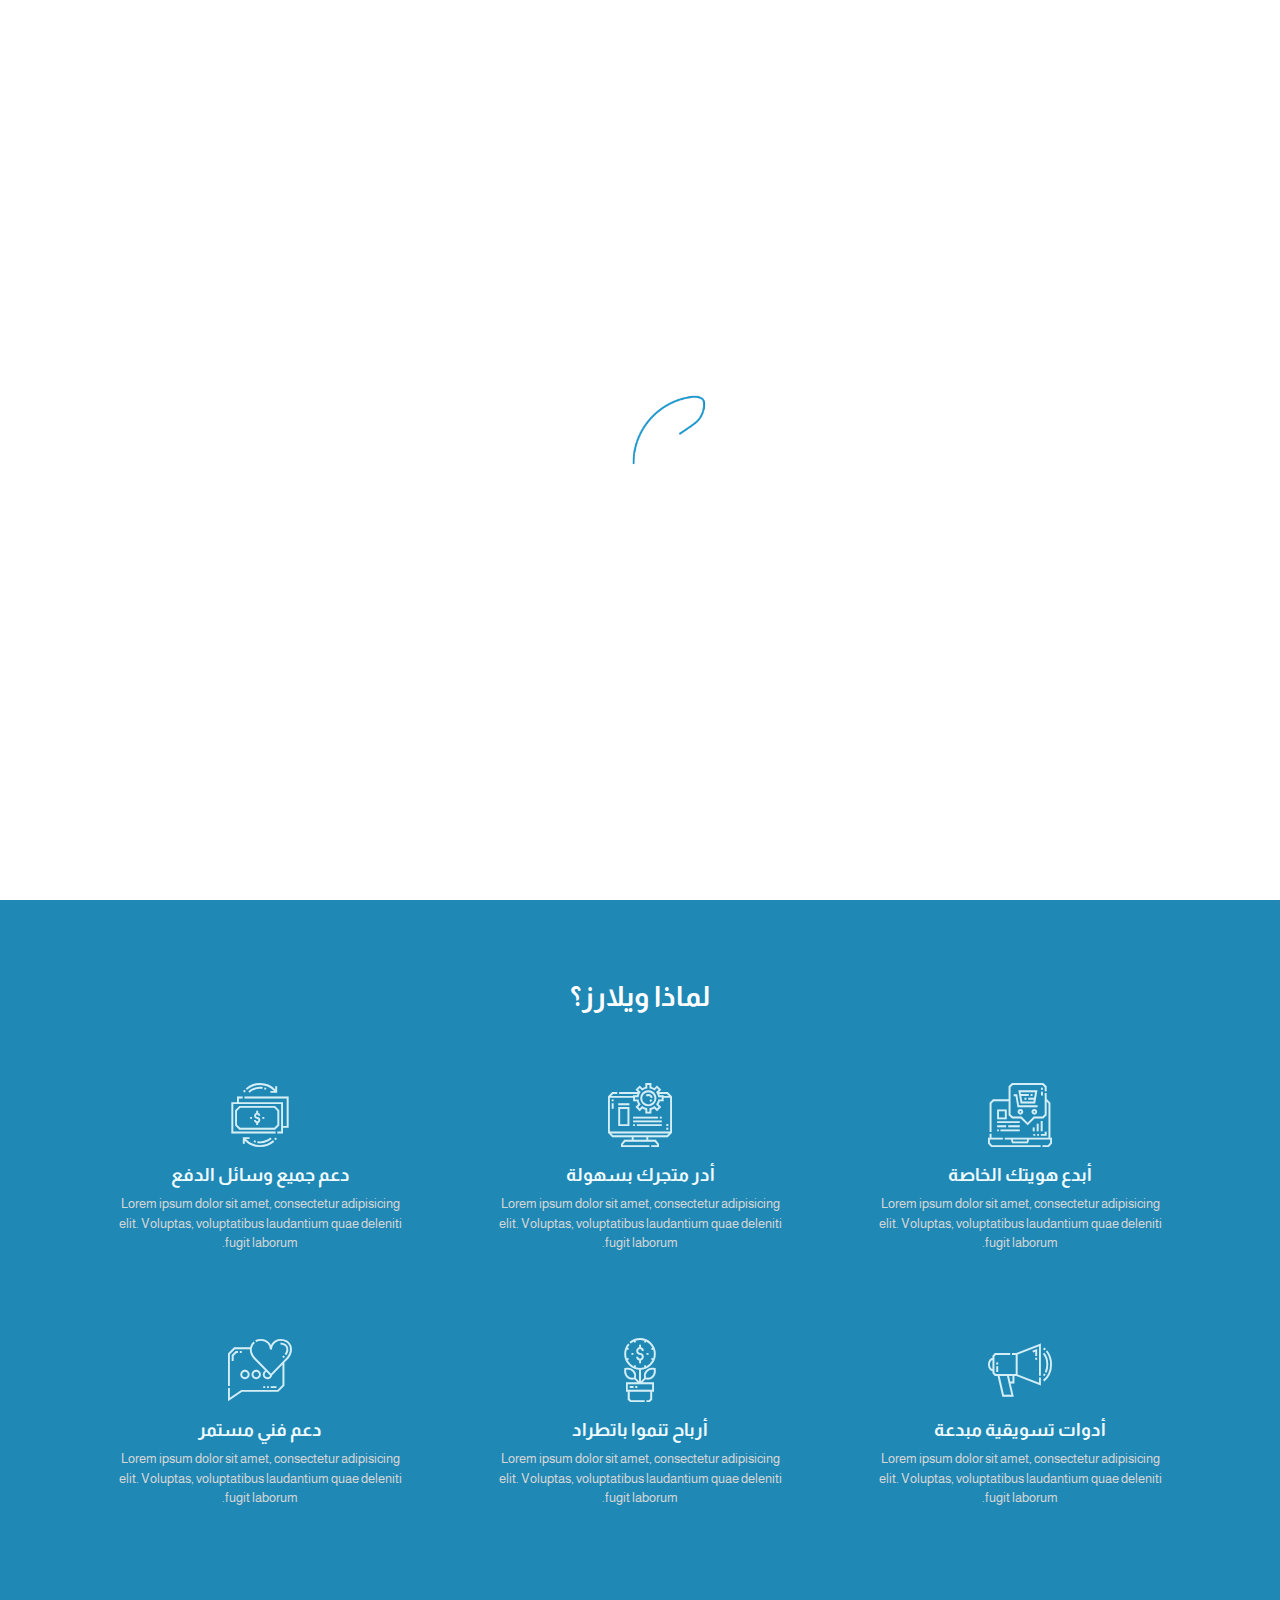
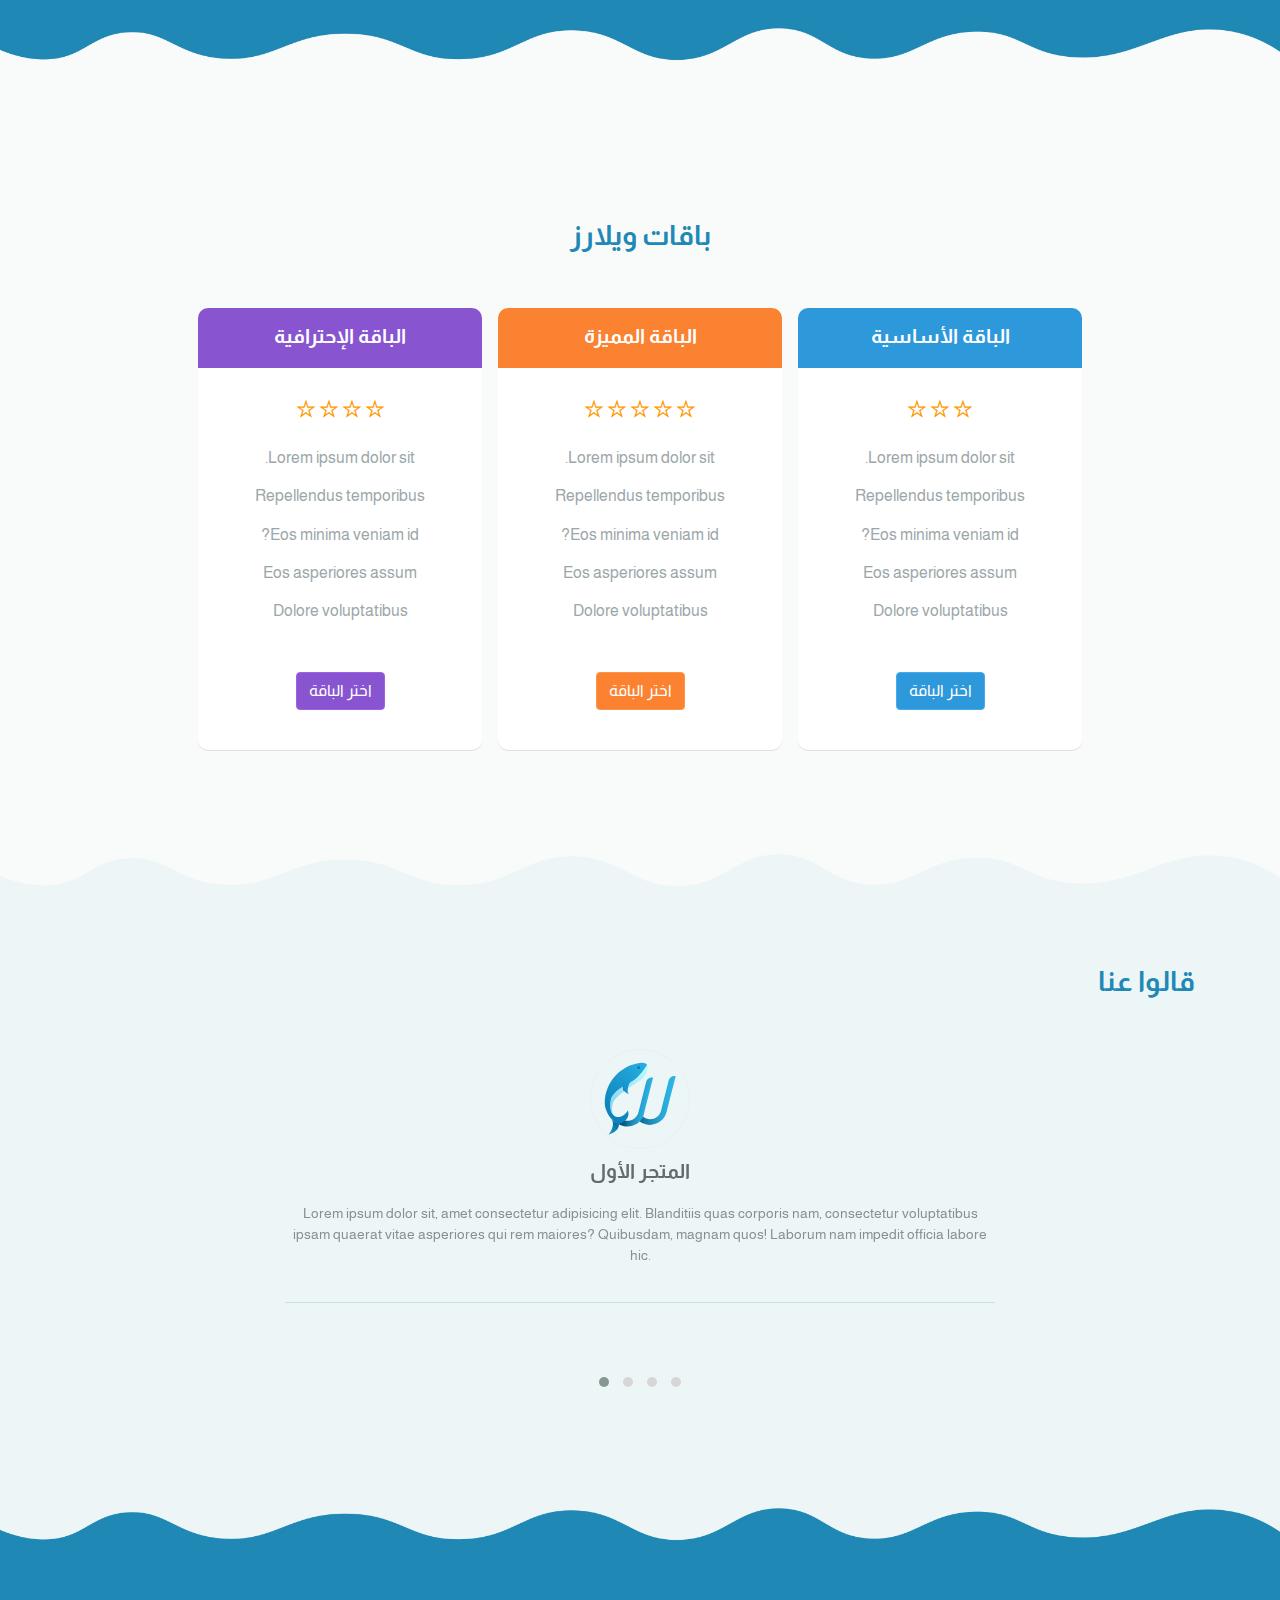
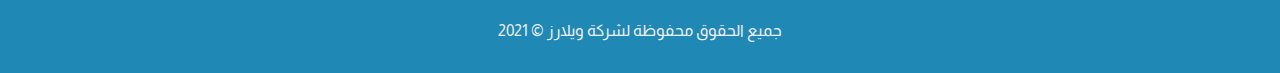
==== index.html @ 99e4add0 "first commit" ====
<!DOCTYPE html>
<html lang="en">

    <head>

        <!-- META ============================================= -->
        <meta charset="utf-8">
        <meta http-equiv="X-UA-Compatible" content="IE=edge">
        <meta name="keywords" content="" />
        <meta name="author" content="" />
        <meta name="robots" content="" />
        
        <!-- DESCRIPTION -->
        <meta name="description" content="Whalers" />
        
        <!-- OG -->
        <meta property="og:title" content="Whalers" />
        <meta property="og:description" content="Whalers" />
        <meta property="og:image" content="" />
        <meta name="format-detection" content="telephone=no">
        
        <link rel="shortcut icon" type="image/x-icon" href="./images/s-logo.svg" />
        
        <!-- PAGE TITLE HERE ============================================= -->
        <title>Whalers </title>
        
        <!-- MOBILE SPECIFIC ============================================= -->
        <meta name="viewport" content="width=device-width, initial-scale=1">
        
		<!-- REVOLUTION SLIDER CSS ============================================= -->
		
		<link rel="stylesheet" href="./css/owl.carousel.min.css">
        <link rel="stylesheet" href="./css/owl.theme.default.min.css">
        <link rel="stylesheet" href="https://maxcdn.bootstrapcdn.com/bootstrap/4.0.0/css/bootstrap.min.css" integrity="sha384-Gn5384xqQ1aoWXA+058RXPxPg6fy4IWvTNh0E263XmFcJlSAwiGgFAW/dAiS6JXm" crossorigin="anonymous">        <link href="https://fonts.googleapis.com/css2?family=Almarai:wght@300;400;700&display=swap" rel="stylesheet">
		<link rel="stylesheet" href="./css/themify-icons.css">
		<link rel="stylesheet" type="text/css" href="./fonts/flaticon.css">
        <link rel="stylesheet" type="text/css" href="./css/my.css">	
    </head>
	<body>
		<div class="loader-wrapper">
			<img class="loader" src="./images/logo.gif" alt="">
			<span class="loader"><span class="loader-inner"></span></span>
		</div>
		<div class="m-menu">
			<img class="img-menu" src="./images/l-logo.svg" alt="">
			<span class="ti-close close"></span>
			<ul>
				<li><a href="./index.html"><span class="ti-home"></span> الرئيسية</a> </li>
				<li><a href="#"><span class="ti-money"></span>الأسعار</a></li>
				<li><a href="#"><span class="ti-pencil-alt"></span>المدونة</a></li>
				<li><a href="#"><span class="ti-tag"></span>من نحن</a></li>
				<li><a href="#"><span class="ti-settings"></span>تجربة المنصة </a></li>
				<li><a href="#"><span class="ti-palette"></span>أنشئ متجرك</a></li>
			</ul>
		</div>
		<header>
			<div class="header">
				<div class="bg-header">
					<svg  id="01" xmlns="http://www.w3.org/2000/svg" xmlns:xlink="http://www.w3.org/1999/xlink" viewBox="-450 -310 1846.120000 900" shape-rendering="geometricPrecision" text-rendering="geometricPrecision"><defs><linearGradient id="01-xmlid_27_-fill" x1="640" y1="68.805900" x2="640" y2="842.082200" spreadMethod="pad" gradientUnits="userSpaceOnUse"><stop id="01-xmlid_27_-fill-0" offset="0%" stop-color="rgb(183,254,255)"/><stop id="01-xmlid_27_-fill-1" offset="100%" stop-color="rgb(145,208,211)"/></linearGradient></defs><rect id="01-xmlid_27_" width="1280" height="860.200000" rx="0" ry="0" transform="matrix(1.47771290854792 0 0 1.51043128864777 -465.73626147066943 -353.63650036283036)" fill="url(#01-xmlid_27_-fill)" stroke="none" stroke-width="1"/><path id="01-xmlid_31_" d="M-613,524.300000C-571.300000,552.900000,-523.200000,575.100000,-475,571.700000C-417.700000,567.700000,-405.800000,530.500000,-347,527.400000C-284,524.100000,-268.900000,565.400000,-193,570.600000C-108.800000,576.300000,-84.500000,528.400000,9,529.600000C96.500000,530.700000,110.400000,573.100000,193,571.700000C279.900000,570.200000,297.300000,522.600000,377,524.200000C456.600000,525.800000,473.200000,574,547,572.800000C623.100000,571.500000,641.600000,519.700000,713,521C779.700000,522.200000,791,568.100000,861,570.600000C931.800000,573.200000,951.300000,527.500000,1031,526.400000C1104.800000,525.400000,1114.200000,564.300000,1193,568.500000C1290.900000,573.700000,1335,516.700000,1425,523.200000C1474.900000,526.800000,1514.300000,548.300000,1545,574.100000L1567,876.100000L-647,876.100000L-613,524.300000Z" opacity="0.46" fill="rgb(10,120,172)" stroke="none" stroke-width="1"/><path id="01-xmlid_32_" d="M-676,491.300000C-634.300000,519.900000,-586.200000,542.100000,-538,538.700000C-480.700000,534.700000,-468.800000,497.500000,-410,494.400000C-347,491.100000,-331.900000,532.400000,-256,537.600000C-171.800000,543.300000,-147.500000,495.400000,-54,496.600000C33.500000,497.700000,47.400000,540.100000,130,538.700000C216.900000,537.200000,234.300000,489.600000,314,491.200000C393.600000,492.800000,410.200000,541,484,539.800000C560.100000,538.500000,578.600000,486.700000,650,488C716.700000,489.200000,728,535.100000,798,537.600000C868.800000,540.200000,888.300000,494.500000,968,493.400000C1041.800000,492.400000,1051.200000,531.300000,1130,535.500000C1227.900000,540.700000,1272,483.700000,1362,490.200000C1411.900000,493.800000,1451.300000,515.300000,1482,541.100000L1504,843.100000L-710,843.100000L-676,491.300000Z" opacity="0.46" fill="rgb(10,120,172)" stroke="none" stroke-width="1"/><path id="01-xmlid_34_" d="M-583,491.300000C-541.300000,519.900000,-493.200000,542.100000,-445,538.700000C-387.700000,534.700000,-375.800000,497.500000,-317,494.400000C-254,491.100000,-238.900000,532.400000,-163,537.600000C-78.800000,543.300000,-54.500000,495.400000,39,496.600000C126.500000,497.700000,140.400000,540.100000,223,538.700000C309.900000,537.200000,327.300000,489.600000,407,491.200000C486.600000,492.800000,503.200000,541,577,539.800000C653.100000,538.500000,671.600000,486.700000,743,488C809.700000,489.200000,821,535.100000,891,537.600000C961.800000,540.200000,981.300000,494.500000,1061,493.400000C1134.800000,492.400000,1144.200000,531.300000,1223,535.500000C1320.900000,540.700000,1365,483.700000,1455,490.200000C1504.900000,493.800000,1544.300000,515.300000,1575,541.100000L1597,843.100000L-617,843.100000L-583,491.300000Z" transform="matrix(1 0 0 1 17 0)" opacity="0.46" fill="rgb(10,120,172)" stroke="none" stroke-width="1"/><g id="01-xmlid_33_" transform="matrix(1 0 0 1 -1889.38770299999919 -241.00939940999959)" opacity="0.2"><path id="01-xmlid_72_" d="M15.600000,320.900000C17,320,16.900000,318.300000,17.500000,317C19.800000,311.500000,23.700000,307.600000,29.200000,305.300000C35.900000,302.500000,38.100000,300.700000,41.800000,294.700000C48.600000,283.600000,61.600000,277.800000,74.500000,280.500000C77.600000,281.100000,78.800000,280.400000,80.200000,277.700000C84.600000,268.900000,91.900000,263.700000,101.800000,262.900000C104.800000,262.700000,105.600000,261.300000,106.500000,258.800000C112.800000,240.700000,129,229.900000,147.600000,231.100000C165.500000,232.300000,180.500000,245.800000,184.100000,264.100000C185,268.500000,184.700000,273,184.300000,277.900000C189.100000,276.400000,193.600000,275.500000,198.200000,276.200000C209.600000,278,218.300000,287,219.200000,298.900000C219.500000,302,220.400000,303,223.300000,303.600000C233,305.500000,239.400000,312.500000,240.500000,321.800000C241.500000,325.700000,238.400000,324.400000,236.900000,324.400000C225.800000,324.500000,214.600000,324.500000,203.500000,324.500000C199.200000,324.500000,194.800000,324.500000,190.500000,324.500000C189.900000,324.500000,189.400000,324.500000,188.800000,324.400000C187.500000,323.700000,187.300000,322.300000,186.800000,321.100000C184.600000,316.300000,180.700000,313.900000,175.600000,315C172,315.800000,170.100000,314.600000,168.200000,311.700000C165.600000,307.800000,162.300000,304.300000,157.900000,302.500000C154.100000,300.900000,152.500000,298.200000,151.600000,294.300000C147.500000,275.800000,131.500000,266.300000,113.500000,271.600000C104.300000,274.300000,98.200000,280.800000,94.900000,289.700000C93.500000,293.500000,91.700000,295.700000,87.500000,296.600000C81,298,76.700000,302.400000,75.200000,308.900000C74.300000,312.700000,72.900000,314.200000,68.700000,313.600000C63,312.700000,58.800000,315.400000,56.300000,320.700000C55.700000,321.900000,55.600000,323.300000,54.500000,324.200000C53.900000,324.400000,53.400000,324.500000,52.800000,324.400000C42,324.400000,31.200000,324.400000,20.300000,324.400000C18.700000,324.400000,17,324.800000,15.400000,323.900000C15.600000,322.900000,15.600000,321.900000,15.600000,320.900000Z" fill="rgb(255,255,255)" stroke="none" stroke-width="1"/><path id="01-xmlid_66_" d="M189.200000,324.500000C144.500000,324.500000,99.900000,324.500000,55.200000,324.500000C55.800000,316.500000,62.300000,311.200000,70.300000,312.800000C73.300000,313.400000,73.800000,312.900000,74.400000,310C76,301.900000,81.600000,296.700000,89.900000,295.500000C92.700000,295.100000,93.400000,293.300000,94.100000,291.200000C100.600000,269.100000,126.900000,262.700000,143.600000,276.500000C149.600000,281.500000,153.200000,288.400000,154.100000,296.300000C154.400000,298.800000,155.300000,300.300000,157.600000,301.100000C163.500000,303.300000,167.700000,307.400000,170.800000,312.700000C172,314.800000,173.100000,314.900000,175.200000,314.400000C182.800000,312.500000,188.700000,316.800000,189.200000,324.500000Z" fill="rgb(227,245,253)" stroke="none" stroke-width="1"/></g><g id="01-xmlid_37_" transform="matrix(1 0 0 1 -1283.26043701000071 -259.30000304500004)" opacity="0.2"><path id="01-xmlid_39_" d="M729.400000,249.400000C730.600000,251.600000,732.800000,251,734.700000,251.300000C750.700000,254.400000,764.700000,261.100000,774.900000,274.300000C779.500000,280.200000,782.500000,286.900000,783.200000,294.300000C783.500000,297.400000,784.700000,298.600000,787.400000,299.400000C792.500000,300.900000,797.300000,303.400000,801.500000,306.700000C817.500000,319.300000,817.300000,340.100000,800.800000,352.100000C787.700000,361.600000,773,363.600000,757.600000,359.300000C753,358,749.500000,357.500000,746.400000,361.800000C745.800000,362.700000,744.500000,363,743.500000,363.600000C740.400000,354.500000,736.100000,351.400000,725.900000,350.900000C725.200000,350.900000,724.600000,350.900000,723.900000,350.900000C715.200000,351.100000,707.100000,351.400000,698.700000,346.400000C687.800000,340.100000,675.100000,342.600000,663,344.800000C660.200000,345.300000,657.500000,346.100000,654.800000,346.900000C652.400000,347.600000,650.200000,347.300000,648.100000,346.100000C633.200000,337.800000,617.100000,337,600.600000,338.300000C593.800000,338.800000,587,339.800000,580.400000,341.500000C578.800000,341.900000,577.100000,342,575.500000,341.400000C569.500000,333.300000,569.900000,323.400000,576.500000,315.800000C583.200000,308.200000,592.100000,305.400000,601.900000,304.700000C603.900000,304.600000,605.200000,304.400000,606.100000,302.200000C612.600000,286.500000,625.900000,281.100000,641.500000,279.500000C647,278.900000,652.500000,279.500000,657.800000,281C659.800000,281.600000,661.100000,281.600000,662.400000,279.500000C672.300000,262.800000,687.900000,254.800000,706.300000,251.200000C707.800000,250.900000,709.800000,251.400000,710.500000,249.300000C712.500000,249.300000,714.500000,249.300000,716.500000,249.300000C719.500000,250.100000,722.500000,250.100000,725.500000,249.300000C726.700000,249.400000,728,249.400000,729.400000,249.400000Z" fill="rgb(255,255,255)" stroke="none" stroke-width="1"/><path id="01-xmlid_38_" d="M575.400000,341.400000C597.400000,335.500000,619.400000,333.500000,641.400000,341.200000C641.900000,341.400000,642.500000,341.300000,642.800000,341.600000C649.600000,347.900000,656.800000,344.500000,664.100000,343C675.700000,340.700000,687.400000,339.800000,698.900000,344.300000C699.800000,344.700000,700.800000,345,701.700000,345.400000C709.700000,349.300000,709.700000,349.300000,718.500000,349.200000C725,349.100000,731.400000,349.100000,737.500000,352C742.800000,354.600000,744.700000,357.700000,743.400000,363.300000C730.200000,373.700000,706.500000,374.100000,691.300000,363.900000C688.400000,362,686.700000,361.700000,683.600000,363.600000C660.300000,377.500000,629.500000,374.300000,609.600000,355.900000C607.600000,354,605.500000,354.100000,603.200000,354C592.200000,353.800000,582.200000,351,575.400000,341.400000Z" fill="rgb(227,245,253)" stroke="none" stroke-width="1"/></g><script><![CDATA[!function(t,n){"object"==typeof exports&&"undefined"!=typeof module?module.exports=n():"function"==typeof define&&define.amd?define(n):(t=t||self).__SVGATOR_PLAYER__=n()}(this,(function(){"use strict";function t(n){return(t="function"==typeof Symbol&&"symbol"==typeof Symbol.iterator?function(t){return typeof t}:function(t){return t&&"function"==typeof Symbol&&t.constructor===Symbol&&t!==Symbol.prototype?"symbol":typeof t})(n)}function n(t,n){if(!(t instanceof n))throw new TypeError("Cannot call a class as a function")}function r(t,n){for(var r=0;r<n.length;r++){var e=n[r];e.enumerable=e.enumerable||!1,e.configurable=!0,"value"in e&&(e.writable=!0),Object.defineProperty(t,e.key,e)}}function e(t,n,e){return n&&r(t.prototype,n),e&&r(t,e),t}function i(t){return(i=Object.setPrototypeOf?Object.getPrototypeOf:function(t){return t.__proto__||Object.getPrototypeOf(t)})(t)}function o(t,n){return(o=Object.setPrototypeOf||function(t,n){return t.__proto__=n,t})(t,n)}function u(t,n){return!n||"object"!=typeof n&&"function"!=typeof n?function(t){if(void 0===t)throw new ReferenceError("this hasn't been initialised - super() hasn't been called");return t}(t):n}function a(t){var n=function(){if("undefined"==typeof Reflect||!Reflect.construct)return!1;if(Reflect.construct.sham)return!1;if("function"==typeof Proxy)return!0;try{return Date.prototype.toString.call(Reflect.construct(Date,[],(function(){}))),!0}catch(t){return!1}}();return function(){var r,e=i(t);if(n){var o=i(this).constructor;r=Reflect.construct(e,arguments,o)}else r=e.apply(this,arguments);return u(this,r)}}function l(t,n,r){return(l="undefined"!=typeof Reflect&&Reflect.get?Reflect.get:function(t,n,r){var e=function(t,n){for(;!Object.prototype.hasOwnProperty.call(t,n)&&null!==(t=i(t)););return t}(t,n);if(e){var o=Object.getOwnPropertyDescriptor(e,n);return o.get?o.get.call(r):o.value}})(t,n,r||t)}var f=Math.abs;function s(t){return t}function c(t,n,r){var e=1-r;return 3*r*e*(t*e+n*r)+r*r*r}function h(){var t=arguments.length>0&&void 0!==arguments[0]?arguments[0]:0,n=arguments.length>1&&void 0!==arguments[1]?arguments[1]:0,r=arguments.length>2&&void 0!==arguments[2]?arguments[2]:1,e=arguments.length>3&&void 0!==arguments[3]?arguments[3]:1;return t<0||t>1||r<0||r>1?null:f(t-n)<=1e-5&&f(r-e)<=1e-5?s:function(i){if(i<=0)return t>0?i*n/t:0===n&&r>0?i*e/r:0;if(i>=1)return r<1?1+(i-1)*(e-1)/(r-1):1===r&&t<1?1+(i-1)*(n-1)/(t-1):1;for(var o,u=0,a=1;u<a;){var l=c(t,r,o=(u+a)/2);if(f(i-l)<1e-5)break;l<i?u=o:a=o}return c(n,e,o)}}function v(){return 1}function y(t){return 1===t?1:0}function d(){var t=arguments.length>0&&void 0!==arguments[0]?arguments[0]:1,n=arguments.length>1&&void 0!==arguments[1]?arguments[1]:0;if(1===t){if(0===n)return y;if(1===n)return v}var r=1/t;return function(t){return t>=1?1:(t+=n*r)-t%r}}function g(t){var n=arguments.length>1&&void 0!==arguments[1]?arguments[1]:2;if(Number.isInteger(t))return t;var r=Math.pow(10,n);return Math.round(t*r)/r}var p=Math.PI/180;function m(t,n,r){return t>=.5?r:n}function b(t,n,r){return 0===t||n===r?n:t*(r-n)+n}function w(t,n,r){var e=b(t,n,r);return e<=0?0:e}function k(t,n,r){return 0===t?n:1===t?r:{x:b(t,n.x,r.x),y:b(t,n.y,r.y)}}function x(t,n,r){var e=function(t,n,r){return Math.round(b(t,n,r))}(t,n,r);return e<=0?0:e>=255?255:e}function A(t,n,r){return 0===t?n:1===t?r:{r:x(t,n.r,r.r),g:x(t,n.g,r.g),b:x(t,n.b,r.b),a:b(t,null==n.a?1:n.a,null==r.a?1:r.a)}}function _(t,n,r){if(0===t)return n;if(1===t)return r;var e=n.length;if(e!==r.length)return m(t,n,r);for(var i=[],o=0;o<e;o++)i.push(A(t,n[o],r[o]));return i}function S(t,n){for(var r=[],e=0;e<t;e++)r.push(n);return r}function O(t,n){if(--n<=0)return t;var r=(t=Object.assign([],t)).length;do{for(var e=0;e<r;e++)t.push(t[e])}while(--n>0);return t}var M,j=function(){function t(r){n(this,t),this.list=r,this.length=r.length}return e(t,[{key:"setAttribute",value:function(t,n){for(var r=this.list,e=0;e<this.length;e++)r[e].setAttribute(t,n)}},{key:"removeAttribute",value:function(t){for(var n=this.list,r=0;r<this.length;r++)n[r].removeAttribute(t)}},{key:"style",value:function(t,n){for(var r=this.list,e=0;e<this.length;e++)r[e].style[t]=n}}]),t}(),F=/-./g,P=function(t,n){return n.toUpperCase()};function q(t){return"function"==typeof t?t:m}function B(t){return t?"function"==typeof t?t:Array.isArray(t)?function(t){var n=arguments.length>1&&void 0!==arguments[1]?arguments[1]:s;if(!Array.isArray(t))return n;switch(t.length){case 1:return d(t[0])||n;case 2:return d(t[0],t[1])||n;case 4:return h(t[0],t[1],t[2],t[3])||n}return n}(t,null):function(t,n){var r=arguments.length>2&&void 0!==arguments[2]?arguments[2]:s;switch(t){case"linear":return s;case"steps":return d(n.steps||1,n.jump||0)||r;case"bezier":case"cubic-bezier":return h(n.x1||0,n.y1||0,n.x2||0,n.y2||0)||r}return r}(t.type,t.value,null):null}function I(t,n,r){var e=arguments.length>3&&void 0!==arguments[3]&&arguments[3],i=n.length-1;if(t<=n[0].t)return e?[0,0,n[0].v]:n[0].v;if(t>=n[i].t)return e?[i,1,n[i].v]:n[i].v;var o,u=n[0],a=null;for(o=1;o<=i;o++){if(!(t>n[o].t)){a=n[o];break}u=n[o]}return null==a?e?[i,1,n[i].v]:n[i].v:u.t===a.t?e?[o,1,a.v]:a.v:(t=(t-u.t)/(a.t-u.t),u.e&&(t=u.e(t)),e?[o,t,r(t,u.v,a.v)]:r(t,u.v,a.v))}function R(t,n){var r=arguments.length>2&&void 0!==arguments[2]?arguments[2]:null;return t&&t.length?"function"!=typeof n?null:("function"!=typeof r&&(r=null),function(e){var i=I(e,t,n);return null!=i&&r&&(i=r(i)),i}):null}function E(t,n){return t.t-n.t}function T(n,r,e,i,o){var u,a="@"===e[0],l="#"===e[0],f=M[e],s=m;switch(a?(u=e.substr(1),e=u.replace(F,P)):l&&(e=e.substr(1)),t(f)){case"function":if(s=f(i,o,I,B,e,a,r,n),l)return s;break;case"string":s=R(i,q(f));break;case"object":if((s=R(i,q(f.i),f.f))&&"function"==typeof f.u)return f.u(r,s,e,a,n)}return s?function(t,n,r){var e=arguments.length>3&&void 0!==arguments[3]&&arguments[3];if(e)return t instanceof j?function(e){return t.style(n,r(e))}:function(e){return t.style[n]=r(e)};if(Array.isArray(n)){var i=n.length;return function(e){var o=r(e);if(null==o)for(var u=0;u<i;u++)t[u].removeAttribute(n);else for(var a=0;a<i;a++)t[a].setAttribute(n,o)}}return function(e){var i=r(e);null==i?t.removeAttribute(n):t.setAttribute(n,i)}}(r,e,s,a):null}function z(n,r,e,i){if(!i||"object"!==t(i))return null;var o=null,u=null;return Array.isArray(i)?u=function(t){if(!t||!t.length)return null;for(var n=0;n<t.length;n++)t[n].e&&(t[n].e=B(t[n].e));return t.sort(E)}(i):(u=i.keys,o=i.data||null),u?T(n,r,e,u,o):null}function C(t,n,r){if(!r)return null;var e=[];for(var i in r)if(r.hasOwnProperty(i)){var o=z(t,n,i,r[i]);o&&e.push(o)}return e.length?e:null}function D(t,n){if(!n.duration||n.duration<0)return null;var r=function(t,n){if(!n)return null;var r=[];if(Array.isArray(n))for(var e=n.length,i=0;i<e;i++){var o=n[i];if(2===o.length){var u=null;if("string"==typeof o[0])u=t.getElementById(o[0]);else if(Array.isArray(o[0])){u=[];for(var a=0;a<o[0].length;a++)if("string"==typeof o[0][a]){var l=t.getElementById(o[0][a]);l&&u.push(l)}u=u.length?1===u.length?u[0]:new j(u):null}if(u){var f=C(t,u,o[1]);f&&(r=r.concat(f))}}}else for(var s in n)if(n.hasOwnProperty(s)){var c=t.getElementById(s);if(c){var h=C(t,c,n[s]);h&&(r=r.concat(h))}}return r.length?r:null}(t,n.elements);return r?function(t,n){var r=arguments.length>2&&void 0!==arguments[2]?arguments[2]:1/0,e=arguments.length>3&&void 0!==arguments[3]?arguments[3]:1,i=arguments.length>4&&void 0!==arguments[4]&&arguments[4],o=arguments.length>5&&void 0!==arguments[5]?arguments[5]:1,u=t.length,a=e>0?n:0;i&&r%2==0&&(a=n-a);var l=null;return function(f,s){var c=f%n,h=1+(f-c)/n;s*=e,i&&h%2==0&&(s=-s);var v=!1;if(h>r)c=a,v=!0,-1===o&&(c=e>0?0:n);else if(s<0&&(c=n-c),c===l)return!1;l=c;for(var y=0;y<u;y++)t[y](c);return v}}(r,n.duration,n.iterations||1/0,n.direction||1,!!n.alternate,n.fill||1):null}function N(t,n){if(M=n,!t||!t.root||!Array.isArray(t.animations))return null;for(var r=document.getElementsByTagName("svg"),e=!1,i=0;i<r.length;i++)if(r[i].id===t.root&&!r[i].svgatorAnimation){(e=r[i]).svgatorAnimation=!0;break}if(!e)return null;var o=t.animations.map((function(t){return D(e,t)})).filter((function(t){return!!t}));return o.length?{element:e,animations:o,animationSettings:t.animationSettings,options:t.options||void 0}:null}var L=function(){function t(r,e){var i=arguments.length>2&&void 0!==arguments[2]?arguments[2]:{};n(this,t),this._id=0,this._running=!1,this._rollingBack=!1,this._animations=r,this.duration=e.duration,this.alternate=e.alternate,this.fill=e.fill,this.iterations=e.iterations,this.direction=i.direction||1,this.speed=i.speed||1,this.fps=i.fps||100,this.offset=i.offset||0,this.rollbackStartOffset=0}return e(t,[{key:"_rollback",value:function(){var t=this,n=1/0,r=null;this.rollbackStartOffset=this.offset,this._rollingBack||(this._rollingBack=!0,this._running=!0);this._id=window.requestAnimationFrame((function e(i){if(t._rollingBack){null==r&&(r=i);var o=i-r,u=t.rollbackStartOffset-o,a=Math.round(u*t.speed);if(a>t.duration&&n!=1/0){var l=!!t.alternate&&a/t.duration%2>1,f=a%t.duration;a=(f+=l?t.duration:0)||t.duration}var s=t.fps?1e3/t.fps:0,c=Math.max(0,a);if(c<n-s){t.offset=c,n=c;for(var h=t._animations,v=h.length,y=0;y<v;y++)h[y](c,t.direction)}var d=!1;if(t.iterations>0&&-1===t.fill){var g=t.iterations*t.duration,p=g==a;a=p?0:a,t.offset=p?0:t.offset,d=a>g}a>0&&t.offset>=a&&!d?t._id=window.requestAnimationFrame(e):t.stop()}}))}},{key:"_start",value:function(){var t=this,n=arguments.length>0&&void 0!==arguments[0]?arguments[0]:0,r=-1/0,e=null,i={},o=function o(u){t._running=!0,null==e&&(e=u);var a=Math.round((u-e+n)*t.speed),l=t.fps?1e3/t.fps:0;if(a>r+l&&!t._rollingBack){t.offset=a,r=a;for(var f=t._animations,s=f.length,c=0,h=0;h<s;h++)i[h]?c++:(i[h]=f[h](a,t.direction),i[h]&&c++);if(c===s)return void t._stop()}t._id=window.requestAnimationFrame(o)};this._id=window.requestAnimationFrame(o)}},{key:"_stop",value:function(){this._id&&window.cancelAnimationFrame(this._id),this._running=!1,this._rollingBack=!1}},{key:"play",value:function(){!this._rollingBack&&this._running||(this._rollingBack=!1,this.rollbackStartOffset>this.duration&&(this.offset=this.rollbackStartOffset-(this.rollbackStartOffset-this.offset)%this.duration,this.rollbackStartOffset=0),this._start(this.offset))}},{key:"stop",value:function(){this._stop(),this.offset=0,this.rollbackStartOffset=0;var t=this.direction,n=this._animations;window.requestAnimationFrame((function(){for(var r=0;r<n.length;r++)n[r](0,t)}))}},{key:"reachedToEnd",value:function(){return this.iterations>0&&this.offset>=this.iterations*this.duration}},{key:"restart",value:function(){this._stop(),this.offset=0,this._start()}},{key:"pause",value:function(){this._stop()}},{key:"reverse",value:function(){this.direction=-this.direction}}],[{key:"build",value:function(n,r){return(n=N(n,r))?{el:n.element,options:n.options||{},player:new t(n.animations,n.animationSettings,n.options)}:null}}]),t}();!function(){for(var t=0,n=["ms","moz","webkit","o"],r=0;r<n.length&&!window.requestAnimationFrame;++r)window.requestAnimationFrame=window[n[r]+"RequestAnimationFrame"],window.cancelAnimationFrame=window[n[r]+"CancelAnimationFrame"]||window[n[r]+"CancelRequestAnimationFrame"];window.requestAnimationFrame||(window.requestAnimationFrame=function(n){var r=Date.now(),e=Math.max(0,16-(r-t)),i=window.setTimeout((function(){n(r+e)}),e);return t=r+e,i},window.cancelAnimationFrame=window.clearTimeout)}();var V=/\.0+$/g;function $(t){return Number.isInteger(t)?t+"":t.toFixed(6).replace(V,"")}function G(t){var n=arguments.length>1&&void 0!==arguments[1]?arguments[1]:" ";return t&&t.length?t.map($).join(n):""}function H(t){return t?null==t.a||t.a>=1?"rgb("+t.r+","+t.g+","+t.b+")":"rgba("+t.r+","+t.g+","+t.b+","+t.a+")":"transparent"}var Q={f:null,i:function(t,n,r){return 0===t?n:1===t?r:{x:w(t,n.x,r.x),y:w(t,n.y,r.y)}},u:function(t,n){return function(r){var e=n(r);t.setAttribute("rx",$(e.x)),t.setAttribute("ry",$(e.y))}}},U={f:null,i:function(t,n,r){return 0===t?n:1===t?r:{width:w(t,n.width,r.width),height:w(t,n.height,r.height)}},u:function(t,n){return function(r){var e=n(r);t.setAttribute("width",$(e.width)),t.setAttribute("height",$(e.height))}}},Y=Math.sin,Z=Math.cos,J=Math.acos,K=Math.asin,W=Math.tan,X=Math.atan2,tt=Math.PI/180,nt=180/Math.PI,rt=Math.sqrt,et=function(){function t(){var r=arguments.length>0&&void 0!==arguments[0]?arguments[0]:1,e=arguments.length>1&&void 0!==arguments[1]?arguments[1]:0,i=arguments.length>2&&void 0!==arguments[2]?arguments[2]:0,o=arguments.length>3&&void 0!==arguments[3]?arguments[3]:1,u=arguments.length>4&&void 0!==arguments[4]?arguments[4]:0,a=arguments.length>5&&void 0!==arguments[5]?arguments[5]:0;n(this,t),this.m=[r,e,i,o,u,a],this.i=null,this.w=null,this.s=null}return e(t,[{key:"point",value:function(t,n){var r=this.m;return{x:r[0]*t+r[2]*n+r[4],y:r[1]*t+r[3]*n+r[5]}}},{key:"translateSelf",value:function(){var t=arguments.length>0&&void 0!==arguments[0]?arguments[0]:0,n=arguments.length>1&&void 0!==arguments[1]?arguments[1]:0;if(!t&&!n)return this;var r=this.m;return r[4]+=r[0]*t+r[2]*n,r[5]+=r[1]*t+r[3]*n,this.w=this.s=this.i=null,this}},{key:"rotateSelf",value:function(){var t=arguments.length>0&&void 0!==arguments[0]?arguments[0]:0;if(t%=360){var n=Y(t*=tt),r=Z(t),e=this.m,i=e[0],o=e[1];e[0]=i*r+e[2]*n,e[1]=o*r+e[3]*n,e[2]=e[2]*r-i*n,e[3]=e[3]*r-o*n,this.w=this.s=this.i=null}return this}},{key:"scaleSelf",value:function(){var t=arguments.length>0&&void 0!==arguments[0]?arguments[0]:1,n=arguments.length>1&&void 0!==arguments[1]?arguments[1]:1;if(1!==t||1!==n){var r=this.m;r[0]*=t,r[1]*=t,r[2]*=n,r[3]*=n,this.w=this.s=this.i=null}return this}},{key:"skewSelf",value:function(t,n){if(n%=360,(t%=360)||n){var r=this.m,e=r[0],i=r[1],o=r[2],u=r[3];t&&(t=W(t*tt),r[2]+=e*t,r[3]+=i*t),n&&(n=W(n*tt),r[0]+=o*n,r[1]+=u*n),this.w=this.s=this.i=null}return this}},{key:"resetSelf",value:function(){var t=arguments.length>0&&void 0!==arguments[0]?arguments[0]:1,n=arguments.length>1&&void 0!==arguments[1]?arguments[1]:0,r=arguments.length>2&&void 0!==arguments[2]?arguments[2]:0,e=arguments.length>3&&void 0!==arguments[3]?arguments[3]:1,i=arguments.length>4&&void 0!==arguments[4]?arguments[4]:0,o=arguments.length>5&&void 0!==arguments[5]?arguments[5]:0,u=this.m;return u[0]=t,u[1]=n,u[2]=r,u[3]=e,u[4]=i,u[5]=o,this.w=this.s=this.i=null,this}},{key:"recomposeSelf",value:function(){var t=arguments.length>0&&void 0!==arguments[0]?arguments[0]:null,n=arguments.length>1&&void 0!==arguments[1]?arguments[1]:null,r=arguments.length>2&&void 0!==arguments[2]?arguments[2]:null,e=arguments.length>3&&void 0!==arguments[3]?arguments[3]:null,i=arguments.length>4&&void 0!==arguments[4]?arguments[4]:null;return this.isIdentity||this.resetSelf(),t&&(t.x||t.y)&&this.translateSelf(t.x,t.y),n&&this.rotateSelf(n),r&&(r.x&&this.skewSelf(r.x,0),r.y&&this.skewSelf(0,r.y)),!e||1===e.x&&1===e.y||this.scaleSelf(e.x,e.y),i&&(i.x||i.y)&&this.translateSelf(i.x,i.y),this}},{key:"decompose",value:function(){var t=arguments.length>0&&void 0!==arguments[0]?arguments[0]:0,n=arguments.length>1&&void 0!==arguments[1]?arguments[1]:0,r=this.m,e=r[0]*r[0]+r[1]*r[1],i=[[r[0],r[1]],[r[2],r[3]]],o=rt(e);if(0===o)return{origin:{x:r[4],y:r[5]},translate:{x:t,y:n},scale:{x:0,y:0},skew:{x:0,y:0},rotate:0};i[0][0]/=o,i[0][1]/=o;var u=r[0]*r[3]-r[1]*r[2]<0;u&&(o=-o);var a=i[0][0]*i[1][0]+i[0][1]*i[1][1];i[1][0]-=i[0][0]*a,i[1][1]-=i[0][1]*a;var l=rt(i[1][0]*i[1][0]+i[1][1]*i[1][1]);if(0===l)return{origin:{x:r[4],y:r[5]},translate:{x:t,y:n},scale:{x:o,y:0},skew:{x:0,y:0},rotate:0};i[1][0]/=l,i[1][1]/=l,a/=l;var f=0;return i[1][1]<0?(f=J(i[1][1])*nt,i[0][1]<0&&(f=360-f)):f=K(i[0][1])*nt,u&&(f=-f),a=X(a,rt(i[0][0]*i[0][0]+i[0][1]*i[0][1]))*nt,{origin:{x:r[4],y:r[5]},translate:{x:t,y:n},scale:{x:o,y:l},skew:{x:a,y:0},rotate:f}}},{key:"toString",value:function(){return null===this.s&&(this.s="matrix("+this.m.map(ot).join(" ")+")"),this.s}},{key:"determinant",get:function(){var t=this.m;return t[0]*t[3]-t[1]*t[2]}},{key:"isIdentity",get:function(){if(null===this.i){var t=this.m;this.i=1===t[0]&&0===t[1]&&0===t[2]&&1===t[3]&&0===t[4]&&0===t[5]}return this.i}}]),t}(),it=/\.0+$/;function ot(t){return Number.isInteger(t)?t:t.toFixed(14).replace(it,"")}Object.freeze({M:2,L:2,Z:0,H:1,V:1,C:6,Q:4,T:2,S:4,A:7});function ut(t,n,r){return t+(n-t)*r}function at(t,n,r){var e=arguments.length>3&&void 0!==arguments[3]&&arguments[3],i={x:ut(t.x,n.x,r),y:ut(t.y,n.y,r)};return e&&(i.a=lt(t,n)),i}function lt(t,n){return Math.atan2(n.y-t.y,n.x-t.x)}function ft(t,n,r,e){var i=1-e;return i*i*t+2*i*e*n+e*e*r}function st(t,n,r,e){return 2*(1-e)*(n-t)+2*e*(r-n)}function ct(t,n,r,e){var i=arguments.length>4&&void 0!==arguments[4]&&arguments[4],o={x:ft(t.x,n.x,r.x,e),y:ft(t.y,n.y,r.y,e)};return i&&(o.a=ht(t,n,r,e)),o}function ht(t,n,r,e){return Math.atan2(st(t.y,n.y,r.y,e),st(t.x,n.x,r.x,e))}function vt(t,n,r,e,i){var o=i*i;return i*o*(e-t+3*(n-r))+3*o*(t+r-2*n)+3*i*(n-t)+t}function yt(t,n,r,e,i){var o=1-i;return 3*(o*o*(n-t)+2*o*i*(r-n)+i*i*(e-r))}function dt(t,n,r,e,i){var o=arguments.length>5&&void 0!==arguments[5]&&arguments[5],u={x:vt(t.x,n.x,r.x,e.x,i),y:vt(t.y,n.y,r.y,e.y,i)};return o&&(u.a=gt(t,n,r,e,i)),u}function gt(t,n,r,e,i){return Math.atan2(yt(t.y,n.y,r.y,e.y,i),yt(t.x,n.x,r.x,e.x,i))}function pt(t,n,r){var e=arguments.length>3&&void 0!==arguments[3]&&arguments[3];if(bt(n)){if(wt(r))return ct(n,r.start,r,t,e)}else if(bt(r)){if(n.end)return ct(n,n.end,r,t,e)}else{if(n.end)return r.start?dt(n,n.end,r.start,r,t,e):ct(n,n.end,r,t,e);if(r.start)return ct(n,r.start,r,t,e)}return at(n,r,t,e)}function mt(t,n,r){var e=pt(t,n,r,!0);return e.a=function(t){var n=arguments.length>1&&void 0!==arguments[1]&&arguments[1];return n?t+Math.PI:t}(e.a)/p,e}function bt(t){return!t.type||"corner"===t.type}function wt(t){return null!=t.start&&!bt(t)}var kt=new et;var xt={f:$,i:b},At={f:$,i:function(t,n,r){var e=b(t,n,r);return e<=0?0:e>=1?1:e}};function _t(t,n,r,e,i,o,u,a){return n=function(t,n,r){for(var e,i,o,u=t.length-1,a={},l=0;l<=u;l++)(e=t[l]).e&&(e.e=n(e.e)),e.v&&"g"===(i=e.v).t&&i.r&&(o=r.getElementById(i.r))&&(a[i.r]=o.querySelectorAll("stop"));return a}(t,e,a),function(e){var i,o=r(e,t,St);return o?"c"===o.t?H(o.v):"g"===o.t?(n[o.r]&&function(t,n){for(var r=0,e=t.length;r<e;r++)t[r].setAttribute("stop-color",H(n[r]))}(n[o.r],o.v),(i=o.r)?"url(#"+i+")":"none"):"none":"none"}}function St(t,n,r){if(0===t)return n;if(1===t)return r;if(n&&r){var e=n.t;if(e===r.t)switch(n.t){case"c":return{t:e,v:A(t,n.v,r.v)};case"g":if(n.r===r.r)return{t:e,v:_(t,n.v,r.v),r:n.r}}}return m(t,n,r)}var Ot={fill:_t,"fill-opacity":At,stroke:_t,"stroke-opacity":At,"stroke-width":xt,"stroke-dashoffset":{f:$,i:b},"stroke-dasharray":{f:function(t){var n=arguments.length>1&&void 0!==arguments[1]?arguments[1]:" ";return t&&t.length>0&&(t=t.map((function(t){return Math.floor(1e4*t)/1e4}))),G(t,n)},i:function(t,n,r){var e,i,o,u=n.length,a=r.length;if(u!==a)if(0===u)n=S(u=a,0);else if(0===a)a=u,r=S(u,0);else{var l=(o=(e=u)*(i=a)/function(t,n){for(var r;n;)r=n,n=t%n,t=r;return t||1}(e,i))<0?-o:o;n=O(n,Math.floor(l/u)),r=O(r,Math.floor(l/a)),u=a=l}for(var f=[],s=0;s<u;s++)f.push(g(w(t,n[s],r[s]),6));return f}},opacity:At,transform:function(n,r,e,i){if(!(n=function(n,r){if(!n||"object"!==t(n))return null;var e=!1;for(var i in n)n.hasOwnProperty(i)&&(n[i]&&n[i].length?(n[i].forEach((function(t){t.e&&(t.e=r(t.e))})),e=!0):delete n[i]);return e?n:null}(n,i)))return null;var o=function(t,i,o){var u=arguments.length>3&&void 0!==arguments[3]?arguments[3]:null;return n[t]?e(i,n[t],o):r&&r[t]?r[t]:u};return r&&r.a&&n.o?function(t){var r=e(t,n.o,mt);return kt.recomposeSelf(r,o("r",t,b,0)+r.a,o("k",t,k),o("s",t,k),o("t",t,k)).toString()}:function(t){return kt.recomposeSelf(o("o",t,pt,null),o("r",t,b,0),o("k",t,k),o("s",t,k),o("t",t,k)).toString()}},r:xt,"#size":U,"#radius":Q,_:function(t,n){if(Array.isArray(t))for(var r=0;r<t.length;r++)this[t[r]]=n;else this[t]=n}};return function(t){!function(t,n){if("function"!=typeof n&&null!==n)throw new TypeError("Super expression must either be null or a function");t.prototype=Object.create(n&&n.prototype,{constructor:{value:t,writable:!0,configurable:!0}}),n&&o(t,n)}(u,t);var r=a(u);function u(){return n(this,u),r.apply(this,arguments)}return e(u,null,[{key:"build",value:function(t){var n=l(i(u),"build",this).call(this,t,Ot),r=(n.el,n.options,n.player);return function(t){t.play()}(r),r}}]),u}(L)}));
		__SVGATOR_PLAYER__.build({"root":"01","animations":[{"duration":6000,"direction":1,"iterations":0,"fill":1,"alternate":false,"elements":{"01-xmlid_31_":{"transform":{"data":{"t":{"x":-460,"y":-698.5379638671875}},"keys":{"o":[{"t":0,"v":{"x":460,"y":698.5379638671875,"type":"corner"},"e":[0.42,0,0.58,1]},{"t":2500,"v":{"x":607,"y":698.5379638671875,"type":"corner"},"e":[0.42,0,0.58,1]},{"t":6000,"v":{"x":460,"y":698.5379638671875,"type":"corner"},"e":[0.42,0,0.58,1]}]}}},"01-xmlid_32_":{"transform":{"data":{"t":{"x":-397,"y":-665.5379028320312}},"keys":{"o":[{"t":0,"v":{"x":397,"y":665.5379028320312,"type":"corner"},"e":[0.42,0,0.58,1]},{"t":3700,"v":{"x":307,"y":665.5379028320312,"type":"corner"},"e":[0.42,0,0.58,1]},{"t":6000,"v":{"x":397,"y":665.5379028320312,"type":"corner"},"e":[0.42,0,0.58,1]}]}}},"01-xmlid_34_":{"transform":{"data":{"t":{"x":-490,"y":-665.5379028320312}},"keys":{"o":[{"t":0,"v":{"x":507,"y":665.5379028320312,"type":"corner"},"e":[0.42,0,0.58,1]},{"t":2600,"v":{"x":448,"y":665.5379028320312,"type":"corner"},"e":[0.42,0,0.58,1]},{"t":6000,"v":{"x":507,"y":665.5379028320312,"type":"corner"},"e":[0.42,0,0.58,1]}]}}},"01-xmlid_33_":{"transform":{"data":{"t":{"x":-128.0474033355713,"y":-277.8086929321289}},"keys":{"o":[{"t":0,"v":{"x":-1761.340299664428,"y":36.79929352212932,"type":"corner"}},{"t":6000,"v":{"x":1532.647403715572,"y":36.79929352212935,"type":"corner"}}]}}},"01-xmlid_37_":{"transform":{"data":{"t":{"x":-692.3000793457031,"y":-310.75305938720703}},"keys":{"o":[{"t":0,"v":{"x":-590.9603576642976,"y":51.45305634220696,"type":"corner"}},{"t":6000,"v":{"x":3010.395533345705,"y":51.45305634220699,"type":"corner"}}]}}}}}],"options":{"start":"load","hover":"freeze","click":"freeze","scroll":25,"exportedIds":"names","title":"01"},"animationSettings":{"duration":6000,"direction":1,"iterations":0,"fill":1,"alternate":false}})]]></script></svg>
				</div>
				<div class="t-nav"> 
					<div class="container">
						<div class="nav-menu">
							<ul>
								<li><a class="ti-menu" href="#"></a></li>
								<li><a href="#">الدخول</a></li>
								<li><a href="#">أنشئ متجرك</a></li>
							</ul>
						</div>
						<div class="nav-logo">
							<img class="l-logo" src="./images/l-logo.svg" alt="">
							<img class="s-logo" src="./images/s-logo.svg" alt="">
						</div>
						<div class="row s1">
							
							<div class="col-md-7">
								<svg id="market" xmlns="http://www.w3.org/2000/svg" xmlns:xlink="http://www.w3.org/1999/xlink" viewBox="0 0 5000 3000" shape-rendering="geometricPrecision" text-rendering="geometricPrecision"><defs><linearGradient id="market-xmlid_88_-fill" x1="2909.401900" y1="510.799300" x2="3151.902100" y2="510.799300" spreadMethod="pad" gradientUnits="userSpaceOnUse"><stop id="market-xmlid_88_-fill-0" offset="0%" stop-color="rgb(5,85,125)"/><stop id="market-xmlid_88_-fill-1" offset="20.290000%" stop-color="rgb(19,118,162)"/><stop id="market-xmlid_88_-fill-2" offset="41.080000%" stop-color="rgb(30,145,191)"/><stop id="market-xmlid_88_-fill-3" offset="61.580000%" stop-color="rgb(38,164,213)"/><stop id="market-xmlid_88_-fill-4" offset="81.460000%" stop-color="rgb(43,176,226)"/><stop id="market-xmlid_88_-fill-5" offset="100%" stop-color="rgb(45,180,230)"/></linearGradient><linearGradient id="market-xmlid_87_-fill" x1="2862.814200" y1="508.120400" x2="3003.068800" y2="535.098100" spreadMethod="pad" gradientUnits="userSpaceOnUse"><stop id="market-xmlid_87_-fill-0" offset="0%" stop-color="rgb(5,85,125)"/><stop id="market-xmlid_87_-fill-1" offset="20.290000%" stop-color="rgb(19,118,162)"/><stop id="market-xmlid_87_-fill-2" offset="41.080000%" stop-color="rgb(30,145,191)"/><stop id="market-xmlid_87_-fill-3" offset="61.580000%" stop-color="rgb(38,164,213)"/><stop id="market-xmlid_87_-fill-4" offset="81.460000%" stop-color="rgb(43,176,226)"/><stop id="market-xmlid_87_-fill-5" offset="100%" stop-color="rgb(45,180,230)"/></linearGradient><linearGradient id="market-xmlid_86_-fill" x1="2749.004200" y1="555.489500" x2="3007.796600" y2="330.665300" spreadMethod="pad" gradientUnits="userSpaceOnUse"><stop id="market-xmlid_86_-fill-0" offset="0%" stop-color="rgb(134,212,240)"/><stop id="market-xmlid_86_-fill-1" offset="100%" stop-color="rgb(184,255,255)"/></linearGradient><linearGradient id="market-xmlid_83_-fill" x1="2673.577600" y1="832.243700" x2="2782.734100" y2="648.625700" spreadMethod="pad" gradientUnits="userSpaceOnUse"><stop id="market-xmlid_83_-fill-0" offset="0%" stop-color="rgb(45,180,230)"/><stop id="market-xmlid_83_-fill-1" offset="23.510000%" stop-color="rgb(42,176,226)"/><stop id="market-xmlid_83_-fill-2" offset="48.720000%" stop-color="rgb(35,163,214)"/><stop id="market-xmlid_83_-fill-3" offset="74.610000%" stop-color="rgb(23,141,193)"/><stop id="market-xmlid_83_-fill-4" offset="100%" stop-color="rgb(6,113,166)"/></linearGradient><linearGradient id="market-xmlid_82_-fill" x1="2727.017600" y1="609.380100" x2="3012.517300" y2="249.019000" spreadMethod="pad" gradientUnits="userSpaceOnUse"><stop id="market-xmlid_82_-fill-0" offset="0%" stop-color="rgb(8,127,185)"/><stop id="market-xmlid_82_-fill-1" offset="100%" stop-color="rgb(45,180,230)"/></linearGradient><linearGradient id="market-xmlid_81_-fill" x1="2824.330600" y1="420.555700" x2="2872.688200" y2="416.909200" spreadMethod="pad" gradientUnits="userSpaceOnUse"><stop id="market-xmlid_81_-fill-0" offset="0%" stop-color="rgb(6,113,166)"/><stop id="market-xmlid_81_-fill-1" offset="25.390000%" stop-color="rgb(23,141,193)"/><stop id="market-xmlid_81_-fill-2" offset="51.280000%" stop-color="rgb(35,163,214)"/><stop id="market-xmlid_81_-fill-3" offset="76.490000%" stop-color="rgb(42,176,226)"/><stop id="market-xmlid_81_-fill-4" offset="100%" stop-color="rgb(45,180,230)"/></linearGradient><linearGradient id="market-xmlid_80_-fill" x1="2812.073500" y1="545.681200" x2="2917.908700" y2="265.502200" spreadMethod="pad" gradientUnits="userSpaceOnUse"><stop id="market-xmlid_80_-fill-0" offset="0%" stop-color="rgb(8,127,185)"/><stop id="market-xmlid_80_-fill-1" offset="100%" stop-color="rgb(45,180,230)"/></linearGradient><linearGradient id="market-xmlid_79_-fill" x1="-11.102100" y1="-0.009900" x2="191.965800" y2="-0.009900" spreadMethod="pad" gradientUnits="userSpaceOnUse"><stop id="market-xmlid_79_-fill-0" offset="0%" stop-color="rgb(6,113,166)"/><stop id="market-xmlid_79_-fill-1" offset="25.390000%" stop-color="rgb(23,141,193)"/><stop id="market-xmlid_79_-fill-2" offset="51.280000%" stop-color="rgb(35,163,214)"/><stop id="market-xmlid_79_-fill-3" offset="76.490000%" stop-color="rgb(42,176,226)"/><stop id="market-xmlid_79_-fill-4" offset="100%" stop-color="rgb(45,180,230)"/></linearGradient></defs><g id="market-artwork" transform="matrix(1 0 0 1 0 0.21002197000007)"><path id="market-path1" d="M4663,2698.700000L2609.700000,2770.100000C2604.800000,2770.300000,2599.800000,2770.300000,2594.900000,2770.100000L437.900000,2699.800000C292.600000,2695.100000,191.600000,2533.300000,234.900000,2394.500000C300.500000,2184.200000,439.900000,1915.600000,732.200000,1820.600000C1257.900000,1649.800000,1692.500000,2095.400000,2316.900000,1732.500000C2820.500000,1439.800000,3029.600000,888.400000,3804.700000,815.400000C4416.900000,757.700000,4771.200000,1196.300000,4863.200000,1459.200000C4871.400000,1482.500000,4875.500000,1507.100000,4875.500000,1531.800000L4875.500000,2458.800000C4875.400000,2577.300000,4781.500000,2694.600000,4663,2698.700000Z" opacity="0.38" fill="rgb(243,243,255)" stroke="none" stroke-width="1"/><path id="market-path2" d="M1067.400000,2651.700000C1071.100000,2650.800000,1074.400000,2648.300000,1077.200000,2644.400000C1078.600000,2642.400000,1079.900000,2640.100000,1081.100000,2637.400000C1081.700000,2636.100000,1082.300000,2634.600000,1082.800000,2633.100000C1083.300000,2631.600000,1083.800000,2630,1084.200000,2628.300000C1085.100000,2624.900000,1085.800000,2621.200000,1086.500000,2617.200000C1086.600000,2616.700000,1086.700000,2616.200000,1086.700000,2615.700000C1086.800000,2615.200000,1086.800000,2614.700000,1086.900000,2614.200000C1087,2613.200000,1087.100000,2612.100000,1087.200000,2611C1087.400000,2608.800000,1087.600000,2606.600000,1087.700000,2604.300000C1087.800000,2603.100000,1087.800000,2602,1087.900000,2600.800000C1087.900000,2600.200000,1088,2599.600000,1088,2599C1088,2598.400000,1088,2597.800000,1088,2597.200000C1088,2594.800000,1088,2592.200000,1087.900000,2589.600000C1087.900000,2588.300000,1087.800000,2587,1087.800000,2585.700000C1087.700000,2584.400000,1087.700000,2583,1087.600000,2581.700000C1087.400000,2579,1087.200000,2576.200000,1086.900000,2573.400000C1086.800000,2572,1086.600000,2570.500000,1086.500000,2569.100000C1086.400000,2568.400000,1086.400000,2567.600000,1086.300000,2566.900000C1086.200000,2566.200000,1086.100000,2565.400000,1086,2564.700000C1085.600000,2561.800000,1085.200000,2558.800000,1084.700000,2555.700000C1084.500000,2554.200000,1084.200000,2552.600000,1084,2551.100000C1083.700000,2549.600000,1083.400000,2548,1083.100000,2546.400000C1082.500000,2543.300000,1081.800000,2540.100000,1081.200000,2536.800000C1080.900000,2535.200000,1080.500000,2533.600000,1080.100000,2531.900000C1079.700000,2530.300000,1079.300000,2528.600000,1078.900000,2527C1078.500000,2525.300000,1078.100000,2523.700000,1077.600000,2522C1077.400000,2521.200000,1077.200000,2520.300000,1076.900000,2519.500000C1076.700000,2518.700000,1076.400000,2517.800000,1076.200000,2517C1075.200000,2513.600000,1074.200000,2510.200000,1073.200000,2506.800000C1072.900000,2505.900000,1072.700000,2505.100000,1072.400000,2504.200000C1072.100000,2503.300000,1071.800000,2502.500000,1071.500000,2501.600000C1070.900000,2499.900000,1070.300000,2498.100000,1069.800000,2496.400000C1067.500000,2489.400000,1064.800000,2482.400000,1062,2475.200000C1061.700000,2474.300000,1061.300000,2473.400000,1060.900000,2472.500000C1060.500000,2471.600000,1060.200000,2470.700000,1059.800000,2469.800000C1059,2468,1058.300000,2466.200000,1057.500000,2464.400000C1056.700000,2462.600000,1056,2460.800000,1055.200000,2459C1054.400000,2457.200000,1053.600000,2455.400000,1052.700000,2453.600000C1051.900000,2451.800000,1051,2450,1050.200000,2448.200000C1049.400000,2446.400000,1048.500000,2444.600000,1047.600000,2442.800000C1045.800000,2439.200000,1044,2435.600000,1042.200000,2432C1041.300000,2430.200000,1040.300000,2428.400000,1039.400000,2426.600000C1038.400000,2424.800000,1037.500000,2423,1036.500000,2421.200000C1035.500000,2419.400000,1034.500000,2417.600000,1033.500000,2415.800000C1032.500000,2414,1031.400000,2412.200000,1030.400000,2410.500000C1029.400000,2408.700000,1028.300000,2406.900000,1027.300000,2405.100000C1026.800000,2404.200000,1026.300000,2403.300000,1025.700000,2402.400000L1024.100000,2399.800000C1021.900000,2396.300000,1019.700000,2392.700000,1017.500000,2389.200000C1015.300000,2385.700000,1012.900000,2382.200000,1010.600000,2378.700000C1008.300000,2375.200000,1005.900000,2371.800000,1003.500000,2368.300000C1001.100000,2364.900000,998.700000,2361.400000,996.200000,2358.100000C993.700000,2354.700000,991.300000,2351.300000,988.700000,2348C986.100000,2344.700000,983.600000,2341.400000,981,2338.100000L979.100000,2335.600000L977.100000,2333.200000C975.800000,2331.600000,974.500000,2330,973.200000,2328.400000C971.900000,2326.800000,970.600000,2325.200000,969.300000,2323.600000C968,2322,966.600000,2320.500000,965.300000,2318.900000C964,2317.300000,962.600000,2315.800000,961.300000,2314.200000C960,2312.600000,958.600000,2311.100000,957.300000,2309.600000C954.600000,2306.600000,951.900000,2303.500000,949.200000,2300.500000C947.900000,2299,946.500000,2297.500000,945.100000,2296.100000C943.700000,2294.600000,942.400000,2293.200000,941,2291.700000C939.600000,2290.200000,938.300000,2288.800000,936.900000,2287.300000C935.500000,2285.900000,934.100000,2284.500000,932.800000,2283.100000C930,2280.300000,927.300000,2277.500000,924.500000,2274.700000C921.700000,2272,919,2269.300000,916.200000,2266.600000C915.500000,2265.900000,914.800000,2265.300000,914.100000,2264.600000C913.400000,2263.900000,912.700000,2263.300000,912,2262.600000C910.600000,2261.300000,909.200000,2260,907.900000,2258.700000C902.400000,2253.500000,897,2248.600000,891.600000,2243.800000C890.300000,2242.600000,888.900000,2241.400000,887.600000,2240.300000C886.300000,2239.100000,884.900000,2238,883.600000,2236.800000C880.900000,2234.500000,878.300000,2232.200000,875.700000,2230.100000C870.400000,2225.700000,865.300000,2221.500000,860.200000,2217.500000C858.900000,2216.500000,857.700000,2215.500000,856.400000,2214.500000C855.800000,2214,855.200000,2213.500000,854.500000,2213C854.200000,2212.800000,853.900000,2212.500000,853.600000,2212.300000C853.300000,2212.100000,853,2211.800000,852.600000,2211.600000C851.300000,2210.600000,850,2209.600000,848.600000,2208.600000C847.300000,2207.600000,846,2206.600000,844.700000,2205.700000C834.200000,2198,824,2191.100000,814.300000,2185.200000C813.100000,2184.500000,811.900000,2183.700000,810.700000,2183C809.500000,2182.300000,808.300000,2181.600000,807.100000,2180.900000C804.700000,2179.500000,802.400000,2178.200000,800.200000,2177C795.600000,2174.500000,791.400000,2172.300000,787.300000,2170.300000C771.100000,2162.400000,753.700000,2156.100000,736.100000,2151.700000C733.900000,2151.200000,731.600000,2150.700000,729.400000,2150.200000C728.300000,2150,727.200000,2149.700000,726.100000,2149.500000C725,2149.300000,723.900000,2149.100000,722.700000,2148.900000C720.500000,2148.500000,718.200000,2148.100000,716,2147.700000C713.800000,2147.400000,711.600000,2147.100000,709.400000,2146.800000C707.200000,2146.500000,705,2146.300000,702.800000,2146C700.600000,2145.800000,698.500000,2145.700000,696.300000,2145.500000C694.200000,2145.400000,692,2145.200000,689.900000,2145.100000C687.800000,2145,685.700000,2145,683.700000,2145C667.200000,2144.800000,651.900000,2146.600000,638.200000,2149.600000C636.500000,2150,634.800000,2150.400000,633.100000,2150.800000C631.400000,2151.200000,629.800000,2151.600000,628.200000,2152.100000C625,2153,621.800000,2154,618.800000,2155C615.800000,2156.100000,612.800000,2157.200000,609.900000,2158.400000C609.200000,2158.700000,608.500000,2159,607.800000,2159.300000C607.100000,2159.600000,606.400000,2159.900000,605.700000,2160.200000C604.300000,2160.800000,603,2161.500000,601.600000,2162.100000C600.300000,2162.700000,599,2163.400000,597.700000,2164C596.400000,2164.600000,595.200000,2165.400000,593.900000,2166C591.400000,2167.400000,589,2168.800000,586.700000,2170.200000C584.400000,2171.700000,582.200000,2173.200000,580.100000,2174.700000C578,2176.200000,576,2177.800000,574.100000,2179.400000C570.300000,2182.600000,566.800000,2185.900000,563.700000,2189.300000C560.600000,2192.700000,557.900000,2196.200000,555.500000,2199.800000C553.100000,2203.400000,551.100000,2207,549.500000,2210.700000C547.900000,2214.400000,546.600000,2218.100000,545.600000,2221.900000C543.700000,2229.400000,543.200000,2237,544.200000,2244.600000C545.100000,2252.200000,547.400000,2259.500000,550.800000,2266.400000C552.500000,2269.800000,554.500000,2273.200000,556.700000,2276.400000C558.900000,2279.700000,561.300000,2282.900000,564,2285.900000C566.700000,2289,569.500000,2292,572.500000,2294.900000C575.500000,2297.800000,578.700000,2300.700000,582,2303.400000C583.700000,2304.800000,585.300000,2306.100000,587.100000,2307.500000C588.800000,2308.800000,590.600000,2310.200000,592.300000,2311.400000C594.100000,2312.700000,595.800000,2314,597.700000,2315.300000C598.600000,2315.900000,599.500000,2316.500000,600.400000,2317.200000C601.300000,2317.800000,602.200000,2318.500000,603.100000,2319.100000C604,2319.700000,604.900000,2320.300000,605.900000,2320.900000C606.400000,2321.200000,606.800000,2321.500000,607.300000,2321.800000C607.800000,2322.100000,608.200000,2322.400000,608.700000,2322.700000C610.500000,2323.900000,612.400000,2325.100000,614.300000,2326.300000C616.100000,2327.500000,618,2328.700000,619.900000,2329.800000C620.800000,2330.400000,621.800000,2331,622.700000,2331.500000C623.600000,2332.100000,624.600000,2332.600000,625.500000,2333.200000C632.900000,2337.700000,640.200000,2342,647.100000,2346.200000C648,2346.700000,648.800000,2347.200000,649.700000,2347.700000C650.500000,2348.200000,651.400000,2348.700000,652.200000,2349.200000C653,2349.700000,653.900000,2350.200000,654.700000,2350.700000C655.500000,2351.200000,656.300000,2351.700000,657.200000,2352.200000C658,2352.700000,658.800000,2353.100000,659.700000,2353.600000C660.500000,2354.100000,661.300000,2354.600000,662.200000,2355.100000C662.600000,2355.300000,663,2355.600000,663.400000,2355.800000C663.800000,2356,664.200000,2356.300000,664.700000,2356.500000C665.500000,2357,666.400000,2357.500000,667.300000,2357.900000C674.200000,2361.800000,681.800000,2365.700000,690.200000,2369.800000C692.300000,2370.800000,694.700000,2372,697.200000,2373.200000C699.800000,2374.500000,702.600000,2375.800000,705.500000,2377.300000C711.500000,2380.300000,718.400000,2383.800000,726.100000,2387.900000C727.100000,2388.400000,728,2388.900000,729,2389.500000C730,2390,731,2390.600000,732,2391.100000C734.200000,2392.300000,736.400000,2393.600000,738.700000,2394.800000C743.300000,2397.300000,747.900000,2400,752.700000,2402.700000C755.100000,2404,757.500000,2405.500000,759.900000,2406.900000C761.100000,2407.600000,762.300000,2408.300000,763.600000,2409C764.800000,2409.700000,766.100000,2410.400000,767.300000,2411.200000C772.200000,2414.100000,777.400000,2417.100000,782.400000,2420.200000C783.700000,2421,785,2421.700000,786.300000,2422.500000C786.900000,2422.900000,787.600000,2423.300000,788.200000,2423.700000C788.800000,2424.100000,789.500000,2424.500000,790.100000,2424.900000C792.700000,2426.500000,795.300000,2428.100000,797.900000,2429.700000C800.500000,2431.300000,803.100000,2433,805.800000,2434.700000C807.100000,2435.500000,808.500000,2436.400000,809.800000,2437.200000C811.100000,2438.100000,812.400000,2438.900000,813.700000,2439.800000C815,2440.700000,816.400000,2441.500000,817.700000,2442.400000C819,2443.300000,820.400000,2444.100000,821.700000,2445C824.400000,2446.800000,827,2448.500000,829.700000,2450.300000C831.100000,2451.200000,832.400000,2452.100000,833.700000,2453C835,2453.900000,836.400000,2454.800000,837.700000,2455.700000C839,2456.600000,840.400000,2457.500000,841.700000,2458.400000C843,2459.300000,844.300000,2460.300000,845.700000,2461.200000C847,2462.100000,848.400000,2463.100000,849.700000,2464L851.700000,2465.400000L853.700000,2466.800000C856.300000,2468.700000,859,2470.600000,861.600000,2472.500000C864.200000,2474.400000,866.800000,2476.400000,869.500000,2478.300000C872.200000,2480.200000,874.700000,2482.200000,877.300000,2484.200000C879.900000,2486.200000,882.500000,2488.100000,885,2490.200000C887.600000,2492.200000,890.100000,2494.200000,892.700000,2496.200000C895.200000,2498.200000,897.700000,2500.300000,900.200000,2502.300000L902.100000,2503.800000L903.900000,2505.400000C905.100000,2506.400000,906.400000,2507.500000,907.600000,2508.500000C908.800000,2509.500000,910.100000,2510.600000,911.300000,2511.600000C912.500000,2512.600000,913.700000,2513.700000,914.900000,2514.700000C916.100000,2515.700000,917.300000,2516.800000,918.500000,2517.800000C919.700000,2518.800000,920.900000,2519.900000,922.100000,2520.900000C924.500000,2523,926.800000,2525.100000,929.200000,2527.200000C930.400000,2528.200000,931.500000,2529.300000,932.700000,2530.400000C933.800000,2531.500000,935,2532.500000,936.100000,2533.600000C937.300000,2534.700000,938.400000,2535.700000,939.500000,2536.700000C940.600000,2537.800000,941.700000,2538.800000,942.800000,2539.900000C943.900000,2541,945,2542,946.100000,2543.100000C946.700000,2543.600000,947.200000,2544.100000,947.800000,2544.700000C948.400000,2545.200000,948.900000,2545.700000,949.400000,2546.300000C953.700000,2550.500000,958.100000,2554.700000,962.100000,2558.900000C963.100000,2559.900000,964.200000,2561,965.200000,2562C965.700000,2562.500000,966.200000,2563,966.800000,2563.500000C967.300000,2564,967.800000,2564.500000,968.300000,2565.100000C970.300000,2567.200000,972.300000,2569.200000,974.300000,2571.300000C974.800000,2571.800000,975.300000,2572.300000,975.800000,2572.800000C976.300000,2573.300000,976.800000,2573.800000,977.200000,2574.300000C978.200000,2575.300000,979.100000,2576.300000,980.100000,2577.300000C981.100000,2578.300000,982,2579.300000,983,2580.300000C983.900000,2581.300000,984.900000,2582.300000,985.800000,2583.300000C987.600000,2585.300000,989.400000,2587.300000,991.200000,2589.200000C992.100000,2590.200000,993,2591.100000,993.900000,2592.100000C994.800000,2593.100000,995.600000,2594,996.500000,2595C998.200000,2596.900000,999.900000,2598.800000,1001.600000,2600.600000C1002,2601.100000,1002.500000,2601.500000,1002.900000,2602C1003.300000,2602.500000,1003.700000,2602.900000,1004.100000,2603.400000C1004.900000,2604.300000,1005.700000,2605.200000,1006.500000,2606.100000C1008.100000,2607.900000,1009.700000,2609.600000,1011.300000,2611.300000C1012.100000,2612.100000,1012.900000,2613,1013.600000,2613.900000C1014.400000,2614.700000,1015.100000,2615.600000,1015.900000,2616.400000C1017.400000,2618,1018.900000,2619.600000,1020.400000,2621.200000C1020.800000,2621.600000,1021.100000,2622,1021.500000,2622.400000C1021.900000,2622.800000,1022.200000,2623.200000,1022.600000,2623.600000C1023.300000,2624.400000,1024,2625.100000,1024.700000,2625.900000C1026.100000,2627.400000,1027.500000,2628.800000,1028.900000,2630.200000C1029.600000,2630.900000,1030.300000,2631.600000,1031,2632.200000C1031.300000,2632.500000,1031.700000,2632.900000,1032,2633.200000C1032.300000,2633.500000,1032.700000,2633.800000,1033,2634.200000C1035.600000,2636.800000,1038.200000,2639.100000,1040.700000,2641.200000C1042,2642.200000,1043.200000,2643.200000,1044.400000,2644.100000C1045.600000,2645,1046.800000,2645.900000,1047.900000,2646.600000C1050.200000,2648.200000,1052.500000,2649.400000,1054.700000,2650.400000C1059.600000,2652,1063.700000,2652.600000,1067.400000,2651.700000Z" fill="rgb(145,208,211)" stroke="none" stroke-width="1"/><path id="market-path3" d="M546.400000,2247.300000C561.100000,2245.600000,575.900000,2244.200000,590.700000,2243.700000C605.500000,2243.200000,620.300000,2243.300000,635,2244.500000C649.700000,2245.700000,664.400000,2247.900000,678.700000,2251.200000L684.100000,2252.600000L686.800000,2253.300000C687.700000,2253.500000,688.600000,2253.800000,689.500000,2254.100000L692.200000,2254.900000C693.100000,2255.200000,694,2255.400000,694.800000,2255.700000L700.100000,2257.400000C707.100000,2259.700000,714,2262.300000,720.800000,2265.100000C727.600000,2268,734.300000,2271.100000,740.900000,2274.300000C747.500000,2277.600000,754,2281.100000,760.500000,2284.800000C766.900000,2288.500000,773.200000,2292.300000,779.500000,2296.300000C785.800000,2300.300000,791.900000,2304.400000,798,2308.600000L802.600000,2311.700000C804.100000,2312.800000,805.600000,2313.800000,807.200000,2314.900000L811.800000,2318.100000C813.300000,2319.200000,814.800000,2320.200000,816.300000,2321.300000L825.300000,2327.800000C826.800000,2328.900000,828.300000,2330,829.800000,2331.100000L834.300000,2334.400000C835.800000,2335.500000,837.300000,2336.600000,838.700000,2337.800000L843.100000,2341.200000L847.500000,2344.600000L849.700000,2346.300000L851.900000,2348L860.600000,2355L869.200000,2362.100000L871.300000,2363.900000C872,2364.500000,872.700000,2365.100000,873.400000,2365.700000L877.600000,2369.300000L881.800000,2372.900000C883.200000,2374.100000,884.600000,2375.400000,886,2376.600000L890.200000,2380.300000C891.600000,2381.500000,893,2382.800000,894.300000,2384L902.500000,2391.600000C913.300000,2401.800000,923.800000,2412.300000,934,2423C944.100000,2433.800000,953.900000,2445,963.300000,2456.400000L970.300000,2465.100000L977.100000,2473.900000C979.400000,2476.800000,981.500000,2479.800000,983.700000,2482.800000L987,2487.300000C988.100000,2488.800000,989.100000,2490.300000,990.200000,2491.900000L993.400000,2496.500000C994.500000,2498,995.500000,2499.500000,996.500000,2501.100000L1002.600000,2510.400000C1003.100000,2511.200000,1003.600000,2512,1004.100000,2512.700000L1005.600000,2515.100000L1008.500000,2519.800000C1010.500000,2522.900000,1012.300000,2526.200000,1014.200000,2529.300000L1017,2534.100000C1017.500000,2534.900000,1017.900000,2535.700000,1018.400000,2536.500000L1019.700000,2538.900000L1022.400000,2543.800000L1023.700000,2546.200000C1023.900000,2546.600000,1024.100000,2547,1024.400000,2547.400000L1025,2548.600000L1030.100000,2558.500000L1030.700000,2559.700000L1031.300000,2561L1032.500000,2563.500000L1034.900000,2568.500000L1036.100000,2571L1036.700000,2572.300000L1037.300000,2573.600000L1039.500000,2578.700000L1041.700000,2583.800000L1042.300000,2585.100000L1042.800000,2586.400000L1043.800000,2589L1045.900000,2594.100000L1046.900000,2596.700000C1047.300000,2597.600000,1047.600000,2598.400000,1047.900000,2599.300000L1051.800000,2609.700000C1056.800000,2623.700000,1061.100000,2637.800000,1064.800000,2652.200000L1070.400000,2650.800000C1066.700000,2636.300000,1062.300000,2621.900000,1057.300000,2607.800000L1053.400000,2597.300000C1053.100000,2596.400000,1052.700000,2595.600000,1052.400000,2594.700000L1051.300000,2592.100000L1049.200000,2586.900000L1048.100000,2584.300000L1047.600000,2583L1047,2581.700000L1044.700000,2576.600000L1042.400000,2571.500000L1041.800000,2570.200000L1041.200000,2568.900000L1040,2566.400000L1037.600000,2561.300000L1036.400000,2558.800000L1035.800000,2557.500000L1035.200000,2556.200000L1030.100000,2546.200000L1029.500000,2544.900000C1029.300000,2544.500000,1029.100000,2544.100000,1028.800000,2543.700000L1027.500000,2541.200000L1024.800000,2536.300000L1023.500000,2533.800000C1023.100000,2533,1022.600000,2532.200000,1022.100000,2531.400000L1019.300000,2526.500000C1017.400000,2523.300000,1015.600000,2520,1013.500000,2516.800000L1010.500000,2512L1009,2509.600000C1008.500000,2508.800000,1008,2508,1007.500000,2507.200000L1001.300000,2497.800000C1000.300000,2496.200000,999.200000,2494.700000,998.100000,2493.200000L994.900000,2488.600000C993.800000,2487.100000,992.800000,2485.500000,991.700000,2484L988.400000,2479.500000C986.200000,2476.500000,984,2473.400000,981.700000,2470.500000C979.400000,2467.500000,977.100000,2464.600000,974.900000,2461.600000L967.900000,2452.900000C958.400000,2441.300000,948.500000,2430.100000,938.300000,2419.200000C928,2408.300000,917.400000,2397.800000,906.500000,2387.500000L898.300000,2379.900000C896.900000,2378.600000,895.500000,2377.400000,894.100000,2376.100000L889.900000,2372.400000C888.500000,2371.200000,887.100000,2369.900000,885.700000,2368.700000L881.400000,2365L877.100000,2361.300000C876.400000,2360.700000,875.700000,2360.100000,875,2359.500000L872.800000,2357.700000L864.200000,2350.500000L855.500000,2343.500000L853.300000,2341.700000L851.100000,2340L846.700000,2336.600000L842.300000,2333.200000C840.800000,2332.100000,839.300000,2331,837.800000,2329.800000L833.300000,2326.400000C831.800000,2325.300000,830.300000,2324.100000,828.800000,2323.100000L819.700000,2316.500000C818.200000,2315.400000,816.700000,2314.300000,815.100000,2313.300000L810.500000,2310.100000C809,2309,807.500000,2307.900000,805.900000,2306.900000L801.300000,2303.700000C795.100000,2299.500000,788.900000,2295.300000,782.600000,2291.300000C776.300000,2287.300000,769.900000,2283.400000,763.400000,2279.700000C756.900000,2276,750.300000,2272.400000,743.600000,2269.100000C736.900000,2265.800000,730,2262.600000,723.100000,2259.700000C716.200000,2256.800000,709.100000,2254.200000,702,2251.800000L696.600000,2250.100000C695.700000,2249.800000,694.800000,2249.600000,693.900000,2249.300000L691.200000,2248.500000C690.300000,2248.200000,689.400000,2248,688.500000,2247.700000L685.800000,2247L680.300000,2245.600000C665.600000,2242.200000,650.700000,2240,635.700000,2238.700000C620.700000,2237.500000,605.700000,2237.400000,590.700000,2237.900000C575.700000,2238.500000,560.800000,2239.800000,545.900000,2241.500000L546.400000,2247.300000Z" fill="rgb(45,179,229)" stroke="none" stroke-width="1"/><path id="market-path4" d="M1052.700000,2637.200000C1056.400000,2638.200000,1060.800000,2637.700000,1065.400000,2635.200000C1070,2632.700000,1074.700000,2628.300000,1079,2621.500000C1080.100000,2619.900000,1081.100000,2618.200000,1082.100000,2616.500000C1083.100000,2614.800000,1084.100000,2613.200000,1085.100000,2611.400000C1087.100000,2607.900000,1089.100000,2604,1091.100000,2599.900000C1092.100000,2597.800000,1093.100000,2595.700000,1094,2593.400000C1095,2591.200000,1095.900000,2588.900000,1096.900000,2586.500000C1097.800000,2584.100000,1098.800000,2581.700000,1099.700000,2579.200000C1100.600000,2576.700000,1101.600000,2574.100000,1102.500000,2571.400000C1109.800000,2550.100000,1116.300000,2524.500000,1121,2495.600000C1125.700000,2466.700000,1128.400000,2434.600000,1128.100000,2400.700000C1127.900000,2383.800000,1127,2366.400000,1125.200000,2348.800000C1123.400000,2331.300000,1120.700000,2313.500000,1117,2296C1113.400000,2278.400000,1108.800000,2261,1103.300000,2244C1100.600000,2235.500000,1097.600000,2227.100000,1094.500000,2218.900000C1094.100000,2217.900000,1093.700000,2216.800000,1093.300000,2215.800000C1092.900000,2214.800000,1092.500000,2213.800000,1092.100000,2212.800000C1091.300000,2210.800000,1090.500000,2208.800000,1089.600000,2206.800000C1089.200000,2205.800000,1088.800000,2204.800000,1088.400000,2203.800000C1088,2202.800000,1087.600000,2201.800000,1087.100000,2200.800000C1086.200000,2198.800000,1085.400000,2196.900000,1084.500000,2195C1083.600000,2193.100000,1082.800000,2191.100000,1081.900000,2189.200000C1081,2187.300000,1080.100000,2185.400000,1079.200000,2183.600000C1078.300000,2181.700000,1077.400000,2179.900000,1076.500000,2178C1076.100000,2177.100000,1075.600000,2176.200000,1075.200000,2175.200000C1074.700000,2174.300000,1074.300000,2173.400000,1073.800000,2172.500000C1072,2168.900000,1070.200000,2165.300000,1068.300000,2161.800000C1066.400000,2158.400000,1064.600000,2154.900000,1062.700000,2151.600000C1061.800000,2149.900000,1060.800000,2148.300000,1059.900000,2146.700000C1059,2145.100000,1058,2143.500000,1057.100000,2141.900000C1056.200000,2140.300000,1055.200000,2138.700000,1054.300000,2137.100000C1053.400000,2135.600000,1052.400000,2134,1051.500000,2132.500000C1050.600000,2131,1049.600000,2129.500000,1048.700000,2128C1047.800000,2126.500000,1046.900000,2125,1045.900000,2123.600000C1044,2120.700000,1042.200000,2117.900000,1040.400000,2115.100000C1039.500000,2113.700000,1038.600000,2112.400000,1037.700000,2111C1036.800000,2109.700000,1035.900000,2108.300000,1035,2107C1033.200000,2104.400000,1031.400000,2101.800000,1029.700000,2099.400000C1027.900000,2097,1026.200000,2094.600000,1024.500000,2092.300000C1024.100000,2091.700000,1023.600000,2091.100000,1023.200000,2090.600000C1022.800000,2090,1022.300000,2089.500000,1021.900000,2088.900000C1021.100000,2087.800000,1020.200000,2086.700000,1019.400000,2085.600000C1017.700000,2083.500000,1016.100000,2081.400000,1014.500000,2079.400000C1012.900000,2077.400000,1011.300000,2075.500000,1009.800000,2073.700000C1008.300000,2071.900000,1006.800000,2070.100000,1005.400000,2068.400000C1004,2066.700000,1002.600000,2065.100000,1001.200000,2063.600000C990.400000,2051.400000,979,2040.400000,967.400000,2030.700000C955.800000,2021,942.700000,2011.300000,928.300000,2002.600000C921.100000,1998.300000,913.500000,1994.200000,905.800000,1990.600000C903.800000,1989.700000,901.900000,1988.800000,899.900000,1988C897.900000,1987.100000,895.900000,1986.300000,893.900000,1985.500000C891.900000,1984.700000,889.900000,1983.900000,887.900000,1983.200000C886.900000,1982.800000,885.900000,1982.500000,884.900000,1982.100000C884.400000,1981.900000,883.900000,1981.800000,883.400000,1981.600000C882.900000,1981.400000,882.400000,1981.300000,881.900000,1981.100000C873.800000,1978.400000,865.500000,1976.400000,857.500000,1974.900000C855.500000,1974.600000,853.500000,1974.200000,851.500000,1974C849.600000,1973.800000,847.600000,1973.600000,845.700000,1973.400000C843.800000,1973.200000,842,1973.100000,840.100000,1973C839.200000,1973,838.300000,1972.900000,837.400000,1972.900000C836.500000,1972.900000,835.600000,1972.900000,834.700000,1972.900000C833,1972.900000,831.200000,1972.900000,829.500000,1973C827.800000,1973.100000,826.200000,1973.200000,824.500000,1973.300000C822.900000,1973.400000,821.300000,1973.600000,819.700000,1973.800000C818.200000,1974,816.600000,1974.200000,815.100000,1974.400000C812.100000,1974.900000,809.200000,1975.500000,806.500000,1976.200000C805.100000,1976.500000,803.800000,1976.900000,802.500000,1977.300000C801.200000,1977.700000,799.900000,1978.100000,798.700000,1978.500000C788.700000,1981.900000,780.400000,1986.400000,773.500000,1991.600000C772.600000,1992.300000,771.800000,1992.900000,771,1993.600000C770.200000,1994.300000,769.400000,1995,768.600000,1995.700000C767.100000,1997.100000,765.600000,1998.500000,764.200000,2000C761.400000,2003,759,2006,756.900000,2009.300000C752.700000,2015.800000,749.600000,2022.800000,748,2030.300000C746.400000,2037.800000,746.200000,2045.400000,747.300000,2053.100000C747.900000,2056.900000,748.700000,2060.800000,749.900000,2064.600000C750.500000,2066.500000,751.100000,2068.400000,751.800000,2070.300000C752.200000,2071.300000,752.500000,2072.200000,752.900000,2073.200000C753.300000,2074.200000,753.700000,2075.100000,754.100000,2076C757.400000,2083.600000,761.500000,2091.100000,765.800000,2098.400000C766.300000,2099.300000,766.900000,2100.200000,767.400000,2101.100000C767.900000,2102,768.400000,2102.900000,769,2103.800000C770.100000,2105.600000,771.100000,2107.400000,772.100000,2109.100000C772.600000,2110,773.100000,2110.900000,773.600000,2111.700000C774.100000,2112.600000,774.600000,2113.400000,775.100000,2114.300000C775.600000,2115.200000,776,2116,776.500000,2116.900000C776.900000,2117.700000,777.400000,2118.600000,777.800000,2119.400000C778,2119.800000,778.200000,2120.200000,778.400000,2120.600000C778.600000,2121,778.800000,2121.400000,779,2121.800000C779.400000,2122.600000,779.800000,2123.400000,780.100000,2124.200000C780.400000,2125,780.800000,2125.800000,781.100000,2126.600000C781.400000,2127.400000,781.700000,2128.100000,782,2128.900000C782.500000,2130.400000,783.100000,2131.900000,783.600000,2133.500000C783.900000,2134.300000,784.200000,2135,784.400000,2135.800000C784.700000,2136.600000,785,2137.400000,785.300000,2138.100000C785.600000,2138.900000,785.900000,2139.700000,786.200000,2140.400000C786.500000,2141.200000,786.800000,2141.900000,787.200000,2142.800000C787.600000,2143.600000,787.900000,2144.400000,788.300000,2145.200000C788.700000,2146,789.100000,2146.900000,789.500000,2147.700000C791.100000,2151,793,2154.500000,795.100000,2158.200000C799.400000,2165.600000,804.900000,2173.900000,812.100000,2183.300000C819.300000,2192.800000,827,2202.100000,835,2211.100000C837,2213.300000,839.200000,2215.800000,841.600000,2218.400000C842.800000,2219.700000,844,2221,845.300000,2222.400000C846.500000,2223.800000,847.800000,2225.200000,849.100000,2226.600000C849.800000,2227.300000,850.400000,2228.100000,851.100000,2228.800000C851.400000,2229.200000,851.800000,2229.500000,852.100000,2229.900000C852.400000,2230.300000,852.800000,2230.700000,853.100000,2231C854.500000,2232.500000,855.900000,2234.100000,857.300000,2235.700000C858.800000,2237.300000,860.200000,2238.900000,861.700000,2240.600000C862.400000,2241.400000,863.200000,2242.300000,864,2243.100000C864.800000,2243.900000,865.500000,2244.800000,866.300000,2245.700000C867.800000,2247.400000,869.400000,2249.200000,870.900000,2251C871.700000,2251.900000,872.500000,2252.800000,873.200000,2253.700000C874,2254.600000,874.800000,2255.500000,875.600000,2256.500000C876.400000,2257.400000,877.200000,2258.400000,878,2259.300000C878.800000,2260.200000,879.600000,2261.200000,880.400000,2262.200000C881.200000,2263.200000,882,2264.100000,882.800000,2265.100000C883.600000,2266.100000,884.500000,2267.100000,885.200000,2268.100000C886.800000,2270.100000,888.400000,2272.100000,890.100000,2274.100000C891.700000,2276.200000,893.300000,2278.200000,895,2280.300000C895.400000,2280.800000,895.800000,2281.400000,896.200000,2281.900000C896.600000,2282.400000,897,2283,897.400000,2283.500000C898.200000,2284.600000,899,2285.600000,899.800000,2286.700000C900.600000,2287.800000,901.500000,2288.900000,902.300000,2290C903.100000,2291.100000,903.900000,2292.200000,904.700000,2293.300000C905.500000,2294.400000,906.300000,2295.500000,907.100000,2296.600000C907.500000,2297.200000,907.900000,2297.700000,908.300000,2298.300000C908.700000,2298.900000,909.100000,2299.400000,909.500000,2300C910.300000,2301.100000,911.100000,2302.300000,911.900000,2303.400000C912.300000,2304,912.700000,2304.500000,913.100000,2305.100000C913.500000,2305.700000,913.900000,2306.300000,914.300000,2306.900000C917.500000,2311.600000,920.600000,2316.400000,923.700000,2321.400000C929.900000,2331.400000,935.900000,2342.100000,941.700000,2353.300000C947.500000,2364.500000,953,2376.200000,958.100000,2388.300000C963.300000,2400.400000,968.100000,2412.900000,972.700000,2425.500000C981.800000,2450.700000,989.600000,2476.500000,996.600000,2501C1003.500000,2525.500000,1009.700000,2548.700000,1015.700000,2568.800000C1016.400000,2571.300000,1017.200000,2573.800000,1018,2576.200000C1018.800000,2578.600000,1019.500000,2581,1020.200000,2583.300000C1020.900000,2585.600000,1021.700000,2587.800000,1022.500000,2590C1023.200000,2592.200000,1024,2594.300000,1024.800000,2596.400000C1026.300000,2600.500000,1027.800000,2604.400000,1029.400000,2608C1030.200000,2609.800000,1031,2611.500000,1031.700000,2613.100000C1032.500000,2614.700000,1033.300000,2616.100000,1034.100000,2617.400000C1034.900000,2618.700000,1035.700000,2619.900000,1036.400000,2621C1037.200000,2622.200000,1037.900000,2623.300000,1038.600000,2624.400000C1040.100000,2626.600000,1041.500000,2628.600000,1042.900000,2630.400000C1046,2633.700000,1049,2636.200000,1052.700000,2637.200000Z" fill="rgb(183,254,255)" stroke="none" stroke-width="1"/><path id="market-path5" d="M749.200000,2033.200000C764.300000,2036.500000,779.200000,2039.900000,793.700000,2044.500000C800.900000,2046.900000,808.100000,2049.500000,815,2052.700000C821.900000,2055.900000,828.500000,2059.500000,834.900000,2063.600000C847.700000,2071.800000,859.500000,2081.600000,870.700000,2092C876.300000,2097.200000,881.800000,2102.600000,887.100000,2108.100000L895.100000,2116.400000C897.800000,2119.200000,900.400000,2122,903,2124.800000C924,2147.300000,943.700000,2170.900000,961.300000,2196C979,2221.100000,994.600000,2247.600000,1007.200000,2275.500000C1019.900000,2303.400000,1029.800000,2332.600000,1037.200000,2362.300000C1044.600000,2392.100000,1049.600000,2422.500000,1052.700000,2453C1055.800000,2483.600000,1057,2514.300000,1056.700000,2545.100000C1056.600000,2560.500000,1056.100000,2575.900000,1055.300000,2591.200000C1055.100000,2595,1054.900000,2598.900000,1054.700000,2602.700000L1054,2614.200000C1053.900000,2616.100000,1053.700000,2618,1053.500000,2619.900000C1053.300000,2621.800000,1053.100000,2623.600000,1052.800000,2625.500000C1052.200000,2629.200000,1051.200000,2632.900000,1049.800000,2636.300000L1055.400000,2637.800000C1056.900000,2634.100000,1057.900000,2630.300000,1058.600000,2626.400000C1058.900000,2624.500000,1059.200000,2622.500000,1059.400000,2620.500000C1059.600000,2618.500000,1059.800000,2616.600000,1059.900000,2614.600000L1060.600000,2603C1060.800000,2599.100000,1061,2595.300000,1061.200000,2591.400000C1062,2576,1062.400000,2560.500000,1062.600000,2545C1062.800000,2514.100000,1061.600000,2483.100000,1058.600000,2452.300000C1055.500000,2421.500000,1050.500000,2390.800000,1043,2360.800000C1035.500000,2330.700000,1025.500000,2301.200000,1012.700000,2273C999.900000,2244.700000,984.100000,2217.900000,966.200000,2192.500000C948.300000,2167.200000,928.500000,2143.300000,907.400000,2120.700000C904.700000,2117.900000,902.100000,2115.100000,899.400000,2112.300000L891.300000,2104C885.900000,2098.500000,880.400000,2093,874.700000,2087.700000C863.300000,2077.100000,851.300000,2067.100000,838.100000,2058.700000C831.500000,2054.500000,824.600000,2050.700000,817.500000,2047.400000C810.400000,2044.100000,803,2041.400000,795.600000,2039C780.700000,2034.200000,765.600000,2030.800000,750.500000,2027.500000L749.200000,2033.200000Z" fill="rgb(45,179,229)" stroke="none" stroke-width="1"/><path id="market-path6" d="M1066.200000,2647C1071.800000,2652.200000,1083.500000,2650.700000,1099.600000,2643C1107.600000,2639.100000,1116.800000,2633.700000,1126.700000,2626.700000C1136.600000,2619.600000,1147.400000,2611,1158.700000,2600.700000C1161.500000,2598.100000,1164.300000,2595.400000,1167.200000,2592.600000C1170,2589.800000,1173,2586.900000,1175.800000,2583.800000C1181.600000,2577.700000,1187.500000,2571.200000,1193.400000,2564.100000C1199.300000,2557,1205.100000,2549.400000,1210.900000,2541.100000C1216.700000,2532.800000,1222.300000,2523.900000,1227.700000,2514C1233.100000,2504.200000,1238.200000,2493.500000,1242.700000,2481.600000L1243.100000,2480.500000L1243.500000,2479.400000C1243.800000,2478.700000,1244,2478,1244.300000,2477.300000C1244.800000,2475.900000,1245.300000,2474.500000,1245.800000,2473.100000C1246.300000,2471.700000,1246.800000,2470.300000,1247.200000,2468.900000C1247.700000,2467.500000,1248.100000,2466.100000,1248.600000,2464.600000C1250.400000,2458.900000,1252.100000,2453.100000,1253.600000,2447.200000C1256.600000,2435.500000,1259,2423.500000,1260.900000,2411.400000C1262.700000,2399.300000,1264,2387.100000,1264.700000,2375C1266.200000,2350.700000,1265.700000,2326.700000,1264.100000,2303.400000C1262.500000,2280.100000,1259.700000,2257.500000,1256.600000,2235.900000C1255,2225.100000,1253.400000,2214.600000,1251.700000,2204.300000C1250.100000,2194.400000,1248.500000,2184.500000,1246.900000,2174.800000C1243.800000,2155.700000,1241,2137.800000,1238.900000,2121.300000C1236.800000,2104.800000,1235.400000,2089.700000,1234.700000,2076C1234.400000,2069.200000,1234.200000,2062.800000,1234.200000,2056.700000C1234.200000,2053.700000,1234.300000,2050.800000,1234.300000,2047.900000C1234.400000,2046.500000,1234.400000,2045.100000,1234.500000,2043.700000C1234.500000,2043.400000,1234.500000,2043,1234.500000,2042.700000C1234.500000,2042.400000,1234.500000,2042,1234.600000,2041.700000C1234.600000,2041,1234.700000,2040.400000,1234.700000,2039.700000C1234.700000,2039,1234.800000,2038.400000,1234.800000,2037.700000C1234.800000,2037.100000,1234.900000,2036.400000,1234.900000,2035.800000C1235,2034.500000,1235.100000,2033.300000,1235.200000,2032C1235.300000,2030.800000,1235.400000,2029.600000,1235.500000,2028.400000C1235.500000,2028.100000,1235.600000,2027.800000,1235.600000,2027.500000C1235.600000,2027.200000,1235.700000,2026.900000,1235.700000,2026.600000C1235.800000,2026,1235.800000,2025.400000,1235.900000,2024.900000C1236.100000,2022.600000,1236.500000,2020.400000,1236.700000,2018.300000C1236.800000,2017.200000,1237,2016.200000,1237.200000,2015.200000C1237.400000,2014.200000,1237.500000,2013.200000,1237.700000,2012.200000C1237.900000,2011.200000,1238,2010.300000,1238.200000,2009.300000C1238.200000,2009.100000,1238.300000,2008.800000,1238.300000,2008.600000C1238.300000,2008.400000,1238.400000,2008.200000,1238.400000,2007.900000C1238.500000,2007.500000,1238.600000,2007,1238.700000,2006.600000C1238.900000,2005.700000,1239,2004.800000,1239.200000,2004C1239.400000,2003.100000,1239.600000,2002.300000,1239.700000,2001.500000C1239.800000,2001.100000,1239.900000,2000.700000,1239.900000,2000.300000C1240,1999.900000,1240.100000,1999.500000,1240.200000,1999.100000C1240.400000,1998.300000,1240.500000,1997.500000,1240.700000,1996.700000C1241,1995.200000,1241.400000,1993.700000,1241.700000,1992.200000C1244.400000,1980.800000,1247.400000,1969.600000,1250.700000,1958.500000C1254,1947.500000,1257.600000,1936.600000,1261.400000,1926.100000C1263.300000,1920.800000,1265.200000,1915.600000,1267.200000,1910.400000C1269.200000,1905.200000,1271.200000,1900.200000,1273.200000,1895.100000C1275.200000,1890.100000,1277.200000,1885.100000,1279.200000,1880.200000C1280.200000,1877.700000,1281.200000,1875.300000,1282.200000,1872.900000C1282.400000,1872.300000,1282.700000,1871.700000,1282.900000,1871.100000C1283.200000,1870.500000,1283.400000,1869.900000,1283.600000,1869.300000C1284.100000,1868.100000,1284.500000,1866.900000,1285.100000,1865.700000C1287.200000,1860.800000,1289.900000,1855.500000,1292.700000,1850C1292.900000,1849.700000,1293,1849.300000,1293.200000,1849C1293.400000,1848.700000,1293.600000,1848.300000,1293.700000,1848C1294.100000,1847.300000,1294.400000,1846.600000,1294.800000,1845.900000C1295.100000,1845.200000,1295.500000,1844.500000,1295.800000,1843.800000C1296.200000,1843.100000,1296.500000,1842.400000,1296.900000,1841.700000C1297.300000,1841,1297.600000,1840.300000,1297.900000,1839.600000C1298.200000,1838.900000,1298.600000,1838.200000,1298.900000,1837.500000C1299.600000,1836.100000,1300.300000,1834.600000,1300.900000,1833.200000C1303.600000,1827.400000,1306,1821.700000,1308,1815.900000C1308.200000,1815.200000,1308.500000,1814.500000,1308.700000,1813.800000C1308.900000,1813.100000,1309.200000,1812.400000,1309.400000,1811.700000C1309.800000,1810.300000,1310.300000,1808.800000,1310.600000,1807.400000C1310.800000,1806.700000,1311,1806,1311.100000,1805.300000C1311.300000,1804.600000,1311.400000,1803.900000,1311.600000,1803.200000C1311.900000,1801.800000,1312.200000,1800.400000,1312.400000,1799.100000C1312.500000,1798.400000,1312.600000,1797.800000,1312.700000,1797.100000C1312.800000,1796.400000,1312.900000,1795.700000,1313,1795.100000C1313.200000,1793.800000,1313.300000,1792.400000,1313.400000,1791.200000C1313.500000,1789.900000,1313.500000,1788.700000,1313.600000,1787.400000C1313.600000,1786.100000,1313.600000,1784.900000,1313.500000,1783.700000C1313.400000,1782.500000,1313.400000,1781.300000,1313.200000,1780.200000C1313.100000,1779,1312.900000,1777.900000,1312.700000,1776.800000C1312.300000,1774.600000,1311.700000,1772.500000,1311.100000,1770.500000C1310.800000,1769.500000,1310.400000,1768.500000,1310,1767.600000C1309.600000,1766.600000,1309.200000,1765.700000,1308.700000,1764.800000C1307.800000,1763,1306.700000,1761.400000,1305.600000,1759.800000C1303.300000,1756.700000,1300.600000,1754,1297.500000,1751.700000C1291.400000,1747.100000,1284.200000,1744.100000,1276.800000,1741.700000C1274.900000,1741.100000,1273,1740.600000,1271.100000,1740C1270.100000,1739.700000,1269.200000,1739.500000,1268.200000,1739.300000C1267.200000,1739.100000,1266.200000,1738.800000,1265.300000,1738.600000C1264.300000,1738.400000,1263.300000,1738.200000,1262.400000,1738C1261.400000,1737.800000,1260.400000,1737.600000,1259.400000,1737.400000C1258.400000,1737.200000,1257.400000,1737,1256.400000,1736.800000C1255.900000,1736.700000,1255.400000,1736.600000,1254.900000,1736.500000C1254.400000,1736.400000,1253.900000,1736.300000,1253.300000,1736.300000C1252.200000,1736.100000,1251.200000,1736,1250.100000,1735.800000C1249.600000,1735.700000,1249,1735.700000,1248.500000,1735.600000C1248,1735.500000,1247.400000,1735.500000,1246.900000,1735.400000C1245.800000,1735.300000,1244.700000,1735.200000,1243.600000,1735.100000C1243.100000,1735,1242.500000,1735,1241.900000,1735C1241.300000,1735,1240.800000,1734.900000,1240.200000,1734.900000C1235.700000,1734.600000,1230.800000,1734.600000,1225.500000,1734.800000C1224.200000,1734.900000,1222.800000,1735,1221.500000,1735.100000L1221,1735.100000L1220.500000,1735.200000C1220.100000,1735.200000,1219.800000,1735.300000,1219.400000,1735.300000C1218.700000,1735.400000,1218,1735.500000,1217.300000,1735.600000C1216.600000,1735.700000,1215.900000,1735.800000,1215.100000,1735.900000C1214.400000,1736,1213.600000,1736.100000,1212.900000,1736.300000C1212.100000,1736.400000,1211.400000,1736.600000,1210.600000,1736.700000C1210.200000,1736.800000,1209.800000,1736.800000,1209.500000,1736.900000C1209.100000,1737,1208.700000,1737.100000,1208.300000,1737.100000C1202,1738.300000,1195.100000,1740.200000,1187.400000,1743.100000C1185.500000,1743.800000,1183.500000,1744.600000,1181.500000,1745.500000C1180.500000,1745.900000,1179.500000,1746.400000,1178.500000,1746.800000C1177.500000,1747.200000,1176.500000,1747.700000,1175.500000,1748.100000C1173.500000,1749,1171.500000,1750,1169.500000,1751C1168.500000,1751.500000,1167.500000,1752,1166.500000,1752.500000C1165.500000,1753,1164.500000,1753.600000,1163.500000,1754.100000C1155.400000,1758.400000,1147.200000,1763.400000,1139.100000,1769.200000C1131,1774.900000,1122.900000,1781.300000,1115,1788.400000C1107.100000,1795.500000,1099.400000,1803.300000,1092,1811.700000C1077.200000,1828.600000,1063.500000,1848.200000,1052.100000,1870.100000C1040.700000,1892,1031.400000,1916.300000,1025.400000,1942.200000C1024.700000,1945.400000,1023.900000,1948.800000,1023.200000,1952.400000C1022.900000,1954.200000,1022.500000,1956,1022.200000,1957.800000C1022,1958.700000,1021.900000,1959.600000,1021.700000,1960.600000C1021.500000,1961.500000,1021.400000,1962.500000,1021.200000,1963.400000C1020.900000,1965.300000,1020.600000,1967.300000,1020.300000,1969.300000C1020,1971.300000,1019.800000,1973.300000,1019.500000,1975.400000C1019.400000,1976.400000,1019.200000,1977.500000,1019.100000,1978.500000C1019,1979,1019,1979.500000,1018.900000,1980.100000C1018.800000,1980.600000,1018.800000,1981.100000,1018.700000,1981.700000C1018.500000,1983.800000,1018.300000,1985.900000,1018.100000,1988C1017.900000,1990.200000,1017.700000,1992.300000,1017.600000,1994.500000C1017.500000,1996.700000,1017.300000,1998.900000,1017.200000,2001.200000C1017,2005.700000,1016.800000,2010.300000,1016.700000,2014.900000C1016.700000,2016.100000,1016.700000,2017.200000,1016.600000,2018.400000C1016.600000,2019,1016.600000,2019.600000,1016.600000,2020.200000C1016.600000,2020.800000,1016.600000,2021.400000,1016.600000,2022C1016.600000,2024.400000,1016.600000,2026.700000,1016.700000,2029.100000C1016.700000,2031.500000,1016.800000,2033.900000,1016.900000,2036.300000C1016.900000,2037.500000,1017,2038.700000,1017,2040C1017.100000,2041.200000,1017.100000,2042.400000,1017.200000,2043.700000C1017.300000,2044.900000,1017.300000,2046.200000,1017.400000,2047.400000C1017.400000,2048,1017.500000,2048.600000,1017.500000,2049.300000C1017.500000,2049.900000,1017.600000,2050.500000,1017.600000,2051.100000C1017.800000,2053.600000,1018,2056,1018.200000,2058.500000C1018.700000,2063.500000,1019.100000,2068.500000,1019.800000,2073.500000C1021,2083.600000,1022.600000,2093.800000,1024.400000,2103.900000C1028.100000,2124.300000,1033.100000,2144.700000,1038.800000,2164.700000C1044.500000,2184.800000,1051,2204.500000,1057.700000,2223.700000C1061,2233.300000,1064.400000,2242.800000,1067.800000,2252.200000C1071.100000,2261.500000,1074.400000,2270.600000,1077.600000,2279.600000C1084,2297.700000,1090,2315.300000,1095.200000,2332.400000C1100.400000,2349.500000,1104.700000,2366.100000,1107.900000,2382.100000C1111.100000,2398.100000,1113.100000,2413.500000,1113.800000,2428.200000C1114,2431.900000,1114.100000,2435.500000,1114.100000,2439.200000C1114.100000,2440.100000,1114.100000,2441,1114.100000,2441.900000C1114.100000,2442.800000,1114.100000,2443.700000,1114.100000,2444.600000C1114.100000,2446.400000,1114,2448.100000,1114,2449.900000C1113.900000,2456.100000,1113.200000,2462.900000,1112.100000,2469.900000C1111,2476.900000,1109.500000,2484,1107.700000,2491.100000C1105.900000,2498.200000,1103.900000,2505.300000,1101.700000,2512.200000C1099.500000,2519.200000,1097.200000,2526,1094.900000,2532.600000C1093.800000,2535.900000,1092.600000,2539.200000,1091.400000,2542.400000C1090.200000,2545.600000,1089.100000,2548.800000,1087.900000,2551.900000C1083.300000,2564.400000,1078.800000,2576,1075,2586.500000C1071.200000,2597,1068,2606.400000,1065.700000,2614.600000C1061.100000,2630.300000,1060.500000,2641.800000,1066.200000,2647Z" fill="rgb(145,208,211)" stroke="none" stroke-width="1"/><path id="market-path7" d="M1294.100000,1751L1292.900000,1752.500000L1292.300000,1753.200000C1292.100000,1753.400000,1291.900000,1753.700000,1291.700000,1753.900000L1289.200000,1756.800000C1288.400000,1757.700000,1287.500000,1758.700000,1286.600000,1759.600000C1286.200000,1760.100000,1285.700000,1760.500000,1285.300000,1761L1283.900000,1762.300000L1282.500000,1763.600000L1281.800000,1764.300000L1281.100000,1764.900000L1278.300000,1767.500000C1277.300000,1768.400000,1276.400000,1769.200000,1275.400000,1770C1274.400000,1770.900000,1273.500000,1771.700000,1272.500000,1772.500000C1270.500000,1774.200000,1268.500000,1775.700000,1266.500000,1777.400000C1264.500000,1779,1262.400000,1780.600000,1260.400000,1782.100000C1256.300000,1785.200000,1252.100000,1788.300000,1247.900000,1791.400000C1243.700000,1794.500000,1239.600000,1797.600000,1235.400000,1800.900000C1233.300000,1802.500000,1231.300000,1804.200000,1229.300000,1805.800000L1227.800000,1807L1226.300000,1808.300000L1223.300000,1810.900000C1215.400000,1817.800000,1207.900000,1825.200000,1200.900000,1832.900000C1186.800000,1848.400000,1174.200000,1865.300000,1163.700000,1883.400000C1158.400000,1892.400000,1153.600000,1901.800000,1149.200000,1911.300000C1148.600000,1912.500000,1148.100000,1913.700000,1147.600000,1914.900000L1146,1918.500000C1145,1920.900000,1144,1923.400000,1143,1925.800000L1141.600000,1929.500000L1140.900000,1931.300000C1140.700000,1931.900000,1140.400000,1932.500000,1140.200000,1933.100000L1138.900000,1936.800000L1138.200000,1938.700000L1137.600000,1940.600000C1134.300000,1950.600000,1131.500000,1960.700000,1129.300000,1970.900000L1128.900000,1972.800000L1128.500000,1974.700000L1127.700000,1978.600000C1127.600000,1979.200000,1127.500000,1979.900000,1127.300000,1980.500000L1127,1982.400000L1126.300000,1986.300000C1125.900000,1988.900000,1125.500000,1991.500000,1125.200000,1994.100000L1124.700000,1998C1124.600000,1999.300000,1124.400000,2000.600000,1124.300000,2001.900000C1122.100000,2022.800000,1122.200000,2043.800000,1123.700000,2064.600000C1125.300000,2085.400000,1128.300000,2106.100000,1132.300000,2126.600000C1136.200000,2147.100000,1141,2167.300000,1146.100000,2187.500000C1151.100000,2207.700000,1156.500000,2227.700000,1161.500000,2247.800000C1166.500000,2267.900000,1171.100000,2288.100000,1174.800000,2308.400000C1178.500000,2328.700000,1181.300000,2349.200000,1182.600000,2369.800000C1183.900000,2390.400000,1183.600000,2411,1181.100000,2431.500000C1179.900000,2441.700000,1178.100000,2451.800000,1175.700000,2461.800000C1175.600000,2462.400000,1175.400000,2463.100000,1175.300000,2463.700000L1174.800000,2465.600000L1173.800000,2469.300000L1172.700000,2473C1172.300000,2474.200000,1172,2475.500000,1171.600000,2476.700000L1170.400000,2480.400000L1170.100000,2481.300000L1169.800000,2482.200000L1169.200000,2484C1168.800000,2485.200000,1168.300000,2486.400000,1167.900000,2487.600000L1166.500000,2491.200000L1165.800000,2493C1165.600000,2493.600000,1165.300000,2494.200000,1165.100000,2494.800000L1163.600000,2498.400000C1163.100000,2499.600000,1162.600000,2500.800000,1162.100000,2501.900000L1160.500000,2505.400000L1158.900000,2508.900000C1158.400000,2510.100000,1157.800000,2511.200000,1157.200000,2512.400000L1155.500000,2515.900000L1154.600000,2517.600000L1153.700000,2519.300000C1149,2528.500000,1144,2537.500000,1138.600000,2546.300000C1127.900000,2564,1116.100000,2580.900000,1103.500000,2597.300000C1090.900000,2613.700000,1077.600000,2629.600000,1063.700000,2644.900000L1068,2648.800000C1082,2633.400000,1095.500000,2617.400000,1108.100000,2600.900000C1120.800000,2584.300000,1132.700000,2567.200000,1143.500000,2549.300000C1148.900000,2540.400000,1154,2531.300000,1158.800000,2521.900000L1159.700000,2520.200000L1160.600000,2518.400000L1162.300000,2514.900000C1162.900000,2513.700000,1163.400000,2512.500000,1164,2511.400000L1165.700000,2507.800000L1167.300000,2504.200000C1167.800000,2503,1168.400000,2501.800000,1168.900000,2500.600000L1170.400000,2497C1170.600000,2496.400000,1170.900000,2495.800000,1171.100000,2495.200000L1171.800000,2493.400000L1173.200000,2489.700000C1173.700000,2488.500000,1174.100000,2487.200000,1174.500000,2486L1175.200000,2484.100000L1175.500000,2483.200000L1175.800000,2482.300000L1177,2478.600000C1177.400000,2477.400000,1177.800000,2476.100000,1178.200000,2474.800000L1179.300000,2471L1180.300000,2467.200000L1180.800000,2465.300000C1181,2464.700000,1181.100000,2464,1181.300000,2463.400000C1183.700000,2453.200000,1185.600000,2442.800000,1186.800000,2432.400000C1189.300000,2411.600000,1189.600000,2390.600000,1188.300000,2369.700000C1187,2348.800000,1184.200000,2328.100000,1180.400000,2307.600000C1176.600000,2287.100000,1172,2266.800000,1167,2246.600000C1162,2226.400000,1156.600000,2206.400000,1151.600000,2186.200000C1146.600000,2166.100000,1141.800000,2145.900000,1137.900000,2125.600000C1134,2105.300000,1131,2084.800000,1129.400000,2064.300000C1127.900000,2043.700000,1127.900000,2023.100000,1130,2002.600000C1130.100000,2001.300000,1130.300000,2000,1130.400000,1998.800000L1130.900000,1995C1131.200000,1992.500000,1131.600000,1989.900000,1132,1987.400000L1132.600000,1983.600000L1132.900000,1981.700000C1133,1981.100000,1133.100000,1980.400000,1133.200000,1979.800000L1133.900000,1976L1134.300000,1974.100000L1134.700000,1972.200000C1136.900000,1962.200000,1139.600000,1952.200000,1142.800000,1942.500000L1143.400000,1940.700000L1144,1938.900000L1145.300000,1935.300000C1145.500000,1934.700000,1145.700000,1934.100000,1146,1933.500000L1146.700000,1931.700000L1148.100000,1928.100000C1149.100000,1925.700000,1150,1923.300000,1151,1921L1152.500000,1917.500000C1153,1916.300000,1153.500000,1915.100000,1154.100000,1914C1158.300000,1904.600000,1163.100000,1895.500000,1168.300000,1886.600000C1178.700000,1868.800000,1191,1852.200000,1204.800000,1837C1211.700000,1829.400000,1219.100000,1822.200000,1226.800000,1815.400000C1230.700000,1812,1234.600000,1808.700000,1238.700000,1805.600000C1242.700000,1802.400000,1246.900000,1799.300000,1251,1796.200000C1255.200000,1793.100000,1259.300000,1790,1263.500000,1786.900000C1265.600000,1785.300000,1267.600000,1783.700000,1269.700000,1782.100000C1271.700000,1780.500000,1273.800000,1778.800000,1275.800000,1777.100000C1276.800000,1776.300000,1277.800000,1775.400000,1278.800000,1774.500000C1279.800000,1773.600000,1280.800000,1772.800000,1281.800000,1771.900000L1284.700000,1769.200000L1285.400000,1768.500000L1286.100000,1767.800000L1287.500000,1766.400000L1288.900000,1765C1289.400000,1764.500000,1289.800000,1764,1290.300000,1763.600000C1291.200000,1762.600000,1292.100000,1761.700000,1293,1760.700000L1295.600000,1757.700000C1295.800000,1757.400000,1296,1757.200000,1296.200000,1756.900000L1296.800000,1756.100000L1298,1754.500000L1294.100000,1751Z" fill="rgb(45,179,229)" stroke="none" stroke-width="1"/><path id="market-path8" d="M1071.100000,2651.700000C1072.200000,2655.400000,1075,2658.500000,1079.500000,2661C1081.800000,2662.300000,1084.400000,2663.400000,1087.500000,2664.400000C1088.300000,2664.600000,1089.100000,2664.900000,1089.900000,2665.100000C1090.700000,2665.300000,1091.600000,2665.500000,1092.400000,2665.700000C1094.100000,2666.100000,1096,2666.400000,1097.900000,2666.700000C1101.800000,2667.300000,1106.100000,2667.700000,1110.600000,2667.800000C1112.900000,2667.900000,1115.300000,2667.900000,1117.800000,2667.900000C1119,2667.900000,1120.300000,2667.900000,1121.600000,2667.800000C1122.900000,2667.800000,1124.200000,2667.700000,1125.500000,2667.600000C1128.100000,2667.400000,1130.900000,2667.200000,1133.700000,2666.900000C1135.100000,2666.800000,1136.500000,2666.600000,1138,2666.500000C1139.400000,2666.300000,1140.900000,2666.100000,1142.300000,2665.900000C1145.200000,2665.500000,1148.200000,2665,1151.300000,2664.500000C1152.100000,2664.400000,1152.900000,2664.200000,1153.600000,2664.100000C1154.400000,2663.900000,1155.100000,2663.800000,1155.900000,2663.600000C1157.500000,2663.300000,1159,2662.900000,1160.600000,2662.600000C1162.200000,2662.200000,1163.800000,2661.900000,1165.500000,2661.500000C1166.300000,2661.300000,1167.100000,2661.100000,1168,2660.900000C1168.400000,2660.800000,1168.800000,2660.700000,1169.200000,2660.600000C1169.600000,2660.500000,1170,2660.400000,1170.400000,2660.300000C1173.700000,2659.400000,1177.100000,2658.500000,1180.500000,2657.600000C1181.400000,2657.400000,1182.200000,2657.100000,1183.100000,2656.900000C1184,2656.700000,1184.800000,2656.400000,1185.700000,2656.100000C1187.400000,2655.600000,1189.200000,2655,1190.900000,2654.500000C1192.700000,2653.900000,1194.400000,2653.400000,1196.200000,2652.800000C1198,2652.200000,1199.800000,2651.600000,1201.600000,2651C1205.200000,2649.700000,1208.800000,2648.400000,1212.500000,2647C1213.400000,2646.700000,1214.300000,2646.300000,1215.300000,2645.900000C1216.200000,2645.500000,1217.100000,2645.200000,1218,2644.800000C1219.800000,2644,1221.700000,2643.300000,1223.500000,2642.500000C1225.400000,2641.700000,1227.200000,2640.900000,1229.100000,2640.100000C1231,2639.300000,1232.800000,2638.400000,1234.700000,2637.600000C1236.600000,2636.700000,1238.500000,2635.900000,1240.400000,2635C1241.300000,2634.600000,1242.300000,2634.100000,1243.300000,2633.700000C1243.800000,2633.500000,1244.300000,2633.300000,1244.700000,2633L1246.100000,2632.300000C1249.900000,2630.400000,1253.700000,2628.500000,1257.500000,2626.500000L1258.900000,2625.800000L1260.300000,2625C1261.200000,2624.500000,1262.200000,2624,1263.200000,2623.400000C1265.100000,2622.400000,1267,2621.300000,1268.900000,2620.200000C1269.900000,2619.700000,1270.800000,2619.100000,1271.800000,2618.600000L1273.300000,2617.800000L1274.700000,2617C1276.600000,2615.900000,1278.500000,2614.800000,1280.400000,2613.600000C1282.300000,2612.500000,1284.300000,2611.300000,1286.200000,2610.200000C1287.200000,2609.600000,1288.100000,2609,1289.100000,2608.400000C1290.100000,2607.800000,1291,2607.200000,1292,2606.600000C1293.900000,2605.400000,1295.800000,2604.200000,1297.800000,2602.900000C1298.800000,2602.300000,1299.700000,2601.700000,1300.700000,2601.100000C1301.700000,2600.500000,1302.600000,2599.800000,1303.600000,2599.200000C1307.400000,2596.600000,1311.200000,2594.100000,1315.100000,2591.400000C1318.900000,2588.700000,1322.700000,2586,1326.500000,2583.200000C1328.400000,2581.800000,1330.300000,2580.400000,1332.100000,2579C1334,2577.600000,1335.800000,2576.100000,1337.700000,2574.700000C1367.600000,2551.600000,1396.300000,2525,1422.100000,2496.500000C1435,2482.200000,1447.200000,2467.500000,1458.600000,2452.600000C1460,2450.700000,1461.400000,2448.800000,1462.800000,2447C1463.500000,2446.100000,1464.200000,2445.100000,1464.900000,2444.200000C1465.600000,2443.300000,1466.300000,2442.300000,1467,2441.400000C1469.700000,2437.600000,1472.400000,2433.800000,1475.100000,2430.100000C1477.700000,2426.300000,1480.300000,2422.500000,1482.800000,2418.700000C1483.400000,2417.800000,1484.100000,2416.800000,1484.700000,2415.900000C1485.300000,2414.900000,1485.900000,2414,1486.500000,2413C1487.700000,2411.100000,1488.900000,2409.200000,1490.200000,2407.300000C1490.800000,2406.400000,1491.400000,2405.400000,1492,2404.500000C1492.600000,2403.600000,1493.200000,2402.600000,1493.800000,2401.700000C1494.900000,2399.900000,1496,2398.200000,1497.100000,2396.400000C1498.200000,2394.600000,1499.300000,2392.900000,1500.400000,2391.200000C1501.500000,2389.500000,1502.500000,2387.800000,1503.500000,2386.100000C1504.500000,2384.400000,1505.600000,2382.700000,1506.600000,2381C1507.600000,2379.300000,1508.600000,2377.700000,1509.600000,2376C1510.600000,2374.400000,1511.600000,2372.700000,1512.500000,2371.100000C1513.400000,2369.500000,1514.400000,2367.900000,1515.300000,2366.300000C1517.100000,2363.200000,1519,2360.100000,1520.700000,2357C1522.400000,2354,1524.200000,2351,1525.900000,2348.100000C1529.200000,2342.400000,1532.400000,2336.900000,1535.400000,2331.600000C1546.700000,2312.100000,1556.300000,2295.500000,1563.400000,2283.200000C1566.700000,2277.400000,1569.800000,2271.800000,1572.800000,2266.400000C1573.500000,2265.100000,1574.300000,2263.700000,1575,2262.400000C1575.400000,2261.700000,1575.700000,2261,1576.100000,2260.400000C1576.500000,2259.700000,1576.800000,2259.100000,1577.200000,2258.400000C1577.900000,2257.100000,1578.600000,2255.800000,1579.300000,2254.500000C1579.600000,2253.800000,1580,2253.200000,1580.300000,2252.500000C1580.600000,2251.900000,1580.900000,2251.300000,1581.300000,2250.600000C1586.400000,2240.700000,1591,2231.100000,1595.300000,2222C1603.900000,2203.700000,1610.800000,2186.900000,1616.800000,2170.600000C1617.500000,2168.500000,1618.300000,2166.500000,1619,2164.500000C1619.400000,2163.500000,1619.700000,2162.500000,1620.100000,2161.500000C1620.500000,2160.500000,1620.800000,2159.500000,1621.100000,2158.500000C1621.400000,2157.500000,1621.800000,2156.500000,1622.100000,2155.500000C1622.400000,2154.500000,1622.800000,2153.500000,1623.100000,2152.500000C1623.400000,2151.500000,1623.800000,2150.500000,1624.100000,2149.500000C1624.400000,2148.500000,1624.700000,2147.500000,1625.100000,2146.500000C1627.600000,2138.600000,1629.900000,2130.600000,1631.700000,2122.800000C1632.200000,2120.800000,1632.600000,2118.900000,1633,2116.900000C1633.400000,2114.900000,1633.700000,2113,1634,2111C1634.300000,2109.100000,1634.600000,2107.100000,1634.800000,2105.200000C1634.900000,2104.200000,1635,2103.300000,1635.100000,2102.300000C1635.200000,2101.300000,1635.200000,2100.400000,1635.300000,2099.400000C1635.700000,2091.700000,1635.200000,2084.100000,1633.100000,2076.700000C1631,2069.300000,1627.400000,2062.600000,1621.900000,2056.700000C1621.200000,2056,1620.500000,2055.200000,1619.800000,2054.500000C1619.100000,2053.800000,1618.300000,2053.100000,1617.500000,2052.400000C1615.900000,2051.100000,1614.200000,2049.800000,1612.400000,2048.600000C1610.600000,2047.400000,1608.700000,2046.200000,1606.600000,2045.200000C1604.600000,2044.100000,1602.400000,2043.100000,1600.200000,2042.200000C1591.200000,2038.600000,1580.400000,2036.400000,1568.200000,2036.100000C1566.700000,2036,1565.100000,2036,1563.600000,2036.100000C1562,2036.100000,1560.500000,2036.200000,1558.800000,2036.200000C1557.200000,2036.300000,1555.600000,2036.400000,1553.900000,2036.500000C1552.300000,2036.600000,1550.600000,2036.800000,1548.900000,2037C1547.200000,2037.200000,1545.600000,2037.400000,1543.800000,2037.700000C1542.900000,2037.800000,1542.100000,2038,1541.200000,2038.100000C1540.300000,2038.300000,1539.500000,2038.400000,1538.600000,2038.600000C1536.900000,2038.900000,1535.100000,2039.300000,1533.400000,2039.700000C1531.700000,2040.100000,1529.900000,2040.500000,1528.100000,2041C1527.200000,2041.200000,1526.300000,2041.500000,1525.400000,2041.700000C1524.500000,2042,1523.600000,2042.200000,1522.700000,2042.500000C1520.900000,2043,1519.100000,2043.600000,1517.300000,2044.200000C1513.700000,2045.400000,1510,2046.700000,1506.400000,2048.100000C1502.700000,2049.500000,1499.100000,2051.100000,1495.400000,2052.800000C1491.800000,2054.500000,1488,2056.300000,1484.400000,2058.300000C1469.700000,2066.100000,1455.100000,2075.900000,1441.300000,2087.500000C1427.400000,2099.100000,1414.400000,2112.400000,1402.400000,2127.200000C1401.700000,2128.100000,1400.900000,2129.100000,1400.200000,2130C1399.500000,2130.900000,1398.800000,2131.800000,1398.100000,2132.700000C1396.700000,2134.500000,1395.300000,2136.400000,1393.900000,2138.300000C1393.200000,2139.200000,1392.500000,2140.200000,1391.800000,2141.100000C1391.100000,2142,1390.500000,2143,1389.800000,2143.900000C1388.500000,2145.800000,1387.100000,2147.700000,1385.800000,2149.600000C1380.600000,2157.300000,1375.600000,2165.200000,1371.100000,2173.200000C1370.500000,2174.200000,1369.900000,2175.200000,1369.300000,2176.300000C1368.700000,2177.300000,1368.200000,2178.400000,1367.600000,2179.500000C1366.400000,2181.700000,1365.200000,2183.900000,1364,2186.200000C1363.400000,2187.400000,1362.800000,2188.500000,1362.200000,2189.700000C1361.600000,2190.900000,1361,2192.100000,1360.400000,2193.300000C1359.800000,2194.500000,1359.100000,2195.800000,1358.500000,2197.100000C1358.200000,2197.700000,1357.900000,2198.400000,1357.500000,2199C1357.200000,2199.600000,1356.900000,2200.300000,1356.600000,2200.900000C1355.400000,2203.500000,1354.100000,2206.200000,1352.800000,2208.900000C1352.500000,2209.600000,1352.200000,2210.300000,1351.800000,2211C1351.500000,2211.700000,1351.200000,2212.400000,1350.900000,2213.100000C1350.300000,2214.500000,1349.600000,2215.900000,1349,2217.300000C1348.400000,2218.700000,1347.700000,2220.100000,1347.100000,2221.600000C1346.500000,2223,1345.800000,2224.500000,1345.200000,2225.900000C1344.600000,2227.400000,1343.900000,2228.800000,1343.300000,2230.300000C1342.700000,2231.800000,1342,2233.300000,1341.400000,2234.800000C1340.100000,2237.800000,1338.800000,2240.800000,1337.500000,2243.900000C1336.200000,2247,1334.900000,2250.100000,1333.600000,2253.200000C1332.300000,2256.300000,1331,2259.500000,1329.700000,2262.700000C1328.400000,2265.900000,1327.100000,2269.100000,1325.800000,2272.300000C1323.300000,2278.600000,1320.700000,2285.100000,1318,2291.700000C1317.400000,2293.300000,1316.700000,2295,1316,2296.600000C1315.400000,2298.200000,1314.700000,2299.800000,1314,2301.500000C1313.300000,2303.100000,1312.700000,2304.800000,1312,2306.400000C1311.400000,2307.900000,1310.700000,2309.500000,1310.100000,2311C1309.500000,2312.500000,1308.900000,2314.100000,1308.200000,2315.600000C1307.900000,2316.400000,1307.600000,2317.100000,1307.300000,2317.900000C1307,2318.700000,1306.600000,2319.400000,1306.300000,2320.200000C1305,2323.300000,1303.600000,2326.400000,1302.300000,2329.600000C1300.900000,2332.700000,1299.500000,2335.900000,1298.100000,2339.100000C1297.800000,2339.900000,1297.400000,2340.700000,1297,2341.500000C1296.600000,2342.300000,1296.300000,2343.100000,1295.900000,2343.900000C1295.200000,2345.500000,1294.400000,2347.100000,1293.700000,2348.700000C1287.600000,2361.500000,1281,2374.600000,1274,2387.700000C1259.900000,2413.800000,1243.700000,2439.700000,1226.700000,2464.200000C1225.600000,2465.700000,1224.600000,2467.200000,1223.500000,2468.800000C1222.400000,2470.300000,1221.400000,2471.900000,1220.300000,2473.300000C1218.100000,2476.300000,1215.900000,2479.300000,1213.800000,2482.200000C1211.600000,2485.100000,1209.400000,2488,1207.200000,2490.900000C1206.600000,2491.600000,1206.100000,2492.400000,1205.500000,2493.100000C1204.900000,2493.800000,1204.400000,2494.500000,1203.800000,2495.200000C1202.700000,2496.600000,1201.600000,2498,1200.500000,2499.500000C1199.900000,2500.200000,1199.400000,2500.900000,1198.800000,2501.600000C1198.200000,2502.300000,1197.700000,2503,1197.100000,2503.700000C1196,2505.100000,1194.800000,2506.500000,1193.700000,2507.800000C1192.600000,2509.200000,1191.500000,2510.600000,1190.400000,2511.900000L1189.600000,2512.900000L1188.800000,2513.900000C1188.200000,2514.600000,1187.700000,2515.200000,1187.100000,2515.900000C1186,2517.200000,1184.900000,2518.600000,1183.700000,2519.900000C1183.100000,2520.600000,1182.600000,2521.200000,1182,2521.900000L1181.200000,2522.900000L1180.400000,2523.900000C1178.100000,2526.500000,1175.900000,2529.100000,1173.700000,2531.600000L1172.900000,2532.600000L1172.100000,2533.500000C1171.500000,2534.100000,1171,2534.700000,1170.400000,2535.400000C1169.300000,2536.600000,1168.200000,2537.900000,1167.100000,2539.100000C1166,2540.300000,1164.900000,2541.600000,1163.800000,2542.800000C1162.700000,2544,1161.600000,2545.200000,1160.500000,2546.400000C1159.400000,2547.600000,1158.300000,2548.800000,1157.200000,2550C1156.700000,2550.600000,1156.100000,2551.200000,1155.600000,2551.800000C1155.100000,2552.400000,1154.500000,2552.900000,1154,2553.500000C1151.800000,2555.800000,1149.600000,2558.100000,1147.500000,2560.300000C1146.400000,2561.500000,1145.400000,2562.500000,1144.300000,2563.600000C1143.200000,2564.700000,1142.200000,2565.800000,1141.100000,2566.800000C1140,2567.900000,1139,2569,1138,2570C1137.500000,2570.500000,1137,2571.100000,1136.400000,2571.600000C1135.900000,2572.100000,1135.400000,2572.600000,1134.800000,2573.100000C1132.700000,2575.100000,1130.700000,2577.200000,1128.700000,2579.200000L1128,2580C1127.700000,2580.200000,1127.500000,2580.500000,1127.200000,2580.700000C1126.700000,2581.200000,1126.200000,2581.700000,1125.700000,2582.100000C1124.700000,2583.100000,1123.700000,2584,1122.700000,2585C1121.700000,2586,1120.800000,2586.900000,1119.800000,2587.900000C1119.300000,2588.400000,1118.800000,2588.900000,1118.400000,2589.300000C1117.900000,2589.800000,1117.400000,2590.200000,1117,2590.700000C1115.100000,2592.500000,1113.300000,2594.300000,1111.500000,2596.100000C1110.600000,2597,1109.700000,2597.900000,1108.800000,2598.800000C1107.900000,2599.600000,1107,2600.500000,1106.200000,2601.300000C1104.500000,2603,1102.800000,2604.600000,1101.200000,2606.300000C1100.400000,2607.100000,1099.600000,2608,1098.800000,2608.700000C1098,2609.500000,1097.200000,2610.200000,1096.500000,2611C1095,2612.500000,1093.500000,2614,1092.100000,2615.500000C1089.300000,2618.600000,1086.700000,2621.300000,1084.300000,2624C1083.100000,2625.400000,1082,2626.700000,1081,2628C1080.500000,2628.700000,1080,2629.300000,1079.500000,2630C1079,2630.600000,1078.600000,2631.200000,1078.100000,2631.900000C1076.300000,2634.400000,1074.900000,2636.700000,1073.800000,2639C1070.800000,2643.800000,1070.100000,2648,1071.100000,2651.700000Z" fill="rgb(182,194,255)" stroke="none" stroke-width="1"/><path id="market-path9" d="M1630.400000,2074.700000C1622,2077.200000,1613.800000,2080.300000,1605.800000,2083.800000C1604.800000,2084.200000,1603.800000,2084.700000,1602.800000,2085.200000L1599.800000,2086.600000C1597.800000,2087.600000,1595.900000,2088.600000,1594,2089.500000C1592.100000,2090.500000,1590.200000,2091.600000,1588.300000,2092.600000L1585.500000,2094.200000L1584.100000,2095L1582.700000,2095.800000C1567.800000,2104.800000,1553.800000,2115.400000,1541,2127.200000C1528.200000,2139,1516.400000,2151.800000,1505.600000,2165.400000C1500.200000,2172.200000,1495,2179.200000,1490.100000,2186.300000L1488.200000,2189C1487.600000,2189.900000,1487,2190.800000,1486.400000,2191.700000L1482.800000,2197.100000C1481.600000,2198.900000,1480.400000,2200.700000,1479.300000,2202.600000L1475.800000,2208.100000C1466.700000,2222.800000,1458.300000,2238,1450.300000,2253.300000C1442.300000,2268.600000,1434.600000,2284.100000,1427,2299.500000C1419.400000,2315,1411.800000,2330.400000,1404,2345.700000C1402,2349.500000,1400.100000,2353.400000,1398,2357.100000L1395,2362.800000L1393.500000,2365.600000L1391.900000,2368.400000L1388.700000,2374C1387.600000,2375.900000,1386.600000,2377.700000,1385.500000,2379.600000C1383.300000,2383.300000,1381.100000,2387,1378.900000,2390.700000C1370,2405.400000,1360.500000,2419.700000,1350.500000,2433.600000C1340.500000,2447.600000,1330,2461.200000,1319.100000,2474.400000L1315,2479.300000C1313.600000,2480.900000,1312.300000,2482.600000,1310.800000,2484.200000L1302.300000,2493.900000L1293.600000,2503.400000C1292.900000,2504.200000,1292.100000,2505,1291.400000,2505.700000L1289.200000,2508L1284.800000,2512.600000C1272.800000,2524.900000,1260.400000,2536.700000,1247.500000,2548C1234.600000,2559.300000,1221.200000,2570.100000,1207.400000,2580.100000C1193.500000,2590.200000,1179.200000,2599.500000,1164.400000,2608.200000C1134.800000,2625.400000,1103.300000,2639.400000,1070.400000,2648.900000L1072,2654.400000C1105.400000,2644.800000,1137.300000,2630.600000,1167.300000,2613.200000C1182.300000,2604.500000,1196.800000,2595,1210.800000,2584.800000C1224.800000,2574.600000,1238.300000,2563.800000,1251.300000,2552.400000C1264.300000,2541,1276.900000,2529.100000,1288.900000,2516.600000L1293.400000,2511.900000L1295.600000,2509.600000C1296.300000,2508.800000,1297.100000,2508,1297.800000,2507.200000L1306.600000,2497.600000L1315.200000,2487.900000C1316.600000,2486.300000,1318,2484.600000,1319.400000,2483L1323.600000,2478C1334.700000,2464.700000,1345.200000,2451,1355.300000,2436.900000C1365.300000,2422.800000,1374.900000,2408.400000,1383.900000,2393.600000C1386.100000,2389.900000,1388.300000,2386.200000,1390.500000,2382.400000C1391.600000,2380.500000,1392.700000,2378.700000,1393.700000,2376.800000L1396.900000,2371.200000L1398.500000,2368.400000L1400,2365.500000L1403.100000,2359.800000C1405.200000,2356,1407.100000,2352.100000,1409.100000,2348.300000C1417,2333,1424.600000,2317.500000,1432.200000,2302C1439.800000,2286.500000,1447.400000,2271.100000,1455.400000,2255.900000C1463.400000,2240.700000,1471.700000,2225.700000,1480.700000,2211.100000L1484.100000,2205.700000C1485.200000,2203.900000,1486.400000,2202.100000,1487.600000,2200.300000L1491.200000,2194.900000C1491.800000,2194,1492.400000,2193.100000,1493,2192.200000L1494.800000,2189.600000C1499.700000,2182.600000,1504.800000,2175.700000,1510.100000,2169C1520.800000,2155.600000,1532.300000,2143,1544.900000,2131.500000C1557.500000,2120,1571.100000,2109.600000,1585.600000,2100.800000L1587,2100L1588.400000,2099.200000L1591.200000,2097.600000C1593.100000,2096.600000,1594.900000,2095.600000,1596.800000,2094.600000C1598.700000,2093.600000,1600.600000,2092.700000,1602.500000,2091.700000L1605.400000,2090.300000C1606.400000,2089.800000,1607.300000,2089.400000,1608.300000,2089C1616.100000,2085.500000,1624,2082.600000,1632.100000,2080.100000L1630.400000,2074.700000Z" fill="rgb(45,179,229)" stroke="none" stroke-width="1"/><path id="market-path10" d="M1067.400000,2651.700000C1069.600000,2649.900000,1071.400000,2647.400000,1072.400000,2644.200000C1073.400000,2641,1073.800000,2637,1073.100000,2632.400000C1072.800000,2630.100000,1072.200000,2627.700000,1071.300000,2625.100000C1070.500000,2622.600000,1069.200000,2619.900000,1067.800000,2617.100000C1064.900000,2611.700000,1061.100000,2606.100000,1056.900000,2600.900000C1052.800000,2595.600000,1048.400000,2590.500000,1044.600000,2585.700000C1042.700000,2583.300000,1041,2581,1039.500000,2578.700000C1039.200000,2578.100000,1038.800000,2577.600000,1038.500000,2577C1038.300000,2576.700000,1038.200000,2576.500000,1038,2576.200000L1037.900000,2576L1037.800000,2575.900000L1037.700000,2575.800000L1037.200000,2575.200000C1035.900000,2573.700000,1034.600000,2572.200000,1033.300000,2570.700000C1022.600000,2558.600000,1009.900000,2546.500000,995.700000,2535.200000C981.500000,2523.900000,966,2513.400000,949.900000,2504.200000C947.900000,2503,945.900000,2501.900000,943.900000,2500.800000C941.900000,2499.700000,939.800000,2498.600000,937.800000,2497.500000C935.800000,2496.500000,933.700000,2495.400000,931.700000,2494.400000C930.700000,2493.900000,929.700000,2493.400000,928.700000,2492.900000C928.200000,2492.600000,927.700000,2492.400000,927.200000,2492.100000C926.700000,2491.900000,926.200000,2491.600000,925.700000,2491.400000C923.700000,2490.400000,921.600000,2489.500000,919.600000,2488.600000C918.600000,2488.100000,917.600000,2487.700000,916.600000,2487.200000C915.600000,2486.800000,914.600000,2486.300000,913.600000,2485.900000C909.600000,2484.200000,905.600000,2482.400000,901.600000,2480.900000C885.700000,2474.600000,870.500000,2469.800000,857,2466.400000C855.300000,2466,853.700000,2465.600000,852,2465.200000C851.200000,2465,850.400000,2464.800000,849.600000,2464.600000C848.800000,2464.400000,848,2464.300000,847.200000,2464.100000C844.100000,2463.400000,841.100000,2462.800000,838.200000,2462.300000C835.400000,2461.800000,832.700000,2461.400000,830.100000,2461C828.800000,2460.800000,827.600000,2460.600000,826.400000,2460.500000C825.200000,2460.300000,824.100000,2460.200000,823,2460.100000C805.500000,2458.300000,788.500000,2459.800000,773.300000,2463.900000C771.400000,2464.400000,769.500000,2465,767.700000,2465.500000C765.900000,2466.100000,764.100000,2466.700000,762.300000,2467.400000C758.800000,2468.700000,755.300000,2470.200000,752.100000,2471.800000C748.800000,2473.400000,745.700000,2475.100000,742.800000,2477C739.800000,2478.900000,737,2480.900000,734.400000,2482.900000C733.100000,2483.900000,731.800000,2485,730.600000,2486.100000C729.400000,2487.200000,728.200000,2488.300000,727.100000,2489.400000C724.800000,2491.700000,722.700000,2494,720.800000,2496.400000C718.900000,2498.800000,717.200000,2501.300000,715.600000,2503.900000C714.100000,2506.400000,712.700000,2509,711.600000,2511.700000C707,2522.400000,705.600000,2533.600000,707.200000,2545C708.800000,2556.400000,713.400000,2566.800000,719.600000,2576.100000C721.200000,2578.400000,722.800000,2580.700000,724.600000,2582.900000C726.400000,2585.100000,728.200000,2587.200000,730.200000,2589.200000C732.100000,2591.200000,734.200000,2593.200000,736.300000,2595.100000C737.300000,2596,738.400000,2597,739.500000,2597.900000C740.600000,2598.800000,741.700000,2599.700000,742.800000,2600.600000C745,2602.400000,747.300000,2604,749.700000,2605.600000C752,2607.200000,754.500000,2608.700000,756.900000,2610.100000C759.400000,2611.500000,761.900000,2612.900000,764.400000,2614.100000C765.700000,2614.700000,767,2615.300000,768.300000,2615.900000C769.600000,2616.500000,770.900000,2617.100000,772.200000,2617.600000C782.800000,2621.900000,794.100000,2624.800000,806.100000,2626C807.600000,2626.100000,809.200000,2626.300000,811,2626.400000C812.800000,2626.500000,814.600000,2626.600000,816.600000,2626.800000C818.600000,2626.900000,820.700000,2627.100000,822.900000,2627.200000C823.500000,2627.200000,824,2627.200000,824.600000,2627.300000C825.200000,2627.300000,825.700000,2627.400000,826.300000,2627.400000C827.500000,2627.500000,828.600000,2627.500000,829.800000,2627.600000C839.400000,2628.100000,850.600000,2628.700000,862.800000,2629.700000C865.900000,2629.900000,868.900000,2630.200000,872.100000,2630.500000C872.900000,2630.600000,873.700000,2630.600000,874.500000,2630.700000C875.300000,2630.800000,876.100000,2630.900000,876.900000,2631C878.500000,2631.200000,880.100000,2631.300000,881.800000,2631.500000C882.200000,2631.500000,882.600000,2631.600000,883,2631.600000L884.200000,2631.700000C885,2631.800000,885.800000,2631.900000,886.700000,2632C888.400000,2632.200000,890,2632.400000,891.700000,2632.600000C893.400000,2632.800000,895,2633,896.700000,2633.300000C898.400000,2633.500000,900.100000,2633.700000,901.800000,2634C915.400000,2635.900000,929.300000,2638.200000,943.100000,2640.900000C956.900000,2643.600000,970.500000,2646.600000,983.300000,2649.600000C984.900000,2650,986.500000,2650.300000,988.100000,2650.700000L988.700000,2650.800000L988.800000,2650.800000L989,2650.900000L989.400000,2651C990,2651.200000,990.500000,2651.400000,991,2651.600000C992.100000,2652,993.100000,2652.300000,994.200000,2652.600000C998.400000,2653.800000,1002.300000,2654.700000,1005.900000,2655.400000C1013.100000,2656.700000,1019.100000,2657.100000,1024.300000,2657.300000C1029.500000,2657.400000,1033.900000,2657.300000,1037.900000,2657C1039.900000,2656.900000,1041.800000,2656.700000,1043.800000,2656.700000C1045.700000,2656.600000,1047.600000,2656.600000,1049.400000,2656.500000C1056.700000,2655.800000,1062.900000,2655.200000,1067.400000,2651.700000Z" fill="rgb(45,179,229)" stroke="none" stroke-width="1"/><path id="market-path11" d="M708.400000,2547C724.300000,2544.800000,740.300000,2543.400000,756.300000,2542.900000C772.300000,2542.400000,788.400000,2542.900000,804.300000,2544.100000C820.300000,2545.300000,836.200000,2547.500000,851.900000,2550.500000C859.800000,2552,867.600000,2553.700000,875.400000,2555.600000L881.200000,2557.100000C883.100000,2557.600000,885.100000,2558.100000,887,2558.600000C890.900000,2559.700000,894.700000,2560.700000,898.500000,2561.900000L904.200000,2563.700000L909.900000,2565.600000C913.700000,2566.800000,917.500000,2568.200000,921.300000,2569.500000C923.200000,2570.200000,925.100000,2570.900000,926.900000,2571.600000L932.500000,2573.700000L938.100000,2576C940,2576.800000,941.800000,2577.500000,943.600000,2578.300000C958.300000,2584.600000,972.800000,2591.700000,986.700000,2599.500000C993.700000,2603.500000,1000.600000,2607.500000,1007.300000,2611.900000L1012.400000,2615.200000C1014.100000,2616.300000,1015.900000,2617.400000,1017.600000,2618.400000C1021.100000,2620.500000,1024.600000,2622.500000,1028.200000,2624.400000C1035.300000,2628.300000,1042.300000,2632.100000,1048.800000,2636.600000C1052,2638.900000,1055.100000,2641.300000,1057.900000,2644C1059.300000,2645.300000,1060.700000,2646.800000,1061.900000,2648.300000C1063.200000,2649.800000,1064.400000,2651.400000,1065.500000,2653L1068.900000,2650.300000C1067.700000,2648.600000,1066.500000,2647,1065.100000,2645.400000C1063.700000,2643.800000,1062.300000,2642.300000,1060.800000,2640.900000C1057.800000,2638,1054.600000,2635.500000,1051.200000,2633.100000C1044.400000,2628.400000,1037.300000,2624.600000,1030.200000,2620.700000C1026.700000,2618.800000,1023.200000,2616.800000,1019.800000,2614.800000C1018.100000,2613.800000,1016.400000,2612.700000,1014.700000,2611.600000L1009.600000,2608.300000C1002.800000,2603.900000,995.800000,2599.800000,988.800000,2595.800000C974.700000,2587.900000,960.100000,2580.700000,945.200000,2574.400000C943.400000,2573.600000,941.500000,2572.800000,939.600000,2572.100000L934,2569.800000L928.300000,2567.600000C926.400000,2566.900000,924.500000,2566.100000,922.600000,2565.500000C918.800000,2564.200000,915,2562.800000,911.100000,2561.500000L905.300000,2559.600000L899.500000,2557.800000C895.600000,2556.600000,891.700000,2555.500000,887.800000,2554.400000C885.900000,2553.800000,883.900000,2553.400000,881.900000,2552.800000L876,2551.300000C868.100000,2549.400000,860.200000,2547.600000,852.300000,2546.200000C836.400000,2543.200000,820.300000,2541,804.200000,2539.700000C788.100000,2538.400000,771.900000,2538,755.700000,2538.500000C739.500000,2539,723.400000,2540.400000,707.300000,2542.600000L708.400000,2547Z" fill="rgb(45,179,229)" stroke="none" stroke-width="1"/><path id="market-path12" d="M3385.800000,1498.900000C3429.800000,1412.400000,3551.700000,1364.900000,3635.500000,1438.300000C3658.900000,1458.800000,3671.600000,1480.700000,3692.300000,1501.300000C3714.700000,1521.200000,3740.400000,1516.400000,3757.400000,1492.300000C3787.100000,1450.300000,3814.300000,1434.200000,3867.400000,1431C3922.700000,1427.600000,3963.400000,1452.400000,3980.900000,1481.700000C4027.400000,1559.600000,3991.400000,1612.900000,4045,1653.800000C4107.400000,1687.300000,4144.300000,1627.300000,4232.700000,1631.600000C4301.300000,1634.900000,4340.600000,1710.100000,4320.600000,1767.700000C4314.700000,1784.600000,4300.900000,1794.800000,4282.900000,1794.800000C4235.100000,1794.800000,3315.300000,1794.800000,3266.100000,1794.800000C3212,1794.800000,3152.300000,1789.500000,3149.600000,1721.800000C3147.700000,1675,3179.200000,1629.300000,3226.800000,1621.400000C3298.300000,1610.500000,3303.900000,1643,3345.500000,1634.700000C3387.700000,1626.200000,3354,1544.400000,3385.800000,1498.900000Z" fill="rgb(240,244,255)" stroke="none" stroke-width="1"/><path id="market-path13" d="M4144.500000,2641.700000C4140.800000,2640.800000,4137.500000,2638.300000,4134.700000,2634.400000C4133.300000,2632.400000,4132,2630.100000,4130.800000,2627.400000C4130.200000,2626.100000,4129.600000,2624.600000,4129.100000,2623.100000C4128.600000,2621.600000,4128.100000,2620,4127.700000,2618.300000C4126.800000,2614.900000,4126.100000,2611.200000,4125.400000,2607.200000C4125.300000,2606.700000,4125.200000,2606.200000,4125.200000,2605.700000C4125.100000,2605.200000,4125.100000,2604.700000,4125,2604.200000C4124.900000,2603.200000,4124.800000,2602.100000,4124.700000,2601C4124.500000,2598.800000,4124.300000,2596.600000,4124.200000,2594.300000C4124.100000,2593.100000,4124.100000,2592,4124,2590.800000C4124,2590.200000,4123.900000,2589.600000,4123.900000,2589C4123.900000,2588.400000,4123.900000,2587.800000,4123.900000,2587.200000C4123.900000,2584.800000,4123.900000,2582.200000,4124,2579.600000C4124,2578.300000,4124.100000,2577,4124.100000,2575.700000C4124.200000,2574.400000,4124.200000,2573,4124.300000,2571.700000C4124.500000,2569,4124.700000,2566.200000,4125,2563.400000C4125.100000,2562,4125.300000,2560.500000,4125.400000,2559.100000C4125.500000,2558.400000,4125.500000,2557.600000,4125.600000,2556.900000C4125.700000,2556.200000,4125.800000,2555.400000,4125.900000,2554.700000C4126.300000,2551.800000,4126.700000,2548.800000,4127.200000,2545.700000C4127.400000,2544.200000,4127.700000,2542.600000,4127.900000,2541.100000C4128.200000,2539.600000,4128.500000,2538,4128.800000,2536.400000C4129.400000,2533.300000,4130.100000,2530.100000,4130.700000,2526.800000C4131,2525.200000,4131.400000,2523.600000,4131.800000,2521.900000C4132.200000,2520.300000,4132.600000,2518.600000,4133,2517C4133.400000,2515.300000,4133.800000,2513.700000,4134.300000,2512C4134.500000,2511.200000,4134.700000,2510.300000,4135,2509.500000C4135.200000,2508.700000,4135.500000,2507.800000,4135.700000,2507C4136.700000,2503.600000,4137.700000,2500.200000,4138.700000,2496.800000C4139,2495.900000,4139.200000,2495.100000,4139.500000,2494.200000C4139.800000,2493.300000,4140.100000,2492.500000,4140.400000,2491.600000C4141,2489.900000,4141.600000,2488.100000,4142.100000,2486.400000C4144.400000,2479.400000,4147.100000,2472.400000,4149.900000,2465.200000C4150.200000,2464.300000,4150.600000,2463.400000,4151,2462.500000C4151.400000,2461.600000,4151.700000,2460.700000,4152.100000,2459.800000C4152.900000,2458,4153.600000,2456.200000,4154.400000,2454.400000C4155.200000,2452.600000,4155.900000,2450.800000,4156.700000,2449C4157.500000,2447.200000,4158.300000,2445.400000,4159.200000,2443.600000C4160,2441.800000,4160.900000,2440,4161.700000,2438.200000C4162.500000,2436.400000,4163.400000,2434.600000,4164.300000,2432.800000C4166.100000,2429.200000,4167.900000,2425.600000,4169.700000,2422C4170.600000,2420.200000,4171.600000,2418.400000,4172.500000,2416.600000C4173.500000,2414.800000,4174.400000,2413,4175.400000,2411.200000C4176.400000,2409.400000,4177.400000,2407.600000,4178.400000,2405.800000C4179.400000,2404,4180.500000,2402.200000,4181.500000,2400.500000C4182.500000,2398.700000,4183.600000,2396.900000,4184.600000,2395.100000C4185.100000,2394.200000,4185.600000,2393.300000,4186.200000,2392.400000L4187.800000,2389.800000C4190,2386.300000,4192.200000,2382.700000,4194.400000,2379.200000C4196.600000,2375.700000,4199,2372.200000,4201.300000,2368.700000C4203.600000,2365.200000,4206,2361.800000,4208.400000,2358.300000C4210.800000,2354.900000,4213.200000,2351.400000,4215.700000,2348.100000C4218.200000,2344.700000,4220.600000,2341.300000,4223.200000,2338C4225.800000,2334.700000,4228.300000,2331.400000,4230.900000,2328.100000L4232.800000,2325.600000L4234.800000,2323.200000C4236.100000,2321.600000,4237.400000,2320,4238.700000,2318.400000C4240,2316.800000,4241.300000,2315.200000,4242.600000,2313.600000C4243.900000,2312,4245.300000,2310.500000,4246.600000,2308.900000C4247.900000,2307.300000,4249.300000,2305.800000,4250.600000,2304.200000C4251.900000,2302.600000,4253.300000,2301.100000,4254.600000,2299.600000C4257.300000,2296.600000,4260,2293.500000,4262.700000,2290.500000C4264,2289,4265.400000,2287.500000,4266.800000,2286.100000C4268.200000,2284.600000,4269.500000,2283.200000,4270.900000,2281.700000C4272.300000,2280.200000,4273.600000,2278.800000,4275,2277.300000C4276.400000,2275.900000,4277.800000,2274.500000,4279.100000,2273.100000C4281.900000,2270.300000,4284.600000,2267.500000,4287.400000,2264.700000C4290.200000,2262,4292.900000,2259.300000,4295.700000,2256.600000C4296.400000,2255.900000,4297.100000,2255.300000,4297.800000,2254.600000C4298.500000,2253.900000,4299.200000,2253.300000,4299.900000,2252.600000C4301.300000,2251.300000,4302.700000,2250,4304,2248.700000C4309.500000,2243.500000,4314.900000,2238.600000,4320.300000,2233.800000C4321.600000,2232.600000,4323,2231.400000,4324.300000,2230.300000C4325.600000,2229.100000,4327,2228,4328.300000,2226.800000C4331,2224.500000,4333.600000,2222.200000,4336.200000,2220.100000C4341.500000,2215.700000,4346.600000,2211.500000,4351.700000,2207.500000C4353,2206.500000,4354.200000,2205.500000,4355.500000,2204.500000C4356.100000,2204,4356.700000,2203.500000,4357.400000,2203C4357.700000,2202.800000,4358,2202.500000,4358.300000,2202.300000C4358.600000,2202.100000,4358.900000,2201.800000,4359.300000,2201.600000C4360.600000,2200.600000,4361.900000,2199.600000,4363.300000,2198.600000C4364.600000,2197.600000,4365.900000,2196.600000,4367.200000,2195.700000C4377.700000,2188,4387.900000,2181.100000,4397.600000,2175.200000C4398.800000,2174.500000,4400,2173.700000,4401.200000,2173C4402.400000,2172.300000,4403.600000,2171.600000,4404.800000,2170.900000C4407.200000,2169.500000,4409.500000,2168.200000,4411.700000,2167C4416.300000,2164.500000,4420.500000,2162.300000,4424.600000,2160.300000C4440.800000,2152.400000,4458.200000,2146.100000,4475.800000,2141.700000C4478,2141.200000,4480.300000,2140.700000,4482.500000,2140.200000C4483.600000,2140,4484.700000,2139.700000,4485.800000,2139.500000C4486.900000,2139.300000,4488,2139.100000,4489.200000,2138.900000C4491.400000,2138.500000,4493.700000,2138.100000,4495.900000,2137.700000C4498.100000,2137.400000,4500.300000,2137.100000,4502.500000,2136.800000C4504.700000,2136.500000,4506.900000,2136.300000,4509.100000,2136C4511.300000,2135.800000,4513.400000,2135.700000,4515.600000,2135.500000C4517.700000,2135.400000,4519.900000,2135.200000,4522,2135.100000C4524.100000,2135,4526.200000,2135,4528.200000,2135C4544.700000,2134.800000,4560,2136.600000,4573.700000,2139.600000C4575.400000,2140,4577.100000,2140.400000,4578.800000,2140.800000C4580.500000,2141.200000,4582.100000,2141.600000,4583.700000,2142.100000C4586.900000,2143,4590.100000,2144,4593.100000,2145C4596.100000,2146.100000,4599.100000,2147.200000,4602,2148.400000C4602.700000,2148.700000,4603.400000,2149,4604.100000,2149.300000C4604.800000,2149.600000,4605.500000,2149.900000,4606.200000,2150.200000C4607.600000,2150.800000,4608.900000,2151.500000,4610.300000,2152.100000C4611.600000,2152.700000,4612.900000,2153.400000,4614.200000,2154C4615.500000,2154.600000,4616.700000,2155.400000,4618,2156C4620.500000,2157.400000,4622.900000,2158.800000,4625.200000,2160.200000C4627.500000,2161.700000,4629.700000,2163.200000,4631.800000,2164.700000C4633.900000,2166.200000,4635.900000,2167.800000,4637.800000,2169.400000C4641.600000,2172.600000,4645.100000,2175.900000,4648.200000,2179.300000C4651.300000,2182.700000,4654,2186.200000,4656.400000,2189.800000C4658.800000,2193.400000,4660.800000,2197,4662.400000,2200.700000C4664,2204.400000,4665.300000,2208.100000,4666.300000,2211.900000C4668.200000,2219.400000,4668.700000,2227,4667.700000,2234.600000C4666.800000,2242.200000,4664.500000,2249.500000,4661.100000,2256.400000C4659.400000,2259.800000,4657.400000,2263.200000,4655.200000,2266.400000C4653,2269.700000,4650.600000,2272.900000,4647.900000,2275.900000C4645.200000,2279,4642.400000,2282,4639.400000,2284.900000C4636.400000,2287.800000,4633.200000,2290.700000,4629.900000,2293.400000C4628.200000,2294.800000,4626.600000,2296.100000,4624.800000,2297.500000C4623.100000,2298.800000,4621.300000,2300.200000,4619.600000,2301.400000C4617.800000,2302.700000,4616.100000,2304,4614.200000,2305.300000C4613.300000,2305.900000,4612.400000,2306.500000,4611.500000,2307.200000C4610.600000,2307.800000,4609.700000,2308.500000,4608.800000,2309.100000C4607.900000,2309.700000,4607,2310.300000,4606,2310.900000C4605.500000,2311.200000,4605.100000,2311.500000,4604.600000,2311.800000C4604.100000,2312.100000,4603.700000,2312.400000,4603.200000,2312.700000C4601.400000,2313.900000,4599.500000,2315.100000,4597.600000,2316.300000C4595.800000,2317.500000,4593.900000,2318.700000,4592,2319.800000C4591.100000,2320.400000,4590.100000,2321,4589.200000,2321.500000C4588.300000,2322.100000,4587.300000,2322.600000,4586.400000,2323.200000C4579,2327.700000,4571.700000,2332,4564.800000,2336.200000C4563.900000,2336.700000,4563.100000,2337.200000,4562.200000,2337.700000C4561.400000,2338.200000,4560.500000,2338.700000,4559.700000,2339.200000C4558.900000,2339.700000,4558,2340.200000,4557.200000,2340.700000C4556.400000,2341.200000,4555.600000,2341.700000,4554.700000,2342.200000C4553.900000,2342.700000,4553.100000,2343.100000,4552.200000,2343.600000C4551.400000,2344.100000,4550.600000,2344.600000,4549.700000,2345.100000C4549.300000,2345.300000,4548.900000,2345.600000,4548.500000,2345.800000C4548.100000,2346,4547.700000,2346.300000,4547.200000,2346.500000C4546.400000,2347,4545.500000,2347.500000,4544.600000,2347.900000C4537.700000,2351.800000,4530.100000,2355.700000,4521.700000,2359.800000C4519.600000,2360.800000,4517.200000,2362,4514.700000,2363.200000C4512.100000,2364.500000,4509.300000,2365.800000,4506.400000,2367.300000C4500.400000,2370.300000,4493.500000,2373.800000,4485.800000,2377.900000C4484.800000,2378.400000,4483.900000,2378.900000,4482.900000,2379.500000C4481.900000,2380,4480.900000,2380.600000,4479.900000,2381.100000C4477.700000,2382.300000,4475.500000,2383.600000,4473.200000,2384.800000C4468.600000,2387.300000,4464,2390,4459.200000,2392.700000C4456.800000,2394,4454.400000,2395.500000,4452,2396.900000C4450.800000,2397.600000,4449.600000,2398.300000,4448.300000,2399C4447.100000,2399.700000,4445.800000,2400.400000,4444.600000,2401.200000C4439.700000,2404.100000,4434.500000,2407.100000,4429.500000,2410.200000C4428.200000,2411,4426.900000,2411.700000,4425.600000,2412.500000C4425,2412.900000,4424.300000,2413.300000,4423.700000,2413.700000C4423.100000,2414.100000,4422.400000,2414.500000,4421.800000,2414.900000C4419.200000,2416.500000,4416.600000,2418.100000,4414,2419.700000C4411.400000,2421.300000,4408.800000,2423,4406.100000,2424.700000C4404.800000,2425.500000,4403.400000,2426.400000,4402.100000,2427.200000C4400.800000,2428.100000,4399.500000,2428.900000,4398.200000,2429.800000C4396.900000,2430.700000,4395.500000,2431.500000,4394.200000,2432.400000C4392.900000,2433.300000,4391.500000,2434.100000,4390.200000,2435C4387.500000,2436.800000,4384.900000,2438.500000,4382.200000,2440.300000C4380.800000,2441.200000,4379.500000,2442.100000,4378.200000,2443C4376.900000,2443.900000,4375.500000,2444.800000,4374.200000,2445.700000C4372.900000,2446.600000,4371.500000,2447.500000,4370.200000,2448.400000C4368.900000,2449.300000,4367.600000,2450.300000,4366.200000,2451.200000C4364.900000,2452.100000,4363.500000,2453.100000,4362.200000,2454L4360.200000,2455.400000L4358.200000,2456.800000C4355.600000,2458.700000,4352.900000,2460.600000,4350.300000,2462.500000C4347.700000,2464.400000,4345.100000,2466.400000,4342.400000,2468.300000C4339.700000,2470.200000,4337.200000,2472.200000,4334.600000,2474.200000C4332,2476.200000,4329.400000,2478.100000,4326.900000,2480.200000C4324.300000,2482.200000,4321.800000,2484.200000,4319.200000,2486.200000C4316.700000,2488.200000,4314.200000,2490.300000,4311.700000,2492.300000L4309.800000,2493.800000L4308,2495.400000C4306.800000,2496.400000,4305.500000,2497.500000,4304.300000,2498.500000C4303.100000,2499.500000,4301.800000,2500.600000,4300.600000,2501.600000C4299.400000,2502.600000,4298.200000,2503.700000,4297,2504.700000C4295.800000,2505.700000,4294.600000,2506.800000,4293.400000,2507.800000C4292.200000,2508.800000,4291,2509.900000,4289.800000,2510.900000C4287.400000,2513,4285.100000,2515.100000,4282.700000,2517.200000C4281.500000,2518.200000,4280.400000,2519.300000,4279.200000,2520.400000C4278.100000,2521.500000,4276.900000,2522.500000,4275.800000,2523.600000C4274.700000,2524.700000,4273.500000,2525.700000,4272.400000,2526.700000C4271.300000,2527.800000,4270.200000,2528.800000,4269.100000,2529.900000C4268,2531,4266.900000,2532,4265.800000,2533.100000C4265.200000,2533.600000,4264.700000,2534.100000,4264.100000,2534.700000C4263.500000,2535.200000,4263,2535.700000,4262.500000,2536.300000C4258.200000,2540.500000,4253.800000,2544.700000,4249.800000,2548.900000C4248.800000,2549.900000,4247.700000,2551,4246.700000,2552C4246.200000,2552.500000,4245.700000,2553,4245.100000,2553.500000C4244.600000,2554,4244.100000,2554.500000,4243.600000,2555.100000C4241.600000,2557.200000,4239.600000,2559.200000,4237.600000,2561.300000C4237.100000,2561.800000,4236.600000,2562.300000,4236.100000,2562.800000C4235.600000,2563.300000,4235.100000,2563.800000,4234.700000,2564.300000C4233.700000,2565.300000,4232.800000,2566.300000,4231.800000,2567.300000C4230.800000,2568.300000,4229.900000,2569.300000,4228.900000,2570.300000C4228,2571.300000,4227,2572.300000,4226.100000,2573.300000C4224.300000,2575.300000,4222.500000,2577.300000,4220.700000,2579.200000C4219.800000,2580.200000,4218.900000,2581.100000,4218,2582.100000C4217.100000,2583.100000,4216.300000,2584,4215.400000,2585C4213.700000,2586.900000,4212,2588.800000,4210.300000,2590.600000C4209.900000,2591.100000,4209.400000,2591.500000,4209,2592C4208.600000,2592.500000,4208.200000,2592.900000,4207.800000,2593.400000C4207,2594.300000,4206.200000,2595.200000,4205.400000,2596.100000C4203.800000,2597.900000,4202.200000,2599.600000,4200.600000,2601.300000C4199.800000,2602.100000,4199,2603,4198.300000,2603.900000C4197.500000,2604.700000,4196.800000,2605.600000,4196,2606.400000C4194.500000,2608,4193,2609.600000,4191.500000,2611.200000C4191.100000,2611.600000,4190.800000,2612,4190.400000,2612.400000C4190,2612.800000,4189.700000,2613.200000,4189.300000,2613.600000C4188.600000,2614.400000,4187.900000,2615.100000,4187.200000,2615.900000C4185.800000,2617.400000,4184.400000,2618.800000,4183,2620.200000C4182.300000,2620.900000,4181.600000,2621.600000,4180.900000,2622.200000C4180.600000,2622.500000,4180.200000,2622.900000,4179.900000,2623.200000C4179.600000,2623.500000,4179.200000,2623.800000,4178.900000,2624.200000C4176.300000,2626.800000,4173.700000,2629.100000,4171.200000,2631.200000C4169.900000,2632.200000,4168.700000,2633.200000,4167.500000,2634.100000C4166.300000,2635,4165.100000,2635.900000,4164,2636.600000C4161.700000,2638.200000,4159.400000,2639.400000,4157.200000,2640.400000C4152.300000,2642,4148.300000,2642.600000,4144.500000,2641.700000Z" fill="rgb(145,208,211)" stroke="none" stroke-width="1"/><path id="market-path14" d="M4665.600000,2237.300000C4650.900000,2235.600000,4636.100000,2234.200000,4621.300000,2233.700000C4606.500000,2233.200000,4591.700000,2233.300000,4577,2234.500000C4562.300000,2235.700000,4547.600000,2237.900000,4533.300000,2241.200000L4527.900000,2242.600000L4525.200000,2243.300000C4524.300000,2243.500000,4523.400000,2243.800000,4522.500000,2244.100000L4519.800000,2244.900000C4518.900000,2245.200000,4518,2245.400000,4517.200000,2245.700000L4511.900000,2247.400000C4504.900000,2249.700000,4498,2252.300000,4491.200000,2255.100000C4484.400000,2258,4477.700000,2261.100000,4471.100000,2264.300000C4464.500000,2267.600000,4458,2271.100000,4451.500000,2274.800000C4445.100000,2278.500000,4438.800000,2282.300000,4432.500000,2286.300000C4426.200000,2290.300000,4420.100000,2294.400000,4414,2298.600000L4409.400000,2301.700000C4407.900000,2302.800000,4406.400000,2303.800000,4404.800000,2304.900000L4400.200000,2308.100000C4398.700000,2309.200000,4397.200000,2310.200000,4395.700000,2311.300000L4386.700000,2317.800000C4385.200000,2318.900000,4383.700000,2320,4382.200000,2321.100000L4377.700000,2324.400000C4376.200000,2325.500000,4374.700000,2326.600000,4373.300000,2327.800000L4368.900000,2331.200000L4364.500000,2334.600000L4362.300000,2336.300000L4360.100000,2338L4351.400000,2345L4342.800000,2352.100000L4340.700000,2353.900000C4340,2354.500000,4339.300000,2355.100000,4338.600000,2355.700000L4334.400000,2359.300000L4330.200000,2362.900000C4328.800000,2364.100000,4327.400000,2365.400000,4326,2366.600000L4321.800000,2370.300000C4320.400000,2371.500000,4319,2372.800000,4317.700000,2374L4309.500000,2381.600000C4298.700000,2391.800000,4288.200000,2402.300000,4278,2413C4267.900000,2423.800000,4258.100000,2435,4248.700000,2446.400000L4241.700000,2455.100000L4234.900000,2463.900000C4232.600000,2466.800000,4230.500000,2469.800000,4228.300000,2472.800000L4225,2477.300000C4223.900000,2478.800000,4222.900000,2480.300000,4221.800000,2481.900000L4218.600000,2486.500000C4217.500000,2488,4216.500000,2489.500000,4215.500000,2491.100000L4209.400000,2500.400000C4208.900000,2501.200000,4208.400000,2502,4207.900000,2502.700000L4206.400000,2505.100000L4203.500000,2509.800000C4201.500000,2512.900000,4199.700000,2516.200000,4197.800000,2519.300000L4195,2524.100000C4194.500000,2524.900000,4194.100000,2525.700000,4193.600000,2526.500000L4192.300000,2528.900000L4189.600000,2533.800000L4188.300000,2536.200000C4188.100000,2536.600000,4187.900000,2537,4187.600000,2537.400000L4187,2538.600000L4181.900000,2548.500000L4181.300000,2549.700000L4180.700000,2551L4179.500000,2553.500000L4177.100000,2558.500000L4175.900000,2561L4175.300000,2562.300000L4174.700000,2563.600000L4172.500000,2568.700000L4170.300000,2573.800000L4169.700000,2575.100000L4169.200000,2576.400000L4168.200000,2579L4166.100000,2584.100000L4165.100000,2586.700000C4164.700000,2587.600000,4164.400000,2588.400000,4164.100000,2589.300000L4160.200000,2599.700000C4155.200000,2613.700000,4150.900000,2627.800000,4147.200000,2642.200000L4141.600000,2640.800000C4145.300000,2626.300000,4149.700000,2611.900000,4154.700000,2597.800000L4158.600000,2587.300000C4158.900000,2586.400000,4159.300000,2585.600000,4159.600000,2584.700000L4160.700000,2582.100000L4162.800000,2576.900000L4163.900000,2574.300000L4164.400000,2573L4165,2571.700000L4167.300000,2566.600000L4169.600000,2561.500000L4170.200000,2560.200000L4170.800000,2558.900000L4172,2556.400000L4174.400000,2551.300000L4175.600000,2548.800000L4176.200000,2547.500000L4176.800000,2546.200000L4181.900000,2536.200000L4182.500000,2534.900000C4182.700000,2534.500000,4182.900000,2534.100000,4183.200000,2533.700000L4184.500000,2531.200000L4187.200000,2526.300000L4188.500000,2523.800000C4188.900000,2523,4189.400000,2522.200000,4189.900000,2521.400000L4192.700000,2516.500000C4194.600000,2513.300000,4196.400000,2510,4198.500000,2506.800000L4201.500000,2502L4203,2499.600000C4203.500000,2498.800000,4204,2498,4204.500000,2497.200000L4210.700000,2487.800000C4211.700000,2486.200000,4212.800000,2484.700000,4213.900000,2483.200000L4217.100000,2478.600000C4218.200000,2477.100000,4219.200000,2475.500000,4220.300000,2474L4223.600000,2469.500000C4225.800000,2466.500000,4228,2463.400000,4230.300000,2460.500000C4232.600000,2457.500000,4234.900000,2454.600000,4237.100000,2451.600000L4244.100000,2442.900000C4253.600000,2431.300000,4263.500000,2420.100000,4273.700000,2409.200000C4284,2398.300000,4294.600000,2387.800000,4305.500000,2377.500000L4313.700000,2369.900000C4315.100000,2368.600000,4316.500000,2367.400000,4317.900000,2366.100000L4322.100000,2362.400000C4323.500000,2361.200000,4324.900000,2359.900000,4326.300000,2358.700000L4330.600000,2355L4334.900000,2351.300000C4335.600000,2350.700000,4336.300000,2350.100000,4337,2349.500000L4339.200000,2347.700000L4347.800000,2340.500000L4356.500000,2333.500000L4358.700000,2331.700000L4360.900000,2330L4365.300000,2326.600000L4369.700000,2323.200000C4371.200000,2322.100000,4372.700000,2321,4374.200000,2319.800000L4378.700000,2316.400000C4380.200000,2315.300000,4381.700000,2314.100000,4383.200000,2313.100000L4392.300000,2306.500000C4393.800000,2305.400000,4395.300000,2304.300000,4396.900000,2303.300000L4401.500000,2300.100000C4403,2299,4404.500000,2297.900000,4406.100000,2296.900000L4410.700000,2293.700000C4416.900000,2289.500000,4423.100000,2285.300000,4429.400000,2281.300000C4435.700000,2277.300000,4442.100000,2273.400000,4448.600000,2269.700000C4455.100000,2266,4461.700000,2262.400000,4468.400000,2259.100000C4475.100000,2255.800000,4482,2252.600000,4488.900000,2249.700000C4495.800000,2246.800000,4502.900000,2244.200000,4510,2241.800000L4515.400000,2240.100000C4516.300000,2239.800000,4517.200000,2239.600000,4518.100000,2239.300000L4520.800000,2238.500000C4521.700000,2238.200000,4522.600000,2238,4523.500000,2237.700000L4526.200000,2237L4531.700000,2235.600000C4546.400000,2232.200000,4561.300000,2230,4576.300000,2228.700000C4591.300000,2227.500000,4606.300000,2227.400000,4621.300000,2227.900000C4636.300000,2228.500000,4651.200000,2229.800000,4666.100000,2231.500000L4665.600000,2237.300000Z" fill="rgb(45,179,229)" stroke="none" stroke-width="1"/><path id="market-path15" d="M4159.300000,2627.200000C4155.600000,2628.200000,4151.200000,2627.700000,4146.600000,2625.200000C4142,2622.700000,4137.300000,2618.300000,4133,2611.500000C4131.900000,2609.900000,4130.900000,2608.200000,4129.900000,2606.500000C4128.900000,2604.800000,4127.900000,2603.200000,4126.900000,2601.400000C4124.900000,2597.900000,4122.900000,2594,4120.900000,2589.900000C4119.900000,2587.800000,4118.900000,2585.700000,4118,2583.400000C4117,2581.200000,4116.100000,2578.900000,4115.100000,2576.500000C4114.200000,2574.100000,4113.200000,2571.700000,4112.300000,2569.200000C4111.400000,2566.700000,4110.400000,2564.100000,4109.500000,2561.400000C4102.200000,2540.100000,4095.700000,2514.500000,4091,2485.600000C4086.300000,2456.700000,4083.600000,2424.600000,4083.900000,2390.700000C4084.100000,2373.800000,4085,2356.400000,4086.800000,2338.800000C4088.600000,2321.300000,4091.300000,2303.500000,4095,2286C4098.600000,2268.400000,4103.200000,2251,4108.700000,2234C4111.400000,2225.500000,4114.400000,2217.100000,4117.500000,2208.900000C4117.900000,2207.900000,4118.300000,2206.800000,4118.700000,2205.800000C4119.100000,2204.800000,4119.500000,2203.800000,4119.900000,2202.800000C4120.700000,2200.800000,4121.500000,2198.800000,4122.400000,2196.800000C4122.800000,2195.800000,4123.200000,2194.800000,4123.600000,2193.800000C4124,2192.800000,4124.400000,2191.800000,4124.900000,2190.800000C4125.800000,2188.800000,4126.600000,2186.900000,4127.500000,2185C4128.400000,2183.100000,4129.200000,2181.100000,4130.100000,2179.200000C4131,2177.300000,4131.900000,2175.400000,4132.800000,2173.600000C4133.700000,2171.700000,4134.600000,2169.900000,4135.500000,2168C4135.900000,2167.100000,4136.400000,2166.200000,4136.800000,2165.200000C4137.300000,2164.300000,4137.700000,2163.400000,4138.200000,2162.500000C4140,2158.900000,4141.800000,2155.300000,4143.700000,2151.800000C4145.600000,2148.400000,4147.400000,2144.900000,4149.300000,2141.600000C4150.200000,2139.900000,4151.200000,2138.300000,4152.100000,2136.700000C4153,2135.100000,4154,2133.500000,4154.900000,2131.900000C4155.800000,2130.300000,4156.800000,2128.700000,4157.700000,2127.100000C4158.600000,2125.600000,4159.600000,2124,4160.500000,2122.500000C4161.400000,2121,4162.400000,2119.500000,4163.300000,2118C4164.200000,2116.500000,4165.100000,2115,4166.100000,2113.600000C4168,2110.700000,4169.800000,2107.900000,4171.600000,2105.100000C4172.500000,2103.700000,4173.400000,2102.400000,4174.300000,2101C4175.200000,2099.700000,4176.100000,2098.300000,4177,2097C4178.800000,2094.400000,4180.600000,2091.800000,4182.300000,2089.400000C4184.100000,2087,4185.800000,2084.600000,4187.500000,2082.300000C4187.900000,2081.700000,4188.400000,2081.100000,4188.800000,2080.600000C4189.200000,2080,4189.700000,2079.500000,4190.100000,2078.900000C4190.900000,2077.800000,4191.800000,2076.700000,4192.600000,2075.600000C4194.300000,2073.500000,4195.900000,2071.400000,4197.500000,2069.400000C4199.100000,2067.400000,4200.700000,2065.500000,4202.200000,2063.700000C4203.700000,2061.900000,4205.200000,2060.100000,4206.600000,2058.400000C4208,2056.700000,4209.400000,2055.100000,4210.800000,2053.600000C4221.600000,2041.400000,4233,2030.400000,4244.600000,2020.700000C4256.200000,2011,4269.300000,2001.300000,4283.700000,1992.600000C4290.900000,1988.300000,4298.500000,1984.200000,4306.200000,1980.600000C4308.200000,1979.700000,4310.100000,1978.800000,4312.100000,1978C4314.100000,1977.100000,4316.100000,1976.300000,4318.100000,1975.500000C4320.100000,1974.700000,4322.100000,1973.900000,4324.100000,1973.200000C4325.100000,1972.800000,4326.100000,1972.500000,4327.100000,1972.100000C4327.600000,1971.900000,4328.100000,1971.800000,4328.600000,1971.600000C4329.100000,1971.400000,4329.600000,1971.300000,4330.100000,1971.100000C4338.200000,1968.400000,4346.500000,1966.400000,4354.500000,1964.900000C4356.500000,1964.600000,4358.500000,1964.200000,4360.500000,1964C4362.400000,1963.800000,4364.400000,1963.600000,4366.300000,1963.400000C4368.200000,1963.200000,4370,1963.100000,4371.900000,1963C4372.800000,1963,4373.700000,1962.900000,4374.600000,1962.900000C4375.500000,1962.900000,4376.400000,1962.900000,4377.200000,1962.900000C4378.900000,1962.900000,4380.700000,1962.900000,4382.400000,1963C4384.100000,1963.100000,4385.700000,1963.200000,4387.400000,1963.300000C4389,1963.400000,4390.600000,1963.600000,4392.200000,1963.800000C4393.700000,1964,4395.300000,1964.200000,4396.800000,1964.400000C4399.800000,1964.900000,4402.700000,1965.500000,4405.400000,1966.200000C4406.800000,1966.500000,4408.100000,1966.900000,4409.400000,1967.300000C4410.700000,1967.700000,4412,1968.100000,4413.200000,1968.500000C4423.200000,1971.900000,4431.500000,1976.400000,4438.400000,1981.600000C4439.300000,1982.300000,4440.100000,1982.900000,4440.900000,1983.600000C4441.700000,1984.300000,4442.500000,1985,4443.300000,1985.700000C4444.800000,1987.100000,4446.300000,1988.500000,4447.700000,1990C4450.500000,1993,4452.900000,1996,4455,1999.300000C4459.200000,2005.800000,4462.300000,2012.800000,4463.900000,2020.300000C4465.500000,2027.800000,4465.700000,2035.400000,4464.600000,2043.100000C4464,2046.900000,4463.200000,2050.800000,4462,2054.600000C4461.400000,2056.500000,4460.800000,2058.400000,4460.100000,2060.300000C4459.700000,2061.300000,4459.400000,2062.200000,4459,2063.200000C4458.600000,2064.200000,4458.200000,2065.100000,4457.800000,2066C4454.500000,2073.600000,4450.400000,2081.100000,4446.100000,2088.400000C4445.600000,2089.300000,4445,2090.200000,4444.500000,2091.100000C4444,2092,4443.500000,2092.900000,4442.900000,2093.800000C4441.800000,2095.600000,4440.800000,2097.400000,4439.800000,2099.100000C4439.300000,2100,4438.800000,2100.900000,4438.300000,2101.700000C4437.800000,2102.600000,4437.300000,2103.400000,4436.800000,2104.300000C4436.300000,2105.200000,4435.900000,2106,4435.400000,2106.900000C4435,2107.700000,4434.500000,2108.600000,4434.100000,2109.400000C4433.900000,2109.800000,4433.700000,2110.200000,4433.500000,2110.600000C4433.300000,2111,4433.100000,2111.400000,4432.900000,2111.800000C4432.500000,2112.600000,4432.100000,2113.400000,4431.800000,2114.200000C4431.500000,2115,4431.100000,2115.800000,4430.800000,2116.600000C4430.500000,2117.400000,4430.200000,2118.100000,4429.900000,2118.900000C4429.400000,2120.400000,4428.800000,2121.900000,4428.300000,2123.500000C4428,2124.300000,4427.700000,2125,4427.500000,2125.800000C4427.200000,2126.600000,4426.900000,2127.400000,4426.600000,2128.100000C4426.300000,2128.900000,4426,2129.700000,4425.700000,2130.400000C4425.400000,2131.200000,4425.100000,2131.900000,4424.700000,2132.800000C4424.300000,2133.600000,4424,2134.400000,4423.600000,2135.200000C4423.200000,2136,4422.800000,2136.900000,4422.400000,2137.700000C4420.800000,2141,4418.900000,2144.500000,4416.800000,2148.200000C4412.500000,2155.600000,4407,2163.900000,4399.800000,2173.300000C4392.600000,2182.800000,4384.900000,2192.100000,4376.900000,2201.100000C4374.900000,2203.300000,4372.700000,2205.800000,4370.300000,2208.400000C4369.100000,2209.700000,4367.900000,2211,4366.600000,2212.400000C4365.400000,2213.800000,4364.100000,2215.200000,4362.800000,2216.600000C4362.100000,2217.300000,4361.500000,2218.100000,4360.800000,2218.800000C4360.500000,2219.200000,4360.100000,2219.500000,4359.800000,2219.900000C4359.500000,2220.300000,4359.100000,2220.700000,4358.800000,2221C4357.400000,2222.500000,4356,2224.100000,4354.600000,2225.700000C4353.100000,2227.300000,4351.700000,2228.900000,4350.200000,2230.600000C4349.500000,2231.400000,4348.700000,2232.300000,4347.900000,2233.100000C4347.100000,2233.900000,4346.400000,2234.800000,4345.600000,2235.700000C4344.100000,2237.400000,4342.500000,2239.200000,4341,2241C4340.200000,2241.900000,4339.400000,2242.800000,4338.700000,2243.700000C4337.900000,2244.600000,4337.100000,2245.500000,4336.300000,2246.500000C4335.500000,2247.400000,4334.700000,2248.400000,4333.900000,2249.300000C4333.100000,2250.200000,4332.300000,2251.200000,4331.500000,2252.200000C4330.700000,2253.200000,4329.900000,2254.100000,4329.100000,2255.100000C4328.300000,2256.100000,4327.400000,2257.100000,4326.700000,2258.100000C4325.100000,2260.100000,4323.500000,2262.100000,4321.800000,2264.100000C4320.200000,2266.200000,4318.600000,2268.200000,4316.900000,2270.300000C4316.500000,2270.800000,4316.100000,2271.400000,4315.700000,2271.900000C4315.300000,2272.400000,4314.900000,2273,4314.500000,2273.500000C4313.700000,2274.600000,4312.900000,2275.600000,4312.100000,2276.700000C4311.300000,2277.800000,4310.400000,2278.900000,4309.600000,2280C4308.800000,2281.100000,4308,2282.200000,4307.200000,2283.300000C4306.400000,2284.400000,4305.600000,2285.500000,4304.800000,2286.600000C4304.400000,2287.200000,4304,2287.700000,4303.600000,2288.300000C4303.200000,2288.900000,4302.800000,2289.400000,4302.400000,2290C4301.600000,2291.100000,4300.800000,2292.300000,4300,2293.400000C4299.600000,2294,4299.200000,2294.500000,4298.800000,2295.100000C4298.400000,2295.700000,4298,2296.300000,4297.600000,2296.900000C4294.400000,2301.600000,4291.300000,2306.400000,4288.200000,2311.400000C4282,2321.400000,4276,2332.100000,4270.200000,2343.300000C4264.400000,2354.500000,4258.900000,2366.200000,4253.800000,2378.300000C4248.600000,2390.400000,4243.800000,2402.900000,4239.200000,2415.500000C4230.100000,2440.700000,4222.300000,2466.500000,4215.300000,2491C4208.400000,2515.500000,4202.200000,2538.700000,4196.200000,2558.800000C4195.500000,2561.300000,4194.700000,2563.800000,4193.900000,2566.200000C4193.100000,2568.600000,4192.400000,2571,4191.700000,2573.300000C4191,2575.600000,4190.200000,2577.800000,4189.400000,2580C4188.700000,2582.200000,4187.900000,2584.300000,4187.100000,2586.400000C4185.600000,2590.500000,4184.100000,2594.400000,4182.500000,2598C4181.700000,2599.800000,4180.900000,2601.500000,4180.200000,2603.100000C4179.400000,2604.700000,4178.600000,2606.100000,4177.800000,2607.400000C4177,2608.700000,4176.200000,2609.900000,4175.500000,2611C4174.700000,2612.200000,4174,2613.300000,4173.300000,2614.400000C4171.800000,2616.600000,4170.400000,2618.600000,4169,2620.400000C4165.900000,2623.700000,4163,2626.200000,4159.300000,2627.200000Z" fill="rgb(183,254,255)" stroke="none" stroke-width="1"/><path id="market-path16" d="M4462.800000,2023.200000C4447.700000,2026.500000,4432.800000,2029.900000,4418.300000,2034.500000C4411.100000,2036.900000,4403.900000,2039.500000,4397,2042.700000C4390.100000,2045.900000,4383.500000,2049.500000,4377.100000,2053.600000C4364.300000,2061.800000,4352.500000,2071.600000,4341.300000,2082C4335.700000,2087.200000,4330.200000,2092.600000,4324.900000,2098.100000L4316.900000,2106.400000C4314.200000,2109.200000,4311.600000,2112,4309,2114.800000C4288,2137.300000,4268.300000,2160.900000,4250.700000,2186C4233,2211.100000,4217.400000,2237.600000,4204.800000,2265.500000C4192.100000,2293.400000,4182.200000,2322.600000,4174.800000,2352.300000C4167.400000,2382.100000,4162.400000,2412.500000,4159.300000,2443C4156.200000,2473.600000,4155,2504.300000,4155.300000,2535.100000C4155.400000,2550.500000,4155.900000,2565.900000,4156.700000,2581.200000C4156.900000,2585,4157.100000,2588.900000,4157.300000,2592.700000L4158,2604.200000C4158.100000,2606.100000,4158.300000,2608,4158.500000,2609.900000C4158.700000,2611.800000,4158.900000,2613.600000,4159.200000,2615.500000C4159.800000,2619.200000,4160.800000,2622.900000,4162.200000,2626.300000L4156.600000,2627.800000C4155.100000,2624.100000,4154.100000,2620.300000,4153.400000,2616.400000C4153.100000,2614.500000,4152.800000,2612.500000,4152.600000,2610.500000C4152.400000,2608.500000,4152.200000,2606.600000,4152.100000,2604.600000L4151.400000,2593C4151.200000,2589.100000,4151,2585.300000,4150.800000,2581.400000C4150,2566,4149.600000,2550.500000,4149.400000,2535C4149.200000,2504.100000,4150.400000,2473.100000,4153.400000,2442.300000C4156.500000,2411.500000,4161.500000,2380.800000,4169,2350.800000C4176.500000,2320.700000,4186.500000,2291.200000,4199.300000,2263C4212.100000,2234.700000,4227.900000,2207.900000,4245.800000,2182.500000C4263.700000,2157.200000,4283.500000,2133.300000,4304.600000,2110.700000C4307.300000,2107.900000,4309.900000,2105.100000,4312.600000,2102.300000L4320.700000,2094C4326.100000,2088.500000,4331.600000,2083,4337.300000,2077.700000C4348.700000,2067.100000,4360.700000,2057.100000,4373.900000,2048.700000C4380.500000,2044.500000,4387.400000,2040.700000,4394.500000,2037.400000C4401.600000,2034.100000,4409,2031.400000,4416.400000,2029C4431.300000,2024.200000,4446.400000,2020.800000,4461.500000,2017.500000L4462.800000,2023.200000Z" fill="rgb(45,179,229)" stroke="none" stroke-width="1"/><path id="market-path17" d="M4145.700000,2637C4140.100000,2642.200000,4128.400000,2640.700000,4112.300000,2633C4104.300000,2629.100000,4095.100000,2623.700000,4085.200000,2616.700000C4075.300000,2609.600000,4064.500000,2601,4053.200000,2590.700000C4050.400000,2588.100000,4047.600000,2585.400000,4044.700000,2582.600000C4041.900000,2579.800000,4038.900000,2576.900000,4036.100000,2573.800000C4030.300000,2567.700000,4024.400000,2561.200000,4018.500000,2554.100000C4012.600000,2547,4006.800000,2539.400000,4001,2531.100000C3995.200000,2522.800000,3989.600000,2513.900000,3984.200000,2504C3978.800000,2494.200000,3973.700000,2483.500000,3969.200000,2471.600000L3968.800000,2470.500000L3968.400000,2469.400000C3968.100000,2468.700000,3967.900000,2468,3967.600000,2467.300000C3967.100000,2465.900000,3966.600000,2464.500000,3966.100000,2463.100000C3965.600000,2461.700000,3965.100000,2460.300000,3964.700000,2458.900000C3964.200000,2457.500000,3963.800000,2456.100000,3963.300000,2454.600000C3961.500000,2448.900000,3959.800000,2443.100000,3958.300000,2437.200000C3955.300000,2425.500000,3952.900000,2413.500000,3951,2401.400000C3949.200000,2389.300000,3947.900000,2377.100000,3947.200000,2365C3945.700000,2340.700000,3946.200000,2316.700000,3947.800000,2293.400000C3949.400000,2270.100000,3952.200000,2247.500000,3955.300000,2225.900000C3956.900000,2215.100000,3958.500000,2204.600000,3960.200000,2194.300000C3961.800000,2184.400000,3963.400000,2174.500000,3965,2164.800000C3968.100000,2145.700000,3970.900000,2127.800000,3973,2111.300000C3975.100000,2094.800000,3976.500000,2079.700000,3977.200000,2066C3977.500000,2059.200000,3977.700000,2052.800000,3977.700000,2046.700000C3977.700000,2043.700000,3977.600000,2040.800000,3977.600000,2037.900000C3977.500000,2036.500000,3977.500000,2035.100000,3977.400000,2033.700000C3977.400000,2033.400000,3977.400000,2033,3977.400000,2032.700000C3977.400000,2032.400000,3977.400000,2032,3977.300000,2031.700000C3977.300000,2031,3977.200000,2030.400000,3977.200000,2029.700000C3977.200000,2029,3977.100000,2028.400000,3977.100000,2027.700000C3977.100000,2027.100000,3977,2026.400000,3977,2025.800000C3976.900000,2024.500000,3976.800000,2023.300000,3976.700000,2022C3976.600000,2020.800000,3976.500000,2019.600000,3976.400000,2018.400000C3976.400000,2018.100000,3976.300000,2017.800000,3976.300000,2017.500000C3976.300000,2017.200000,3976.200000,2016.900000,3976.200000,2016.600000C3976.100000,2016,3976.100000,2015.400000,3976,2014.900000C3975.800000,2012.600000,3975.400000,2010.400000,3975.200000,2008.300000C3975.100000,2007.200000,3974.900000,2006.200000,3974.700000,2005.200000C3974.500000,2004.200000,3974.400000,2003.200000,3974.200000,2002.200000C3974,2001.200000,3973.900000,2000.300000,3973.700000,1999.300000C3973.700000,1999.100000,3973.600000,1998.800000,3973.600000,1998.600000C3973.600000,1998.400000,3973.500000,1998.200000,3973.500000,1997.900000C3973.400000,1997.500000,3973.300000,1997,3973.200000,1996.600000C3973,1995.700000,3972.900000,1994.800000,3972.700000,1994C3972.500000,1993.100000,3972.300000,1992.300000,3972.200000,1991.500000C3972.100000,1991.100000,3972,1990.700000,3972,1990.300000C3971.900000,1989.900000,3971.800000,1989.500000,3971.700000,1989.100000C3971.500000,1988.300000,3971.400000,1987.500000,3971.200000,1986.700000C3970.900000,1985.200000,3970.500000,1983.700000,3970.200000,1982.200000C3967.500000,1970.800000,3964.500000,1959.600000,3961.200000,1948.500000C3957.900000,1937.500000,3954.300000,1926.600000,3950.500000,1916.100000C3948.600000,1910.800000,3946.700000,1905.600000,3944.700000,1900.400000C3942.700000,1895.200000,3940.700000,1890.200000,3938.700000,1885.100000C3936.700000,1880.100000,3934.700000,1875.100000,3932.700000,1870.200000C3931.700000,1867.700000,3930.700000,1865.300000,3929.700000,1862.900000C3929.500000,1862.300000,3929.200000,1861.700000,3929,1861.100000C3928.700000,1860.500000,3928.500000,1859.900000,3928.300000,1859.300000C3927.800000,1858.100000,3927.400000,1856.900000,3926.800000,1855.700000C3924.700000,1850.800000,3922,1845.500000,3919.200000,1840C3919,1839.700000,3918.900000,1839.300000,3918.700000,1839C3918.500000,1838.700000,3918.300000,1838.300000,3918.200000,1838C3917.800000,1837.300000,3917.500000,1836.600000,3917.100000,1835.900000C3916.800000,1835.200000,3916.400000,1834.500000,3916.100000,1833.800000C3915.700000,1833.100000,3915.400000,1832.400000,3915,1831.700000C3914.600000,1831,3914.300000,1830.300000,3914,1829.600000C3913.700000,1828.900000,3913.300000,1828.200000,3913,1827.500000C3912.300000,1826.100000,3911.600000,1824.600000,3911,1823.200000C3908.300000,1817.400000,3905.900000,1811.700000,3903.900000,1805.900000C3903.700000,1805.200000,3903.400000,1804.500000,3903.200000,1803.800000C3903,1803.100000,3902.700000,1802.400000,3902.500000,1801.700000C3902.100000,1800.300000,3901.600000,1798.800000,3901.300000,1797.400000C3901.100000,1796.700000,3900.900000,1796,3900.800000,1795.300000C3900.600000,1794.600000,3900.500000,1793.900000,3900.300000,1793.200000C3900,1791.800000,3899.700000,1790.400000,3899.500000,1789.100000C3899.400000,1788.400000,3899.300000,1787.800000,3899.200000,1787.100000C3899.100000,1786.400000,3899,1785.700000,3898.900000,1785.100000C3898.700000,1783.800000,3898.600000,1782.400000,3898.500000,1781.200000C3898.400000,1779.900000,3898.400000,1778.700000,3898.300000,1777.400000C3898.300000,1776.100000,3898.300000,1774.900000,3898.400000,1773.700000C3898.500000,1772.500000,3898.500000,1771.300000,3898.700000,1770.200000C3898.800000,1769,3899,1767.900000,3899.200000,1766.800000C3899.600000,1764.600000,3900.200000,1762.500000,3900.800000,1760.500000C3901.100000,1759.500000,3901.500000,1758.500000,3901.900000,1757.600000C3902.300000,1756.600000,3902.700000,1755.700000,3903.200000,1754.800000C3904.100000,1753,3905.200000,1751.400000,3906.300000,1749.800000C3908.600000,1746.700000,3911.300000,1744,3914.400000,1741.700000C3920.500000,1737.100000,3927.700000,1734.100000,3935.100000,1731.700000C3937,1731.100000,3938.900000,1730.600000,3940.800000,1730C3941.800000,1729.700000,3942.700000,1729.500000,3943.700000,1729.300000C3944.700000,1729.100000,3945.700000,1728.800000,3946.600000,1728.600000C3947.600000,1728.400000,3948.600000,1728.200000,3949.500000,1728C3950.500000,1727.800000,3951.500000,1727.600000,3952.500000,1727.400000C3953.500000,1727.200000,3954.500000,1727,3955.500000,1726.800000C3956,1726.700000,3956.500000,1726.600000,3957,1726.500000C3957.500000,1726.400000,3958,1726.300000,3958.600000,1726.300000C3959.700000,1726.100000,3960.700000,1726,3961.800000,1725.800000C3962.300000,1725.700000,3962.900000,1725.700000,3963.400000,1725.600000C3963.900000,1725.500000,3964.500000,1725.500000,3965,1725.400000C3966.100000,1725.300000,3967.200000,1725.200000,3968.300000,1725.100000C3968.800000,1725,3969.400000,1725,3970,1725C3970.600000,1725,3971.100000,1724.900000,3971.700000,1724.900000C3976.200000,1724.600000,3981.100000,1724.600000,3986.400000,1724.800000C3987.700000,1724.900000,3989.100000,1725,3990.400000,1725.100000L3990.900000,1725.100000L3991.400000,1725.200000C3991.800000,1725.200000,3992.100000,1725.300000,3992.500000,1725.300000C3993.200000,1725.400000,3993.900000,1725.500000,3994.600000,1725.600000C3995.300000,1725.700000,3996,1725.800000,3996.800000,1725.900000C3997.500000,1726,3998.300000,1726.100000,3999,1726.300000C3999.800000,1726.400000,4000.500000,1726.600000,4001.300000,1726.700000C4001.700000,1726.800000,4002.100000,1726.800000,4002.400000,1726.900000C4002.800000,1727,4003.200000,1727.100000,4003.600000,1727.100000C4009.900000,1728.300000,4016.800000,1730.200000,4024.500000,1733.100000C4026.400000,1733.800000,4028.400000,1734.600000,4030.400000,1735.500000C4031.400000,1735.900000,4032.400000,1736.400000,4033.400000,1736.800000C4034.400000,1737.200000,4035.400000,1737.700000,4036.400000,1738.100000C4038.400000,1739,4040.400000,1740,4042.400000,1741C4043.400000,1741.500000,4044.400000,1742,4045.400000,1742.500000C4046.400000,1743,4047.400000,1743.600000,4048.400000,1744.100000C4056.500000,1748.400000,4064.700000,1753.400000,4072.800000,1759.200000C4080.900000,1764.900000,4089,1771.300000,4096.900000,1778.400000C4104.800000,1785.500000,4112.500000,1793.300000,4119.900000,1801.700000C4134.700000,1818.600000,4148.400000,1838.200000,4159.800000,1860.100000C4171.200000,1882,4180.500000,1906.300000,4186.500000,1932.200000C4187.200000,1935.400000,4188,1938.800000,4188.700000,1942.400000C4189,1944.200000,4189.400000,1946,4189.700000,1947.800000C4189.900000,1948.700000,4190,1949.600000,4190.200000,1950.600000C4190.400000,1951.500000,4190.500000,1952.500000,4190.700000,1953.400000C4191,1955.300000,4191.300000,1957.300000,4191.600000,1959.300000C4191.900000,1961.300000,4192.100000,1963.300000,4192.400000,1965.400000C4192.500000,1966.400000,4192.700000,1967.500000,4192.800000,1968.500000C4192.900000,1969,4192.900000,1969.500000,4193,1970.100000C4193.100000,1970.600000,4193.100000,1971.100000,4193.200000,1971.700000C4193.400000,1973.800000,4193.600000,1975.900000,4193.800000,1978C4194,1980.200000,4194.200000,1982.300000,4194.300000,1984.500000C4194.400000,1986.700000,4194.600000,1988.900000,4194.700000,1991.200000C4194.900000,1995.700000,4195.100000,2000.300000,4195.200000,2004.900000C4195.200000,2006.100000,4195.200000,2007.200000,4195.300000,2008.400000C4195.300000,2009,4195.300000,2009.600000,4195.300000,2010.200000C4195.300000,2010.800000,4195.300000,2011.400000,4195.300000,2012C4195.300000,2014.400000,4195.300000,2016.700000,4195.200000,2019.100000C4195.200000,2021.500000,4195.100000,2023.900000,4195,2026.300000C4195,2027.500000,4194.900000,2028.700000,4194.900000,2030C4194.800000,2031.200000,4194.800000,2032.400000,4194.700000,2033.700000C4194.600000,2034.900000,4194.600000,2036.200000,4194.500000,2037.400000C4194.500000,2038,4194.400000,2038.600000,4194.400000,2039.300000C4194.400000,2039.900000,4194.300000,2040.500000,4194.300000,2041.100000C4194.100000,2043.600000,4193.900000,2046,4193.700000,2048.500000C4193.200000,2053.500000,4192.800000,2058.500000,4192.100000,2063.500000C4190.900000,2073.600000,4189.300000,2083.800000,4187.500000,2093.900000C4183.800000,2114.300000,4178.800000,2134.700000,4173.100000,2154.700000C4167.400000,2174.800000,4160.900000,2194.500000,4154.200000,2213.700000C4150.900000,2223.300000,4147.500000,2232.800000,4144.100000,2242.200000C4140.800000,2251.500000,4137.500000,2260.600000,4134.300000,2269.600000C4127.900000,2287.700000,4121.900000,2305.300000,4116.700000,2322.400000C4111.500000,2339.500000,4107.200000,2356.100000,4104,2372.100000C4100.800000,2388.100000,4098.800000,2403.500000,4098.100000,2418.200000C4097.900000,2421.900000,4097.800000,2425.500000,4097.800000,2429.200000C4097.800000,2430.100000,4097.800000,2431,4097.800000,2431.900000C4097.800000,2432.800000,4097.800000,2433.700000,4097.800000,2434.600000C4097.800000,2436.400000,4097.900000,2438.100000,4097.900000,2439.900000C4098,2446.100000,4098.700000,2452.900000,4099.800000,2459.900000C4100.900000,2466.900000,4102.400000,2474,4104.200000,2481.100000C4106,2488.200000,4108,2495.300000,4110.200000,2502.200000C4112.400000,2509.200000,4114.700000,2516,4117,2522.600000C4118.100000,2525.900000,4119.300000,2529.200000,4120.500000,2532.400000C4121.700000,2535.600000,4122.800000,2538.800000,4124,2541.900000C4128.600000,2554.400000,4133.100000,2566,4136.900000,2576.500000C4140.700000,2587,4143.900000,2596.400000,4146.200000,2604.600000C4150.900000,2620.300000,4151.400000,2631.800000,4145.700000,2637Z" fill="rgb(145,208,211)" stroke="none" stroke-width="1"/><path id="market-path18" d="M3917.900000,1741L3919.100000,1742.500000L3919.700000,1743.200000C3919.900000,1743.400000,3920.100000,1743.700000,3920.300000,1743.900000L3922.800000,1746.800000C3923.600000,1747.700000,3924.500000,1748.700000,3925.400000,1749.600000C3925.800000,1750.100000,3926.300000,1750.500000,3926.700000,1751L3928.100000,1752.300000L3929.500000,1753.600000L3930.200000,1754.300000L3930.900000,1754.900000L3933.700000,1757.500000C3934.700000,1758.400000,3935.600000,1759.200000,3936.600000,1760C3937.600000,1760.900000,3938.500000,1761.700000,3939.500000,1762.500000C3941.500000,1764.200000,3943.500000,1765.700000,3945.500000,1767.400000C3947.500000,1769,3949.600000,1770.600000,3951.600000,1772.100000C3955.700000,1775.200000,3959.900000,1778.300000,3964.100000,1781.400000C3968.300000,1784.500000,3972.400000,1787.600000,3976.600000,1790.900000C3978.700000,1792.500000,3980.700000,1794.200000,3982.700000,1795.800000L3984.200000,1797L3985.700000,1798.300000L3988.700000,1800.900000C3996.600000,1807.800000,4004.100000,1815.200000,4011.100000,1822.900000C4025.200000,1838.400000,4037.800000,1855.300000,4048.300000,1873.400000C4053.600000,1882.400000,4058.400000,1891.800000,4062.800000,1901.300000C4063.400000,1902.500000,4063.900000,1903.700000,4064.400000,1904.900000L4066,1908.500000C4067,1910.900000,4068,1913.400000,4069,1915.800000L4070.400000,1919.500000L4071.100000,1921.300000C4071.300000,1921.900000,4071.600000,1922.500000,4071.800000,1923.100000L4073.100000,1926.800000L4073.800000,1928.700000L4074.400000,1930.600000C4077.700000,1940.600000,4080.500000,1950.700000,4082.700000,1960.900000L4083.100000,1962.800000L4083.500000,1964.700000L4084.300000,1968.600000C4084.400000,1969.200000,4084.500000,1969.900000,4084.700000,1970.500000L4085,1972.400000L4085.700000,1976.300000C4086.100000,1978.900000,4086.500000,1981.500000,4086.800000,1984.100000L4087.300000,1988C4087.400000,1989.300000,4087.600000,1990.600000,4087.700000,1991.900000C4089.900000,2012.800000,4089.800000,2033.800000,4088.300000,2054.600000C4086.700000,2075.400000,4083.700000,2096.100000,4079.700000,2116.600000C4075.800000,2137.100000,4071,2157.300000,4065.900000,2177.500000C4060.900000,2197.700000,4055.500000,2217.700000,4050.500000,2237.800000C4045.500000,2257.900000,4040.900000,2278.100000,4037.200000,2298.400000C4033.500000,2318.700000,4030.700000,2339.200000,4029.400000,2359.800000C4028.100000,2380.400000,4028.400000,2401,4030.900000,2421.500000C4032.100000,2431.700000,4033.900000,2441.800000,4036.300000,2451.800000C4036.400000,2452.400000,4036.600000,2453.100000,4036.700000,2453.700000L4037.200000,2455.600000L4038.200000,2459.300000L4039.300000,2463C4039.700000,2464.200000,4040,2465.500000,4040.400000,2466.700000L4041.600000,2470.400000L4041.900000,2471.300000L4042.200000,2472.200000L4042.800000,2474C4043.200000,2475.200000,4043.700000,2476.400000,4044.100000,2477.600000L4045.500000,2481.200000L4046.200000,2483C4046.400000,2483.600000,4046.700000,2484.200000,4046.900000,2484.800000L4048.400000,2488.400000C4048.900000,2489.600000,4049.400000,2490.800000,4049.900000,2491.900000L4051.500000,2495.400000L4053.100000,2498.900000C4053.600000,2500.100000,4054.200000,2501.200000,4054.800000,2502.400000L4056.500000,2505.900000L4057.400000,2507.600000L4058.300000,2509.300000C4063,2518.500000,4068,2527.500000,4073.400000,2536.300000C4084.100000,2554,4095.900000,2570.900000,4108.500000,2587.300000C4121.100000,2603.700000,4134.400000,2619.600000,4148.300000,2634.900000L4144,2638.800000C4130,2623.400000,4116.500000,2607.400000,4103.900000,2590.900000C4091.200000,2574.300000,4079.300000,2557.200000,4068.500000,2539.300000C4063.100000,2530.400000,4058,2521.300000,4053.200000,2511.900000L4052.300000,2510.200000L4051.400000,2508.400000L4049.700000,2504.900000C4049.100000,2503.700000,4048.600000,2502.500000,4048,2501.400000L4046.300000,2497.800000L4044.700000,2494.200000C4044.200000,2493,4043.600000,2491.800000,4043.100000,2490.600000L4041.600000,2487C4041.400000,2486.400000,4041.100000,2485.800000,4040.900000,2485.200000L4040.200000,2483.400000L4038.800000,2479.700000C4038.300000,2478.500000,4037.900000,2477.200000,4037.500000,2476L4036.800000,2474.100000L4036.500000,2473.200000L4036.200000,2472.300000L4035,2468.600000C4034.600000,2467.400000,4034.200000,2466.100000,4033.800000,2464.800000L4032.700000,2461L4031.700000,2457.200000L4031.200000,2455.300000C4031,2454.700000,4030.900000,2454,4030.700000,2453.400000C4028.300000,2443.200000,4026.400000,2432.800000,4025.200000,2422.400000C4022.700000,2401.600000,4022.400000,2380.600000,4023.700000,2359.700000C4025,2338.800000,4027.800000,2318.100000,4031.600000,2297.600000C4035.400000,2277.100000,4040,2256.800000,4045,2236.600000C4050,2216.400000,4055.400000,2196.400000,4060.400000,2176.200000C4065.400000,2156.100000,4070.200000,2135.900000,4074.100000,2115.600000C4078,2095.300000,4081,2074.800000,4082.600000,2054.300000C4084.100000,2033.700000,4084.100000,2013.100000,4082,1992.600000C4081.900000,1991.300000,4081.700000,1990,4081.600000,1988.800000L4081.100000,1985C4080.800000,1982.500000,4080.400000,1979.900000,4080,1977.400000L4079.400000,1973.600000L4079.100000,1971.700000C4079,1971.100000,4078.900000,1970.400000,4078.800000,1969.800000L4078.100000,1966L4077.700000,1964.100000L4077.300000,1962.200000C4075.100000,1952.200000,4072.400000,1942.200000,4069.200000,1932.500000L4068.600000,1930.700000L4068,1928.900000L4066.700000,1925.300000C4066.500000,1924.700000,4066.300000,1924.100000,4066,1923.500000L4065.300000,1921.700000L4063.900000,1918.100000C4062.900000,1915.700000,4062,1913.300000,4061,1911L4059.500000,1907.500000C4059,1906.300000,4058.500000,1905.100000,4057.900000,1904C4053.600000,1894.600000,4048.900000,1885.500000,4043.700000,1876.600000C4033.300000,1858.800000,4021,1842.200000,4007.200000,1827C4000.300000,1819.400000,3992.900000,1812.200000,3985.200000,1805.400000C3981.300000,1802,3977.400000,1798.700000,3973.300000,1795.600000C3969.300000,1792.400000,3965.100000,1789.300000,3961,1786.200000C3956.800000,1783.100000,3952.700000,1780,3948.500000,1776.900000C3946.400000,1775.300000,3944.400000,1773.700000,3942.300000,1772.100000C3940.300000,1770.500000,3938.200000,1768.800000,3936.200000,1767.100000C3935.200000,1766.300000,3934.200000,1765.400000,3933.200000,1764.500000C3932.200000,1763.600000,3931.200000,1762.800000,3930.200000,1761.900000L3927.300000,1759.200000L3926.600000,1758.500000L3925.900000,1757.800000L3924.500000,1756.400000L3923.100000,1755C3922.600000,1754.500000,3922.200000,1754,3921.700000,1753.600000C3920.800000,1752.600000,3919.900000,1751.700000,3919,1750.700000L3916.400000,1747.700000C3916.200000,1747.400000,3916,1747.200000,3915.800000,1746.900000L3915.200000,1746.100000L3914,1744.500000L3917.900000,1741Z" fill="rgb(45,179,229)" stroke="none" stroke-width="1"/><path id="market-path19" d="M4140.900000,2641.700000C4139.800000,2645.400000,4137,2648.500000,4132.500000,2651C4130.200000,2652.300000,4127.600000,2653.400000,4124.500000,2654.400000C4123.700000,2654.600000,4122.900000,2654.900000,4122.100000,2655.100000C4121.300000,2655.300000,4120.400000,2655.500000,4119.600000,2655.700000C4117.900000,2656.100000,4116,2656.400000,4114.100000,2656.700000C4110.200000,2657.300000,4105.900000,2657.700000,4101.400000,2657.800000C4099.100000,2657.900000,4096.700000,2657.900000,4094.200000,2657.900000C4093,2657.900000,4091.700000,2657.900000,4090.400000,2657.800000C4089.100000,2657.800000,4087.800000,2657.700000,4086.500000,2657.600000C4083.900000,2657.400000,4081.100000,2657.200000,4078.300000,2656.900000C4076.900000,2656.800000,4075.500000,2656.600000,4074,2656.500000C4072.600000,2656.300000,4071.100000,2656.100000,4069.700000,2655.900000C4066.800000,2655.500000,4063.800000,2655,4060.700000,2654.500000C4059.900000,2654.400000,4059.100000,2654.200000,4058.400000,2654.100000C4057.600000,2653.900000,4056.900000,2653.800000,4056.100000,2653.600000C4054.500000,2653.300000,4053,2652.900000,4051.400000,2652.600000C4049.800000,2652.200000,4048.200000,2651.900000,4046.500000,2651.500000C4045.700000,2651.300000,4044.900000,2651.100000,4044,2650.900000C4043.600000,2650.800000,4043.200000,2650.700000,4042.800000,2650.600000C4042.400000,2650.500000,4042,2650.400000,4041.600000,2650.300000C4038.300000,2649.400000,4034.900000,2648.500000,4031.500000,2647.600000C4030.600000,2647.400000,4029.800000,2647.100000,4028.900000,2646.900000C4028,2646.700000,4027.200000,2646.400000,4026.300000,2646.100000C4024.600000,2645.600000,4022.800000,2645,4021.100000,2644.500000C4019.300000,2643.900000,4017.600000,2643.400000,4015.800000,2642.800000C4014,2642.200000,4012.200000,2641.600000,4010.400000,2641C4006.800000,2639.700000,4003.200000,2638.400000,3999.500000,2637C3998.600000,2636.700000,3997.700000,2636.300000,3996.700000,2635.900000C3995.800000,2635.500000,3994.900000,2635.200000,3994,2634.800000C3992.200000,2634,3990.300000,2633.300000,3988.500000,2632.500000C3986.600000,2631.700000,3984.800000,2630.900000,3982.900000,2630.100000C3981,2629.300000,3979.200000,2628.400000,3977.300000,2627.600000C3975.400000,2626.700000,3973.500000,2625.900000,3971.600000,2625C3970.700000,2624.600000,3969.700000,2624.100000,3968.700000,2623.700000C3968.200000,2623.500000,3967.700000,2623.300000,3967.300000,2623L3965.900000,2622.300000C3962.100000,2620.400000,3958.300000,2618.500000,3954.500000,2616.500000L3953.100000,2615.800000L3951.700000,2615C3950.800000,2614.500000,3949.800000,2614,3948.800000,2613.400000C3946.900000,2612.400000,3945,2611.300000,3943.100000,2610.200000C3942.100000,2609.700000,3941.200000,2609.100000,3940.200000,2608.600000L3938.700000,2607.800000L3937.300000,2607C3935.400000,2605.900000,3933.500000,2604.800000,3931.600000,2603.600000C3929.700000,2602.500000,3927.700000,2601.300000,3925.800000,2600.200000C3924.800000,2599.600000,3923.900000,2599,3922.900000,2598.400000C3921.900000,2597.800000,3921,2597.200000,3920,2596.600000C3918.100000,2595.400000,3916.200000,2594.200000,3914.200000,2592.900000C3913.200000,2592.300000,3912.300000,2591.700000,3911.300000,2591.100000C3910.300000,2590.500000,3909.400000,2589.800000,3908.400000,2589.200000C3904.600000,2586.600000,3900.800000,2584.100000,3896.900000,2581.400000C3893.100000,2578.700000,3889.300000,2576,3885.500000,2573.200000C3883.600000,2571.800000,3881.700000,2570.400000,3879.900000,2569C3878,2567.600000,3876.200000,2566.100000,3874.300000,2564.700000C3844.400000,2541.600000,3815.700000,2515,3789.900000,2486.500000C3777,2472.200000,3764.800000,2457.500000,3753.400000,2442.600000C3752,2440.700000,3750.600000,2438.800000,3749.200000,2437C3748.500000,2436.100000,3747.800000,2435.100000,3747.100000,2434.200000C3746.400000,2433.300000,3745.700000,2432.300000,3745,2431.400000C3742.300000,2427.600000,3739.600000,2423.800000,3736.900000,2420.100000C3734.300000,2416.300000,3731.700000,2412.500000,3729.200000,2408.700000C3728.600000,2407.800000,3727.900000,2406.800000,3727.300000,2405.900000C3726.700000,2404.900000,3726.100000,2404,3725.500000,2403C3724.300000,2401.100000,3723.100000,2399.200000,3721.800000,2397.300000C3721.200000,2396.400000,3720.600000,2395.400000,3720,2394.500000C3719.400000,2393.600000,3718.800000,2392.600000,3718.200000,2391.700000C3717.100000,2389.900000,3716,2388.200000,3714.900000,2386.400000C3713.800000,2384.600000,3712.700000,2382.900000,3711.600000,2381.200000C3710.500000,2379.500000,3709.500000,2377.800000,3708.500000,2376.100000C3707.500000,2374.400000,3706.400000,2372.700000,3705.400000,2371C3704.400000,2369.300000,3703.400000,2367.700000,3702.400000,2366C3701.400000,2364.400000,3700.400000,2362.700000,3699.500000,2361.100000C3698.600000,2359.500000,3697.600000,2357.900000,3696.700000,2356.300000C3694.900000,2353.200000,3693,2350.100000,3691.300000,2347C3689.600000,2344,3687.800000,2341,3686.100000,2338.100000C3682.800000,2332.400000,3679.600000,2326.900000,3676.600000,2321.600000C3665.300000,2302.100000,3655.700000,2285.500000,3648.600000,2273.200000C3645.300000,2267.400000,3642.200000,2261.800000,3639.200000,2256.400000C3638.500000,2255.100000,3637.700000,2253.700000,3637,2252.400000C3636.600000,2251.700000,3636.300000,2251,3635.900000,2250.400000C3635.500000,2249.700000,3635.200000,2249.100000,3634.800000,2248.400000C3634.100000,2247.100000,3633.400000,2245.800000,3632.700000,2244.500000C3632.400000,2243.800000,3632,2243.200000,3631.700000,2242.500000C3631.400000,2241.900000,3631.100000,2241.300000,3630.700000,2240.600000C3625.600000,2230.700000,3621,2221.100000,3616.700000,2212C3608.100000,2193.700000,3601.200000,2176.900000,3595.200000,2160.600000C3594.500000,2158.500000,3593.700000,2156.500000,3593,2154.500000C3592.600000,2153.500000,3592.300000,2152.500000,3591.900000,2151.500000C3591.500000,2150.500000,3591.200000,2149.500000,3590.900000,2148.500000C3590.600000,2147.500000,3590.200000,2146.500000,3589.900000,2145.500000C3589.600000,2144.500000,3589.200000,2143.500000,3588.900000,2142.500000C3588.600000,2141.500000,3588.200000,2140.500000,3587.900000,2139.500000C3587.600000,2138.500000,3587.300000,2137.500000,3586.900000,2136.500000C3584.400000,2128.600000,3582.100000,2120.600000,3580.300000,2112.800000C3579.900000,2110.800000,3579.400000,2108.900000,3579,2106.900000C3578.600000,2104.900000,3578.300000,2103,3578,2101C3577.700000,2099.100000,3577.400000,2097.100000,3577.200000,2095.200000C3577.100000,2094.200000,3577,2093.300000,3576.900000,2092.300000C3576.800000,2091.300000,3576.800000,2090.400000,3576.700000,2089.400000C3576.300000,2081.700000,3576.800000,2074.100000,3578.900000,2066.700000C3581,2059.300000,3584.600000,2052.600000,3590.100000,2046.700000C3590.800000,2046,3591.500000,2045.200000,3592.200000,2044.500000C3592.900000,2043.800000,3593.700000,2043.100000,3594.500000,2042.400000C3596.100000,2041.100000,3597.800000,2039.800000,3599.600000,2038.600000C3601.400000,2037.400000,3603.300000,2036.200000,3605.400000,2035.200000C3607.400000,2034.100000,3609.600000,2033.100000,3611.800000,2032.200000C3620.800000,2028.600000,3631.600000,2026.400000,3643.800000,2026.100000C3645.300000,2026,3646.900000,2026,3648.400000,2026.100000C3650,2026.100000,3651.500000,2026.200000,3653.200000,2026.200000C3654.800000,2026.300000,3656.400000,2026.400000,3658.100000,2026.500000C3659.700000,2026.600000,3661.400000,2026.800000,3663.100000,2027C3664.800000,2027.200000,3666.400000,2027.400000,3668.200000,2027.700000C3669.100000,2027.800000,3669.900000,2028,3670.800000,2028.100000C3671.700000,2028.300000,3672.500000,2028.400000,3673.400000,2028.600000C3675.100000,2028.900000,3676.900000,2029.300000,3678.600000,2029.700000C3680.300000,2030.100000,3682.100000,2030.500000,3683.900000,2031C3684.800000,2031.200000,3685.700000,2031.500000,3686.600000,2031.700000C3687.500000,2032,3688.400000,2032.200000,3689.300000,2032.500000C3691.100000,2033,3692.900000,2033.600000,3694.700000,2034.200000C3698.300000,2035.400000,3702,2036.700000,3705.600000,2038.100000C3709.300000,2039.500000,3712.900000,2041.100000,3716.600000,2042.800000C3720.200000,2044.500000,3724,2046.300000,3727.600000,2048.300000C3742.300000,2056.100000,3756.900000,2065.900000,3770.700000,2077.500000C3784.600000,2089.100000,3797.600000,2102.400000,3809.600000,2117.200000C3810.300000,2118.100000,3811.100000,2119.100000,3811.800000,2120C3812.500000,2120.900000,3813.200000,2121.800000,3813.900000,2122.700000C3815.300000,2124.500000,3816.700000,2126.400000,3818.100000,2128.300000C3818.800000,2129.200000,3819.500000,2130.200000,3820.200000,2131.100000C3820.900000,2132,3821.500000,2133,3822.200000,2133.900000C3823.500000,2135.800000,3824.900000,2137.700000,3826.200000,2139.600000C3831.400000,2147.300000,3836.400000,2155.200000,3840.900000,2163.200000C3841.500000,2164.200000,3842.100000,2165.200000,3842.700000,2166.300000C3843.300000,2167.300000,3843.800000,2168.400000,3844.400000,2169.500000C3845.600000,2171.700000,3846.800000,2173.900000,3848,2176.200000C3848.600000,2177.400000,3849.200000,2178.500000,3849.800000,2179.700000C3850.400000,2180.900000,3851,2182.100000,3851.600000,2183.300000C3852.200000,2184.500000,3852.900000,2185.800000,3853.500000,2187.100000C3853.800000,2187.700000,3854.100000,2188.400000,3854.500000,2189C3854.800000,2189.600000,3855.100000,2190.300000,3855.400000,2190.900000C3856.600000,2193.500000,3857.900000,2196.200000,3859.200000,2198.900000C3859.500000,2199.600000,3859.800000,2200.300000,3860.200000,2201C3860.500000,2201.700000,3860.800000,2202.400000,3861.100000,2203.100000C3861.700000,2204.500000,3862.400000,2205.900000,3863,2207.300000C3863.600000,2208.700000,3864.300000,2210.100000,3864.900000,2211.600000C3865.500000,2213,3866.200000,2214.500000,3866.800000,2215.900000C3867.400000,2217.400000,3868.100000,2218.800000,3868.700000,2220.300000C3869.300000,2221.800000,3870,2223.300000,3870.600000,2224.800000C3871.900000,2227.800000,3873.200000,2230.800000,3874.500000,2233.900000C3875.800000,2237,3877.100000,2240.100000,3878.400000,2243.200000C3879.700000,2246.300000,3881,2249.500000,3882.300000,2252.700000C3883.600000,2255.900000,3884.900000,2259.100000,3886.200000,2262.300000C3888.700000,2268.600000,3891.300000,2275.100000,3894,2281.700000C3894.600000,2283.300000,3895.300000,2285,3896,2286.600000C3896.600000,2288.200000,3897.300000,2289.800000,3898,2291.500000C3898.700000,2293.100000,3899.300000,2294.800000,3900,2296.400000C3900.600000,2297.900000,3901.300000,2299.500000,3901.900000,2301C3902.500000,2302.500000,3903.100000,2304.100000,3903.800000,2305.600000C3904.100000,2306.400000,3904.400000,2307.100000,3904.700000,2307.900000C3905,2308.700000,3905.400000,2309.400000,3905.700000,2310.200000C3907,2313.300000,3908.400000,2316.400000,3909.700000,2319.600000C3911.100000,2322.700000,3912.500000,2325.900000,3913.900000,2329.100000C3914.200000,2329.900000,3914.600000,2330.700000,3915,2331.500000C3915.400000,2332.300000,3915.700000,2333.100000,3916.100000,2333.900000C3916.800000,2335.500000,3917.600000,2337.100000,3918.300000,2338.700000C3924.400000,2351.500000,3931,2364.600000,3938,2377.700000C3952.100000,2403.800000,3968.300000,2429.700000,3985.300000,2454.200000C3986.400000,2455.700000,3987.400000,2457.200000,3988.500000,2458.800000C3989.600000,2460.300000,3990.600000,2461.900000,3991.700000,2463.300000C3993.900000,2466.300000,3996.100000,2469.300000,3998.200000,2472.200000C4000.400000,2475.100000,4002.600000,2478,4004.800000,2480.900000C4005.400000,2481.600000,4005.900000,2482.400000,4006.500000,2483.100000C4007.100000,2483.800000,4007.600000,2484.500000,4008.200000,2485.200000C4009.300000,2486.600000,4010.400000,2488,4011.500000,2489.500000C4012.100000,2490.200000,4012.600000,2490.900000,4013.200000,2491.600000C4013.800000,2492.300000,4014.300000,2493,4014.900000,2493.700000C4016,2495.100000,4017.200000,2496.500000,4018.300000,2497.800000C4019.400000,2499.200000,4020.500000,2500.600000,4021.600000,2501.900000L4022.400000,2502.900000L4023.200000,2503.900000C4023.800000,2504.600000,4024.300000,2505.200000,4024.900000,2505.900000C4026,2507.200000,4027.100000,2508.600000,4028.300000,2509.900000C4028.900000,2510.600000,4029.400000,2511.200000,4030,2511.900000L4030.800000,2512.900000L4031.600000,2513.900000C4033.900000,2516.500000,4036.100000,2519.100000,4038.300000,2521.600000L4039.100000,2522.600000L4039.900000,2523.500000C4040.500000,2524.100000,4041,2524.700000,4041.600000,2525.400000C4042.700000,2526.600000,4043.800000,2527.900000,4044.900000,2529.100000C4046,2530.300000,4047.100000,2531.600000,4048.200000,2532.800000C4049.300000,2534,4050.400000,2535.200000,4051.500000,2536.400000C4052.600000,2537.600000,4053.700000,2538.800000,4054.800000,2540C4055.300000,2540.600000,4055.900000,2541.200000,4056.400000,2541.800000C4056.900000,2542.400000,4057.500000,2542.900000,4058,2543.500000C4060.200000,2545.800000,4062.400000,2548.100000,4064.500000,2550.300000C4065.600000,2551.500000,4066.600000,2552.500000,4067.700000,2553.600000C4068.800000,2554.700000,4069.800000,2555.800000,4070.900000,2556.800000C4072,2557.900000,4073,2559,4074,2560C4074.500000,2560.500000,4075,2561.100000,4075.600000,2561.600000C4076.100000,2562.100000,4076.600000,2562.600000,4077.200000,2563.100000C4079.300000,2565.100000,4081.300000,2567.200000,4083.300000,2569.200000L4084,2570C4084.300000,2570.200000,4084.500000,2570.500000,4084.800000,2570.700000C4085.300000,2571.200000,4085.800000,2571.700000,4086.300000,2572.100000C4087.300000,2573.100000,4088.300000,2574,4089.300000,2575C4090.300000,2576,4091.200000,2576.900000,4092.200000,2577.900000C4092.700000,2578.400000,4093.200000,2578.900000,4093.600000,2579.300000C4094.100000,2579.800000,4094.600000,2580.200000,4095,2580.700000C4096.900000,2582.500000,4098.700000,2584.300000,4100.600000,2586.100000C4101.500000,2587,4102.400000,2587.900000,4103.300000,2588.800000C4104.200000,2589.600000,4105.100000,2590.500000,4105.900000,2591.300000C4107.600000,2593,4109.300000,2594.600000,4110.900000,2596.300000C4111.700000,2597.100000,4112.500000,2598,4113.300000,2598.700000C4114.100000,2599.500000,4114.900000,2600.200000,4115.600000,2601C4117.100000,2602.500000,4118.600000,2604,4120,2605.500000C4122.800000,2608.600000,4125.400000,2611.300000,4127.800000,2614C4129,2615.400000,4130.100000,2616.700000,4131.100000,2618C4131.600000,2618.700000,4132.100000,2619.300000,4132.600000,2620C4133.100000,2620.600000,4133.500000,2621.200000,4134,2621.900000C4135.800000,2624.400000,4137.200000,2626.700000,4138.300000,2629C4141.200000,2633.800000,4141.900000,2638,4140.900000,2641.700000Z" fill="rgb(233,237,255)" stroke="none" stroke-width="1"/><path id="market-path20" d="M3581.600000,2064.700000C3590,2067.200000,3598.200000,2070.300000,3606.200000,2073.800000C3607.200000,2074.200000,3608.200000,2074.700000,3609.200000,2075.200000L3612.200000,2076.600000C3614.200000,2077.600000,3616.100000,2078.600000,3618,2079.500000C3619.900000,2080.500000,3621.800000,2081.600000,3623.700000,2082.600000L3626.500000,2084.200000L3627.900000,2085L3629.300000,2085.800000C3644.200000,2094.800000,3658.200000,2105.400000,3671,2117.200000C3683.800000,2129,3695.600000,2141.800000,3706.400000,2155.400000C3711.800000,2162.200000,3717,2169.200000,3721.900000,2176.300000L3723.800000,2179C3724.400000,2179.900000,3725,2180.800000,3725.600000,2181.700000L3729.200000,2187.100000C3730.400000,2188.900000,3731.600000,2190.700000,3732.700000,2192.600000L3736.200000,2198.100000C3745.300000,2212.800000,3753.700000,2228,3761.700000,2243.300000C3769.700000,2258.600000,3777.400000,2274.100000,3785,2289.500000C3792.600000,2305,3800.200000,2320.400000,3808,2335.700000C3810,2339.500000,3811.900000,2343.400000,3814,2347.100000L3817,2352.800000L3818.500000,2355.600000L3820.100000,2358.400000L3823.300000,2364C3824.400000,2365.900000,3825.400000,2367.700000,3826.500000,2369.600000C3828.700000,2373.300000,3830.900000,2377,3833.100000,2380.700000C3842,2395.400000,3851.500000,2409.700000,3861.500000,2423.600000C3871.500000,2437.600000,3882,2451.200000,3892.900000,2464.400000L3897,2469.300000C3898.400000,2470.900000,3899.700000,2472.600000,3901.200000,2474.200000L3909.700000,2483.900000L3918.400000,2493.400000C3919.100000,2494.200000,3919.900000,2495,3920.600000,2495.700000L3922.800000,2498L3927.200000,2502.600000C3939.200000,2514.900000,3951.600000,2526.700000,3964.500000,2538C3977.400000,2549.300000,3990.800000,2560.100000,4004.600000,2570.100000C4018.500000,2580.200000,4032.800000,2589.500000,4047.600000,2598.200000C4077.200000,2615.400000,4108.700000,2629.400000,4141.600000,2638.900000L4140,2644.400000C4106.600000,2634.800000,4074.700000,2620.600000,4044.700000,2603.200000C4029.700000,2594.500000,4015.200000,2585,4001.200000,2574.800000C3987.200000,2564.600000,3973.700000,2553.800000,3960.700000,2542.400000C3947.700000,2531,3935.100000,2519.100000,3923.100000,2506.600000L3918.600000,2501.900000L3916.400000,2499.600000C3915.700000,2498.800000,3914.900000,2498,3914.200000,2497.200000L3905.400000,2487.600000L3896.800000,2477.900000C3895.400000,2476.300000,3894,2474.600000,3892.600000,2473L3888.400000,2468C3877.300000,2454.700000,3866.800000,2441,3856.700000,2426.900000C3846.700000,2412.800000,3837.100000,2398.400000,3828.100000,2383.600000C3825.900000,2379.900000,3823.700000,2376.200000,3821.500000,2372.400000C3820.400000,2370.500000,3819.300000,2368.700000,3818.300000,2366.800000L3815.100000,2361.200000L3813.500000,2358.400000L3812,2355.500000L3808.900000,2349.800000C3806.800000,2346,3804.900000,2342.100000,3802.900000,2338.300000C3795,2323,3787.400000,2307.500000,3779.800000,2292C3772.200000,2276.500000,3764.600000,2261.100000,3756.600000,2245.900000C3748.600000,2230.700000,3740.300000,2215.700000,3731.300000,2201.100000L3727.900000,2195.700000C3726.800000,2193.900000,3725.600000,2192.100000,3724.400000,2190.300000L3720.800000,2184.900000C3720.200000,2184,3719.600000,2183.100000,3719,2182.200000L3717.200000,2179.600000C3712.300000,2172.600000,3707.200000,2165.700000,3701.900000,2159C3691.200000,2145.600000,3679.700000,2133,3667.100000,2121.500000C3654.500000,2110,3640.900000,2099.600000,3626.400000,2090.800000L3625,2090L3623.600000,2089.200000L3620.800000,2087.600000C3618.900000,2086.600000,3617.100000,2085.600000,3615.200000,2084.600000C3613.300000,2083.600000,3611.400000,2082.700000,3609.500000,2081.700000L3606.600000,2080.300000C3605.600000,2079.800000,3604.700000,2079.400000,3603.700000,2079C3595.900000,2075.500000,3588,2072.600000,3579.900000,2070.100000L3581.600000,2064.700000Z" fill="rgb(45,179,229)" stroke="none" stroke-width="1"/><path id="market-path21" d="M4144.500000,2641.700000C4142.300000,2639.900000,4140.500000,2637.400000,4139.500000,2634.200000C4138.500000,2631,4138.100000,2627,4138.800000,2622.400000C4139.100000,2620.100000,4139.700000,2617.700000,4140.600000,2615.100000C4141.400000,2612.600000,4142.700000,2609.900000,4144.100000,2607.100000C4147,2601.700000,4150.800000,2596.100000,4155,2590.900000C4159.100000,2585.600000,4163.500000,2580.500000,4167.300000,2575.700000C4169.200000,2573.300000,4170.900000,2571,4172.400000,2568.700000C4172.700000,2568.100000,4173.100000,2567.600000,4173.400000,2567C4173.600000,2566.700000,4173.700000,2566.500000,4173.900000,2566.200000L4174,2566L4174.100000,2565.900000L4174.200000,2565.800000L4174.700000,2565.200000C4176,2563.700000,4177.300000,2562.200000,4178.600000,2560.700000C4189.300000,2548.600000,4202,2536.500000,4216.200000,2525.200000C4230.400000,2513.900000,4245.900000,2503.400000,4262,2494.200000C4264,2493,4266,2491.900000,4268,2490.800000C4270,2489.700000,4272.100000,2488.600000,4274.100000,2487.500000C4276.100000,2486.500000,4278.200000,2485.400000,4280.200000,2484.400000C4281.200000,2483.900000,4282.200000,2483.400000,4283.200000,2482.900000C4283.700000,2482.600000,4284.200000,2482.400000,4284.700000,2482.100000C4285.200000,2481.900000,4285.700000,2481.600000,4286.200000,2481.400000C4288.200000,2480.400000,4290.300000,2479.500000,4292.300000,2478.600000C4293.300000,2478.100000,4294.300000,2477.700000,4295.300000,2477.200000C4296.300000,2476.800000,4297.300000,2476.300000,4298.300000,2475.900000C4302.300000,2474.200000,4306.300000,2472.400000,4310.300000,2470.900000C4326.200000,2464.600000,4341.400000,2459.800000,4354.900000,2456.400000C4356.600000,2456,4358.200000,2455.600000,4359.900000,2455.200000C4360.700000,2455,4361.500000,2454.800000,4362.300000,2454.600000C4363.100000,2454.400000,4363.900000,2454.300000,4364.700000,2454.100000C4367.800000,2453.400000,4370.800000,2452.800000,4373.700000,2452.300000C4376.500000,2451.800000,4379.200000,2451.400000,4381.800000,2451C4383.100000,2450.800000,4384.300000,2450.600000,4385.500000,2450.500000C4386.700000,2450.300000,4387.800000,2450.200000,4388.900000,2450.100000C4406.400000,2448.300000,4423.400000,2449.800000,4438.600000,2453.900000C4440.500000,2454.400000,4442.400000,2455,4444.200000,2455.500000C4446,2456.100000,4447.800000,2456.700000,4449.600000,2457.400000C4453.100000,2458.700000,4456.600000,2460.200000,4459.800000,2461.800000C4463.100000,2463.400000,4466.200000,2465.100000,4469.100000,2467C4472.100000,2468.900000,4474.900000,2470.900000,4477.500000,2472.900000C4478.800000,2473.900000,4480.100000,2475,4481.300000,2476.100000C4482.500000,2477.200000,4483.700000,2478.300000,4484.800000,2479.400000C4487.100000,2481.700000,4489.200000,2484,4491.100000,2486.400000C4493,2488.800000,4494.700000,2491.300000,4496.300000,2493.900000C4497.800000,2496.400000,4499.200000,2499,4500.300000,2501.700000C4504.900000,2512.400000,4506.300000,2523.600000,4504.700000,2535C4503.100000,2546.400000,4498.500000,2556.800000,4492.300000,2566.100000C4490.700000,2568.400000,4489.100000,2570.700000,4487.300000,2572.900000C4485.500000,2575.100000,4483.700000,2577.200000,4481.700000,2579.200000C4479.800000,2581.200000,4477.700000,2583.200000,4475.600000,2585.100000C4474.600000,2586,4473.500000,2587,4472.400000,2587.900000C4471.300000,2588.800000,4470.200000,2589.700000,4469.100000,2590.600000C4466.900000,2592.400000,4464.600000,2594,4462.200000,2595.600000C4459.800000,2597.200000,4457.400000,2598.700000,4455,2600.100000C4452.500000,2601.500000,4450,2602.900000,4447.500000,2604.100000C4446.200000,2604.700000,4444.900000,2605.300000,4443.600000,2605.900000C4442.300000,2606.500000,4441,2607.100000,4439.700000,2607.600000C4429.100000,2611.900000,4417.800000,2614.800000,4405.800000,2616C4404.300000,2616.100000,4402.700000,2616.300000,4400.900000,2616.400000C4399.100000,2616.500000,4397.300000,2616.600000,4395.300000,2616.800000C4393.300000,2616.900000,4391.200000,2617.100000,4389,2617.200000C4388.400000,2617.200000,4387.900000,2617.200000,4387.300000,2617.300000C4386.700000,2617.300000,4386.200000,2617.400000,4385.600000,2617.400000C4384.400000,2617.500000,4383.300000,2617.500000,4382.100000,2617.600000C4372.500000,2618.100000,4361.300000,2618.700000,4349.100000,2619.700000C4346,2619.900000,4343,2620.200000,4339.800000,2620.500000C4339,2620.600000,4338.200000,2620.600000,4337.400000,2620.700000C4336.600000,2620.800000,4335.800000,2620.900000,4335,2621C4333.400000,2621.200000,4331.800000,2621.300000,4330.100000,2621.500000C4329.700000,2621.500000,4329.300000,2621.600000,4328.900000,2621.600000L4327.700000,2621.700000C4326.900000,2621.800000,4326.100000,2621.900000,4325.200000,2622C4323.500000,2622.200000,4321.900000,2622.400000,4320.200000,2622.600000C4318.500000,2622.800000,4316.900000,2623,4315.200000,2623.300000C4313.500000,2623.500000,4311.800000,2623.700000,4310.100000,2624C4296.500000,2625.900000,4282.600000,2628.200000,4268.800000,2630.900000C4255,2633.600000,4241.400000,2636.600000,4228.600000,2639.600000C4227,2640,4225.400000,2640.300000,4223.800000,2640.700000L4223.200000,2640.800000L4223.100000,2640.800000L4222.900000,2640.900000L4222.500000,2641C4222,2641.200000,4221.400000,2641.400000,4220.900000,2641.600000C4219.800000,2642,4218.800000,2642.300000,4217.700000,2642.600000C4213.500000,2643.800000,4209.600000,2644.700000,4206,2645.400000C4198.800000,2646.700000,4192.800000,2647.100000,4187.600000,2647.300000C4182.400000,2647.400000,4178,2647.300000,4174,2647C4172,2646.900000,4170.100000,2646.700000,4168.100000,2646.700000C4166.200000,2646.600000,4164.300000,2646.600000,4162.500000,2646.500000C4155.200000,2645.800000,4149,2645.200000,4144.500000,2641.700000Z" fill="rgb(45,179,229)" stroke="none" stroke-width="1"/><path id="market-path22" d="M4503.600000,2537C4487.700000,2534.800000,4471.700000,2533.400000,4455.700000,2532.900000C4439.700000,2532.400000,4423.600000,2532.900000,4407.700000,2534.100000C4391.700000,2535.300000,4375.800000,2537.500000,4360.100000,2540.500000C4352.200000,2542,4344.400000,2543.700000,4336.600000,2545.600000L4330.800000,2547.100000C4328.900000,2547.600000,4326.900000,2548.100000,4325,2548.600000C4321.100000,2549.700000,4317.300000,2550.700000,4313.500000,2551.900000L4307.800000,2553.700000L4302.100000,2555.600000C4298.300000,2556.800000,4294.500000,2558.200000,4290.700000,2559.500000C4288.800000,2560.200000,4286.900000,2560.900000,4285.100000,2561.600000L4279.500000,2563.700000L4273.900000,2566C4272,2566.800000,4270.200000,2567.500000,4268.400000,2568.300000C4253.700000,2574.600000,4239.200000,2581.700000,4225.300000,2589.500000C4218.300000,2593.500000,4211.400000,2597.500000,4204.700000,2601.900000L4199.600000,2605.200000C4197.900000,2606.300000,4196.100000,2607.400000,4194.400000,2608.400000C4190.900000,2610.500000,4187.400000,2612.500000,4183.800000,2614.400000C4176.700000,2618.300000,4169.700000,2622.100000,4163.200000,2626.600000C4160,2628.900000,4156.900000,2631.300000,4154.100000,2634C4152.700000,2635.300000,4151.300000,2636.800000,4150.100000,2638.300000C4148.800000,2639.800000,4147.600000,2641.400000,4146.500000,2643L4143.100000,2640.300000C4144.300000,2638.600000,4145.500000,2637,4146.900000,2635.400000C4148.300000,2633.800000,4149.700000,2632.300000,4151.200000,2630.900000C4154.200000,2628,4157.400000,2625.500000,4160.800000,2623.100000C4167.600000,2618.400000,4174.700000,2614.600000,4181.800000,2610.700000C4185.300000,2608.800000,4188.800000,2606.800000,4192.200000,2604.800000C4193.900000,2603.800000,4195.600000,2602.700000,4197.300000,2601.600000L4202.400000,2598.300000C4209.200000,2593.900000,4216.200000,2589.800000,4223.200000,2585.800000C4237.300000,2577.900000,4251.900000,2570.700000,4266.800000,2564.400000C4268.600000,2563.600000,4270.500000,2562.800000,4272.400000,2562.100000L4278,2559.800000L4283.700000,2557.600000C4285.600000,2556.900000,4287.500000,2556.100000,4289.400000,2555.500000C4293.200000,2554.200000,4297,2552.800000,4300.900000,2551.500000L4306.700000,2549.600000L4312.500000,2547.800000C4316.400000,2546.600000,4320.300000,2545.500000,4324.200000,2544.400000C4326.100000,2543.800000,4328.100000,2543.400000,4330.100000,2542.800000L4336,2541.300000C4343.900000,2539.400000,4351.800000,2537.600000,4359.700000,2536.200000C4375.600000,2533.200000,4391.700000,2531,4407.800000,2529.700000C4423.900000,2528.400000,4440.100000,2528,4456.300000,2528.500000C4472.500000,2529,4488.600000,2530.400000,4504.700000,2532.600000L4503.600000,2537Z" fill="rgb(45,179,229)" stroke="none" stroke-width="1"/><path id="market-path23" d="M792.600000,2017.700000L630.200000,2017.700000C626.500000,2017.700000,623.600000,2014.700000,623.600000,2011.100000C623.600000,2007.400000,626.600000,2004.500000,630.200000,2004.500000L792.600000,2004.500000C796.300000,2004.500000,799.200000,2007.500000,799.200000,2011.100000C799.200000,2014.700000,796.200000,2017.700000,792.600000,2017.700000Z" fill="rgb(141,155,160)" stroke="none" stroke-width="1"/><path id="market-path24" d="M857.500000,2017.700000L816.900000,2017.700000C813.200000,2017.700000,810.300000,2014.700000,810.300000,2011.100000C810.300000,2007.400000,813.300000,2004.500000,816.900000,2004.500000L857.500000,2004.500000C861.200000,2004.500000,864.100000,2007.500000,864.100000,2011.100000C864.200000,2014.700000,861.200000,2017.700000,857.500000,2017.700000Z" fill="rgb(141,155,160)" stroke="none" stroke-width="1"/><path id="market-path25" d="M902.800000,2017.700000L880.500000,2017.700000C876.800000,2017.700000,873.900000,2014.700000,873.900000,2011.100000C873.900000,2007.400000,876.900000,2004.500000,880.500000,2004.500000L902.800000,2004.500000C906.500000,2004.500000,909.400000,2007.500000,909.400000,2011.100000C909.500000,2014.700000,906.500000,2017.700000,902.800000,2017.700000Z" fill="rgb(141,155,160)" stroke="none" stroke-width="1"/><path id="market-path26" d="M3694,1434.400000L3579.700000,1434.400000C3576,1434.400000,3573.100000,1431.400000,3573.100000,1427.800000C3573.100000,1424.100000,3576.100000,1421.200000,3579.700000,1421.200000L3694,1421.200000C3697.700000,1421.200000,3700.600000,1424.200000,3700.600000,1427.800000C3700.700000,1431.500000,3697.700000,1434.400000,3694,1434.400000Z" fill="rgb(141,155,160)" stroke="none" stroke-width="1"/><path id="market-path27" d="M3739.800000,1434.400000L3711.200000,1434.400000C3707.500000,1434.400000,3704.600000,1431.400000,3704.600000,1427.800000C3704.600000,1424.100000,3707.600000,1421.200000,3711.200000,1421.200000L3739.800000,1421.200000C3743.500000,1421.200000,3746.400000,1424.200000,3746.400000,1427.800000C3746.400000,1431.500000,3743.400000,1434.400000,3739.800000,1434.400000Z" fill="rgb(141,155,160)" stroke="none" stroke-width="1"/><path id="market-path28" d="M3562.300000,1434.400000L3546.600000,1434.400000C3542.900000,1434.400000,3540,1431.400000,3540,1427.800000C3540,1424.100000,3543,1421.200000,3546.600000,1421.200000L3562.300000,1421.200000C3566,1421.200000,3568.900000,1424.200000,3568.900000,1427.800000C3569,1431.500000,3566,1434.400000,3562.300000,1434.400000Z" fill="rgb(141,155,160)" stroke="none" stroke-width="1"/><path id="market-path29" d="M4332.700000,2155.300000L4216.800000,2155.300000C4213.100000,2155.300000,4210.200000,2152.300000,4210.200000,2148.700000C4210.200000,2145,4213.200000,2142.100000,4216.800000,2142.100000L4332.700000,2142.100000C4336.400000,2142.100000,4339.300000,2145.100000,4339.300000,2148.700000C4339.300000,2152.400000,4336.400000,2155.300000,4332.700000,2155.300000Z" fill="rgb(141,155,160)" stroke="none" stroke-width="1"/><path id="market-path30" d="M4433.100000,2155.300000L4370.300000,2155.300000C4366.600000,2155.300000,4363.700000,2152.300000,4363.700000,2148.700000C4363.700000,2145,4366.700000,2142.100000,4370.300000,2142.100000L4433.100000,2142.100000C4436.800000,2142.100000,4439.700000,2145.100000,4439.700000,2148.700000C4439.800000,2152.400000,4436.800000,2155.300000,4433.100000,2155.300000Z" fill="rgb(141,155,160)" stroke="none" stroke-width="1"/><path id="market-path31" d="M2358.400000,1259.100000L2051.700000,1259.100000C2048,1259.100000,2045.100000,1256.100000,2045.100000,1252.500000C2045.100000,1248.800000,2048.100000,1245.900000,2051.700000,1245.900000L2358.400000,1245.900000C2362.100000,1245.900000,2365,1248.900000,2365,1252.500000C2365.100000,1256.100000,2362.100000,1259.100000,2358.400000,1259.100000Z" fill="rgb(141,155,160)" stroke="none" stroke-width="1"/><path id="market-path32" d="M2304.100000,1219.600000L2274,1219.600000C2270.300000,1219.600000,2267.400000,1216.600000,2267.400000,1213C2267.400000,1209.300000,2270.400000,1206.400000,2274,1206.400000L2304.100000,1206.400000C2307.800000,1206.400000,2310.700000,1209.400000,2310.700000,1213C2310.700000,1216.600000,2307.700000,1219.600000,2304.100000,1219.600000Z" fill="rgb(141,155,160)" stroke="none" stroke-width="1"/><path id="market-path33" d="M2396.800000,1219.600000L2329.800000,1219.600000C2326.100000,1219.600000,2323.200000,1216.600000,2323.200000,1213C2323.200000,1209.300000,2326.200000,1206.400000,2329.800000,1206.400000L2396.800000,1206.400000C2400.500000,1206.400000,2403.400000,1209.400000,2403.400000,1213C2403.400000,1216.600000,2400.500000,1219.600000,2396.800000,1219.600000Z" fill="rgb(141,155,160)" stroke="none" stroke-width="1"/><path id="market-path34" d="M2425.600000,892.200000L2372.800000,892.200000C2369.100000,892.200000,2366.200000,889.200000,2366.200000,885.600000C2366.200000,881.900000,2369.200000,879,2372.800000,879L2425.600000,879C2429.300000,879,2432.200000,882,2432.200000,885.600000C2432.200000,889.200000,2429.200000,892.200000,2425.600000,892.200000Z" fill="rgb(141,155,160)" stroke="none" stroke-width="1"/><path id="market-path35" d="M1533.300000,1351.900000L1484,1351.900000C1480.300000,1351.900000,1477.400000,1348.900000,1477.400000,1345.300000C1477.400000,1341.600000,1480.400000,1338.700000,1484,1338.700000L1533.300000,1338.700000C1537,1338.700000,1539.900000,1341.700000,1539.900000,1345.300000C1540,1348.900000,1537,1351.900000,1533.300000,1351.900000Z" fill="rgb(141,155,160)" stroke="none" stroke-width="1"/><path id="market-path36" d="M1828.400000,1345C1826.600000,1345,1824.900000,1344.300000,1823.700000,1343.100000L1791.500000,1310.900000C1790.300000,1309.700000,1789.600000,1308,1789.600000,1306.200000C1789.600000,1304.400000,1790.300000,1302.800000,1791.500000,1301.500000L1823.700000,1269.300000C1824.900000,1268.100000,1826.600000,1267.400000,1828.400000,1267.400000L1828.400000,1267.400000C1830.200000,1267.400000,1831.800000,1268.100000,1833.100000,1269.300000L1865.300000,1301.500000C1867.900000,1304.100000,1867.900000,1308.300000,1865.300000,1310.900000L1833.100000,1343.100000C1831.900000,1344.300000,1830.200000,1345,1828.400000,1345ZM1805.700000,1306.200000L1828.500000,1329L1851.300000,1306.200000L1828.500000,1283.400000L1805.700000,1306.200000Z" fill="rgb(141,155,160)" stroke="none" stroke-width="1"/><path id="market-path37" d="M1304.600000,1917C1280.300000,1917,1260.600000,1897.300000,1260.600000,1873C1260.600000,1848.700000,1280.300000,1829,1304.600000,1829C1328.900000,1829,1348.600000,1848.700000,1348.600000,1873C1348.600000,1897.300000,1328.900000,1917,1304.600000,1917ZM1304.600000,1842.300000C1287.700000,1842.300000,1273.900000,1856.100000,1273.900000,1873C1273.900000,1889.900000,1287.700000,1903.700000,1304.600000,1903.700000C1321.500000,1903.700000,1335.300000,1889.900000,1335.300000,1873C1335.400000,1856.100000,1321.600000,1842.300000,1304.600000,1842.300000Z" fill="rgb(141,155,160)" stroke="none" stroke-width="1"/><path id="market-path38" d="M4264.400000,1882C4240.100000,1882,4220.400000,1862.300000,4220.400000,1838C4220.400000,1813.700000,4240.100000,1794,4264.400000,1794C4288.700000,1794,4308.400000,1813.700000,4308.400000,1838C4308.400000,1862.300000,4288.700000,1882,4264.400000,1882ZM4264.400000,1807.200000C4247.500000,1807.200000,4233.700000,1821,4233.700000,1837.900000C4233.700000,1854.800000,4247.500000,1868.600000,4264.400000,1868.600000C4281.300000,1868.600000,4295.100000,1854.800000,4295.100000,1837.900000C4295.200000,1821,4281.400000,1807.200000,4264.400000,1807.200000Z" fill="rgb(141,155,160)" stroke="none" stroke-width="1"/><path id="market-path39" d="M3932.400000,1513.600000C3916.500000,1513.600000,3903.600000,1500.700000,3903.600000,1484.800000C3903.600000,1468.900000,3916.500000,1456,3932.400000,1456C3948.300000,1456,3961.200000,1468.900000,3961.200000,1484.800000C3961.200000,1500.700000,3948.200000,1513.600000,3932.400000,1513.600000ZM3932.400000,1469.300000C3923.800000,1469.300000,3916.900000,1476.300000,3916.900000,1484.800000C3916.900000,1493.400000,3923.900000,1500.300000,3932.400000,1500.300000C3940.900000,1500.300000,3947.900000,1493.300000,3947.900000,1484.800000C3947.900000,1476.200000,3940.900000,1469.300000,3932.400000,1469.300000Z" fill="rgb(141,155,160)" stroke="none" stroke-width="1"/><path id="market-path40" d="M3814.700000,1763.400000L3553.800000,1763.400000C3550.100000,1763.400000,3547.200000,1760.400000,3547.200000,1756.800000C3547.200000,1753.200000,3550.200000,1750.200000,3553.800000,1750.200000L3814.700000,1750.200000C3818.400000,1750.200000,3821.300000,1753.200000,3821.300000,1756.800000C3821.300000,1760.400000,3818.400000,1763.400000,3814.700000,1763.400000Z" fill="rgb(141,155,160)" stroke="none" stroke-width="1"/><path id="market-path41" d="M3648.800000,1636L3590.100000,1636C3586.400000,1636,3583.500000,1633,3583.500000,1629.400000C3583.500000,1625.700000,3586.500000,1622.800000,3590.100000,1622.800000L3648.800000,1622.800000C3652.500000,1622.800000,3655.400000,1625.800000,3655.400000,1629.400000C3655.400000,1633,3652.400000,1636,3648.800000,1636Z" fill="rgb(141,155,160)" stroke="none" stroke-width="1"/><path id="market-path42" d="M3755.300000,1678.700000L3588.100000,1678.700000C3584.400000,1678.700000,3581.500000,1675.700000,3581.500000,1672.100000C3581.500000,1668.400000,3584.500000,1665.500000,3588.100000,1665.500000L3755.300000,1665.500000C3759,1665.500000,3761.900000,1668.500000,3761.900000,1672.100000C3762,1675.700000,3759,1678.700000,3755.300000,1678.700000Z" fill="rgb(141,155,160)" stroke="none" stroke-width="1"/><path id="market-path43" d="M3640,1724L3558.600000,1724C3554.900000,1724,3552,1721,3552,1717.400000C3552,1713.800000,3555,1710.800000,3558.600000,1710.800000L3640,1710.800000C3643.700000,1710.800000,3646.600000,1713.800000,3646.600000,1717.400000C3646.600000,1721,3643.600000,1724,3640,1724Z" fill="rgb(252,180,76)" stroke="none" stroke-width="1"/><path id="market-path44" d="M3884.100000,1724L3678.700000,1724C3675,1724,3672.100000,1721,3672.100000,1717.400000C3672.100000,1713.800000,3675.100000,1710.800000,3678.700000,1710.800000L3884.100000,1710.800000C3887.800000,1710.800000,3890.700000,1713.800000,3890.700000,1717.400000C3890.700000,1721,3887.800000,1724,3884.100000,1724Z" fill="rgb(141,155,160)" stroke="none" stroke-width="1"/><path id="market-path45" d="M3839.900000,1636L3695.200000,1636C3691.500000,1636,3688.600000,1633,3688.600000,1629.400000C3688.600000,1625.700000,3691.600000,1622.800000,3695.200000,1622.800000L3839.900000,1622.800000C3843.600000,1622.800000,3846.500000,1625.800000,3846.500000,1629.400000C3846.600000,1633,3843.600000,1636,3839.900000,1636Z" fill="rgb(252,180,76)" stroke="none" stroke-width="1"/><path id="market-path46" d="M3814.700000,1598.500000L3553.800000,1598.500000C3550.100000,1598.500000,3547.200000,1595.500000,3547.200000,1591.900000C3547.200000,1588.200000,3550.200000,1585.300000,3553.800000,1585.300000L3814.700000,1585.300000C3818.400000,1585.300000,3821.300000,1588.300000,3821.300000,1591.900000C3821.400000,1595.500000,3818.400000,1598.500000,3814.700000,1598.500000Z" fill="rgb(141,155,160)" stroke="none" stroke-width="1"/><path id="market-path47" d="M3595.300000,1672.400000C3595.300000,1726.800000,3551.200000,1770.900000,3496.800000,1770.900000C3442.400000,1770.900000,3398.300000,1726.800000,3398.300000,1672.400000C3398.300000,1618,3442.400000,1573.900000,3496.800000,1573.900000C3551.200000,1574,3595.300000,1618,3595.300000,1672.400000Z" fill="rgb(243,243,255)" stroke="none" stroke-width="1"/><path id="market-path48" d="M3496.800000,1777.500000C3438.800000,1777.500000,3391.700000,1730.300000,3391.700000,1672.400000C3391.700000,1614.400000,3438.900000,1567.300000,3496.800000,1567.300000C3554.700000,1567.300000,3601.900000,1614.500000,3601.900000,1672.400000C3601.900000,1730.400000,3554.700000,1777.500000,3496.800000,1777.500000ZM3496.800000,1580.600000C3446.200000,1580.600000,3405,1621.800000,3405,1672.400000C3405,1723,3446.200000,1764.200000,3496.800000,1764.200000C3547.400000,1764.200000,3588.600000,1723,3588.600000,1672.400000C3588.600000,1621.800000,3547.400000,1580.600000,3496.800000,1580.600000Z" fill="rgb(141,155,160)" stroke="none" stroke-width="1"/><path id="market-path49" d="M3595.300000,1672.400000C3595.300000,1726.800000,3551.200000,1770.900000,3496.800000,1770.900000C3442.400000,1770.900000,3398.300000,1726.800000,3398.300000,1672.400000C3398.300000,1618,3442.400000,1573.900000,3496.800000,1573.900000C3551.200000,1574,3595.300000,1618,3595.300000,1672.400000Z" fill="rgb(243,243,255)" stroke="none" stroke-width="1"/><path id="market-path50" d="M3496.800000,1777.500000C3438.800000,1777.500000,3391.700000,1730.300000,3391.700000,1672.400000C3391.700000,1614.400000,3438.900000,1567.300000,3496.800000,1567.300000C3554.700000,1567.300000,3601.900000,1614.500000,3601.900000,1672.400000C3601.900000,1730.400000,3554.700000,1777.500000,3496.800000,1777.500000ZM3496.800000,1580.600000C3446.200000,1580.600000,3405,1621.800000,3405,1672.400000C3405,1723,3446.200000,1764.200000,3496.800000,1764.200000C3547.400000,1764.200000,3588.600000,1723,3588.600000,1672.400000C3588.600000,1621.800000,3547.400000,1580.600000,3496.800000,1580.600000Z" fill="rgb(141,155,160)" stroke="none" stroke-width="1"/><path id="market-path51" d="M3496.800000,1777.500000C3459.800000,1777.500000,3430.800000,1731.300000,3430.800000,1672.400000C3430.800000,1613.500000,3459.800000,1567.300000,3496.800000,1567.300000C3533.800000,1567.300000,3562.800000,1613.500000,3562.800000,1672.400000C3562.800000,1731.400000,3533.800000,1777.500000,3496.800000,1777.500000ZM3496.800000,1580.600000C3468.200000,1580.600000,3444.100000,1622.700000,3444.100000,1672.400000C3444.100000,1722.200000,3468.300000,1764.200000,3496.800000,1764.200000C3525.400000,1764.200000,3549.500000,1722.100000,3549.500000,1672.400000C3549.500000,1622.600000,3525.400000,1580.600000,3496.800000,1580.600000Z" fill="rgb(141,155,160)" stroke="none" stroke-width="1"/><path id="market-path52" d="M3496.800000,1777.500000C3493.100000,1777.500000,3490.200000,1774.500000,3490.200000,1770.900000L3490.200000,1574C3490.200000,1570.300000,3493.200000,1567.400000,3496.800000,1567.400000C3500.500000,1567.400000,3503.400000,1570.400000,3503.400000,1574L3503.400000,1770.900000C3503.400000,1774.600000,3500.500000,1777.500000,3496.800000,1777.500000Z" fill="rgb(141,155,160)" stroke="none" stroke-width="1"/><path id="market-path53" d="M3595.300000,1679.100000L3398.400000,1679.100000C3394.700000,1679.100000,3391.800000,1676.100000,3391.800000,1672.500000C3391.800000,1668.800000,3394.800000,1665.900000,3398.400000,1665.900000L3595.300000,1665.900000C3599,1665.900000,3601.900000,1668.900000,3601.900000,1672.500000C3601.900000,1676.100000,3598.900000,1679.100000,3595.300000,1679.100000Z" fill="rgb(141,155,160)" stroke="none" stroke-width="1"/><path id="market-path54" d="M3496.800000,1640C3465.300000,1640,3435.800000,1631.400000,3415.900000,1616.300000C3414.500000,1615.200000,3413.500000,1613.600000,3413.300000,1611.800000C3413.100000,1610,3413.600000,1608.200000,3414.700000,1606.800000C3434.800000,1581.700000,3464.700000,1567.300000,3496.800000,1567.300000C3528.900000,1567.300000,3558.800000,1581.700000,3578.900000,1606.800000C3580,1608.200000,3580.500000,1610,3580.300000,1611.800000C3580.100000,1613.600000,3579.100000,1615.200000,3577.700000,1616.300000C3557.800000,1631.400000,3528.300000,1640,3496.800000,1640ZM3429.700000,1609.700000C3447.100000,1620.600000,3471.100000,1626.700000,3496.800000,1626.700000C3522.400000,1626.700000,3546.400000,1620.600000,3563.900000,1609.700000C3546.500000,1591.100000,3522.500000,1580.600000,3496.800000,1580.600000C3471.100000,1580.600000,3447.100000,1591.100000,3429.700000,1609.700000Z" fill="rgb(141,155,160)" stroke="none" stroke-width="1"/><path id="market-path55" d="M3496.800000,1777.500000C3464.700000,1777.500000,3434.800000,1763.100000,3414.700000,1738C3413.600000,1736.600000,3413.100000,1734.800000,3413.300000,1733C3413.500000,1731.200000,3414.500000,1729.600000,3415.900000,1728.500000C3435.800000,1713.400000,3465.300000,1704.800000,3496.800000,1704.800000C3528.300000,1704.800000,3557.800000,1713.400000,3577.700000,1728.500000C3579.100000,1729.600000,3580.100000,1731.200000,3580.300000,1733C3580.500000,1734.800000,3580,1736.600000,3578.900000,1738C3558.800000,1763.100000,3528.900000,1777.500000,3496.800000,1777.500000ZM3429.700000,1735.100000C3447.100000,1753.700000,3471.100000,1764.200000,3496.800000,1764.200000C3522.400000,1764.200000,3546.500000,1753.700000,3563.900000,1735.100000C3546.500000,1724.200000,3522.500000,1718.100000,3496.800000,1718.100000C3471.100000,1718.100000,3447.100000,1724.300000,3429.700000,1735.100000Z" fill="rgb(141,155,160)" stroke="none" stroke-width="1"/><path id="market-path56" d="M1084.400000,1631.900000L895.800000,1631.900000C892.100000,1631.900000,889.200000,1628.900000,889.200000,1625.300000C889.200000,1621.700000,892.200000,1618.700000,895.800000,1618.700000L1084.400000,1618.700000C1088.100000,1618.700000,1091,1621.700000,1091,1625.300000C1091,1628.900000,1088.100000,1631.900000,1084.400000,1631.900000Z" fill="rgb(141,155,160)" stroke="none" stroke-width="1"/><path id="market-path57" d="M1082,1532.900000L949,1532.900000C945.300000,1532.900000,942.400000,1529.900000,942.400000,1526.300000C942.400000,1522.700000,945.400000,1519.700000,949,1519.700000L1082,1519.700000C1085.700000,1519.700000,1088.600000,1522.700000,1088.600000,1526.300000C1088.600000,1529.900000,1085.700000,1532.900000,1082,1532.900000Z" fill="rgb(252,180,76)" stroke="none" stroke-width="1"/><path id="market-path58" d="M1082,1586L1032.800000,1586C1029.100000,1586,1026.200000,1583,1026.200000,1579.400000C1026.200000,1575.700000,1029.200000,1572.800000,1032.800000,1572.800000L1082,1572.800000C1085.700000,1572.800000,1088.600000,1575.800000,1088.600000,1579.400000C1088.700000,1583,1085.700000,1586,1082,1586Z" fill="rgb(141,155,160)" stroke="none" stroke-width="1"/><path id="market-path59" d="M1005.300000,1586L813.700000,1586C810,1586,807.100000,1583,807.100000,1579.400000C807.100000,1575.700000,810.100000,1572.800000,813.700000,1572.800000L1005.300000,1572.800000C1009,1572.800000,1011.900000,1575.800000,1011.900000,1579.400000C1011.900000,1583,1008.900000,1586,1005.300000,1586Z" fill="rgb(141,155,160)" stroke="none" stroke-width="1"/><path id="market-path60" d="M1082,1485.500000L863,1485.500000C859.300000,1485.500000,856.400000,1482.500000,856.400000,1478.900000C856.400000,1475.200000,859.400000,1472.300000,863,1472.300000L1082,1472.300000C1085.700000,1472.300000,1088.600000,1475.300000,1088.600000,1478.900000C1088.700000,1482.500000,1085.700000,1485.500000,1082,1485.500000Z" fill="rgb(141,155,160)" stroke="none" stroke-width="1"/><path id="market-path61" d="M1357.500000,1613.600000C1357.500000,1626.400000,1347.300000,1636.700000,1334.800000,1636.700000L1112.200000,1636.700000C1099.700000,1636.700000,1089.500000,1626.300000,1089.500000,1613.600000L1089.500000,1488.500000C1089.500000,1475.700000,1099.700000,1465.400000,1112.200000,1465.400000L1334.800000,1465.400000C1347.300000,1465.400000,1357.500000,1475.800000,1357.500000,1488.500000L1357.500000,1613.600000Z" fill="rgb(243,243,255)" stroke="none" stroke-width="1"/><path id="market-path62" d="M1334.800000,1454L1112.200000,1454C1093.500000,1454,1078.200000,1469.400000,1078.200000,1488.400000L1078.200000,1613.500000C1078.200000,1632.500000,1093.500000,1647.900000,1112.200000,1647.900000L1334.800000,1647.900000C1353.600000,1647.900000,1368.800000,1632.500000,1368.800000,1613.500000L1368.800000,1488.400000C1368.800000,1469.500000,1353.600000,1454,1334.800000,1454ZM1357.500000,1613.600000C1357.500000,1626.400000,1347.300000,1636.700000,1334.800000,1636.700000L1112.200000,1636.700000C1099.700000,1636.700000,1089.500000,1626.300000,1089.500000,1613.600000L1089.500000,1488.500000C1089.500000,1475.700000,1099.700000,1465.400000,1112.200000,1465.400000L1334.800000,1465.400000C1347.300000,1465.400000,1357.500000,1475.800000,1357.500000,1488.500000L1357.500000,1613.600000Z" fill="rgb(141,155,160)" stroke="none" stroke-width="1"/><path id="market-path63" d="M1332.200000,1494.900000C1330.300000,1492.400000,1326.800000,1492,1324.300000,1493.900000L1223.500000,1571.500000L1122,1493.900000C1119.500000,1492,1116,1492.500000,1114.100000,1495C1112.200000,1497.500000,1112.700000,1501,1115.200000,1502.900000L1182.700000,1554.500000L1115.200000,1606.400000C1112.700000,1608.300000,1112.300000,1611.800000,1114.200000,1614.300000C1115.300000,1615.700000,1117,1616.500000,1118.700000,1616.500000C1119.900000,1616.500000,1121.100000,1616.100000,1122.100000,1615.300000L1192,1561.600000L1220.200000,1583.100000C1221.200000,1583.900000,1222.400000,1584.300000,1223.600000,1584.300000C1224.800000,1584.300000,1226,1583.900000,1227,1583.100000L1255,1561.600000L1324.400000,1615.300000C1325.400000,1616.100000,1326.600000,1616.500000,1327.800000,1616.500000C1329.500000,1616.500000,1331.200000,1615.700000,1332.300000,1614.300000C1334.200000,1611.800000,1333.800000,1608.300000,1331.300000,1606.400000L1264.300000,1554.500000L1331.300000,1502.900000C1333.600000,1500.900000,1334.100000,1497.300000,1332.200000,1494.900000Z" fill="rgb(141,155,160)" stroke="none" stroke-width="1"/><path id="market-path64" d="M2087.900000,1034.600000C2086.200000,1034.600000,2084.500000,1034,2083.200000,1032.700000L2049.800000,999.300000C2047.200000,996.700000,2047.200000,992.500000,2049.800000,989.900000C2052.400000,987.300000,2056.600000,987.300000,2059.200000,989.900000L2092.600000,1023.300000C2095.200000,1025.900000,2095.200000,1030.100000,2092.600000,1032.700000C2091.300000,1034,2089.600000,1034.600000,2087.900000,1034.600000Z" fill="rgb(141,155,160)" stroke="none" stroke-width="1"/><path id="market-path65" d="M2054.500000,1034.600000C2052.800000,1034.600000,2051.100000,1034,2049.800000,1032.700000C2047.200000,1030.100000,2047.200000,1025.900000,2049.800000,1023.300000L2083.200000,989.900000C2085.800000,987.300000,2090,987.300000,2092.600000,989.900000C2095.200000,992.500000,2095.200000,996.700000,2092.600000,999.300000L2059.200000,1032.700000C2057.900000,1034,2056.200000,1034.600000,2054.500000,1034.600000Z" fill="rgb(141,155,160)" stroke="none" stroke-width="1"/><path id="market-path66" d="M3328.100000,1388.300000C3326.400000,1388.300000,3324.700000,1387.700000,3323.400000,1386.400000L3290,1353C3287.400000,1350.400000,3287.400000,1346.200000,3290,1343.600000C3292.600000,1341,3296.800000,1341,3299.400000,1343.600000L3332.800000,1377C3335.400000,1379.600000,3335.400000,1383.800000,3332.800000,1386.400000C3331.500000,1387.600000,3329.800000,1388.300000,3328.100000,1388.300000Z" fill="rgb(141,155,160)" stroke="none" stroke-width="1"/><path id="market-path67" d="M3294.700000,1388.300000C3293,1388.300000,3291.300000,1387.700000,3290,1386.400000C3287.400000,1383.800000,3287.400000,1379.600000,3290,1377L3323.400000,1343.600000C3326,1341,3330.200000,1341,3332.800000,1343.600000C3335.400000,1346.200000,3335.400000,1350.400000,3332.800000,1353L3299.400000,1386.400000C3298.100000,1387.600000,3296.400000,1388.300000,3294.700000,1388.300000Z" fill="rgb(141,155,160)" stroke="none" stroke-width="1"/><path id="market-path68" d="M1120.800000,1822.400000C1119.100000,1822.400000,1117.400000,1821.800000,1116.100000,1820.500000L1082.700000,1787.100000C1080.100000,1784.500000,1080.100000,1780.300000,1082.700000,1777.700000C1085.300000,1775.100000,1089.500000,1775.100000,1092.100000,1777.700000L1125.500000,1811.100000C1128.100000,1813.700000,1128.100000,1817.900000,1125.500000,1820.500000C1124.200000,1821.700000,1122.500000,1822.400000,1120.800000,1822.400000Z" fill="rgb(141,155,160)" stroke="none" stroke-width="1"/><path id="market-path69" d="M1087.400000,1822.400000C1085.700000,1822.400000,1084,1821.800000,1082.700000,1820.500000C1080.100000,1817.900000,1080.100000,1813.700000,1082.700000,1811.100000L1116.100000,1777.700000C1118.700000,1775.100000,1122.900000,1775.100000,1125.500000,1777.700000C1128.100000,1780.300000,1128.100000,1784.500000,1125.500000,1787.100000L1092.100000,1820.500000C1090.800000,1821.700000,1089.100000,1822.400000,1087.400000,1822.400000Z" fill="rgb(141,155,160)" stroke="none" stroke-width="1"/><path id="market-path70" d="M4016.900000,1939.600000C4015.200000,1939.600000,4013.500000,1939,4012.200000,1937.700000L3978.800000,1904.300000C3976.200000,1901.700000,3976.200000,1897.500000,3978.800000,1894.900000C3981.400000,1892.300000,3985.600000,1892.300000,3988.200000,1894.900000L4021.600000,1928.300000C4024.200000,1930.900000,4024.200000,1935.100000,4021.600000,1937.700000C4020.300000,1938.900000,4018.600000,1939.600000,4016.900000,1939.600000Z" fill="rgb(141,155,160)" stroke="none" stroke-width="1"/><path id="market-path71" d="M3983.500000,1939.600000C3981.800000,1939.600000,3980.100000,1939,3978.800000,1937.700000C3976.200000,1935.100000,3976.200000,1930.900000,3978.800000,1928.300000L4012.200000,1894.900000C4014.800000,1892.300000,4019,1892.300000,4021.600000,1894.900000C4024.200000,1897.500000,4024.200000,1901.700000,4021.600000,1904.300000L3988.200000,1937.700000C3986.900000,1938.900000,3985.200000,1939.600000,3983.500000,1939.600000Z" fill="rgb(141,155,160)" stroke="none" stroke-width="1"/><path id="market-path72" d="M3486.800000,1095.100000C3485,1095.100000,3483.400000,1094.400000,3482.100000,1093.200000L3449.900000,1061C3448.700000,1059.800000,3448,1058.100000,3448,1056.300000C3448,1054.500000,3448.700000,1052.900000,3449.900000,1051.600000L3482.100000,1019.400000C3484.700000,1016.800000,3488.900000,1016.800000,3491.500000,1019.400000L3523.700000,1051.600000C3526.300000,1054.200000,3526.300000,1058.400000,3523.700000,1061L3491.500000,1093.200000C3490.200000,1094.400000,3488.600000,1095.100000,3486.800000,1095.100000ZM3464,1056.200000L3486.800000,1079L3509.600000,1056.200000L3486.800000,1033.400000L3464,1056.200000Z" fill="rgb(141,155,160)" stroke="none" stroke-width="1"/><path id="market-path73" d="M3776.700000,1160.100000C3776.700000,1213.500000,3734.700000,1237.300000,3719.100000,1237.300000C3703.900000,1237.300000,3661.500000,1213.300000,3661.500000,1160.100000C3661.500000,1128.300000,3687.300000,1101.300000,3719.100000,1101.300000C3750.900000,1101.200000,3776.700000,1128.200000,3776.700000,1160.100000Z" fill="rgb(45,179,229)" stroke="none" stroke-width="1"/><path id="market-path74" d="M3719.100000,1243.900000C3701.400000,1243.900000,3654.900000,1218.100000,3654.900000,1160.100000C3654.900000,1124,3683.700000,1094.600000,3719.100000,1094.600000C3754.500000,1094.600000,3783.300000,1124,3783.300000,1160.100000C3783.300000,1218.100000,3736.800000,1243.900000,3719.100000,1243.900000ZM3719.100000,1107.900000C3691.500000,1107.900000,3668.200000,1131.800000,3668.200000,1160.100000C3668.200000,1209.400000,3706.900000,1230.600000,3719.100000,1230.600000C3731.300000,1230.600000,3770,1209.400000,3770,1160.100000C3770,1131.800000,3746.700000,1107.900000,3719.100000,1107.900000Z" fill="rgb(141,155,160)" stroke="none" stroke-width="1"/><path id="market-path75" d="M3719.100000,1348C3715.400000,1348,3712.500000,1345,3712.500000,1341.400000L3712.500000,1239C3712.500000,1235.300000,3715.500000,1232.400000,3719.100000,1232.400000C3722.800000,1232.400000,3725.700000,1235.400000,3725.700000,1239L3725.700000,1341.300000C3725.700000,1345,3722.800000,1348,3719.100000,1348Z" fill="rgb(141,155,160)" stroke="none" stroke-width="1"/><polygon id="market-polygon1" points="3729,1248 3708.300000,1248 3719.100000,1237.200000" fill="rgb(45,179,229)" stroke="none" stroke-width="1"/><path id="market-path76" d="M3729,1254.700000L3708.300000,1254.700000C3705.600000,1254.700000,3703.200000,1253.100000,3702.200000,1250.600000C3701.200000,1248.100000,3701.700000,1245.300000,3703.600000,1243.400000L3714.400000,1232.600000C3715.700000,1231.300000,3717.500000,1230.600000,3719.200000,1230.700000C3721,1230.700000,3722.700000,1231.500000,3723.900000,1232.800000L3733.800000,1243.600000C3735.600000,1245.500000,3736.100000,1248.400000,3735,1250.800000C3734.100000,1253.100000,3731.700000,1254.700000,3729,1254.700000Z" fill="rgb(141,155,160)" stroke="none" stroke-width="1"/><path id="market-path77" d="M1736.300000,960C1736.300000,1013.400000,1694.300000,1037.200000,1678.700000,1037.200000C1663.500000,1037.200000,1621.100000,1013.200000,1621.100000,960C1621.100000,928.200000,1646.900000,901.200000,1678.700000,901.200000C1710.600000,901.100000,1736.300000,928.200000,1736.300000,960Z" fill="rgb(252,180,76)" stroke="none" stroke-width="1"/><path id="market-path78" d="M1678.800000,1043.800000C1661.100000,1043.800000,1614.600000,1018,1614.600000,960C1614.600000,923.900000,1643.400000,894.500000,1678.800000,894.500000C1714.200000,894.500000,1743,923.900000,1743,960C1743,1018,1696.400000,1043.800000,1678.800000,1043.800000ZM1678.800000,907.800000C1651.200000,907.800000,1627.800000,931.700000,1627.800000,960C1627.800000,1009.300000,1666.500000,1030.500000,1678.800000,1030.500000C1691.100000,1030.500000,1729.700000,1009.300000,1729.700000,960C1729.700000,931.700000,1706.400000,907.800000,1678.800000,907.800000Z" fill="rgb(141,155,160)" stroke="none" stroke-width="1"/><path id="market-path79" d="M1678.800000,1147.900000C1675.100000,1147.900000,1672.200000,1144.900000,1672.200000,1141.300000L1672.200000,1039C1672.200000,1035.300000,1675.200000,1032.400000,1678.800000,1032.400000C1682.500000,1032.400000,1685.400000,1035.400000,1685.400000,1039L1685.400000,1141.300000C1685.400000,1144.900000,1682.400000,1147.900000,1678.800000,1147.900000Z" fill="rgb(141,155,160)" stroke="none" stroke-width="1"/><polygon id="market-polygon2" points="1688.700000,1048 1668,1048 1678.800000,1037.100000" fill="rgb(45,179,229)" stroke="none" stroke-width="1"/><path id="market-path80" d="M1688.700000,1054.600000L1668,1054.600000C1665.300000,1054.600000,1662.900000,1053,1661.900000,1050.500000C1660.900000,1048,1661.400000,1045.200000,1663.300000,1043.300000L1674.100000,1032.500000C1675.400000,1031.200000,1677.100000,1030.500000,1678.900000,1030.600000C1680.700000,1030.600000,1682.400000,1031.400000,1683.600000,1032.700000L1693.500000,1043.500000C1695.300000,1045.400000,1695.800000,1048.300000,1694.700000,1050.700000C1693.700000,1053,1691.300000,1054.600000,1688.700000,1054.600000Z" fill="rgb(141,155,160)" stroke="none" stroke-width="1"/><line id="market-line1" x1="1023.100000" y1="2662.600000" x2="3480" y2="2662.600000" fill="rgb(243,243,255)" stroke="none" stroke-width="1"/><path id="market-path81" d="M3480,2669.300000L1023.100000,2669.300000C1019.400000,2669.300000,1016.500000,2666.300000,1016.500000,2662.700000C1016.500000,2659,1019.500000,2656.100000,1023.100000,2656.100000L3480,2656.100000C3483.700000,2656.100000,3486.600000,2659.100000,3486.600000,2662.700000C3486.600000,2666.300000,3483.600000,2669.300000,3480,2669.300000Z" fill="rgb(141,155,160)" stroke="none" stroke-width="1"/><line id="market-line2" x1="577" y1="2662.600000" x2="837.400000" y2="2662.600000" fill="rgb(243,243,255)" stroke="none" stroke-width="1"/><path id="market-path82" d="M837.400000,2669.300000L573.800000,2669.300000C567.100000,2663.400000,571.200000,2656,577,2656L837.100000,2656C840.700000,2656,843.900000,2658.800000,844,2662.400000C844.100000,2666.200000,841.100000,2669.300000,837.400000,2669.300000Z" fill="rgb(141,155,160)" stroke="none" stroke-width="1"/><line id="market-line3" x1="898.300000" y1="2662.600000" x2="969.300000" y2="2662.600000" fill="rgb(243,243,255)" stroke="none" stroke-width="1"/><path id="market-path83" d="M969.300000,2669.300000L898.300000,2669.300000C894.600000,2669.300000,891.700000,2666.300000,891.700000,2662.700000C891.700000,2659,894.700000,2656.100000,898.300000,2656.100000L969.300000,2656.100000C973,2656.100000,975.900000,2659.100000,975.900000,2662.700000C975.900000,2666.300000,973,2669.300000,969.300000,2669.300000Z" fill="rgb(141,155,160)" stroke="none" stroke-width="1"/><path id="market-path84" d="M3605.800000,2669.300000L3528.700000,2669.300000C3525,2669.300000,3522.100000,2666.300000,3522.100000,2662.700000C3522.100000,2659,3525.100000,2656.100000,3528.700000,2656.100000L3605.800000,2656.100000C3609.500000,2656.100000,3612.400000,2659.100000,3612.400000,2662.700000C3612.400000,2666.300000,3609.500000,2669.300000,3605.800000,2669.300000Z" fill="rgb(141,155,160)" stroke="none" stroke-width="1"/><path id="market-path85" d="M3731.100000,2669.300000L3643.200000,2669.300000C3639.500000,2669.300000,3636.600000,2666.300000,3636.600000,2662.700000C3636.600000,2659,3639.600000,2656.100000,3643.200000,2656.100000L3731.100000,2656.100000C3734.800000,2656.100000,3737.700000,2659.100000,3737.700000,2662.700000C3737.800000,2666.300000,3734.800000,2669.300000,3731.100000,2669.300000Z" fill="rgb(141,155,160)" stroke="none" stroke-width="1"/><path id="market-path86" d="M4175.500000,2669.300000L3765.200000,2669.300000C3761.500000,2669.300000,3758.600000,2666.300000,3758.600000,2662.700000C3758.600000,2659,3761.600000,2656.100000,3765.200000,2656.100000L4175.500000,2656.100000C4179.200000,2656.100000,4182.100000,2659.100000,4182.100000,2662.700000C4182.100000,2666.300000,4179.100000,2669.300000,4175.500000,2669.300000Z" fill="rgb(141,155,160)" stroke="none" stroke-width="1"/><path id="market-path87" d="M4535.500000,2669.300000L4211.100000,2669.300000C4207.400000,2669.300000,4204.500000,2666.300000,4204.500000,2662.700000C4204.500000,2659,4207.500000,2656.100000,4211.100000,2656.100000L4535.500000,2656.100000C4539.200000,2656.100000,4542.100000,2659.100000,4542.100000,2662.700000C4542.200000,2666.300000,4539.200000,2669.300000,4535.500000,2669.300000Z" fill="rgb(141,155,160)" stroke="none" stroke-width="1"/><rect id="market-rect1" width="1269" height="548.900000" rx="0" ry="0" transform="matrix(1 0 0 1 1581.70000000000005 1709.29999999999995)" fill="rgb(243,243,255)" stroke="none" stroke-width="1"/><path id="market-path88" d="M2850.600000,2264.800000L1581.600000,2264.800000C1577.900000,2264.800000,1575,2261.800000,1575,2258.200000L1575,1709.300000C1575,1705.600000,1578,1702.700000,1581.600000,1702.700000L2850.600000,1702.700000C2854.300000,1702.700000,2857.200000,1705.700000,2857.200000,1709.300000L2857.200000,2258.200000C2857.300000,2261.800000,2854.300000,2264.800000,2850.600000,2264.800000ZM1588.300000,2251.500000L2844,2251.500000L2844,1715.900000L1588.300000,1715.900000L1588.300000,2251.500000Z" fill="rgb(141,155,160)" stroke="none" stroke-width="1"/><circle id="market-circle1" r="130.300000" transform="matrix(1 0 0 1 2213.50000000000000 2046.59999999999991)" fill="rgb(252,180,76)" stroke="none" stroke-width="1"/><path id="market-path89" d="M2231.300000,2077.400000C2231.300000,2072.600000,2230,2068.800000,2227.300000,2066C2224.700000,2063.200000,2220.200000,2060.600000,2213.800000,2058.200000C2207.500000,2055.800000,2202,2053.400000,2197.400000,2051.100000C2192.800000,2048.700000,2188.900000,2046,2185.600000,2043C2182.300000,2039.900000,2179.800000,2036.400000,2177.900000,2032.200000C2176.100000,2028.100000,2175.200000,2023.200000,2175.200000,2017.500000C2175.200000,2007.700000,2178.300000,1999.600000,2184.600000,1993.400000C2190.900000,1987.100000,2199.200000,1983.500000,2209.600000,1982.400000L2209.600000,1963.700000L2223.500000,1963.700000L2223.500000,1982.600000C2233.800000,1984.100000,2241.800000,1988.300000,2247.600000,1995.500000C2253.400000,2002.600000,2256.300000,2011.800000,2256.300000,2023.200000L2231.100000,2023.200000C2231.100000,2016.200000,2229.700000,2011,2226.800000,2007.600000C2223.900000,2004.100000,2220.100000,2002.400000,2215.300000,2002.400000C2210.500000,2002.400000,2206.800000,2003.800000,2204.200000,2006.500000C2201.600000,2009.200000,2200.300000,2012.900000,2200.300000,2017.700000C2200.300000,2022.100000,2201.600000,2025.700000,2204.100000,2028.300000C2206.700000,2031,2211.400000,2033.700000,2218.400000,2036.500000C2225.300000,2039.300000,2231,2041.900000,2235.500000,2044.400000C2240,2046.900000,2243.800000,2049.700000,2246.800000,2052.800000C2249.900000,2055.900000,2252.200000,2059.500000,2253.900000,2063.400000C2255.500000,2067.400000,2256.300000,2072,2256.300000,2077.300000C2256.300000,2087.200000,2253.200000,2095.200000,2247.100000,2101.400000C2240.900000,2107.600000,2232.500000,2111.200000,2221.600000,2112.300000L2221.600000,2129.600000L2207.700000,2129.600000L2207.700000,2112.300000C2195.800000,2111,2186.600000,2106.800000,2180,2099.600000C2173.500000,2092.400000,2170.200000,2082.900000,2170.200000,2071L2195.400000,2071C2195.400000,2077.900000,2197,2083.200000,2200.300000,2086.900000C2203.600000,2090.600000,2208.300000,2092.400000,2214.500000,2092.400000C2219.600000,2092.400000,2223.700000,2091,2226.600000,2088.300000C2229.800000,2085.600000,2231.300000,2081.900000,2231.300000,2077.400000Z" fill="rgb(45,179,229)" stroke="none" stroke-width="1"/><polygon id="market-polygon3" points="2382.500000,2657.900000 2049.800000,2657.900000 2101.300000,2492.100000 2331,2492.100000" fill="rgb(183,254,255)" stroke="none" stroke-width="1"/><path id="market-path90" d="M2382.500000,2664.500000L2049.900000,2664.500000C2047.800000,2664.500000,2045.800000,2663.500000,2044.600000,2661.800000C2043.300000,2660.100000,2043,2657.900000,2043.600000,2655.900000L2095.100000,2490.100000C2096,2487.300000,2098.500000,2485.400000,2101.400000,2485.400000L2331,2485.400000C2333.900000,2485.400000,2336.500000,2487.300000,2337.300000,2490.100000L2388.800000,2655.900000C2389.400000,2657.900000,2389.100000,2660.100000,2387.800000,2661.800000C2386.600000,2663.500000,2384.600000,2664.500000,2382.500000,2664.500000ZM2058.900000,2651.200000L2373.500000,2651.200000L2326.100000,2498.600000L2106.200000,2498.600000L2058.900000,2651.200000Z" fill="rgb(141,155,160)" stroke="none" stroke-width="1"/><path id="market-path91" d="M1452.400000,1709.300000L1452.400000,1776.800000C1452.400000,1822.900000,1489.800000,1860.300000,1535.900000,1860.300000L1559.800000,1860.300000C1605.900000,1860.300000,1643.300000,1822.900000,1643.300000,1776.800000L1643.300000,1709.300000L1452.400000,1709.300000Z" fill="rgb(45,179,229)" stroke="none" stroke-width="1"/><path id="market-path92" d="M1559.900000,1866.900000L1536,1866.900000C1486.300000,1866.900000,1445.900000,1826.500000,1445.900000,1776.800000L1445.900000,1709.300000C1445.900000,1705.600000,1448.900000,1702.700000,1452.500000,1702.700000L1643.400000,1702.700000C1647.100000,1702.700000,1650,1705.700000,1650,1709.300000L1650,1776.800000C1650,1826.400000,1609.600000,1866.900000,1559.900000,1866.900000ZM1459.100000,1715.900000L1459.100000,1776.700000C1459.100000,1819.100000,1493.600000,1853.600000,1536,1853.600000L1559.900000,1853.600000C1602.300000,1853.600000,1636.800000,1819.100000,1636.800000,1776.700000L1636.800000,1715.900000L1459.100000,1715.900000Z" fill="rgb(141,155,160)" stroke="none" stroke-width="1"/><path id="market-path93" d="M1643.400000,1709.300000L1643.400000,1776.800000C1643.400000,1822.900000,1680.800000,1860.300000,1726.900000,1860.300000L1750.800000,1860.300000C1796.900000,1860.300000,1834.300000,1822.900000,1834.300000,1776.800000L1834.300000,1709.300000L1643.400000,1709.300000Z" fill="rgb(145,208,211)" stroke="none" stroke-width="1"/><path id="market-path94" d="M1750.800000,1866.900000L1726.900000,1866.900000C1677.200000,1866.900000,1636.800000,1826.500000,1636.800000,1776.800000L1636.800000,1709.300000C1636.800000,1705.600000,1639.800000,1702.700000,1643.400000,1702.700000L1834.300000,1702.700000C1838,1702.700000,1840.900000,1705.700000,1840.900000,1709.300000L1840.900000,1776.800000C1840.900000,1826.400000,1800.500000,1866.900000,1750.800000,1866.900000ZM1650,1715.900000L1650,1776.700000C1650,1819.100000,1684.500000,1853.600000,1726.900000,1853.600000L1750.800000,1853.600000C1793.200000,1853.600000,1827.700000,1819.100000,1827.700000,1776.700000L1827.700000,1715.900000L1650,1715.900000Z" fill="rgb(141,155,160)" stroke="none" stroke-width="1"/><path id="market-path95" d="M1834.300000,1709.300000L1834.300000,1776.800000C1834.300000,1822.900000,1871.700000,1860.300000,1917.800000,1860.300000L1941.700000,1860.300000C1987.800000,1860.300000,2025.200000,1822.900000,2025.200000,1776.800000L2025.200000,1709.300000L1834.300000,1709.300000Z" fill="rgb(45,179,229)" stroke="none" stroke-width="1"/><path id="market-path96" d="M1941.700000,1866.900000L1917.800000,1866.900000C1868.100000,1866.900000,1827.700000,1826.500000,1827.700000,1776.800000L1827.700000,1709.300000C1827.700000,1705.600000,1830.700000,1702.700000,1834.300000,1702.700000L2025.200000,1702.700000C2028.900000,1702.700000,2031.800000,1705.700000,2031.800000,1709.300000L2031.800000,1776.800000C2031.900000,1826.400000,1991.400000,1866.900000,1941.700000,1866.900000ZM1840.900000,1715.900000L1840.900000,1776.700000C1840.900000,1819.100000,1875.400000,1853.600000,1917.800000,1853.600000L1941.700000,1853.600000C1984.100000,1853.600000,2018.600000,1819.100000,2018.600000,1776.700000L2018.600000,1715.900000L1840.900000,1715.900000Z" fill="rgb(141,155,160)" stroke="none" stroke-width="1"/><path id="market-path97" d="M2025.200000,1709.300000L2025.200000,1776.800000C2025.200000,1822.900000,2062.600000,1860.300000,2108.700000,1860.300000L2132.600000,1860.300000C2178.700000,1860.300000,2216.100000,1822.900000,2216.100000,1776.800000L2216.100000,1709.300000L2025.200000,1709.300000Z" fill="rgb(145,208,211)" stroke="none" stroke-width="1"/><path id="market-path98" d="M2132.700000,1866.900000L2108.800000,1866.900000C2059.100000,1866.900000,2018.700000,1826.500000,2018.700000,1776.800000L2018.700000,1709.300000C2018.700000,1705.600000,2021.700000,1702.700000,2025.300000,1702.700000L2216.200000,1702.700000C2219.900000,1702.700000,2222.800000,1705.700000,2222.800000,1709.300000L2222.800000,1776.800000C2222.800000,1826.400000,2182.400000,1866.900000,2132.700000,1866.900000ZM2031.900000,1715.900000L2031.900000,1776.700000C2031.900000,1819.100000,2066.400000,1853.600000,2108.800000,1853.600000L2132.700000,1853.600000C2175.100000,1853.600000,2209.600000,1819.100000,2209.600000,1776.700000L2209.600000,1715.900000L2031.900000,1715.900000Z" fill="rgb(141,155,160)" stroke="none" stroke-width="1"/><path id="market-path99" d="M2216.200000,1709.300000L2216.200000,1776.800000C2216.200000,1822.900000,2253.600000,1860.300000,2299.700000,1860.300000L2323.600000,1860.300000C2369.700000,1860.300000,2407.100000,1822.900000,2407.100000,1776.800000L2407.100000,1709.300000L2216.200000,1709.300000Z" fill="rgb(45,179,229)" stroke="none" stroke-width="1"/><path id="market-path100" d="M2323.600000,1866.900000L2299.700000,1866.900000C2250,1866.900000,2209.600000,1826.500000,2209.600000,1776.800000L2209.600000,1709.300000C2209.600000,1705.600000,2212.600000,1702.700000,2216.200000,1702.700000L2407.100000,1702.700000C2410.800000,1702.700000,2413.700000,1705.700000,2413.700000,1709.300000L2413.700000,1776.800000C2413.700000,1826.400000,2373.300000,1866.900000,2323.600000,1866.900000ZM2222.800000,1715.900000L2222.800000,1776.700000C2222.800000,1819.100000,2257.300000,1853.600000,2299.700000,1853.600000L2323.600000,1853.600000C2366,1853.600000,2400.500000,1819.100000,2400.500000,1776.700000L2400.500000,1715.900000L2222.800000,1715.900000Z" fill="rgb(141,155,160)" stroke="none" stroke-width="1"/><path id="market-path101" d="M2407.100000,1709.300000L2407.100000,1776.800000C2407.100000,1822.900000,2444.500000,1860.300000,2490.600000,1860.300000L2514.500000,1860.300000C2560.600000,1860.300000,2598,1822.900000,2598,1776.800000L2598,1709.300000L2407.100000,1709.300000Z" fill="rgb(145,208,211)" stroke="none" stroke-width="1"/><path id="market-path102" d="M2514.500000,1866.900000L2490.600000,1866.900000C2440.900000,1866.900000,2400.500000,1826.500000,2400.500000,1776.800000L2400.500000,1709.300000C2400.500000,1705.600000,2403.500000,1702.700000,2407.100000,1702.700000L2598,1702.700000C2601.700000,1702.700000,2604.600000,1705.700000,2604.600000,1709.300000L2604.600000,1776.800000C2604.700000,1826.400000,2564.200000,1866.900000,2514.500000,1866.900000ZM2413.700000,1715.900000L2413.700000,1776.700000C2413.700000,1819.100000,2448.200000,1853.600000,2490.600000,1853.600000L2514.500000,1853.600000C2556.900000,1853.600000,2591.400000,1819.100000,2591.400000,1776.700000L2591.400000,1715.900000L2413.700000,1715.900000Z" fill="rgb(141,155,160)" stroke="none" stroke-width="1"/><path id="market-path103" d="M2598,1709.300000L2598,1776.800000C2598,1822.900000,2635.400000,1860.300000,2681.500000,1860.300000L2705.400000,1860.300000C2751.500000,1860.300000,2788.900000,1822.900000,2788.900000,1776.800000L2788.900000,1709.300000L2598,1709.300000Z" fill="rgb(45,179,229)" stroke="none" stroke-width="1"/><path id="market-path104" d="M2705.500000,1866.900000L2681.600000,1866.900000C2631.900000,1866.900000,2591.500000,1826.500000,2591.500000,1776.800000L2591.500000,1709.300000C2591.500000,1705.600000,2594.500000,1702.700000,2598.100000,1702.700000L2789,1702.700000C2792.700000,1702.700000,2795.600000,1705.700000,2795.600000,1709.300000L2795.600000,1776.800000C2795.600000,1826.400000,2755.200000,1866.900000,2705.500000,1866.900000ZM2604.700000,1715.900000L2604.700000,1776.700000C2604.700000,1819.100000,2639.200000,1853.600000,2681.600000,1853.600000L2705.500000,1853.600000C2747.900000,1853.600000,2782.400000,1819.100000,2782.400000,1776.700000L2782.400000,1715.900000L2604.700000,1715.900000Z" fill="rgb(141,155,160)" stroke="none" stroke-width="1"/><path id="market-path105" d="M2788.900000,1709.300000L2788.900000,1776.800000C2788.900000,1822.900000,2826.300000,1860.300000,2872.400000,1860.300000L2896.300000,1860.300000C2942.400000,1860.300000,2979.800000,1822.900000,2979.800000,1776.800000L2979.800000,1709.300000L2788.900000,1709.300000Z" fill="rgb(145,208,211)" stroke="none" stroke-width="1"/><path id="market-path106" d="M2896.400000,1866.900000L2872.500000,1866.900000C2822.800000,1866.900000,2782.400000,1826.500000,2782.400000,1776.800000L2782.400000,1709.300000C2782.400000,1705.600000,2785.400000,1702.700000,2789,1702.700000L2979.900000,1702.700000C2983.600000,1702.700000,2986.500000,1705.700000,2986.500000,1709.300000L2986.500000,1776.800000C2986.500000,1826.400000,2946.100000,1866.900000,2896.400000,1866.900000ZM2795.600000,1715.900000L2795.600000,1776.700000C2795.600000,1819.100000,2830.100000,1853.600000,2872.500000,1853.600000L2896.400000,1853.600000C2938.800000,1853.600000,2973.300000,1819.100000,2973.300000,1776.700000L2973.300000,1715.900000L2795.600000,1715.900000Z" fill="rgb(141,155,160)" stroke="none" stroke-width="1"/><polygon id="market-polygon4" points="2115.200000,1444.400000 2029.800000,1709.300000 2216.200000,1709.300000 2227.100000,1444.400000" fill="rgb(183,254,255)" stroke="none" stroke-width="1"/><path id="market-path107" d="M2216.200000,1715.900000L2029.800000,1715.900000C2027.700000,1715.900000,2025.700000,1714.900000,2024.400000,1713.200000C2023.200000,1711.500000,2022.800000,1709.300000,2023.400000,1707.300000L2108.900000,1442.500000C2109.800000,1439.800000,2112.300000,1437.900000,2115.200000,1437.900000L2227,1437.900000C2228.800000,1437.900000,2230.500000,1438.600000,2231.800000,1439.900000C2233.100000,1441.200000,2233.700000,1443,2233.600000,1444.800000L2222.700000,1709.600000C2222.600000,1713.100000,2219.700000,1715.900000,2216.200000,1715.900000ZM2038.900000,1702.600000L2209.800000,1702.600000L2220.200000,1451.100000L2120.100000,1451.100000L2038.900000,1702.600000Z" fill="rgb(141,155,160)" stroke="none" stroke-width="1"/><polygon id="market-polygon5" points="2685.300000,1444.400000 2570.700000,1444.400000 2788.900000,1709.300000 2979.900000,1709.300000" fill="rgb(183,254,255)" stroke="none" stroke-width="1"/><path id="market-path108" d="M2979.900000,1715.900000L2789,1715.900000C2787,1715.900000,2785.100000,1715,2783.900000,1713.500000L2565.700000,1448.700000C2564.100000,1446.700000,2563.700000,1444,2564.800000,1441.600000C2565.900000,1439.300000,2568.200000,1437.800000,2570.800000,1437.800000L2685.400000,1437.800000C2687,1437.800000,2688.600000,1438.400000,2689.800000,1439.500000L2984.400000,1704.300000C2986.400000,1706.100000,2987.100000,1709,2986.200000,1711.600000C2985.100000,1714.200000,2982.600000,1715.900000,2979.900000,1715.900000ZM2792.100000,1702.600000L2962.600000,1702.600000L2682.800000,1451.100000L2584.900000,1451.100000L2792.100000,1702.600000Z" fill="rgb(141,155,160)" stroke="none" stroke-width="1"/><polygon id="market-polygon6" points="1880.600000,1444.400000 1638.800000,1709.300000 1834.300000,1709.300000 1997.900000,1444.400000" fill="rgb(183,254,255)" stroke="none" stroke-width="1"/><path id="market-path109" d="M1834.300000,1715.900000L1638.800000,1715.900000C1636.200000,1715.900000,1633.800000,1714.300000,1632.700000,1711.900000C1631.600000,1709.500000,1632.100000,1706.700000,1633.900000,1704.700000L1875.800000,1439.900000C1877.100000,1438.500000,1878.800000,1437.700000,1880.700000,1437.700000L1998,1437.700000C2000.400000,1437.700000,2002.600000,1439,2003.800000,1441.100000C2005,1443.200000,2004.900000,1445.800000,2003.600000,1447.800000L1839.900000,1712.600000C1838.700000,1714.700000,1836.600000,1715.900000,1834.300000,1715.900000ZM1653.800000,1702.600000L1830.500000,1702.600000L1985.900000,1451.100000L1883.400000,1451.100000L1653.800000,1702.600000Z" fill="rgb(141,155,160)" stroke="none" stroke-width="1"/><polygon id="market-polygon7" points="1768.800000,1444.400000 1452.400000,1709.300000 1638.800000,1709.300000 1880.600000,1444.400000" fill="rgb(45,179,229)" stroke="none" stroke-width="1"/><path id="market-path110" d="M1638.800000,1715.900000L1452.400000,1715.900000C1449.600000,1715.900000,1447.100000,1714.200000,1446.200000,1711.500000C1445.200000,1708.900000,1446,1705.900000,1448.200000,1704.100000L1764.600000,1439.300000C1765.800000,1438.300000,1767.300000,1437.800000,1768.900000,1437.800000L1880.700000,1437.800000C1883.300000,1437.800000,1885.700000,1439.400000,1886.800000,1441.800000C1887.900000,1444.200000,1887.400000,1447,1885.600000,1449L1643.700000,1713.800000C1642.400000,1715.100000,1640.600000,1715.900000,1638.800000,1715.900000ZM1470.700000,1702.600000L1635.800000,1702.600000L1865.500000,1451.100000L1771.200000,1451.100000L1470.700000,1702.600000Z" fill="rgb(141,155,160)" stroke="none" stroke-width="1"/><polygon id="market-polygon8" points="1997.900000,1444.400000 1834.300000,1709.300000 2029.800000,1709.300000 2115.200000,1444.400000" fill="rgb(45,179,229)" stroke="none" stroke-width="1"/><path id="market-path111" d="M2029.800000,1715.900000L1834.300000,1715.900000C1831.900000,1715.900000,1829.700000,1714.600000,1828.500000,1712.500000C1827.300000,1710.400000,1827.400000,1707.800000,1828.700000,1705.800000L1992.400000,1441C1993.600000,1439,1995.700000,1437.900000,1998,1437.900000L2115.300000,1437.900000C2117.400000,1437.900000,2119.400000,1438.900000,2120.700000,1440.600000C2121.900000,1442.300000,2122.300000,1444.500000,2121.700000,1446.500000L2036.200000,1711.300000C2035.200000,1714,2032.700000,1715.900000,2029.800000,1715.900000ZM1846.200000,1702.600000L2025,1702.600000L2106.200000,1451.100000L2001.700000,1451.100000L1846.200000,1702.600000Z" fill="rgb(141,155,160)" stroke="none" stroke-width="1"/><polygon id="market-polygon9" points="2227.100000,1444.400000 2216.200000,1709.300000 2407.100000,1709.300000 2341.600000,1444.400000" fill="rgb(45,179,229)" stroke="none" stroke-width="1"/><path id="market-path112" d="M2407.100000,1715.900000L2216.200000,1715.900000C2214.400000,1715.900000,2212.700000,1715.200000,2211.400000,1713.900000C2210.100000,1712.600000,2209.500000,1710.800000,2209.600000,1709L2220.500000,1444.200000C2220.600000,1440.600000,2223.600000,1437.800000,2227.100000,1437.800000L2341.700000,1437.800000C2344.800000,1437.800000,2347.400000,1439.900000,2348.100000,1442.800000L2413.600000,1707.600000C2414.100000,1709.600000,2413.600000,1711.700000,2412.400000,1713.300000C2411.100000,1715,2409.100000,1715.900000,2407.100000,1715.900000ZM2223.100000,1702.600000L2398.600000,1702.600000L2336.400000,1451.100000L2233.400000,1451.100000L2223.100000,1702.600000Z" fill="rgb(141,155,160)" stroke="none" stroke-width="1"/><polygon id="market-polygon10" points="2456.200000,1444.400000 2598,1709.300000 2788.900000,1709.300000 2570.700000,1444.400000" fill="rgb(45,179,229)" stroke="none" stroke-width="1"/><path id="market-path113" d="M2788.900000,1715.900000L2598,1715.900000C2595.600000,1715.900000,2593.300000,1714.600000,2592.100000,1712.400000L2450.300000,1447.600000C2449.200000,1445.500000,2449.300000,1443.100000,2450.500000,1441.100000C2451.700000,1439.100000,2453.900000,1437.900000,2456.200000,1437.900000L2570.800000,1437.900000C2572.800000,1437.900000,2574.700000,1438.800000,2575.900000,1440.300000L2794.100000,1705.100000C2795.700000,1707.100000,2796.100000,1709.800000,2795,1712.200000C2793.900000,1714.400000,2791.500000,1715.900000,2788.900000,1715.900000ZM2602,1702.600000L2774.900000,1702.600000L2567.600000,1451.100000L2467.300000,1451.100000L2602,1702.600000Z" fill="rgb(141,155,160)" stroke="none" stroke-width="1"/><polygon id="market-polygon11" points="2341.600000,1444.400000 2407.100000,1709.300000 2598,1709.300000 2456.200000,1444.400000" fill="rgb(183,254,255)" stroke="none" stroke-width="1"/><path id="market-path114" d="M2598,1715.900000L2407.100000,1715.900000C2404,1715.900000,2401.400000,1713.800000,2400.700000,1710.900000L2335.200000,1446.100000C2334.700000,1444.100000,2335.200000,1442,2336.400000,1440.400000C2337.700000,1438.800000,2339.600000,1437.900000,2341.600000,1437.900000L2456.200000,1437.900000C2458.600000,1437.900000,2460.900000,1439.200000,2462.100000,1441.400000L2603.900000,1706.200000C2605,1708.300000,2604.900000,1710.700000,2603.700000,1712.700000C2602.500000,1714.700000,2600.300000,1715.900000,2598,1715.900000ZM2412.300000,1702.600000L2586.900000,1702.600000L2452.200000,1451.100000L2350.100000,1451.100000L2412.300000,1702.600000Z" fill="rgb(141,155,160)" stroke="none" stroke-width="1"/><path id="market-path115" d="M1581.700000,2402.500000C1581.700000,2452,1621.800000,2492,1671.200000,2492L2761.100000,2492C2810.500000,2492,2850.600000,2451.900000,2850.600000,2402.500000L2850.600000,2258.200000L1581.600000,2258.200000L1581.600000,2402.500000Z" fill="rgb(243,243,255)" stroke="none" stroke-width="1"/><path id="market-path116" d="M2761.100000,2498.700000L1671.200000,2498.700000C1618.200000,2498.700000,1575,2455.600000,1575,2402.500000L1575,2258.200000C1575,2254.500000,1578,2251.600000,1581.600000,2251.600000L2850.600000,2251.600000C2854.300000,2251.600000,2857.200000,2254.600000,2857.200000,2258.200000L2857.200000,2402.500000C2857.300000,2455.500000,2814.100000,2498.700000,2761.100000,2498.700000ZM1588.300000,2264.800000L1588.300000,2402.500000C1588.300000,2448.200000,1625.500000,2485.400000,1671.200000,2485.400000L2761.100000,2485.400000C2806.800000,2485.400000,2844,2448.200000,2844,2402.500000L2844,2264.800000L1588.300000,2264.800000Z" fill="rgb(141,155,160)" stroke="none" stroke-width="1"/><path id="market-path117" d="M2260.800000,2375.100000C2260.800000,2399.700000,2240.800000,2419.700000,2216.200000,2419.700000C2191.600000,2419.700000,2171.600000,2399.700000,2171.600000,2375.100000C2171.600000,2350.500000,2191.600000,2330.500000,2216.200000,2330.500000C2240.800000,2330.500000,2260.800000,2350.500000,2260.800000,2375.100000Z" fill="rgb(45,179,229)" stroke="none" stroke-width="1"/><path id="market-path118" d="M2216.200000,2426.400000C2187.900000,2426.400000,2164.900000,2403.400000,2164.900000,2375.100000C2164.900000,2346.800000,2187.900000,2323.800000,2216.200000,2323.800000C2244.500000,2323.800000,2267.500000,2346.800000,2267.500000,2375.100000C2267.400000,2403.400000,2244.400000,2426.400000,2216.200000,2426.400000ZM2216.200000,2337.100000C2195.300000,2337.100000,2178.200000,2354.100000,2178.200000,2375.100000C2178.200000,2396.100000,2195.200000,2413.100000,2216.200000,2413.100000C2237.100000,2413.100000,2254.200000,2396.100000,2254.200000,2375.100000C2254.100000,2354.200000,2237.100000,2337.100000,2216.200000,2337.100000Z" fill="rgb(141,155,160)" stroke="none" stroke-width="1"/><path id="market-path119" d="M2237.900000,2375.100000C2237.900000,2387.100000,2228.200000,2396.900000,2216.100000,2396.900000C2204.100000,2396.900000,2194.300000,2387.100000,2194.300000,2375.100000C2194.300000,2363.100000,2204,2353.300000,2216.100000,2353.300000C2228.200000,2353.300000,2237.900000,2363.100000,2237.900000,2375.100000Z" fill="rgb(141,155,160)" stroke="none" stroke-width="1"/><path id="market-path120" d="M2216.200000,2403.500000C2200.500000,2403.500000,2187.800000,2390.800000,2187.800000,2375.100000C2187.800000,2359.400000,2200.500000,2346.700000,2216.200000,2346.700000C2231.900000,2346.700000,2244.600000,2359.400000,2244.600000,2375.100000C2244.600000,2390.800000,2231.800000,2403.500000,2216.200000,2403.500000ZM2216.200000,2360C2207.900000,2360,2201.100000,2366.800000,2201.100000,2375.100000C2201.100000,2383.400000,2207.900000,2390.200000,2216.200000,2390.200000C2224.500000,2390.200000,2231.300000,2383.400000,2231.300000,2375.100000C2231.300000,2366.800000,2224.500000,2360,2216.200000,2360Z" fill="rgb(141,155,160)" stroke="none" stroke-width="1"/><rect id="market-rect2" width="347.400000" height="236.500000" rx="0" ry="0" transform="matrix(1 0 0 1 1670.79999999999995 1907.70000000000005)" fill="rgb(243,243,255)" stroke="none" stroke-width="1"/><path id="market-path121" d="M2018.200000,2150.900000L1670.800000,2150.900000C1667.100000,2150.900000,1664.200000,2147.900000,1664.200000,2144.300000L1664.200000,1907.800000C1664.200000,1904.100000,1667.200000,1901.200000,1670.800000,1901.200000L2018.200000,1901.200000C2021.900000,1901.200000,2024.800000,1904.200000,2024.800000,1907.800000L2024.800000,2144.300000C2024.800000,2147.900000,2021.900000,2150.900000,2018.200000,2150.900000ZM1677.500000,2137.600000L2011.600000,2137.600000L2011.600000,1914.400000L1677.500000,1914.400000L1677.500000,2137.600000Z" fill="rgb(141,155,160)" stroke="none" stroke-width="1"/><path id="market-path122" d="M1747,1932.900000C1752.300000,1931.900000,1757.800000,1931.800000,1763.400000,1932.700000C1789.400000,1936.800000,1807.200000,1961.300000,1803,1987.400000L1791.100000,2062.200000L1783.900000,2106.400000L1783.300000,2110C1782.500000,2114.700000,1778.100000,2117.900000,1773.400000,2117.200000L1696.200000,2104.900000C1691.500000,2104.100000,1688.300000,2099.700000,1689,2095L1689.600000,2091.300000L1696.800000,2047.100000L1708.700000,1972.300000C1712,1951.900000,1727.800000,1936.500000,1747,1932.900000" fill="rgb(243,243,255)" stroke="none" stroke-width="1"/><path id="market-path123" d="M1774.800000,2123.900000C1774,2123.900000,1773.200000,2123.800000,1772.400000,2123.700000L1695.200000,2111.400000C1686.900000,2110.100000,1681.200000,2102.200000,1682.500000,2093.900000L1683.100000,2090.300000L1690.300000,2046.100000L1702.200000,1971.300000C1705.800000,1948.700000,1723.300000,1930.700000,1745.800000,1926.400000L1745.800000,1926.400000C1752,1925.200000,1758.200000,1925.100000,1764.500000,1926.100000C1778.800000,1928.400000,1791.400000,1936.100000,1800,1947.900000C1808.500000,1959.700000,1812,1974,1809.700000,1988.400000L1797.800000,2063.200000L1790,2111C1788.700000,2118.600000,1782.200000,2123.900000,1774.800000,2123.900000ZM1755.800000,1938.700000C1753.300000,1938.700000,1750.700000,1938.900000,1748.200000,1939.400000C1748.200000,1939.400000,1748.200000,1939.400000,1748.200000,1939.400000C1731.200000,1942.600000,1718,1956.300000,1715.200000,1973.300000L1703.300000,2048.100000L1695.500000,2095.900000C1695.300000,2097,1696.100000,2098,1697.200000,2098.200000L1774.400000,2110.500000C1775.500000,2110.700000,1776.500000,2109.900000,1776.700000,2108.800000L1777.300000,2105.200000L1784.500000,2061L1796.400000,1986.200000C1798.100000,1975.400000,1795.500000,1964.500000,1789.100000,1955.600000C1782.700000,1946.700000,1773.100000,1940.900000,1762.300000,1939.100000C1760.200000,1938.900000,1758,1938.700000,1755.800000,1938.700000ZM1747,1932.900000L1747,1932.900000L1747,1932.900000Z" fill="rgb(141,155,160)" stroke="none" stroke-width="1"/><path id="market-path124" d="M1745.100000,2005.700000C1746.300000,2005.900000,1747.300000,2005.600000,1748.100000,2004.900000C1748.900000,2004.200000,1749.800000,2002.700000,1750.900000,2000.600000C1752,1998.500000,1753,1996.900000,1753.900000,1995.700000C1756.400000,1992.500000,1759.200000,1991.200000,1762.500000,1991.700000C1764.200000,1992,1765.600000,1992.700000,1766.800000,1993.900000C1768,1995.100000,1768.800000,1996.600000,1769.200000,1998.500000C1769.600000,2000.400000,1769.700000,2002.400000,1769.300000,2004.600000C1768.900000,2006.800000,1768.200000,2008.700000,1767.100000,2010.300000C1766,2011.900000,1764.700000,2013.100000,1763,2013.800000C1761.400000,2014.500000,1759.600000,2014.700000,1757.800000,2014.400000L1758.900000,2008C1760.300000,2008.200000,1761.500000,2008,1762.400000,2007.200000C1763.300000,2006.400000,1763.900000,2005.200000,1764.200000,2003.600000C1764.500000,2002,1764.300000,2000.800000,1763.800000,1999.800000C1763.300000,1998.800000,1762.500000,1998.300000,1761.400000,1998.100000C1760.400000,1997.900000,1759.500000,1998.300000,1758.600000,1999.200000C1757.700000,2000.100000,1756.900000,2001.500000,1755.900000,2003.400000C1754.200000,2006.900000,1752.400000,2009.300000,1750.500000,2010.700000C1748.600000,2012.100000,1746.500000,2012.600000,1744,2012.200000C1741.300000,2011.800000,1739.400000,2010.400000,1738.200000,2008.100000C1737,2005.800000,1736.700000,2003,1737.300000,1999.500000C1737.700000,1997.100000,1738.500000,1995,1739.700000,1993.200000C1740.900000,1991.400000,1742.300000,1990.100000,1744,1989.300000C1745.700000,1988.500000,1747.500000,1988.300000,1749.500000,1988.600000L1748.400000,1995C1745,1994.400000,1742.900000,1996.200000,1742.300000,2000.300000C1742,2001.800000,1742.200000,2003.100000,1742.600000,2004C1743.200000,2004.900000,1744,2005.500000,1745.100000,2005.700000Z" fill="rgb(141,155,160)" stroke="none" stroke-width="1"/><path id="market-path125" d="M1738.700000,2033.700000L1740.500000,2022.500000L1734.500000,2019.300000L1735.600000,2012.500000L1764.700000,2029.200000L1763.700000,2035.100000L1730.800000,2041.600000L1731.900000,2034.800000L1738.700000,2033.700000ZM1745.500000,2025L1744.200000,2032.800000L1756.500000,2030.800000L1745.500000,2025Z" fill="rgb(141,155,160)" stroke="none" stroke-width="1"/><path id="market-path126" d="M1734.500000,2051.700000L1732.300000,2065.300000L1727.200000,2064.500000L1730.500000,2044.500000L1761.500000,2049.600000L1760.400000,2056L1734.500000,2051.700000Z" fill="rgb(141,155,160)" stroke="none" stroke-width="1"/><path id="market-path127" d="M1736.900000,2089L1738.900000,2076.700000L1730.500000,2075.300000L1728.100000,2089.700000L1723,2088.900000L1726.400000,2068.100000L1757.400000,2073.200000L1754,2094L1748.800000,2093.100000L1751.200000,2078.700000L1743.800000,2077.500000L1741.800000,2089.800000L1736.900000,2089Z" fill="rgb(141,155,160)" stroke="none" stroke-width="1"/><path id="market-path128" d="M1760.100000,1953.300000C1759.400000,1953.200000,1758.800000,1953.100000,1758.100000,1953.100000C1751.800000,1953.100000,1746.600000,1957.600000,1745.600000,1963.800000C1745.100000,1967.200000,1745.900000,1970.500000,1747.900000,1973.300000C1749.900000,1976,1752.800000,1977.900000,1756.200000,1978.400000C1756.900000,1978.500000,1757.500000,1978.600000,1758.200000,1978.600000C1764.500000,1978.600000,1769.700000,1974.100000,1770.700000,1967.900000C1771.700000,1960.900000,1767,1954.400000,1760.100000,1953.300000Z" fill="rgb(141,155,160)" stroke="none" stroke-width="1"/><path id="market-path129" d="M1646,2012.700000L1648.700000,2010.800000L1671.600000,1994.200000L1709.600000,1966.600000L1691,2083.300000C1688.800000,2083.100000,1686.700000,2082.100000,1685.300000,2080.100000L1644.300000,2023.500000C1641.800000,2020,1642.600000,2015.200000,1646,2012.700000Z" fill="rgb(45,179,229)" stroke="none" stroke-width="1"/><path id="market-path130" d="M1691.100000,2089.900000C1690.900000,2089.900000,1690.800000,2089.900000,1690.600000,2089.900000C1686.400000,2089.600000,1682.500000,2087.400000,1680,2084L1639,2027.400000C1634.300000,2021,1635.800000,2012,1642.200000,2007.300000C1642.200000,2007.300000,1642.200000,2007.300000,1642.200000,2007.300000L1705.800000,1961.200000C1708,1959.600000,1710.900000,1959.500000,1713.200000,1960.900000C1715.500000,1962.300000,1716.700000,1965,1716.300000,1967.600000L1697.700000,2084.300000C1697.100000,2087.500000,1694.300000,2089.900000,1691.100000,2089.900000ZM1649.900000,2018.100000C1649.400000,2018.500000,1649.300000,2019.100000,1649.700000,2019.600000L1686.400000,2070.200000L1700.500000,1981.300000L1649.900000,2018.100000Z" fill="rgb(141,155,160)" stroke="none" stroke-width="1"/><path id="market-path131" d="M1755.900000,1972.100000C1755.200000,1972.100000,1754.600000,1972,1754,1972C1750.400000,1971.400000,1747.900000,1968,1748.500000,1964.400000C1749.100000,1960.900000,1752.300000,1958.400000,1755.900000,1958.900000C1758.300000,1958,1765.200000,1948.600000,1768.100000,1930.300000C1771.300000,1910.100000,1770.300000,1901.100000,1764.500000,1899.100000C1762.300000,1898.300000,1760.100000,1899.500000,1756.300000,1903.400000C1753.700000,1906,1749.500000,1906.100000,1746.900000,1903.600000C1744.300000,1901.100000,1744.200000,1896.800000,1746.700000,1894.200000C1749.700000,1891.100000,1757.700000,1882.900000,1768.600000,1886.600000C1787.400000,1892.900000,1783.400000,1917.700000,1781.100000,1932.400000C1779.400000,1942.900000,1776.300000,1952.600000,1772.200000,1959.700000C1766.300000,1970,1760,1972.100000,1755.900000,1972.100000Z" fill="rgb(141,155,160)" stroke="none" stroke-width="1"/><path id="market-path132" d="M2466.800000,2648.700000C2466.800000,2656.400000,2459.500000,2662.600000,2450.500000,2662.600000L1976.500000,2662.600000C1967.500000,2662.600000,1960.200000,2656.400000,1960.200000,2648.700000L1960.200000,2648.700000C1960.200000,2641,1967.500000,2634.800000,1976.500000,2634.800000L2450.500000,2634.800000C2459.500000,2634.800000,2466.800000,2641,2466.800000,2648.700000L2466.800000,2648.700000Z" fill="rgb(45,179,229)" stroke="none" stroke-width="1"/><path id="market-path133" d="M2450.500000,2669.300000L1976.500000,2669.300000C1963.800000,2669.300000,1953.600000,2660.100000,1953.600000,2648.700000C1953.600000,2637.400000,1963.900000,2628.100000,1976.500000,2628.100000L2450.500000,2628.100000C2463.200000,2628.100000,2473.400000,2637.300000,2473.400000,2648.700000C2473.400000,2660.100000,2463.100000,2669.300000,2450.500000,2669.300000ZM1976.400000,2641.400000C1971.200000,2641.400000,1966.700000,2644.700000,1966.700000,2648.700000C1966.700000,2652.600000,1971.100000,2656,1976.400000,2656L2450.400000,2656C2455.600000,2656,2460.100000,2652.700000,2460.100000,2648.700000C2460.100000,2644.800000,2455.700000,2641.400000,2450.400000,2641.400000L1976.400000,2641.400000Z" fill="rgb(141,155,160)" stroke="none" stroke-width="1"/><path id="market-path134" d="M2760.600000,2051.200000L2406.600000,2051.200000C2402.900000,2051.200000,2400,2048.200000,2400,2044.600000C2400,2041,2403,2038,2406.600000,2038L2760.600000,2038C2764.300000,2038,2767.200000,2041,2767.200000,2044.600000C2767.200000,2048.200000,2764.200000,2051.200000,2760.600000,2051.200000Z" fill="rgb(141,155,160)" stroke="none" stroke-width="1"/><path id="market-path135" d="M2536.500000,2084L2406.600000,2084C2402.900000,2084,2400,2081,2400,2077.400000C2400,2073.700000,2403,2070.800000,2406.600000,2070.800000L2536.500000,2070.800000C2540.200000,2070.800000,2543.100000,2073.800000,2543.100000,2077.400000C2543.200000,2081,2540.200000,2084,2536.500000,2084Z" fill="rgb(141,155,160)" stroke="none" stroke-width="1"/><path id="market-path136" d="M2760.600000,2084L2580.100000,2084C2576.400000,2084,2573.500000,2081,2573.500000,2077.400000C2573.500000,2073.700000,2576.500000,2070.800000,2580.100000,2070.800000L2760.600000,2070.800000C2764.300000,2070.800000,2767.200000,2073.800000,2767.200000,2077.400000C2767.200000,2081,2764.200000,2084,2760.600000,2084Z" fill="rgb(45,179,229)" stroke="none" stroke-width="1"/><path id="market-path137" d="M2760.600000,2193.200000L2630.700000,2193.200000C2627,2193.200000,2624.100000,2190.200000,2624.100000,2186.600000C2624.100000,2183,2627.100000,2180,2630.700000,2180L2760.600000,2180C2764.300000,2180,2767.200000,2183,2767.200000,2186.600000C2767.200000,2190.200000,2764.200000,2193.200000,2760.600000,2193.200000Z" fill="rgb(45,179,229)" stroke="none" stroke-width="1"/><path id="market-path138" d="M2587.100000,2193.200000L2406.600000,2193.200000C2402.900000,2193.200000,2400,2190.200000,2400,2186.600000C2400,2183,2403,2180,2406.600000,2180L2587.100000,2180C2590.800000,2180,2593.700000,2183,2593.700000,2186.600000C2593.700000,2190.200000,2590.800000,2193.200000,2587.100000,2193.200000Z" fill="rgb(141,155,160)" stroke="none" stroke-width="1"/><path id="market-path139" d="M2760.600000,2119.500000L2651.700000,2119.500000C2648,2119.500000,2645.100000,2116.500000,2645.100000,2112.900000C2645.100000,2109.300000,2648.100000,2106.300000,2651.700000,2106.300000L2760.600000,2106.300000C2764.300000,2106.300000,2767.200000,2109.300000,2767.200000,2112.900000C2767.200000,2116.500000,2764.200000,2119.500000,2760.600000,2119.500000Z" fill="rgb(141,155,160)" stroke="none" stroke-width="1"/><path id="market-path140" d="M2605.500000,2119.500000L2406.600000,2119.500000C2402.900000,2119.500000,2400,2116.500000,2400,2112.900000C2400,2109.300000,2403,2106.300000,2406.600000,2106.300000L2605.500000,2106.300000C2609.200000,2106.300000,2612.100000,2109.300000,2612.100000,2112.900000C2612.100000,2116.500000,2609.100000,2119.500000,2605.500000,2119.500000Z" fill="rgb(141,155,160)" stroke="none" stroke-width="1"/><path id="market-path141" d="M2760.600000,2155.300000L2674.400000,2155.300000C2670.700000,2155.300000,2667.800000,2152.300000,2667.800000,2148.700000C2667.800000,2145,2670.800000,2142.100000,2674.400000,2142.100000L2760.600000,2142.100000C2764.300000,2142.100000,2767.200000,2145.100000,2767.200000,2148.700000C2767.200000,2152.400000,2764.200000,2155.300000,2760.600000,2155.300000Z" fill="rgb(141,155,160)" stroke="none" stroke-width="1"/><path id="market-path142" d="M2632.500000,2155.300000L2546.300000,2155.300000C2542.600000,2155.300000,2539.700000,2152.300000,2539.700000,2148.700000C2539.700000,2145,2542.700000,2142.100000,2546.300000,2142.100000L2632.500000,2142.100000C2636.200000,2142.100000,2639.100000,2145.100000,2639.100000,2148.700000C2639.200000,2152.400000,2636.200000,2155.300000,2632.500000,2155.300000Z" fill="rgb(45,179,229)" stroke="none" stroke-width="1"/><path id="market-path143" d="M2502.300000,2155.300000L2406.700000,2155.300000C2403,2155.300000,2400.100000,2152.300000,2400.100000,2148.700000C2400.100000,2145,2403.100000,2142.100000,2406.700000,2142.100000L2502.300000,2142.100000C2506,2142.100000,2508.900000,2145.100000,2508.900000,2148.700000C2508.900000,2152.400000,2505.900000,2155.300000,2502.300000,2155.300000Z" fill="rgb(141,155,160)" stroke="none" stroke-width="1"/><rect id="market-rect3" width="359" height="35.100000" rx="0" ry="0" transform="matrix(1 0 0 1 2401.59999999999991 1907.70000000000005)" fill="rgb(141,155,160)" stroke="none" stroke-width="1"/><rect id="market-rect4" width="103.900000" height="35.100000" rx="0" ry="0" transform="matrix(1 0 0 1 2401.59999999999991 1959.29999999999995)" fill="rgb(45,179,229)" stroke="none" stroke-width="1"/><rect id="market-rect5" width="103.900000" height="35.100000" rx="0" ry="0" transform="matrix(1 0 0 1 2529.19999999999982 1959.29999999999995)" fill="rgb(145,208,211)" stroke="none" stroke-width="1"/><rect id="market-rect6" width="103.900000" height="35.100000" rx="0" ry="0" transform="matrix(1 0 0 1 2656.69999999999982 1959.29999999999995)" fill="rgb(141,155,160)" stroke="none" stroke-width="1"/><path id="market-path144" d="M2018.200000,2193.200000L1933.400000,2193.200000C1929.700000,2193.200000,1926.800000,2190.200000,1926.800000,2186.600000C1926.800000,2183,1929.800000,2180,1933.400000,2180L2018.200000,2180C2021.900000,2180,2024.800000,2183,2024.800000,2186.600000C2024.800000,2190.200000,2021.900000,2193.200000,2018.200000,2193.200000Z" fill="rgb(141,155,160)" stroke="none" stroke-width="1"/><path id="market-path145" d="M1892.200000,2193.200000L1807.400000,2193.200000C1803.700000,2193.200000,1800.800000,2190.200000,1800.800000,2186.600000C1800.800000,2183,1803.800000,2180,1807.400000,2180L1892.200000,2180C1895.900000,2180,1898.800000,2183,1898.800000,2186.600000C1898.800000,2190.200000,1895.900000,2193.200000,1892.200000,2193.200000Z" fill="rgb(45,179,229)" stroke="none" stroke-width="1"/><path id="market-path146" d="M1764,2193.200000L1669.900000,2193.200000C1666.200000,2193.200000,1663.300000,2190.200000,1663.300000,2186.600000C1663.300000,2183,1666.300000,2180,1669.900000,2180L1764,2180C1767.700000,2180,1770.600000,2183,1770.600000,2186.600000C1770.600000,2190.200000,1767.700000,2193.200000,1764,2193.200000Z" fill="rgb(141,155,160)" stroke="none" stroke-width="1"/><path id="market-path147" d="M1821.200000,2089.700000C1821.200000,2097,1827.100000,2102.800000,1834.400000,2102.800000L1944.800000,2102.300000C1952.100000,2102.300000,1957.900000,2096.400000,1957.900000,2089.100000L1940.200000,1973.600000L1923.700000,1973.700000C1923.700000,1973.200000,1923.700000,1972.800000,1923.700000,1972.300000C1923.600000,1953.100000,1907.900000,1937.600000,1888.800000,1937.700000C1869.600000,1937.800000,1854.100000,1953.500000,1854.200000,1972.600000C1854.200000,1973.100000,1854.200000,1973.500000,1854.200000,1974L1835.900000,1974.100000L1821.200000,2089.700000ZM1862,1973.800000C1862,1973.300000,1862,1972.900000,1862,1972.400000C1861.900000,1957.500000,1874,1945.300000,1888.900000,1945.200000C1903.800000,1945.100000,1916,1957.200000,1916.100000,1972.100000C1916.100000,1972.600000,1916.100000,1973,1916.100000,1973.500000L1862,1973.800000Z" fill="rgb(141,155,160)" stroke="none" stroke-width="1"/><path id="market-path148" d="M1879,2107.600000C1879,2113,1883.400000,2117.300000,1888.800000,2117.300000L1970.800000,2116.900000C1976.200000,2116.900000,1980.500000,2112.500000,1980.500000,2107.100000L1967.400000,2021.300000L1955.100000,2021.400000C1955.100000,2021.100000,1955.100000,2020.700000,1955.100000,2020.400000C1955,2006.200000,1943.400000,1994.600000,1929.200000,1994.700000C1915,1994.800000,1903.400000,2006.400000,1903.500000,2020.600000C1903.500000,2020.900000,1903.500000,2021.300000,1903.500000,2021.600000L1889.900000,2021.700000L1879,2107.600000ZM1909.300000,2021.600000C1909.300000,2021.300000,1909.300000,2020.900000,1909.300000,2020.600000C1909.200000,2009.500000,1918.200000,2000.500000,1929.300000,2000.400000C1940.400000,2000.400000,1949.400000,2009.300000,1949.500000,2020.400000C1949.500000,2020.700000,1949.500000,2021.100000,1949.500000,2021.400000L1909.300000,2021.600000Z" fill="rgb(252,180,76)" stroke="none" stroke-width="1"/><path id="market-path149" d="M2640.900000,1451.100000C2637.200000,1451.100000,2634.300000,1448.100000,2634.300000,1444.500000L2634.300000,932.500000C2634.300000,850,2701.400000,782.900000,2783.900000,782.900000C2866.400000,782.900000,2933.500000,850,2933.500000,932.500000L2933.500000,1174.900000C2933.500000,1250.100000,2994.600000,1311.200000,3069.800000,1311.200000C3145,1311.200000,3206.100000,1250.100000,3206.100000,1174.900000L3206.100000,701.900000C3206.100000,698.200000,3209.100000,695.300000,3212.700000,695.300000C3216.400000,695.300000,3219.300000,698.300000,3219.300000,701.900000L3219.300000,1174.900000C3219.300000,1257.400000,3152.200000,1324.500000,3069.700000,1324.500000C2987.200000,1324.500000,2920.100000,1257.400000,2920.100000,1174.900000L2920.100000,932.500000C2920.100000,857.300000,2859,796.200000,2783.800000,796.200000C2708.600000,796.200000,2647.500000,857.300000,2647.500000,932.500000L2647.500000,1444.500000C2647.600000,1448.100000,2644.600000,1451.100000,2640.900000,1451.100000Z" fill="rgb(141,155,160)" stroke="none" stroke-width="1"/><circle id="market-circle2" r="68.500000" transform="matrix(1 0 0 1 2928.40000000000009 1080.59999999999991)" fill="rgb(243,243,255)" stroke="none" stroke-width="1"/><path id="market-path150" d="M2928.400000,1155.800000C2887,1155.800000,2853.200000,1122.100000,2853.200000,1080.600000C2853.200000,1039.200000,2886.900000,1005.400000,2928.400000,1005.400000C2969.800000,1005.400000,3003.600000,1039.100000,3003.600000,1080.600000C3003.500000,1122.100000,2969.800000,1155.800000,2928.400000,1155.800000ZM2928.400000,1018.800000C2894.300000,1018.800000,2866.500000,1046.600000,2866.500000,1080.700000C2866.500000,1114.800000,2894.300000,1142.600000,2928.400000,1142.600000C2962.500000,1142.600000,2990.300000,1114.800000,2990.300000,1080.700000C2990.300000,1046.600000,2962.500000,1018.800000,2928.400000,1018.800000Z" fill="rgb(141,155,160)" stroke="none" stroke-width="1"/><path id="market-path151" d="M2937,1095.700000C2937,1093.400000,2936.400000,1091.500000,2935.100000,1090.100000C2933.800000,1088.700000,2931.600000,1087.500000,2928.500000,1086.300000C2925.400000,1085.100000,2922.700000,1084,2920.500000,1082.800000C2918.300000,1081.600000,2916.300000,1080.300000,2914.700000,1078.800000C2913.100000,1077.300000,2911.800000,1075.600000,2911,1073.500000C2910.100000,1071.500000,2909.700000,1069.100000,2909.700000,1066.300000C2909.700000,1061.500000,2911.200000,1057.600000,2914.300000,1054.500000C2917.400000,1051.400000,2921.400000,1049.600000,2926.500000,1049.100000L2926.500000,1040L2933.300000,1040L2933.300000,1049.200000C2938.300000,1049.900000,2942.300000,1052,2945.100000,1055.500000C2947.900000,1059,2949.400000,1063.500000,2949.400000,1069L2937,1069C2937,1065.600000,2936.300000,1063,2934.900000,1061.300000C2933.500000,1059.600000,2931.600000,1058.800000,2929.300000,1058.800000C2927,1058.800000,2925.200000,1059.500000,2923.900000,1060.800000C2922.600000,1062.100000,2922,1063.900000,2922,1066.300000C2922,1068.500000,2922.600000,1070.200000,2923.900000,1071.500000C2925.200000,1072.800000,2927.500000,1074.100000,2930.900000,1075.500000C2934.300000,1076.900000,2937.100000,1078.200000,2939.300000,1079.400000C2941.500000,1080.600000,2943.300000,1082,2944.800000,1083.500000C2946.300000,1085,2947.500000,1086.800000,2948.300000,1088.700000C2949.100000,1090.600000,2949.500000,1092.900000,2949.500000,1095.500000C2949.500000,1100.300000,2948,1104.200000,2945,1107.300000C2942,1110.300000,2937.800000,1112.100000,2932.600000,1112.600000L2932.600000,1121.100000L2925.800000,1121.100000L2925.800000,1112.700000C2920,1112.100000,2915.500000,1110,2912.300000,1106.500000C2909.100000,1103,2907.500000,1098.300000,2907.500000,1092.500000L2919.800000,1092.500000C2919.800000,1095.900000,2920.600000,1098.500000,2922.200000,1100.300000C2923.800000,1102.100000,2926.100000,1103,2929.100000,1103C2931.600000,1103,2933.600000,1102.300000,2935,1101C2936.300000,1099.700000,2937,1097.900000,2937,1095.700000Z" fill="rgb(252,180,76)" stroke="none" stroke-width="1"/><circle id="market-circle3" r="81" transform="matrix(1 0 0 1 2644.59999999999991 1297.29999999999995)" fill="rgb(243,243,255)" stroke="none" stroke-width="1"/><path id="market-path152" d="M2644.600000,1385C2596.300000,1385,2556.900000,1345.700000,2556.900000,1297.300000C2556.900000,1249,2596.200000,1209.600000,2644.600000,1209.600000C2693,1209.600000,2732.300000,1248.900000,2732.300000,1297.300000C2732.300000,1345.700000,2693,1385,2644.600000,1385ZM2644.600000,1222.900000C2603.600000,1222.900000,2570.200000,1256.300000,2570.200000,1297.300000C2570.200000,1338.300000,2603.600000,1371.700000,2644.600000,1371.700000C2685.600000,1371.700000,2719,1338.300000,2719,1297.300000C2719,1256.300000,2685.700000,1222.900000,2644.600000,1222.900000Z" fill="rgb(141,155,160)" stroke="none" stroke-width="1"/><path id="market-path153" d="M2654.800000,1315.100000C2654.800000,1312.300000,2654,1310.200000,2652.500000,1308.500000C2651,1306.900000,2648.400000,1305.400000,2644.700000,1304C2641,1302.600000,2637.900000,1301.300000,2635.200000,1299.900000C2632.500000,1298.500000,2630.300000,1297,2628.400000,1295.200000C2626.500000,1293.400000,2625,1291.400000,2624,1289C2622.900000,1286.600000,2622.400000,1283.800000,2622.400000,1280.500000C2622.400000,1274.800000,2624.200000,1270.200000,2627.800000,1266.500000C2631.400000,1262.900000,2636.200000,1260.800000,2642.300000,1260.200000L2642.300000,1249.400000L2650.400000,1249.400000L2650.400000,1260.300000C2656.300000,1261.100000,2661,1263.600000,2664.400000,1267.700000C2667.800000,1271.800000,2669.400000,1277.100000,2669.400000,1283.700000L2654.800000,1283.700000C2654.800000,1279.700000,2654,1276.700000,2652.300000,1274.700000C2650.600000,1272.700000,2648.400000,1271.700000,2645.600000,1271.700000C2642.800000,1271.700000,2640.700000,1272.500000,2639.200000,1274C2637.700000,1275.600000,2636.900000,1277.700000,2636.900000,1280.500000C2636.900000,1283.100000,2637.600000,1285.100000,2639.100000,1286.600000C2640.600000,1288.100000,2643.300000,1289.700000,2647.300000,1291.300000C2651.300000,1292.900000,2654.600000,1294.400000,2657.200000,1295.900000C2659.800000,1297.300000,2662,1298.900000,2663.700000,1300.700000C2665.500000,1302.500000,2666.800000,1304.500000,2667.800000,1306.800000C2668.700000,1309.100000,2669.200000,1311.800000,2669.200000,1314.800000C2669.200000,1320.500000,2667.400000,1325.100000,2663.900000,1328.700000C2660.300000,1332.300000,2655.400000,1334.400000,2649.200000,1335L2649.200000,1345L2641.200000,1345L2641.200000,1335C2634.300000,1334.300000,2629,1331.800000,2625.200000,1327.700000C2621.400000,1323.600000,2619.500000,1318,2619.500000,1311.100000L2634.100000,1311.100000C2634.100000,1315.100000,2635.100000,1318.200000,2637,1320.300000C2638.900000,1322.400000,2641.600000,1323.500000,2645.200000,1323.500000C2648.200000,1323.500000,2650.500000,1322.700000,2652.200000,1321.200000C2654,1319.900000,2654.800000,1317.800000,2654.800000,1315.100000Z" fill="rgb(252,180,76)" stroke="none" stroke-width="1"/><path id="market-path154" d="M3271.800000,884.300000C3271.800000,918.700000,3243.900000,946.600000,3209.500000,946.600000C3175.100000,946.600000,3147.200000,918.700000,3147.200000,884.300000C3147.200000,849.900000,3175.100000,822,3209.500000,822C3243.900000,822,3271.800000,849.900000,3271.800000,884.300000Z" fill="rgb(243,243,255)" stroke="none" stroke-width="1"/><path id="market-path155" d="M3209.400000,953.300000C3171.400000,953.300000,3140.400000,922.400000,3140.400000,884.300000C3140.400000,846.300000,3171.300000,815.300000,3209.400000,815.300000C3247.400000,815.300000,3278.400000,846.200000,3278.400000,884.300000C3278.400000,922.300000,3247.500000,953.300000,3209.400000,953.300000ZM3209.400000,828.600000C3178.700000,828.600000,3153.700000,853.600000,3153.700000,884.300000C3153.700000,915,3178.700000,940,3209.400000,940C3240.100000,940,3265.100000,915,3265.100000,884.300000C3265.100000,853.600000,3240.200000,828.600000,3209.400000,828.600000Z" fill="rgb(141,155,160)" stroke="none" stroke-width="1"/><path id="market-path156" d="M3217.300000,898C3217.300000,895.900000,3216.700000,894.200000,3215.500000,892.900000C3214.300000,891.600000,3212.300000,890.500000,3209.500000,889.400000C3206.700000,888.300000,3204.300000,887.300000,3202.200000,886.200000C3200.200000,885.200000,3198.400000,884,3196.900000,882.600000C3195.400000,881.200000,3194.300000,879.600000,3193.500000,877.800000C3192.700000,876,3192.300000,873.800000,3192.300000,871.200000C3192.300000,866.800000,3193.700000,863.300000,3196.500000,860.500000C3199.300000,857.700000,3203,856.100000,3207.600000,855.600000L3207.600000,847.300000L3213.800000,847.300000L3213.800000,855.700000C3218.400000,856.300000,3222,858.300000,3224.500000,861.400000C3227.100000,864.600000,3228.400000,868.700000,3228.400000,873.700000L3217.200000,873.700000C3217.200000,870.600000,3216.600000,868.300000,3215.300000,866.700000C3214,865.200000,3212.300000,864.400000,3210.200000,864.400000C3208.100000,864.400000,3206.400000,865,3205.300000,866.200000C3204.100000,867.400000,3203.600000,869.100000,3203.600000,871.200000C3203.600000,873.200000,3204.200000,874.700000,3205.300000,875.900000C3206.400000,877.100000,3208.500000,878.300000,3211.600000,879.500000C3214.700000,880.700000,3217.200000,881.900000,3219.200000,883C3221.200000,884.100000,3222.900000,885.300000,3224.200000,886.700000C3225.600000,888.100000,3226.600000,889.700000,3227.300000,891.400000C3228,893.200000,3228.400000,895.200000,3228.400000,897.600000C3228.400000,902,3227,905.600000,3224.300000,908.300000C3221.600000,911,3217.800000,912.700000,3213,913.100000L3213,920.800000L3206.800000,920.800000L3206.800000,913.100000C3201.500000,912.500000,3197.400000,910.700000,3194.500000,907.500000C3191.600000,904.300000,3190.100000,900.100000,3190.100000,894.800000L3201.300000,894.800000C3201.300000,897.900000,3202,900.200000,3203.500000,901.900000C3205,903.500000,3207.100000,904.400000,3209.800000,904.400000C3212.100000,904.400000,3213.900000,903.800000,3215.200000,902.600000C3216.600000,901.700000,3217.300000,900,3217.300000,898Z" fill="rgb(252,180,76)" stroke="none" stroke-width="1"/><path id="market-path157" d="M3993.400000,339.600000L2466.200000,339.600000C2366.200000,339.600000,2285.100000,420.700000,2285.100000,520.700000C2285.100000,620.700000,2366.200000,701.800000,2466.200000,701.800000L3993.400000,701.800000C4093.400000,701.800000,4174.500000,620.700000,4174.500000,520.700000C4174.600000,420.700000,4093.500000,339.600000,3993.400000,339.600000Z" opacity="0.2" fill="rgb(243,243,255)" stroke="none" stroke-width="1"/><path id="market-path158" d="M3993.400000,708.500000L2466.200000,708.500000C2362.700000,708.500000,2278.400000,624.300000,2278.400000,520.700000C2278.400000,417.100000,2362.600000,332.900000,2466.200000,332.900000L3993.400000,332.900000C4096.900000,332.900000,4181.200000,417.100000,4181.200000,520.700000C4181.200000,624.300000,4097,708.500000,3993.400000,708.500000ZM2466.200000,346.200000C2370,346.200000,2291.700000,424.500000,2291.700000,520.700000C2291.700000,616.900000,2370,695.200000,2466.200000,695.200000L3993.400000,695.200000C4089.600000,695.200000,4167.900000,616.900000,4167.900000,520.700000C4167.900000,424.500000,4089.600000,346.200000,3993.400000,346.200000L2466.200000,346.200000Z" fill="rgb(141,155,160)" stroke="none" stroke-width="1"/><path id="market-path159" d="M3041.400000,733.900000L2934.300000,733.900000C2930.600000,733.900000,2927.700000,730.900000,2927.700000,727.300000C2927.700000,723.700000,2930.700000,720.700000,2934.300000,720.700000L3041.400000,720.700000C3045.100000,720.700000,3048,723.700000,3048,727.300000C3048,730.900000,3045.100000,733.900000,3041.400000,733.900000Z" fill="rgb(141,155,160)" stroke="none" stroke-width="1"/><path id="market-path160" d="M3930.600000,733.900000L3144.200000,733.900000C3140.500000,733.900000,3137.600000,730.900000,3137.600000,727.300000C3137.600000,723.700000,3140.600000,720.700000,3144.200000,720.700000L3930.600000,720.700000C3934.300000,720.700000,3937.200000,723.700000,3937.200000,727.300000C3937.200000,730.900000,3934.300000,733.900000,3930.600000,733.900000Z" fill="rgb(141,155,160)" stroke="none" stroke-width="1"/><path id="market-path161" d="M3400.800000,317.300000L2556.700000,317.300000C2553,317.300000,2550.100000,314.300000,2550.100000,310.700000C2550.100000,307,2553.100000,304.100000,2556.700000,304.100000L3400.800000,304.100000C3404.500000,304.100000,3407.400000,307.100000,3407.400000,310.700000C3407.400000,314.400000,3404.400000,317.300000,3400.800000,317.300000Z" fill="rgb(141,155,160)" stroke="none" stroke-width="1"/><path id="market-path162" d="M3599.700000,317.300000L3488.600000,317.300000C3484.900000,317.300000,3482,314.300000,3482,310.700000C3482,307,3485,304.100000,3488.600000,304.100000L3599.700000,304.100000C3603.400000,304.100000,3606.300000,307.100000,3606.300000,310.700000C3606.300000,314.400000,3603.300000,317.300000,3599.700000,317.300000Z" fill="rgb(141,155,160)" stroke="none" stroke-width="1"/><path id="market-path163" d="M1551.600000,2616.600000C1551.600000,2639.400000,1533.100000,2657.900000,1510.300000,2657.900000L1172.600000,2657.900000C1149.800000,2657.900000,1131.300000,2639.400000,1131.300000,2616.600000L1131.300000,2029.900000C1131.300000,2007.100000,1149.800000,1988.600000,1172.600000,1988.600000L1510.300000,1988.600000C1533.100000,1988.600000,1551.600000,2007.100000,1551.600000,2029.900000L1551.600000,2616.600000Z" fill="rgb(243,243,255)" stroke="none" stroke-width="1"/><path id="market-path164" d="M1510.300000,2664.500000L1172.600000,2664.500000C1146.200000,2664.500000,1124.600000,2643,1124.600000,2616.500000L1124.600000,2029.800000C1124.600000,2003.400000,1146.100000,1981.800000,1172.600000,1981.800000L1510.300000,1981.800000C1536.700000,1981.800000,1558.300000,2003.300000,1558.300000,2029.800000L1558.300000,2616.500000C1558.200000,2643,1536.700000,2664.500000,1510.300000,2664.500000ZM1172.500000,1995.200000C1153.400000,1995.200000,1137.800000,2010.800000,1137.800000,2029.900000L1137.800000,2616.600000C1137.800000,2635.700000,1153.400000,2651.300000,1172.500000,2651.300000L1510.200000,2651.300000C1529.300000,2651.300000,1544.900000,2635.700000,1544.900000,2616.600000L1544.900000,2029.900000C1544.900000,2010.800000,1529.300000,1995.200000,1510.200000,1995.200000L1172.500000,1995.200000Z" fill="rgb(141,155,160)" stroke="none" stroke-width="1"/><rect id="market-rect7" width="335.800000" height="510.100000" rx="0" ry="0" transform="matrix(1 0 0 1 1173.50000000000000 2049.90000000000009)" fill="rgb(243,243,255)" stroke="none" stroke-width="1"/><path id="market-path165" d="M1509.300000,2566.600000L1173.500000,2566.600000C1169.800000,2566.600000,1166.900000,2563.600000,1166.900000,2560L1166.900000,2049.900000C1166.900000,2046.200000,1169.900000,2043.300000,1173.500000,2043.300000L1509.300000,2043.300000C1513,2043.300000,1515.900000,2046.300000,1515.900000,2049.900000L1515.900000,2560C1516,2563.700000,1513,2566.600000,1509.300000,2566.600000ZM1180.100000,2553.400000L1502.700000,2553.400000L1502.700000,2056.600000L1180.100000,2056.600000L1180.100000,2553.400000Z" fill="rgb(141,155,160)" stroke="none" stroke-width="1"/><path id="market-path166" d="M1368.500000,2609.600000C1368.500000,2624.500000,1356.400000,2636.700000,1341.400000,2636.700000C1326.500000,2636.700000,1314.300000,2624.600000,1314.300000,2609.600000C1314.300000,2594.700000,1326.400000,2582.500000,1341.400000,2582.500000C1356.400000,2582.500000,1368.500000,2594.600000,1368.500000,2609.600000Z" fill="rgb(45,179,229)" stroke="none" stroke-width="1"/><path id="market-path167" d="M1341.400000,2643.300000C1322.800000,2643.300000,1307.700000,2628.200000,1307.700000,2609.600000C1307.700000,2591,1322.800000,2575.900000,1341.400000,2575.900000C1360,2575.900000,1375.100000,2591,1375.100000,2609.600000C1375.100000,2628.100000,1360,2643.300000,1341.400000,2643.300000ZM1341.400000,2589.100000C1330.100000,2589.100000,1321,2598.300000,1321,2609.500000C1321,2620.800000,1330.200000,2629.900000,1341.400000,2629.900000C1352.700000,2629.900000,1361.800000,2620.700000,1361.800000,2609.500000C1361.800000,2598.300000,1352.700000,2589.100000,1341.400000,2589.100000Z" fill="rgb(141,155,160)" stroke="none" stroke-width="1"/><polygon id="market-polygon12" points="1211.300000,2144.300000 1081.100000,2144.300000 1188.900000,2049.900000 1267,2049.900000" fill="rgb(183,254,255)" stroke="none" stroke-width="1"/><path id="market-path168" d="M1211.300000,2151L1081.100000,2151C1078.300000,2151,1075.900000,2149.300000,1074.900000,2146.700000C1073.900000,2144.100000,1074.700000,2141.200000,1076.700000,2139.400000L1184.500000,2045C1185.700000,2043.900000,1187.300000,2043.400000,1188.900000,2043.400000L1267,2043.400000C1269.400000,2043.400000,1271.600000,2044.700000,1272.800000,2046.700000C1274,2048.800000,1274,2051.300000,1272.800000,2053.400000L1217,2147.800000C1215.800000,2149.700000,1213.600000,2151,1211.300000,2151ZM1098.800000,2137.700000L1207.500000,2137.700000L1255.400000,2056.500000L1191.400000,2056.500000L1098.800000,2137.700000Z" fill="rgb(141,155,160)" stroke="none" stroke-width="1"/><polygon id="market-polygon13" points="1601.700000,2144.300000 1471.600000,2144.300000 1423.200000,2049.900000 1501.300000,2049.900000" fill="rgb(183,254,255)" stroke="none" stroke-width="1"/><path id="market-path169" d="M1601.700000,2151L1471.500000,2151C1469,2151,1466.700000,2149.600000,1465.600000,2147.400000L1417.300000,2053C1416.200000,2050.900000,1416.300000,2048.500000,1417.500000,2046.500000C1418.700000,2044.500000,1420.900000,2043.300000,1423.200000,2043.300000L1501.300000,2043.300000C1503,2043.300000,1504.600000,2043.900000,1505.800000,2045.100000L1606.200000,2139.500000C1608.200000,2141.400000,1608.800000,2144.300000,1607.800000,2146.800000C1606.900000,2149.300000,1604.400000,2151,1601.700000,2151ZM1475.600000,2137.700000L1585,2137.700000L1498.700000,2056.500000L1434.100000,2056.500000L1475.600000,2137.700000Z" fill="rgb(141,155,160)" stroke="none" stroke-width="1"/><polygon id="market-polygon14" points="1341.400000,2144.300000 1211.300000,2144.300000 1267,2049.900000 1345.100000,2049.900000" fill="rgb(45,179,229)" stroke="none" stroke-width="1"/><path id="market-path170" d="M1341.400000,2151L1211.300000,2151C1208.900000,2151,1206.700000,2149.700000,1205.500000,2147.700000C1204.300000,2145.600000,1204.300000,2143.100000,1205.500000,2141L1261.300000,2046.600000C1262.500000,2044.600000,1264.700000,2043.300000,1267,2043.300000L1345.100000,2043.300000C1346.900000,2043.300000,1348.600000,2044,1349.900000,2045.300000C1351.200000,2046.600000,1351.800000,2048.400000,1351.700000,2050.200000L1348,2144.600000C1347.900000,2148.200000,1345,2151,1341.400000,2151ZM1222.900000,2137.700000L1335,2137.700000L1338.200000,2056.500000L1270.800000,2056.500000L1222.900000,2137.700000Z" fill="rgb(141,155,160)" stroke="none" stroke-width="1"/><polygon id="market-polygon15" points="1471.600000,2144.300000 1341.400000,2144.300000 1345.100000,2049.900000 1423.200000,2049.900000" fill="rgb(45,179,229)" stroke="none" stroke-width="1"/><path id="market-path171" d="M1471.600000,2151L1341.400000,2151C1339.600000,2151,1337.900000,2150.300000,1336.600000,2149C1335.300000,2147.700000,1334.700000,2145.900000,1334.800000,2144.100000L1338.500000,2049.700000C1338.600000,2046.100000,1341.600000,2043.300000,1345.100000,2043.300000L1423.200000,2043.300000C1425.700000,2043.300000,1428,2044.700000,1429.100000,2046.900000L1477.400000,2141.300000C1478.500000,2143.400000,1478.400000,2145.800000,1477.200000,2147.800000C1476,2149.800000,1473.900000,2151,1471.600000,2151ZM1348.300000,2137.700000L1460.700000,2137.700000L1419.200000,2056.500000L1351.600000,2056.500000L1348.300000,2137.700000Z" fill="rgb(141,155,160)" stroke="none" stroke-width="1"/><path id="market-path172" d="M1081.100000,2144.300000L1081.100000,2194.900000C1081.100000,2230.800000,1110.200000,2260,1146.200000,2260C1182.100000,2260,1211.300000,2230.900000,1211.300000,2194.900000L1211.300000,2144.300000L1081.100000,2144.300000Z" fill="rgb(145,208,211)" stroke="none" stroke-width="1"/><path id="market-path173" d="M1146.200000,2266.700000C1106.700000,2266.700000,1074.500000,2234.500000,1074.500000,2195L1074.500000,2144.400000C1074.500000,2140.700000,1077.500000,2137.800000,1081.100000,2137.800000L1211.200000,2137.800000C1214.900000,2137.800000,1217.800000,2140.800000,1217.800000,2144.400000L1217.800000,2195C1217.900000,2234.500000,1185.700000,2266.700000,1146.200000,2266.700000ZM1087.700000,2151L1087.700000,2195C1087.700000,2227.200000,1113.900000,2253.400000,1146.100000,2253.400000C1178.300000,2253.400000,1204.500000,2227.200000,1204.500000,2195L1204.500000,2151L1087.700000,2151Z" fill="rgb(141,155,160)" stroke="none" stroke-width="1"/><path id="market-path174" d="M1211.300000,2144.300000L1211.300000,2194.900000C1211.300000,2230.800000,1240.400000,2260,1276.400000,2260C1312.300000,2260,1341.500000,2230.900000,1341.500000,2194.900000L1341.500000,2144.300000L1211.300000,2144.300000Z" fill="rgb(45,179,229)" stroke="none" stroke-width="1"/><path id="market-path175" d="M1276.300000,2266.700000C1236.800000,2266.700000,1204.600000,2234.500000,1204.600000,2195L1204.600000,2144.400000C1204.600000,2140.700000,1207.600000,2137.800000,1211.200000,2137.800000L1341.300000,2137.800000C1345,2137.800000,1347.900000,2140.800000,1347.900000,2144.400000L1347.900000,2195C1348,2234.500000,1315.900000,2266.700000,1276.300000,2266.700000ZM1217.900000,2151L1217.900000,2195C1217.900000,2227.200000,1244.100000,2253.400000,1276.300000,2253.400000C1308.500000,2253.400000,1334.700000,2227.200000,1334.700000,2195L1334.700000,2151L1217.900000,2151Z" fill="rgb(141,155,160)" stroke="none" stroke-width="1"/><path id="market-path176" d="M1341.400000,2144.300000L1341.400000,2194.900000C1341.400000,2230.800000,1370.500000,2260,1406.500000,2260C1442.400000,2260,1471.600000,2230.900000,1471.600000,2194.900000L1471.600000,2144.300000L1341.400000,2144.300000Z" fill="rgb(45,179,229)" stroke="none" stroke-width="1"/><path id="market-path177" d="M1406.500000,2266.700000C1367,2266.700000,1334.800000,2234.500000,1334.800000,2195L1334.800000,2144.400000C1334.800000,2140.700000,1337.800000,2137.800000,1341.400000,2137.800000L1471.600000,2137.800000C1475.300000,2137.800000,1478.200000,2140.800000,1478.200000,2144.400000L1478.200000,2195C1478.200000,2234.500000,1446,2266.700000,1406.500000,2266.700000ZM1348,2151L1348,2195C1348,2227.200000,1374.200000,2253.400000,1406.400000,2253.400000C1438.600000,2253.400000,1464.800000,2227.200000,1464.800000,2195L1464.800000,2151L1348,2151Z" fill="rgb(141,155,160)" stroke="none" stroke-width="1"/><path id="market-path178" d="M1471.600000,2144.300000L1471.600000,2194.900000C1471.600000,2230.800000,1500.700000,2260,1536.700000,2260C1572.600000,2260,1601.800000,2230.900000,1601.800000,2194.900000L1601.800000,2144.300000L1471.600000,2144.300000Z" fill="rgb(145,208,211)" stroke="none" stroke-width="1"/><path id="market-path179" d="M1536.600000,2266.700000C1497.100000,2266.700000,1464.900000,2234.500000,1464.900000,2195L1464.900000,2144.400000C1464.900000,2140.700000,1467.900000,2137.800000,1471.500000,2137.800000L1601.600000,2137.800000C1605.300000,2137.800000,1608.200000,2140.800000,1608.200000,2144.400000L1608.200000,2195C1608.300000,2234.500000,1576.200000,2266.700000,1536.600000,2266.700000ZM1478.200000,2151L1478.200000,2195C1478.200000,2227.200000,1504.400000,2253.400000,1536.600000,2253.400000C1568.800000,2253.400000,1595,2227.200000,1595,2195L1595,2151L1478.200000,2151Z" fill="rgb(141,155,160)" stroke="none" stroke-width="1"/><path id="market-path180" d="M1362.300000,2027.800000L1328,2027.800000C1324.300000,2027.800000,1321.400000,2024.800000,1321.400000,2021.200000C1321.400000,2017.500000,1324.400000,2014.600000,1328,2014.600000L1362.300000,2014.600000C1366,2014.600000,1368.900000,2017.600000,1368.900000,2021.200000C1368.900000,2024.800000,1366,2027.800000,1362.300000,2027.800000Z" fill="rgb(141,155,160)" stroke="none" stroke-width="1"/><path id="market-path181" d="M1450.600000,2317.100000L1341.400000,2317.100000C1337.700000,2317.100000,1334.800000,2314.100000,1334.800000,2310.500000C1334.800000,2306.800000,1337.800000,2303.900000,1341.400000,2303.900000L1450.600000,2303.900000C1454.300000,2303.900000,1457.200000,2306.900000,1457.200000,2310.500000C1457.200000,2314.100000,1454.300000,2317.100000,1450.600000,2317.100000Z" fill="rgb(141,155,160)" stroke="none" stroke-width="1"/><path id="market-path182" d="M1393.200000,2349L1341.500000,2349C1337.800000,2349,1334.900000,2346,1334.900000,2342.400000C1334.900000,2338.700000,1337.900000,2335.800000,1341.500000,2335.800000L1393.200000,2335.800000C1396.900000,2335.800000,1399.800000,2338.800000,1399.800000,2342.400000C1399.800000,2346,1396.800000,2349,1393.200000,2349Z" fill="rgb(141,155,160)" stroke="none" stroke-width="1"/><path id="market-path183" d="M1373.400000,2378.100000L1341.400000,2378.100000C1337.700000,2378.100000,1334.800000,2375.100000,1334.800000,2371.500000C1334.800000,2367.800000,1337.800000,2364.900000,1341.400000,2364.900000L1373.400000,2364.900000C1377.100000,2364.900000,1380,2367.900000,1380,2371.500000C1380.100000,2375.100000,1377.100000,2378.100000,1373.400000,2378.100000Z" fill="rgb(45,179,229)" stroke="none" stroke-width="1"/><path id="market-path184" d="M1450.600000,2349L1425.300000,2349C1421.600000,2349,1418.700000,2346,1418.700000,2342.400000C1418.700000,2338.700000,1421.700000,2335.800000,1425.300000,2335.800000L1450.600000,2335.800000C1454.300000,2335.800000,1457.200000,2338.800000,1457.200000,2342.400000C1457.200000,2346,1454.300000,2349,1450.600000,2349Z" fill="rgb(141,155,160)" stroke="none" stroke-width="1"/><path id="market-path185" d="M1450.600000,2434.600000L1341.400000,2434.600000C1337.700000,2434.600000,1334.800000,2431.600000,1334.800000,2428C1334.800000,2424.300000,1337.800000,2421.400000,1341.400000,2421.400000L1450.600000,2421.400000C1454.300000,2421.400000,1457.200000,2424.400000,1457.200000,2428C1457.200000,2431.600000,1454.300000,2434.600000,1450.600000,2434.600000Z" fill="rgb(45,179,229)" stroke="none" stroke-width="1"/><path id="market-path186" d="M1393.200000,2466.400000L1341.500000,2466.400000C1337.800000,2466.400000,1334.900000,2463.400000,1334.900000,2459.800000C1334.900000,2456.100000,1337.900000,2453.200000,1341.500000,2453.200000L1393.200000,2453.200000C1396.900000,2453.200000,1399.800000,2456.200000,1399.800000,2459.800000C1399.800000,2463.500000,1396.800000,2466.400000,1393.200000,2466.400000Z" fill="rgb(141,155,160)" stroke="none" stroke-width="1"/><path id="market-path187" d="M1373.400000,2495.600000L1341.400000,2495.600000C1337.700000,2495.600000,1334.800000,2492.600000,1334.800000,2489C1334.800000,2485.400000,1337.800000,2482.400000,1341.400000,2482.400000L1373.400000,2482.400000C1377.100000,2482.400000,1380,2485.400000,1380,2489C1380,2492.600000,1377.100000,2495.600000,1373.400000,2495.600000Z" fill="rgb(141,155,160)" stroke="none" stroke-width="1"/><path id="market-path188" d="M1450.600000,2466.400000L1425.300000,2466.400000C1421.600000,2466.400000,1418.700000,2463.400000,1418.700000,2459.800000C1418.700000,2456.100000,1421.700000,2453.200000,1425.300000,2453.200000L1450.600000,2453.200000C1454.300000,2453.200000,1457.200000,2456.200000,1457.200000,2459.800000C1457.200000,2463.500000,1454.300000,2466.400000,1450.600000,2466.400000Z" fill="rgb(145,208,211)" stroke="none" stroke-width="1"/><circle id="market-circle4" r="48.600000" transform="matrix(1 0 0 1 1259.79999999999995 2342.30000000000018)" fill="rgb(141,155,160)" stroke="none" stroke-width="1"/><circle id="market-circle5" r="48.600000" transform="matrix(1 0 0 1 1259.79999999999995 2468.30000000000018)" fill="rgb(141,155,160)" stroke="none" stroke-width="1"/><path id="market-path189" d="M1229,2369C1229,2372.300000,1231.700000,2374.900000,1234.900000,2374.900000L1284.400000,2374.700000C1287.700000,2374.700000,1290.300000,2372,1290.300000,2368.800000L1282.400000,2317L1275,2317C1275,2316.800000,1275,2316.600000,1275,2316.400000C1275,2307.800000,1267.900000,2300.800000,1259.300000,2300.900000C1250.700000,2300.900000,1243.700000,2308,1243.800000,2316.600000C1243.800000,2316.800000,1243.800000,2317,1243.800000,2317.200000L1235.600000,2317.200000L1229,2369ZM1247.300000,2317C1247.300000,2316.800000,1247.300000,2316.600000,1247.300000,2316.400000C1247.300000,2309.700000,1252.700000,2304.200000,1259.400000,2304.200000C1266.100000,2304.200000,1271.600000,2309.600000,1271.600000,2316.300000C1271.600000,2316.500000,1271.600000,2316.700000,1271.600000,2316.900000L1247.300000,2317Z" fill="rgb(252,180,76)" stroke="none" stroke-width="1"/><path id="market-path190" d="M1229,2496.200000C1229,2499.500000,1231.700000,2502.100000,1234.900000,2502.100000L1284.400000,2501.900000C1287.700000,2501.900000,1290.300000,2499.200000,1290.300000,2496L1282.400000,2444.200000L1275,2444.200000C1275,2444,1275,2443.800000,1275,2443.600000C1275,2435,1267.900000,2428,1259.300000,2428.100000C1250.700000,2428.100000,1243.700000,2435.200000,1243.800000,2443.800000C1243.800000,2444,1243.800000,2444.200000,1243.800000,2444.400000L1235.600000,2444.400000L1229,2496.200000ZM1247.300000,2444.200000C1247.300000,2444,1247.300000,2443.800000,1247.300000,2443.600000C1247.300000,2436.900000,1252.700000,2431.400000,1259.400000,2431.400000C1266.100000,2431.400000,1271.600000,2436.800000,1271.600000,2443.500000C1271.600000,2443.700000,1271.600000,2443.900000,1271.600000,2444.100000L1247.300000,2444.200000Z" fill="rgb(252,180,76)" stroke="none" stroke-width="1"/><path id="market-path191" d="M4315.900000,2634.300000C4315.900000,2646.100000,4306.300000,2655.700000,4294.500000,2655.700000L4016.600000,2655.700000C4004.800000,2655.700000,3995.200000,2646.100000,3995.200000,2634.300000L3995.200000,2460.600000C3995.200000,2448.800000,4004.800000,2439.200000,4016.600000,2439.200000L4294.500000,2439.200000C4306.300000,2439.200000,4315.900000,2448.800000,4315.900000,2460.600000L4315.900000,2634.300000Z" fill="rgb(243,243,255)" stroke="none" stroke-width="1"/><path id="market-path192" d="M4294.500000,2662.300000C4294.500000,2662.300000,4294.500000,2662.300000,4294.500000,2662.300000L4016.600000,2662.300000C4001.100000,2662.300000,3988.600000,2649.700000,3988.600000,2634.300000L3988.600000,2460.600000C3988.600000,2445.100000,4001.200000,2432.600000,4016.600000,2432.600000L4294.500000,2432.600000C4294.500000,2432.600000,4294.500000,2432.600000,4294.500000,2432.600000C4302,2432.600000,4309,2435.500000,4314.300000,2440.800000C4319.600000,2446.100000,4322.500000,2453.100000,4322.500000,2460.600000L4322.500000,2634.300000C4322.500000,2641.800000,4319.600000,2648.800000,4314.300000,2654.100000C4309,2659.400000,4302,2662.300000,4294.500000,2662.300000ZM4016.500000,2445.800000C4008.400000,2445.800000,4001.800000,2452.400000,4001.800000,2460.500000L4001.800000,2634.200000C4001.800000,2642.300000,4008.400000,2648.900000,4016.500000,2648.900000L4294.400000,2648.900000C4294.400000,2648.900000,4294.400000,2648.900000,4294.400000,2648.900000C4298.300000,2648.900000,4302,2647.400000,4304.800000,2644.600000C4307.600000,2641.800000,4309.100000,2638.100000,4309.100000,2634.200000L4309.100000,2634.200000L4309.100000,2460.500000C4309.100000,2456.600000,4307.600000,2452.900000,4304.800000,2450.100000C4302,2447.300000,4298.300000,2445.800000,4294.400000,2445.800000C4294.400000,2445.800000,4294.400000,2445.800000,4294.400000,2445.800000L4016.500000,2445.800000Z" fill="rgb(141,155,160)" stroke="none" stroke-width="1"/><path id="market-path193" d="M4294.500000,2662.300000C4294.500000,2662.300000,4294.500000,2662.300000,4294.500000,2662.300000L4016.600000,2662.300000C4001.100000,2662.300000,3988.600000,2649.700000,3988.600000,2634.300000L3988.600000,2460.600000C3988.600000,2445.100000,4001.200000,2432.600000,4016.600000,2432.600000L4294.500000,2432.600000C4294.500000,2432.600000,4294.500000,2432.600000,4294.500000,2432.600000C4302,2432.600000,4309,2435.500000,4314.300000,2440.800000C4319.600000,2446.100000,4322.500000,2453.100000,4322.500000,2460.600000L4322.500000,2634.300000C4322.500000,2641.800000,4319.600000,2648.800000,4314.300000,2654.100000C4309,2659.400000,4302,2662.300000,4294.500000,2662.300000ZM4016.500000,2445.800000C4008.400000,2445.800000,4001.800000,2452.400000,4001.800000,2460.500000L4001.800000,2634.200000C4001.800000,2642.300000,4008.400000,2648.900000,4016.500000,2648.900000L4294.400000,2648.900000C4294.400000,2648.900000,4294.400000,2648.900000,4294.400000,2648.900000C4298.300000,2648.900000,4302,2647.400000,4304.800000,2644.600000C4307.600000,2641.800000,4309.100000,2638.100000,4309.100000,2634.200000L4309.100000,2634.200000L4309.100000,2460.500000C4309.100000,2456.600000,4307.600000,2452.900000,4304.800000,2450.100000C4302,2447.300000,4298.300000,2445.800000,4294.400000,2445.800000C4294.400000,2445.800000,4294.400000,2445.800000,4294.400000,2445.800000L4016.500000,2445.800000Z" fill="rgb(141,155,160)" stroke="none" stroke-width="1"/><polygon id="market-polygon16" points="4315.900000,2534.800000 3995.200000,2534.800000 3995.200000,2485.400000 4315.900000,2485.400000" fill="rgb(252,180,76)" stroke="none" stroke-width="1"/><path id="market-path194" d="M4315.900000,2541.500000L3995.200000,2541.500000C3993.400000,2541.500000,3991.700000,2540.800000,3990.500000,2539.600000C3989.300000,2538.400000,3988.600000,2536.700000,3988.600000,2534.900000L3988.600000,2485.500000C3988.600000,2481.800000,3991.600000,2478.900000,3995.200000,2478.900000L3995.200000,2478.900000L4315.900000,2478.900000C4319.600000,2478.900000,4322.500000,2481.900000,4322.500000,2485.500000L4322.500000,2534.900000C4322.500000,2536.700000,4321.800000,2538.300000,4320.600000,2539.600000C4319.400000,2540.900000,4317.600000,2541.500000,4315.900000,2541.500000ZM4001.800000,2528.200000L4309.200000,2528.200000L4309.200000,2492.100000L4001.800000,2492.100000L4001.800000,2528.200000Z" fill="rgb(141,155,160)" stroke="none" stroke-width="1"/><path id="market-path195" d="M4070.100000,2598.900000C4070.100000,2604.600000,4065.500000,2609.200000,4059.800000,2609.200000L4035.200000,2609.200000C4029.500000,2609.200000,4024.900000,2604.600000,4024.900000,2598.900000L4024.900000,2574.300000C4024.900000,2568.600000,4029.500000,2564,4035.200000,2564L4059.800000,2564C4065.500000,2564,4070.100000,2568.600000,4070.100000,2574.300000L4070.100000,2598.900000Z" fill="rgb(141,155,160)" stroke="none" stroke-width="1"/><path id="market-path196" d="M4279,2635.300000L4279,2635.300000L4141.100000,2635.300000C4137.400000,2635.300000,4134.500000,2632.300000,4134.500000,2628.700000C4134.500000,2625,4137.500000,2622.100000,4141.100000,2622.100000L4141.100000,2622.100000L4279,2622.100000C4282.700000,2622.100000,4285.600000,2625.100000,4285.600000,2628.700000C4285.600000,2632.300000,4282.600000,2635.300000,4279,2635.300000Z" fill="rgb(141,155,160)" stroke="none" stroke-width="1"/><path id="market-path197" d="M4115.700000,2635.300000L4115.700000,2635.300000L4087.600000,2635.300000C4083.900000,2635.300000,4081,2632.300000,4081,2628.700000C4081,2625,4084,2622.100000,4087.600000,2622.100000L4087.600000,2622.100000L4115.700000,2622.100000C4119.400000,2622.100000,4122.300000,2625.100000,4122.300000,2628.700000C4122.300000,2632.300000,4119.300000,2635.300000,4115.700000,2635.300000Z" fill="rgb(141,155,160)" stroke="none" stroke-width="1"/><path id="market-path198" d="M4367,2513.100000L4293.600000,2355.700000C4288.600000,2345,4275.900000,2340.400000,4265.200000,2345.400000L4063.900000,2439.200000L4294.500000,2439.200000C4306.300000,2439.200000,4315.900000,2448.800000,4315.900000,2460.600000L4315.900000,2560.600000L4356.700000,2541.600000C4367.400000,2536.500000,4372,2523.800000,4367,2513.100000Z" fill="rgb(183,254,255)" stroke="none" stroke-width="1"/><path id="market-path199" d="M4315.900000,2567.200000C4314.700000,2567.200000,4313.400000,2566.800000,4312.300000,2566.200000C4310.400000,2565,4309.200000,2562.900000,4309.200000,2560.600000L4309.200000,2460.600000C4309.200000,2456.700000,4307.700000,2453,4304.900000,2450.200000C4302.100000,2447.400000,4298.400000,2445.900000,4294.500000,2445.900000C4294.500000,2445.900000,4294.500000,2445.900000,4294.500000,2445.900000L4063.900000,2445.900000C4060.800000,2445.900000,4058.100000,2443.700000,4057.400000,2440.700000C4056.700000,2437.700000,4058.300000,2434.600000,4061.100000,2433.200000L4262.400000,2339.400000C4276.400000,2332.900000,4293.100000,2339,4299.600000,2353L4373,2510.400000L4373,2510.400000C4376.200000,2517.200000,4376.500000,2524.800000,4373.900000,2531.800000C4371.300000,2538.800000,4366.200000,2544.500000,4359.400000,2547.600000L4318.600000,2566.600000C4317.800000,2567,4316.800000,2567.200000,4315.900000,2567.200000ZM4294.500000,2432.600000C4302,2432.600000,4309,2435.500000,4314.300000,2440.800000C4319.600000,2446.100000,4322.500000,2453.100000,4322.500000,2460.600000L4322.500000,2550.200000L4353.900000,2535.600000C4357.500000,2533.900000,4360.200000,2531,4361.500000,2527.300000C4362.800000,2523.600000,4362.700000,2519.600000,4361,2516C4361,2516,4361,2516,4361,2516L4287.600000,2358.600000C4284.200000,2351.200000,4275.400000,2348,4268,2351.500000L4093.800000,2432.700000L4294.500000,2432.600000C4294.500000,2432.600000,4294.500000,2432.600000,4294.500000,2432.600000Z" fill="rgb(141,155,160)" stroke="none" stroke-width="1"/><polygon id="market-polygon17" points="4290.200000,2439.200000 4325,2423 4304.100000,2378.200000 4173.300000,2439.200000" fill="rgb(45,179,229)" stroke="none" stroke-width="1"/><path id="market-path200" d="M4290.200000,2445.800000L4173.300000,2445.800000C4170.200000,2445.800000,4167.500000,2443.600000,4166.800000,2440.600000C4166.100000,2437.600000,4167.700000,2434.500000,4170.500000,2433.100000L4301.300000,2372.100000C4302.900000,2371.400000,4304.700000,2371.300000,4306.400000,2371.900000C4308.100000,2372.500000,4309.400000,2373.700000,4310.100000,2375.300000L4331,2420.100000C4331.700000,2421.700000,4331.800000,2423.500000,4331.200000,2425.200000C4330.600000,2426.900000,4329.400000,2428.200000,4327.800000,2428.900000L4293.100000,2445.100000C4292.200000,2445.600000,4291.200000,2445.800000,4290.200000,2445.800000ZM4203.300000,2432.600000L4288.800000,2432.600000L4316.200000,2419.800000L4300.900000,2387L4203.300000,2432.600000Z" fill="rgb(141,155,160)" stroke="none" stroke-width="1"/><path id="market-path201" d="M4201.800000,2608.600000L4201.800000,2608.600000L4173.600000,2608.600000C4169.900000,2608.600000,4167,2605.600000,4167,2602C4167,2598.300000,4170,2595.400000,4173.600000,2595.400000L4173.600000,2595.400000L4201.800000,2595.400000C4205.500000,2595.400000,4208.400000,2598.400000,4208.400000,2602C4208.400000,2605.600000,4205.500000,2608.600000,4201.800000,2608.600000Z" fill="rgb(141,155,160)" stroke="none" stroke-width="1"/><path id="market-path202" d="M4279,2608.600000L4233.100000,2608.600000C4229.400000,2608.600000,4226.500000,2605.600000,4226.500000,2602C4226.500000,2598.300000,4229.500000,2595.400000,4233.100000,2595.400000L4279,2595.400000C4282.700000,2595.400000,4285.600000,2598.400000,4285.600000,2602C4285.600000,2605.600000,4282.600000,2608.600000,4279,2608.600000Z" fill="rgb(45,179,229)" stroke="none" stroke-width="1"/><path id="market-path203" d="M3193.200000,1395.600000L3099.100000,1395.600000L3006.300000,1395.600000L2921.900000,1501.700000L2921.900000,1793L2921.900000,1845.100000C2921.900000,1866,2938.800000,1882.900000,2959.700000,1882.900000L3099.200000,1882.900000L3238.700000,1882.900000C3259.600000,1882.900000,3276.500000,1866,3276.500000,1845.100000L3276.500000,1793L3276.500000,1501.600000L3193.200000,1395.600000Z" fill="rgb(141,155,160)" stroke="none" stroke-width="1"/><path id="market-path204" d="M3238.600000,1889.700000L2959.700000,1889.700000C2935.200000,1889.700000,2915.200000,1869.800000,2915.200000,1845.200000L2915.200000,1501.700000C2915.200000,1500.200000,2915.700000,1498.700000,2916.600000,1497.600000L3001,1391.500000C3002.300000,1389.900000,3004.200000,1389,3006.200000,1389L3193.100000,1389C3195.100000,1389,3197.100000,1389.900000,3198.300000,1391.500000L3281.500000,1497.600000C3282.400000,1498.800000,3282.900000,1500.200000,3282.900000,1501.700000L3282.900000,1845.200000C3283.100000,1869.700000,3263.100000,1889.700000,3238.600000,1889.700000ZM2928.500000,1504L2928.500000,1845.200000C2928.500000,1862.400000,2942.500000,1876.400000,2959.700000,1876.400000L3238.600000,1876.400000C3255.800000,1876.400000,3269.800000,1862.400000,3269.800000,1845.200000L3269.800000,1504L3190,1402.200000L3009.500000,1402.200000L2928.500000,1504Z" fill="rgb(141,155,160)" stroke="none" stroke-width="1"/><path id="market-path205" d="M3180.100000,1421.200000L3099.100000,1421.200000L3019.200000,1421.200000L2946.500000,1516.200000L2946.500000,1776.900000L2946.500000,1823.600000C2946.500000,1842.300000,2961.100000,1857.400000,2979,1857.400000L3099,1857.400000L3219,1857.400000C3237,1857.400000,3251.600000,1842.200000,3251.600000,1823.600000L3251.600000,1776.900000L3251.600000,1516.200000L3180.100000,1421.200000Z" fill="rgb(243,243,255)" stroke="none" stroke-width="1"/><path id="market-path206" d="M3206.900000,1860.700000L3189.200000,1860.700000C3187.400000,1860.700000,3185.900000,1859.200000,3185.900000,1857.400000C3185.900000,1855.600000,3187.400000,1854.100000,3189.200000,1854.100000L3206.900000,1854.100000C3208.700000,1854.100000,3210.200000,1855.600000,3210.200000,1857.400000C3210.200000,1859.200000,3208.700000,1860.700000,3206.900000,1860.700000ZM3171.400000,1860.700000L3153.700000,1860.700000C3151.900000,1860.700000,3150.400000,1859.200000,3150.400000,1857.400000C3150.400000,1855.600000,3151.900000,1854.100000,3153.700000,1854.100000L3171.400000,1854.100000C3173.200000,1854.100000,3174.700000,1855.600000,3174.700000,1857.400000C3174.800000,1859.200000,3173.300000,1860.700000,3171.400000,1860.700000ZM3136,1860.700000L3118.300000,1860.700000C3116.500000,1860.700000,3115,1859.200000,3115,1857.400000C3115,1855.600000,3116.500000,1854.100000,3118.300000,1854.100000L3136,1854.100000C3137.800000,1854.100000,3139.300000,1855.600000,3139.300000,1857.400000C3139.300000,1859.200000,3137.900000,1860.700000,3136,1860.700000ZM3100.600000,1860.700000L3082.900000,1860.700000C3081.100000,1860.700000,3079.600000,1859.200000,3079.600000,1857.400000C3079.600000,1855.600000,3081.100000,1854.100000,3082.900000,1854.100000L3100.600000,1854.100000C3102.400000,1854.100000,3103.900000,1855.600000,3103.900000,1857.400000C3103.900000,1859.200000,3102.400000,1860.700000,3100.600000,1860.700000ZM3065.200000,1860.700000L3047.500000,1860.700000C3045.700000,1860.700000,3044.200000,1859.200000,3044.200000,1857.400000C3044.200000,1855.600000,3045.700000,1854.100000,3047.500000,1854.100000L3065.200000,1854.100000C3067,1854.100000,3068.500000,1855.600000,3068.500000,1857.400000C3068.500000,1859.200000,3067,1860.700000,3065.200000,1860.700000ZM3029.800000,1860.700000L3012.100000,1860.700000C3010.300000,1860.700000,3008.800000,1859.200000,3008.800000,1857.400000C3008.800000,1855.600000,3010.300000,1854.100000,3012.100000,1854.100000L3029.800000,1854.100000C3031.600000,1854.100000,3033.100000,1855.600000,3033.100000,1857.400000C3033.100000,1859.200000,3031.600000,1860.700000,3029.800000,1860.700000ZM2994.400000,1860.700000L2979.200000,1860.700000C2978.300000,1860.700000,2977.400000,1860.700000,2976.500000,1860.600000C2974.700000,1860.500000,2973.300000,1858.900000,2973.400000,1857C2973.500000,1855.200000,2975.100000,1853.800000,2977,1853.900000C2977.700000,1854,2978.500000,1854,2979.200000,1854L2994.400000,1854C2996.200000,1854,2997.700000,1855.500000,2997.700000,1857.300000C2997.700000,1859.200000,2996.200000,1860.700000,2994.400000,1860.700000ZM3224.500000,1860.200000C3222.900000,1860.200000,3221.500000,1859.100000,3221.200000,1857.400000C3220.900000,1855.600000,3222.100000,1853.900000,3223.900000,1853.600000C3229.100000,1852.700000,3234,1850.300000,3238,1846.800000C3239.400000,1845.600000,3241.500000,1845.700000,3242.700000,1847.100000C3243.900000,1848.500000,3243.800000,1850.600000,3242.400000,1851.800000C3237.400000,1856.200000,3231.400000,1859.100000,3225,1860.200000C3224.900000,1860.200000,3224.700000,1860.200000,3224.500000,1860.200000ZM2960.300000,1854.500000C2959.600000,1854.500000,2958.900000,1854.300000,2958.300000,1853.800000C2953.100000,1850,2949,1844.700000,2946.400000,1838.700000C2945.700000,1837,2946.400000,1835.100000,2948.100000,1834.300000C2949.800000,1833.600000,2951.700000,1834.300000,2952.500000,1836C2954.600000,1840.900000,2958,1845.200000,2962.300000,1848.400000C2963.800000,1849.500000,2964.100000,1851.600000,2963,1853C2962.300000,1854,2961.300000,1854.500000,2960.300000,1854.500000ZM3249.900000,1838C3249.600000,1838,3249.200000,1837.900000,3248.800000,1837.800000C3247.100000,1837.200000,3246.100000,1835.300000,3246.700000,1833.600000C3247.800000,1830.400000,3248.300000,1827,3248.300000,1823.500000L3248.300000,1817.100000C3248.300000,1815.300000,3249.800000,1813.800000,3251.600000,1813.800000C3253.400000,1813.800000,3254.900000,1815.300000,3254.900000,1817.100000L3254.900000,1823.500000C3254.900000,1827.700000,3254.200000,1831.800000,3252.900000,1835.700000C3252.600000,1837.100000,3251.300000,1838,3249.900000,1838ZM2946.600000,1823.400000C2944.800000,1823.400000,2943.300000,1821.900000,2943.300000,1820.100000L2943.300000,1802.400000C2943.300000,1800.600000,2944.800000,1799.100000,2946.600000,1799.100000C2948.400000,1799.100000,2949.900000,1800.600000,2949.900000,1802.400000L2949.900000,1820.100000C2949.900000,1821.900000,2948.400000,1823.400000,2946.600000,1823.400000ZM3251.700000,1802.800000C3249.900000,1802.800000,3248.400000,1801.300000,3248.400000,1799.500000L3248.400000,1781.800000C3248.400000,1780,3249.900000,1778.500000,3251.700000,1778.500000C3253.500000,1778.500000,3255,1780,3255,1781.800000L3255,1799.500000C3255,1801.300000,3253.500000,1802.800000,3251.700000,1802.800000ZM2946.600000,1788C2944.800000,1788,2943.300000,1786.500000,2943.300000,1784.700000L2943.300000,1767C2943.300000,1765.200000,2944.800000,1763.700000,2946.600000,1763.700000C2948.400000,1763.700000,2949.900000,1765.200000,2949.900000,1767L2949.900000,1784.700000C2949.900000,1786.500000,2948.400000,1788,2946.600000,1788ZM3251.700000,1767.400000C3249.900000,1767.400000,3248.400000,1765.900000,3248.400000,1764.100000L3248.400000,1746.400000C3248.400000,1744.600000,3249.900000,1743.100000,3251.700000,1743.100000C3253.500000,1743.100000,3255,1744.600000,3255,1746.400000L3255,1764.100000C3255,1765.900000,3253.500000,1767.400000,3251.700000,1767.400000ZM2946.600000,1752.600000C2944.800000,1752.600000,2943.300000,1751.100000,2943.300000,1749.300000L2943.300000,1731.600000C2943.300000,1729.800000,2944.800000,1728.300000,2946.600000,1728.300000C2948.400000,1728.300000,2949.900000,1729.800000,2949.900000,1731.600000L2949.900000,1749.300000C2949.900000,1751.100000,2948.400000,1752.600000,2946.600000,1752.600000ZM3251.700000,1731.900000C3249.900000,1731.900000,3248.400000,1730.400000,3248.400000,1728.600000L3248.400000,1710.900000C3248.400000,1709.100000,3249.900000,1707.600000,3251.700000,1707.600000C3253.500000,1707.600000,3255,1709.100000,3255,1710.900000L3255,1728.600000C3255,1730.400000,3253.500000,1731.900000,3251.700000,1731.900000ZM2946.600000,1717.200000C2944.800000,1717.200000,2943.300000,1715.700000,2943.300000,1713.900000L2943.300000,1696.200000C2943.300000,1694.400000,2944.800000,1692.900000,2946.600000,1692.900000C2948.400000,1692.900000,2949.900000,1694.400000,2949.900000,1696.200000L2949.900000,1713.900000C2949.900000,1715.700000,2948.400000,1717.200000,2946.600000,1717.200000ZM3251.700000,1696.500000C3249.900000,1696.500000,3248.400000,1695,3248.400000,1693.200000L3248.400000,1675.500000C3248.400000,1673.700000,3249.900000,1672.200000,3251.700000,1672.200000C3253.500000,1672.200000,3255,1673.700000,3255,1675.500000L3255,1693.200000C3255,1695,3253.500000,1696.500000,3251.700000,1696.500000ZM2946.600000,1681.700000C2944.800000,1681.700000,2943.300000,1680.200000,2943.300000,1678.400000L2943.300000,1660.700000C2943.300000,1658.900000,2944.800000,1657.400000,2946.600000,1657.400000C2948.400000,1657.400000,2949.900000,1658.900000,2949.900000,1660.700000L2949.900000,1678.400000C2949.900000,1680.300000,2948.400000,1681.700000,2946.600000,1681.700000ZM3251.700000,1661.100000C3249.900000,1661.100000,3248.400000,1659.600000,3248.400000,1657.800000L3248.400000,1640.100000C3248.400000,1638.300000,3249.900000,1636.800000,3251.700000,1636.800000C3253.500000,1636.800000,3255,1638.300000,3255,1640.100000L3255,1657.800000C3255,1659.600000,3253.500000,1661.100000,3251.700000,1661.100000ZM2946.600000,1646.300000C2944.800000,1646.300000,2943.300000,1644.800000,2943.300000,1643L2943.300000,1625.300000C2943.300000,1623.500000,2944.800000,1622,2946.600000,1622C2948.400000,1622,2949.900000,1623.500000,2949.900000,1625.300000L2949.900000,1643C2949.900000,1644.800000,2948.400000,1646.300000,2946.600000,1646.300000ZM3251.700000,1625.700000C3249.900000,1625.700000,3248.400000,1624.200000,3248.400000,1622.400000L3248.400000,1604.700000C3248.400000,1602.900000,3249.900000,1601.400000,3251.700000,1601.400000C3253.500000,1601.400000,3255,1602.900000,3255,1604.700000L3255,1622.400000C3255,1624.200000,3253.500000,1625.700000,3251.700000,1625.700000ZM2946.600000,1610.900000C2944.800000,1610.900000,2943.300000,1609.400000,2943.300000,1607.600000L2943.300000,1589.900000C2943.300000,1588.100000,2944.800000,1586.600000,2946.600000,1586.600000C2948.400000,1586.600000,2949.900000,1588.100000,2949.900000,1589.900000L2949.900000,1607.600000C2949.900000,1609.400000,2948.400000,1610.900000,2946.600000,1610.900000ZM3251.700000,1590.300000C3249.900000,1590.300000,3248.400000,1588.800000,3248.400000,1587L3248.400000,1569.300000C3248.400000,1567.500000,3249.900000,1566,3251.700000,1566C3253.500000,1566,3255,1567.500000,3255,1569.300000L3255,1587C3255,1588.800000,3253.500000,1590.300000,3251.700000,1590.300000ZM2946.600000,1575.500000C2944.800000,1575.500000,2943.300000,1574,2943.300000,1572.200000L2943.300000,1554.500000C2943.300000,1552.700000,2944.800000,1551.200000,2946.600000,1551.200000C2948.400000,1551.200000,2949.900000,1552.700000,2949.900000,1554.500000L2949.900000,1572.200000C2949.900000,1574,2948.400000,1575.500000,2946.600000,1575.500000ZM3251.700000,1554.800000C3249.900000,1554.800000,3248.400000,1553.300000,3248.400000,1551.500000L3248.400000,1533.800000C3248.400000,1532,3249.900000,1530.500000,3251.700000,1530.500000C3253.500000,1530.500000,3255,1532,3255,1533.800000L3255,1551.500000C3255,1553.400000,3253.500000,1554.800000,3251.700000,1554.800000ZM2946.600000,1540.100000C2944.800000,1540.100000,2943.300000,1538.600000,2943.300000,1536.800000L2943.300000,1519.100000C2943.300000,1517.300000,2944.800000,1515.800000,2946.600000,1515.800000C2948.400000,1515.800000,2949.900000,1517.300000,2949.900000,1519.100000L2949.900000,1536.800000C2949.900000,1538.600000,2948.400000,1540.100000,2946.600000,1540.100000ZM3251.700000,1519.400000C3250.700000,1519.400000,3249.700000,1518.900000,3249,1518.100000L3238.300000,1504C3237.200000,1502.500000,3237.500000,1500.500000,3239,1499.400000C3240.500000,1498.300000,3242.500000,1498.600000,3243.600000,1500.100000L3254.300000,1514.200000C3255.400000,1515.700000,3255.100000,1517.700000,3253.600000,1518.800000C3253.100000,1519.200000,3252.400000,1519.400000,3251.700000,1519.400000ZM2955.600000,1507.700000C2954.900000,1507.700000,2954.200000,1507.500000,2953.600000,1507C2952.100000,1505.900000,2951.900000,1503.800000,2953,1502.300000L2963.800000,1488.200000C2964.900000,1486.700000,2967,1486.500000,2968.500000,1487.600000C2970,1488.700000,2970.200000,1490.800000,2969.100000,1492.300000L2958.300000,1506.400000C2957.600000,1507.300000,2956.600000,1507.700000,2955.600000,1507.700000ZM3230.300000,1491.200000C3229.300000,1491.200000,3228.300000,1490.700000,3227.600000,1489.900000L3216.900000,1475.800000C3215.800000,1474.300000,3216.100000,1472.300000,3217.600000,1471.200000C3219.100000,1470.100000,3221.100000,1470.400000,3222.300000,1471.900000L3233,1486C3234.100000,1487.500000,3233.800000,1489.500000,3232.300000,1490.600000C3231.700000,1490.900000,3231,1491.200000,3230.300000,1491.200000ZM2977.100000,1479.600000C2976.400000,1479.600000,2975.700000,1479.400000,2975.100000,1478.900000C2973.600000,1477.800000,2973.400000,1475.700000,2974.500000,1474.200000L2985.300000,1460.100000C2986.400000,1458.600000,2988.500000,1458.400000,2990,1459.500000C2991.500000,1460.600000,2991.700000,1462.700000,2990.600000,1464.200000L2979.800000,1478.300000C2979.100000,1479.100000,2978.100000,1479.600000,2977.100000,1479.600000ZM3209,1462.900000C3208,1462.900000,3207,1462.400000,3206.300000,1461.600000L3195.600000,1447.500000C3194.500000,1446,3194.800000,1444,3196.300000,1442.900000C3197.800000,1441.800000,3199.800000,1442.100000,3200.900000,1443.600000L3211.600000,1457.700000C3212.700000,1459.200000,3212.400000,1461.200000,3210.900000,1462.300000C3210.400000,1462.700000,3209.700000,1462.900000,3209,1462.900000ZM2998.600000,1451.500000C2997.900000,1451.500000,2997.200000,1451.300000,2996.600000,1450.800000C2995.100000,1449.700000,2994.900000,1447.600000,2996,1446.100000L3006.800000,1432C3007.900000,1430.500000,3010,1430.300000,3011.500000,1431.400000C3013,1432.500000,3013.200000,1434.600000,3012.100000,1436.100000L3001.300000,1450.200000C3000.600000,1451,2999.600000,1451.500000,2998.600000,1451.500000ZM3187.700000,1434.600000C3186.700000,1434.600000,3185.700000,1434.100000,3185,1433.300000L3178.400000,1424.500000L3162.300000,1424.500000C3160.500000,1424.500000,3159,1423,3159,1421.200000C3159,1419.400000,3160.500000,1417.900000,3162.300000,1417.900000L3180,1417.900000C3181,1417.900000,3182,1418.400000,3182.700000,1419.200000L3190.300000,1429.300000C3191.400000,1430.800000,3191.100000,1432.800000,3189.600000,1433.900000C3189.100000,1434.400000,3188.400000,1434.600000,3187.700000,1434.600000ZM3144.700000,1424.500000L3127,1424.500000C3125.200000,1424.500000,3123.700000,1423,3123.700000,1421.200000C3123.700000,1419.400000,3125.200000,1417.900000,3127,1417.900000L3144.700000,1417.900000C3146.500000,1417.900000,3148,1419.400000,3148,1421.200000C3148,1423,3146.500000,1424.500000,3144.700000,1424.500000ZM3109.300000,1424.500000L3091.600000,1424.500000C3089.800000,1424.500000,3088.300000,1423,3088.300000,1421.200000C3088.300000,1419.400000,3089.800000,1417.900000,3091.600000,1417.900000L3109.300000,1417.900000C3111.100000,1417.900000,3112.600000,1419.400000,3112.600000,1421.200000C3112.600000,1423,3111.100000,1424.500000,3109.300000,1424.500000ZM3073.900000,1424.500000L3056.200000,1424.500000C3054.400000,1424.500000,3052.900000,1423,3052.900000,1421.200000C3052.900000,1419.400000,3054.400000,1417.900000,3056.200000,1417.900000L3073.900000,1417.900000C3075.700000,1417.900000,3077.200000,1419.400000,3077.200000,1421.200000C3077.200000,1423,3075.700000,1424.500000,3073.900000,1424.500000ZM3038.400000,1424.500000L3020.700000,1424.500000C3018.900000,1424.500000,3017.400000,1423,3017.400000,1421.200000C3017.400000,1419.400000,3018.900000,1417.900000,3020.700000,1417.900000L3038.400000,1417.900000C3040.200000,1417.900000,3041.700000,1419.400000,3041.700000,1421.200000C3041.800000,1423,3040.300000,1424.500000,3038.400000,1424.500000Z" fill="rgb(141,155,160)" stroke="none" stroke-width="1"/><rect id="market-rect8" width="297.800000" height="126.600000" rx="0" ry="0" transform="matrix(1 0 0 1 2949.90000000000009 1700.90000000000009)" fill="rgb(45,179,229)" stroke="none" stroke-width="1"/><path id="market-path207" d="M3188.500000,1742.300000C3188.500000,1737.100000,3187.100000,1733,3184.200000,1729.900000C3181.300000,1726.800000,3176.400000,1724,3169.500000,1721.400000C3162.600000,1718.800000,3156.700000,1716.200000,3151.700000,1713.700000C3146.700000,1711.100000,3142.400000,1708.200000,3138.800000,1704.900000C3135.200000,1701.600000,3132.400000,1697.700000,3130.400000,1693.200000C3128.400000,1688.700000,3127.400000,1683.400000,3127.400000,1677.200000C3127.400000,1666.500000,3130.800000,1657.800000,3137.600000,1650.900000C3144.400000,1644.100000,3153.500000,1640.100000,3164.800000,1638.900000L3164.800000,1618.600000L3180,1618.600000L3180,1639.200000C3191.200000,1640.800000,3200,1645.400000,3206.300000,1653.200000C3212.600000,1661,3215.800000,1671,3215.800000,1683.300000L3188.400000,1683.300000C3188.400000,1675.700000,3186.800000,1670,3183.700000,1666.300000C3180.600000,1662.500000,3176.400000,1660.700000,3171.100000,1660.700000C3165.900000,1660.700000,3161.900000,1662.200000,3159.100000,1665.100000C3156.300000,1668,3154.800000,1672.100000,3154.800000,1677.300000C3154.800000,1682.100000,3156.200000,1686,3159,1688.900000C3161.800000,1691.800000,3167,1694.800000,3174.500000,1697.800000C3182.100000,1700.800000,3188.300000,1703.700000,3193.100000,1706.400000C3198,1709.100000,3202.100000,1712.100000,3205.400000,1715.500000C3208.800000,1718.900000,3211.300000,1722.700000,3213.100000,1727.100000C3214.900000,1731.400000,3215.800000,1736.500000,3215.800000,1742.200000C3215.800000,1753,3212.400000,1761.700000,3205.700000,1768.400000C3199,1775.100000,3189.800000,1779.100000,3178,1780.300000L3178,1799.200000L3162.900000,1799.200000L3162.900000,1780.400000C3149.900000,1779,3139.900000,1774.400000,3132.800000,1766.600000C3125.700000,1758.800000,3122.100000,1748.400000,3122.100000,1735.400000L3149.500000,1735.400000C3149.500000,1742.900000,3151.300000,1748.700000,3154.900000,1752.700000C3158.500000,1756.700000,3163.600000,1758.700000,3170.300000,1758.700000C3175.900000,1758.700000,3180.300000,1757.200000,3183.500000,1754.300000C3186.900000,1751.200000,3188.500000,1747.300000,3188.500000,1742.300000Z" fill="rgb(252,180,76)" stroke="none" stroke-width="1"/><path id="market-path208" d="M3099.100000,1462.600000C3076.500000,1462.600000,3058.300000,1480.900000,3058.300000,1503.400000C3058.300000,1525.900000,3076.600000,1544.200000,3099.100000,1544.200000C3121.600000,1544.200000,3139.900000,1525.900000,3139.900000,1503.400000C3139.900000,1480.900000,3121.700000,1462.600000,3099.100000,1462.600000ZM3099.100000,1519.200000C3090.400000,1519.200000,3083.300000,1512.100000,3083.300000,1503.400000C3083.300000,1494.700000,3090.400000,1487.600000,3099.100000,1487.600000C3107.800000,1487.600000,3114.900000,1494.700000,3114.900000,1503.400000C3114.900000,1512.100000,3107.800000,1519.200000,3099.100000,1519.200000Z" fill="rgb(141,155,160)" stroke="none" stroke-width="1"/><path id="market-path209" d="M3109.800000,1501.900000C3101,1501.900000,3084.500000,1467.900000,3084.500000,1403C3084.500000,1338,3100.900000,1304.100000,3109.800000,1304.100000C3118.900000,1304.100000,3132.700000,1337.200000,3134.800000,1389.700000L3148.100000,1389.700000C3146.200000,1341,3133.800000,1290.900000,3109.800000,1290.900000C3084.500000,1290.900000,3071.300000,1347.400000,3071.300000,1403.100000C3071.300000,1458.900000,3084.500000,1515.300000,3109.800000,1515.300000C3113.500000,1515.300000,3116.400000,1512.300000,3116.400000,1508.700000C3116.400000,1505.100000,3113.500000,1501.900000,3109.800000,1501.900000Z" fill="rgb(252,180,76)" stroke="none" stroke-width="1"/><path id="market-path210" d="M3048.800000,1739.400000L2981.900000,1739.400000C2978.200000,1739.400000,2975.300000,1736.400000,2975.300000,1732.800000C2975.300000,1729.200000,2978.300000,1726.200000,2981.900000,1726.200000L3048.800000,1726.200000C3052.500000,1726.200000,3055.400000,1729.200000,3055.400000,1732.800000C3055.400000,1736.400000,3052.400000,1739.400000,3048.800000,1739.400000Z" fill="rgb(141,155,160)" stroke="none" stroke-width="1"/><path id="market-path211" d="M3093.400000,1739.400000L3078,1739.400000C3074.300000,1739.400000,3071.400000,1736.400000,3071.400000,1732.800000C3071.400000,1729.200000,3074.400000,1726.200000,3078,1726.200000L3093.400000,1726.200000C3097.100000,1726.200000,3100,1729.200000,3100,1732.800000C3100,1736.400000,3097,1739.400000,3093.400000,1739.400000Z" fill="rgb(141,155,160)" stroke="none" stroke-width="1"/><path id="market-path212" d="M3093.400000,1770.900000L2981.900000,1770.900000C2978.200000,1770.900000,2975.300000,1767.900000,2975.300000,1764.300000C2975.300000,1760.600000,2978.300000,1757.700000,2981.900000,1757.700000L3093.400000,1757.700000C3097.100000,1757.700000,3100,1760.700000,3100,1764.300000C3100,1767.900000,3097,1770.900000,3093.400000,1770.900000Z" fill="rgb(141,155,160)" stroke="none" stroke-width="1"/><path id="market-path213" d="M3018.700000,1802.300000L2981.900000,1802.300000C2978.200000,1802.300000,2975.300000,1799.300000,2975.300000,1795.700000C2975.300000,1792.100000,2978.300000,1789.100000,2981.900000,1789.100000L3018.700000,1789.100000C3022.400000,1789.100000,3025.300000,1792.100000,3025.300000,1795.700000C3025.300000,1799.300000,3022.300000,1802.300000,3018.700000,1802.300000Z" fill="rgb(141,155,160)" stroke="none" stroke-width="1"/><path id="market-path214" d="M3066.600000,1802.300000L3043,1802.300000C3039.300000,1802.300000,3036.400000,1799.300000,3036.400000,1795.700000C3036.400000,1792.100000,3039.400000,1789.100000,3043,1789.100000L3066.500000,1789.100000C3070.200000,1789.100000,3073.100000,1792.100000,3073.100000,1795.700000C3073.100000,1799.300000,3070.200000,1802.300000,3066.600000,1802.300000Z" fill="rgb(141,155,160)" stroke="none" stroke-width="1"/><path id="market-path215" d="M3791.700000,2577.500000L3791.700000,1995.700000C3791.700000,1955.500000,3759.100000,1923,3719,1923L2846.300000,1923C2806.100000,1923,2773.600000,1955.600000,2773.600000,1995.700000L2773.600000,2577.500000L3791.700000,2577.500000Z" fill="rgb(243,243,255)" stroke="none" stroke-width="1"/><path id="market-path216" d="M3791.700000,2584.100000L2773.600000,2584.100000C2769.900000,2584.100000,2767,2581.100000,2767,2577.500000L2767,1995.700000C2767,1951.900000,2802.600000,1916.300000,2846.400000,1916.300000L3719,1916.300000C3762.800000,1916.300000,3798.400000,1951.900000,3798.400000,1995.700000L3798.400000,2577.500000C3798.400000,2581.200000,3795.400000,2584.100000,3791.700000,2584.100000ZM2780.300000,2570.900000L3785.100000,2570.900000L3785.100000,1995.800000C3785.100000,1959.400000,3755.500000,1929.700000,3719,1929.700000L2846.300000,1929.700000C2809.900000,1929.700000,2780.200000,1959.300000,2780.200000,1995.800000L2780.200000,2570.900000Z" fill="rgb(141,155,160)" stroke="none" stroke-width="1"/><path id="market-path217" d="M3757.900000,2012.700000C3757.900000,1975.200000,3737.100000,1962.700000,3699.600000,1962.700000L2861.800000,1962.700000C2824.300000,1962.700000,2807.300000,1975.200000,2807.300000,2012.700000L2807.300000,2119L3757.800000,2119L3757.800000,2012.700000Z" fill="rgb(45,179,229)" stroke="none" stroke-width="1"/><path id="market-path218" d="M3757.900000,2125.700000L2807.400000,2125.700000C2803.700000,2125.700000,2800.800000,2122.700000,2800.800000,2119.100000L2800.800000,2012.800000C2800.800000,1973.100000,2819.100000,1956.100000,2861.900000,1956.100000L3699.700000,1956.100000C3727.600000,1956.100000,3764.600000,1962,3764.600000,2012.800000L3764.600000,2119.100000C3764.600000,2122.700000,3761.600000,2125.700000,3757.900000,2125.700000ZM2814.100000,2112.400000L3751.300000,2112.400000L3751.300000,2012.700000C3751.300000,1981.500000,3736.800000,1969.300000,3699.700000,1969.300000L2861.900000,1969.300000C2826.200000,1969.300000,2814.100000,1980.200000,2814.100000,2012.700000L2814.100000,2112.400000Z" fill="rgb(141,155,160)" stroke="none" stroke-width="1"/><rect id="market-rect9" width="950.500000" height="458.500000" rx="0" ry="0" transform="matrix(1 0 0 1 2807.40000000000009 2119.09999999999991)" fill="rgb(243,243,255)" stroke="none" stroke-width="1"/><path id="market-path219" d="M3757.900000,2584.100000L2807.400000,2584.100000C2803.700000,2584.100000,2800.800000,2581.100000,2800.800000,2577.500000L2800.800000,2119C2800.800000,2115.300000,2803.800000,2112.400000,2807.400000,2112.400000L3757.900000,2112.400000C3761.600000,2112.400000,3764.500000,2115.400000,3764.500000,2119L3764.500000,2577.500000C3764.600000,2581.200000,3761.600000,2584.100000,3757.900000,2584.100000ZM2814.100000,2570.900000L3751.300000,2570.900000L3751.300000,2125.700000L2814.100000,2125.700000L2814.100000,2570.900000Z" fill="rgb(141,155,160)" stroke="none" stroke-width="1"/><path id="market-path220" d="M2773.600000,2655.200000L3791.700000,2655.200000C3791.700000,2655.200000,3869.200000,2655.200000,3869.200000,2577.500000L2696.200000,2577.500000C2696.200000,2655.200000,2773.600000,2655.200000,2773.600000,2655.200000Z" fill="rgb(243,243,255)" stroke="none" stroke-width="1"/><path id="market-path221" d="M3791.700000,2661.900000L2773.600000,2661.900000C2772.800000,2661.900000,2689.500000,2660.900000,2689.500000,2577.500000C2689.500000,2573.800000,2692.500000,2570.900000,2696.100000,2570.900000L3869.100000,2570.900000C3872.800000,2570.900000,3875.700000,2573.900000,3875.700000,2577.500000C3875.800000,2660.900000,3792.600000,2661.900000,3791.700000,2661.900000ZM2703,2584.200000C2707.100000,2647.900000,2770.800000,2648.600000,2773.600000,2648.600000L3791.700000,2648.600000C3794.500000,2648.600000,3858.200000,2647.600000,3862.300000,2584.200000L2703,2584.200000Z" fill="rgb(141,155,160)" stroke="none" stroke-width="1"/><path id="market-path222" d="M2923.400000,2042.200000C2923.400000,2053.900000,2913.900000,2063.300000,2902.300000,2063.300000C2890.600000,2063.300000,2881.200000,2053.800000,2881.200000,2042.200000C2881.200000,2030.500000,2890.700000,2021.100000,2902.300000,2021.100000C2913.900000,2021.100000,2923.400000,2030.500000,2923.400000,2042.200000Z" fill="rgb(141,155,160)" stroke="none" stroke-width="1"/><path id="market-path223" d="M2998.200000,2042.200000C2998.200000,2053.900000,2988.700000,2063.300000,2977.100000,2063.300000C2965.500000,2063.300000,2956,2053.800000,2956,2042.200000C2956,2030.500000,2965.500000,2021.100000,2977.100000,2021.100000C2988.700000,2021.100000,2998.200000,2030.500000,2998.200000,2042.200000Z" fill="rgb(141,155,160)" stroke="none" stroke-width="1"/><path id="market-path224" d="M3072.900000,2042.200000C3072.900000,2053.900000,3063.400000,2063.300000,3051.800000,2063.300000C3040.100000,2063.300000,3030.700000,2053.800000,3030.700000,2042.200000C3030.700000,2030.500000,3040.200000,2021.100000,3051.800000,2021.100000C3063.500000,2021.100000,3072.900000,2030.500000,3072.900000,2042.200000Z" fill="rgb(243,243,255)" stroke="none" stroke-width="1"/><path id="market-path225" d="M3223.200000,2363.300000C3223.200000,2455.300000,3148.600000,2529.900000,3056.600000,2529.900000C2964.600000,2529.900000,2890,2455.300000,2890,2363.300000C2890,2271.300000,2964.600000,2196.700000,3056.600000,2196.700000C3148.700000,2196.700000,3223.200000,2271.300000,3223.200000,2363.300000Z" fill="rgb(145,208,211)" stroke="none" stroke-width="1"/><path id="market-path226" d="M2934.200000,2274.100000L2970,2413.800000L3136.300000,2413.800000C3151.500000,2413.800000,3163.800000,2401.500000,3163.800000,2386.300000L3163.800000,2274.100000L2934.200000,2274.100000Z" fill="rgb(243,243,255)" stroke="none" stroke-width="1"/><path id="market-path227" d="M3136.200000,2420.400000L2970,2420.400000C2967,2420.400000,2964.300000,2418.300000,2963.600000,2415.400000L2927.800000,2275.700000C2927.300000,2273.700000,2927.700000,2271.600000,2929,2270C2930.300000,2268.400000,2932.200000,2267.400000,2934.200000,2267.400000L3163.800000,2267.400000C3167.500000,2267.400000,3170.400000,2270.400000,3170.400000,2274L3170.400000,2386.200000C3170.400000,2405.100000,3155.100000,2420.400000,3136.200000,2420.400000ZM2975.100000,2407.200000L3136.200000,2407.200000C3147.700000,2407.200000,3157,2397.800000,3157,2386.400000L3157,2280.800000L2942.600000,2280.800000L2975.100000,2407.200000Z" fill="rgb(141,155,160)" stroke="none" stroke-width="1"/><path id="market-path228" d="M2970,2420.500000C2967.100000,2420.500000,2964.400000,2418.500000,2963.600000,2415.500000L2923.500000,2262.700000L2881.100000,2254.600000C2877.500000,2253.900000,2875.100000,2250.400000,2875.800000,2246.800000C2876.500000,2243.200000,2880,2240.900000,2883.600000,2241.500000L2930.100000,2250.400000C2932.600000,2250.900000,2934.600000,2252.800000,2935.300000,2255.200000L2976.400000,2412.100000C2977.300000,2415.600000,2975.200000,2419.300000,2971.700000,2420.200000C2971.100000,2420.400000,2970.500000,2420.500000,2970,2420.500000Z" fill="rgb(141,155,160)" stroke="none" stroke-width="1"/><path id="market-path229" d="M3163.700000,2455.300000L2957.300000,2455.300000C2944,2455.300000,2933.300000,2444.500000,2933.300000,2431.300000C2933.300000,2418,2944.100000,2407.300000,2957.300000,2407.300000L3132.100000,2407.300000C3135.800000,2407.300000,3138.700000,2410.300000,3138.700000,2413.900000C3138.700000,2417.600000,3135.700000,2420.500000,3132.100000,2420.500000L2957.300000,2420.500000C2951.400000,2420.500000,2946.500000,2425.300000,2946.500000,2431.300000C2946.500000,2437.200000,2951.300000,2442.100000,2957.300000,2442.100000L3163.700000,2442.100000C3167.400000,2442.100000,3170.300000,2445.100000,3170.300000,2448.700000C3170.400000,2452.300000,3167.400000,2455.300000,3163.700000,2455.300000Z" fill="rgb(141,155,160)" stroke="none" stroke-width="1"/><path id="market-path230" d="M3024,2460.300000C3024,2472.800000,3013.800000,2483,3001.300000,2483C2988.800000,2483,2978.600000,2472.800000,2978.600000,2460.300000C2978.600000,2447.800000,2988.800000,2437.600000,3001.300000,2437.600000C3013.900000,2437.600000,3024,2447.800000,3024,2460.300000Z" fill="rgb(252,180,76)" stroke="none" stroke-width="1"/><path id="market-path231" d="M3001.300000,2489.600000C2985.100000,2489.600000,2972,2476.400000,2972,2460.300000C2972,2444.200000,2985.200000,2431,3001.300000,2431C3017.500000,2431,3030.600000,2444.200000,3030.600000,2460.300000C3030.600000,2476.400000,3017.500000,2489.600000,3001.300000,2489.600000ZM3001.300000,2444.300000C2992.500000,2444.300000,2985.300000,2451.500000,2985.300000,2460.300000C2985.300000,2469.100000,2992.500000,2476.300000,3001.300000,2476.300000C3010.100000,2476.300000,3017.300000,2469.100000,3017.300000,2460.300000C3017.400000,2451.500000,3010.200000,2444.300000,3001.300000,2444.300000Z" fill="rgb(141,155,160)" stroke="none" stroke-width="1"/><path id="market-path232" d="M3129.100000,2460.300000C3129.100000,2472.800000,3119,2483,3106.400000,2483C3093.900000,2483,3083.700000,2472.800000,3083.700000,2460.300000C3083.700000,2447.800000,3093.900000,2437.600000,3106.400000,2437.600000C3119,2437.600000,3129.100000,2447.800000,3129.100000,2460.300000Z" fill="rgb(252,180,76)" stroke="none" stroke-width="1"/><path id="market-path233" d="M3106.500000,2489.600000C3090.300000,2489.600000,3077.200000,2476.400000,3077.200000,2460.300000C3077.200000,2444.200000,3090.300000,2431,3106.500000,2431C3122.700000,2431,3135.800000,2444.200000,3135.800000,2460.300000C3135.800000,2476.400000,3122.600000,2489.600000,3106.500000,2489.600000ZM3106.500000,2444.300000C3097.700000,2444.300000,3090.500000,2451.500000,3090.500000,2460.300000C3090.500000,2469.100000,3097.700000,2476.300000,3106.500000,2476.300000C3115.300000,2476.300000,3122.500000,2469.100000,3122.500000,2460.300000C3122.500000,2451.500000,3115.300000,2444.300000,3106.500000,2444.300000Z" fill="rgb(141,155,160)" stroke="none" stroke-width="1"/><path id="market-path234" d="M3021.300000,2420.400000C3017.600000,2420.400000,3014.700000,2417.400000,3014.700000,2413.800000L3014.700000,2274.100000C3014.700000,2270.400000,3017.700000,2267.500000,3021.300000,2267.500000C3025,2267.500000,3027.900000,2270.500000,3027.900000,2274.100000L3027.900000,2413.800000C3027.900000,2417.500000,3025,2420.400000,3021.300000,2420.400000Z" fill="rgb(141,155,160)" stroke="none" stroke-width="1"/><path id="market-path235" d="M3091.600000,2420.400000C3087.900000,2420.400000,3085,2417.400000,3085,2413.800000L3085,2274.100000C3085,2270.400000,3088,2267.500000,3091.600000,2267.500000C3095.300000,2267.500000,3098.200000,2270.500000,3098.200000,2274.100000L3098.200000,2413.800000C3098.200000,2417.500000,3095.200000,2420.400000,3091.600000,2420.400000Z" fill="rgb(141,155,160)" stroke="none" stroke-width="1"/><path id="market-path236" d="M3161.400000,2350.600000L2952.100000,2350.600000C2948.400000,2350.600000,2945.500000,2347.600000,2945.500000,2344C2945.500000,2340.300000,2948.500000,2337.400000,2952.100000,2337.400000L3161.400000,2337.400000C3165.100000,2337.400000,3168,2340.400000,3168,2344C3168,2347.600000,3165,2350.600000,3161.400000,2350.600000Z" fill="rgb(141,155,160)" stroke="none" stroke-width="1"/><path id="market-path237" d="M2864.200000,2616.100000L2794.700000,2616.100000C2791,2616.100000,2788.100000,2613.100000,2788.100000,2609.500000C2788.100000,2605.800000,2791.100000,2602.900000,2794.700000,2602.900000L2864.200000,2602.900000C2867.900000,2602.900000,2870.800000,2605.900000,2870.800000,2609.500000C2870.800000,2613.100000,2867.800000,2616.100000,2864.200000,2616.100000Z" fill="rgb(141,155,160)" stroke="none" stroke-width="1"/><path id="market-path238" d="M3757.500000,2616.100000L2966.700000,2616.100000C2963,2616.100000,2960.100000,2613.100000,2960.100000,2609.500000C2960.100000,2605.800000,2963.100000,2602.900000,2966.700000,2602.900000L3757.500000,2602.900000C3761.200000,2602.900000,3764.100000,2605.900000,3764.100000,2609.500000C3764.200000,2613.100000,3761.200000,2616.100000,3757.500000,2616.100000Z" fill="rgb(141,155,160)" stroke="none" stroke-width="1"/><rect id="market-rect10" width="363" height="277.100000" rx="0" ry="0" transform="matrix(1 0 0 1 3317.90000000000009 2252.80000000000018)" fill="rgb(243,243,255)" stroke="none" stroke-width="1"/><path id="market-path239" d="M3680.900000,2536.500000L3317.900000,2536.500000C3314.200000,2536.500000,3311.300000,2533.500000,3311.300000,2529.900000L3311.300000,2252.800000C3311.300000,2249.100000,3314.300000,2246.200000,3317.900000,2246.200000L3680.900000,2246.200000C3684.600000,2246.200000,3687.500000,2249.200000,3687.500000,2252.800000L3687.500000,2529.900000C3687.500000,2533.600000,3684.500000,2536.500000,3680.900000,2536.500000ZM3324.500000,2523.300000L3674.200000,2523.300000L3674.200000,2259.500000L3324.500000,2259.500000L3324.500000,2523.300000Z" fill="rgb(141,155,160)" stroke="none" stroke-width="1"/><polygon id="market-polygon18" points="3399.800000,2252.800000 3298.300000,2252.800000 3382.400000,2179.200000 3443.200000,2179.200000" fill="rgb(183,254,255)" stroke="none" stroke-width="1"/><path id="market-path240" d="M3399.800000,2259.400000L3298.400000,2259.400000C3295.600000,2259.400000,3293.200000,2257.700000,3292.200000,2255.100000C3291.200000,2252.500000,3292,2249.600000,3294,2247.800000L3378,2174.200000C3379.200000,2173.100000,3380.800000,2172.600000,3382.400000,2172.600000L3443.300000,2172.600000C3445.700000,2172.600000,3447.900000,2173.900000,3449.100000,2175.900000C3450.300000,2178,3450.300000,2180.500000,3449.100000,2182.600000L3405.600000,2256.200000C3404.300000,2258.200000,3402.100000,2259.400000,3399.800000,2259.400000ZM3316,2246.200000L3396,2246.200000L3431.600000,2185.900000L3384.900000,2185.900000L3316,2246.200000Z" fill="rgb(141,155,160)" stroke="none" stroke-width="1"/><polygon id="market-polygon19" points="3704.100000,2252.800000 3602.600000,2252.800000 3564.900000,2179.200000 3625.800000,2179.200000" fill="rgb(141,155,160)" stroke="none" stroke-width="1"/><path id="market-path241" d="M3704.100000,2259.400000L3602.700000,2259.400000C3600.200000,2259.400000,3597.900000,2258,3596.800000,2255.800000L3559.100000,2182.200000C3558,2180.100000,3558.100000,2177.700000,3559.300000,2175.700000C3560.500000,2173.700000,3562.700000,2172.500000,3565,2172.500000L3625.900000,2172.500000C3627.600000,2172.500000,3629.200000,2173.100000,3630.500000,2174.300000L3708.700000,2247.900000C3710.700000,2249.800000,3711.300000,2252.700000,3710.300000,2255.200000C3709.200000,2257.800000,3706.800000,2259.400000,3704.100000,2259.400000ZM3606.700000,2246.200000L3687.300000,2246.200000L3623.200000,2185.900000L3575.800000,2185.900000L3606.700000,2246.200000Z" fill="rgb(141,155,160)" stroke="none" stroke-width="1"/><polygon id="market-polygon20" points="3501.200000,2252.800000 3399.800000,2252.800000 3443.200000,2179.200000 3504.100000,2179.200000" fill="rgb(45,179,229)" stroke="none" stroke-width="1"/><path id="market-path242" d="M3501.200000,2259.400000L3399.800000,2259.400000C3397.400000,2259.400000,3395.200000,2258.100000,3394,2256.100000C3392.800000,2254,3392.800000,2251.500000,3394,2249.400000L3437.500000,2175.800000C3438.700000,2173.800000,3440.900000,2172.500000,3443.200000,2172.500000L3504.100000,2172.500000C3505.900000,2172.500000,3507.600000,2173.200000,3508.900000,2174.500000C3510.200000,2175.800000,3510.800000,2177.600000,3510.700000,2179.400000L3507.800000,2253C3507.700000,2256.600000,3504.800000,2259.400000,3501.200000,2259.400000ZM3411.400000,2246.200000L3494.800000,2246.200000L3497.200000,2185.900000L3447,2185.900000L3411.400000,2246.200000Z" fill="rgb(141,155,160)" stroke="none" stroke-width="1"/><polygon id="market-polygon21" points="3602.600000,2252.800000 3501.200000,2252.800000 3504.100000,2179.200000 3564.900000,2179.200000" fill="rgb(183,254,255)" stroke="none" stroke-width="1"/><path id="market-path243" d="M3602.600000,2259.400000L3501.200000,2259.400000C3499.400000,2259.400000,3497.700000,2258.700000,3496.400000,2257.400000C3495.100000,2256.100000,3494.500000,2254.300000,3494.600000,2252.500000L3497.500000,2178.900000C3497.600000,2175.300000,3500.600000,2172.500000,3504.100000,2172.500000L3565,2172.500000C3567.500000,2172.500000,3569.800000,2173.900000,3570.900000,2176.100000L3608.600000,2249.700000C3609.700000,2251.800000,3609.600000,2254.200000,3608.400000,2256.200000C3607.100000,2258.200000,3604.900000,2259.400000,3602.600000,2259.400000ZM3508.100000,2246.200000L3591.800000,2246.200000L3560.900000,2185.900000L3510.500000,2185.900000L3508.100000,2246.200000Z" fill="rgb(141,155,160)" stroke="none" stroke-width="1"/><path id="market-path244" d="M3298.300000,2252.800000L3298.300000,2292.200000C3298.300000,2320.200000,3321,2342.900000,3349,2342.900000C3377,2342.900000,3399.700000,2320.200000,3399.700000,2292.200000L3399.700000,2252.800000L3298.300000,2252.800000Z" fill="rgb(145,208,211)" stroke="none" stroke-width="1"/><path id="market-path245" d="M3349,2349.600000C3317.400000,2349.600000,3291.600000,2323.900000,3291.600000,2292.200000L3291.600000,2252.800000C3291.600000,2249.100000,3294.600000,2246.200000,3298.200000,2246.200000L3399.600000,2246.200000C3403.300000,2246.200000,3406.200000,2249.200000,3406.200000,2252.800000L3406.200000,2292.200000C3406.400000,2323.900000,3380.700000,2349.600000,3349,2349.600000ZM3305,2259.400000L3305,2292.200000C3305,2316.500000,3324.800000,2336.300000,3349.100000,2336.300000C3373.400000,2336.300000,3393.200000,2316.500000,3393.200000,2292.200000L3393.200000,2259.400000L3305,2259.400000Z" fill="rgb(141,155,160)" stroke="none" stroke-width="1"/><path id="market-path246" d="M3399.800000,2252.800000L3399.800000,2292.200000C3399.800000,2320.200000,3422.500000,2342.900000,3450.500000,2342.900000C3478.500000,2342.900000,3501.200000,2320.200000,3501.200000,2292.200000L3501.200000,2252.800000L3399.800000,2252.800000Z" fill="rgb(45,179,229)" stroke="none" stroke-width="1"/><path id="market-path247" d="M3450.500000,2349.600000C3418.900000,2349.600000,3393.100000,2323.900000,3393.100000,2292.200000L3393.100000,2252.800000C3393.100000,2249.100000,3396.100000,2246.200000,3399.700000,2246.200000L3501.100000,2246.200000C3504.800000,2246.200000,3507.700000,2249.200000,3507.700000,2252.800000L3507.700000,2292.200000C3507.800000,2323.900000,3482.100000,2349.600000,3450.500000,2349.600000ZM3406.400000,2259.400000L3406.400000,2292.200000C3406.400000,2316.500000,3426.200000,2336.300000,3450.500000,2336.300000C3474.800000,2336.300000,3494.600000,2316.500000,3494.600000,2292.200000L3494.600000,2259.400000L3406.400000,2259.400000Z" fill="rgb(141,155,160)" stroke="none" stroke-width="1"/><path id="market-path248" d="M3501.200000,2252.800000L3501.200000,2292.200000C3501.200000,2320.200000,3523.900000,2342.900000,3551.900000,2342.900000C3579.900000,2342.900000,3602.600000,2320.200000,3602.600000,2292.200000L3602.600000,2252.800000L3501.200000,2252.800000Z" fill="rgb(145,208,211)" stroke="none" stroke-width="1"/><path id="market-path249" d="M3551.900000,2349.600000C3520.300000,2349.600000,3494.500000,2323.900000,3494.500000,2292.200000L3494.500000,2252.800000C3494.500000,2249.100000,3497.500000,2246.200000,3501.100000,2246.200000L3602.500000,2246.200000C3606.200000,2246.200000,3609.100000,2249.200000,3609.100000,2252.800000L3609.100000,2292.200000C3609.300000,2323.900000,3583.500000,2349.600000,3551.900000,2349.600000ZM3507.800000,2259.400000L3507.800000,2292.200000C3507.800000,2316.500000,3527.600000,2336.300000,3551.900000,2336.300000C3576.200000,2336.300000,3596,2316.500000,3596,2292.200000L3596,2259.400000L3507.800000,2259.400000Z" fill="rgb(141,155,160)" stroke="none" stroke-width="1"/><path id="market-path250" d="M3602.600000,2252.800000L3602.600000,2292.200000C3602.600000,2320.200000,3625.300000,2342.900000,3653.300000,2342.900000C3681.300000,2342.900000,3704,2320.200000,3704,2292.200000L3704,2252.800000L3602.600000,2252.800000Z" fill="rgb(141,155,160)" stroke="none" stroke-width="1"/><path id="market-path251" d="M3653.300000,2349.600000C3621.700000,2349.600000,3595.900000,2323.900000,3595.900000,2292.200000L3595.900000,2252.800000C3595.900000,2249.100000,3598.900000,2246.200000,3602.500000,2246.200000L3703.900000,2246.200000C3707.600000,2246.200000,3710.500000,2249.200000,3710.500000,2252.800000L3710.500000,2292.200000C3710.700000,2323.900000,3685,2349.600000,3653.300000,2349.600000ZM3609.300000,2259.400000L3609.300000,2292.200000C3609.300000,2316.500000,3629.100000,2336.300000,3653.400000,2336.300000C3677.700000,2336.300000,3697.500000,2316.500000,3697.500000,2292.200000L3697.500000,2259.400000L3609.300000,2259.400000Z" fill="rgb(141,155,160)" stroke="none" stroke-width="1"/><path id="market-path252" d="M3383.300000,2483.100000C3383.300000,2489,3388.200000,2493.800000,3394.100000,2493.800000L3484.200000,2493.400000C3490.100000,2493.400000,3494.900000,2488.500000,3494.900000,2482.600000L3480.500000,2388.300000L3467,2388.400000C3467,2388,3467,2387.600000,3467,2387.300000C3466.900000,2371.700000,3454.100000,2359,3438.500000,2359.100000C3422.900000,2359.200000,3410.200000,2372,3410.300000,2387.600000C3410.300000,2388,3410.300000,2388.400000,3410.300000,2388.700000L3395.400000,2388.800000L3383.300000,2483.100000ZM3416.600000,2388.600000C3416.600000,2388.200000,3416.600000,2387.800000,3416.600000,2387.500000C3416.500000,2375.300000,3426.400000,2365.400000,3438.600000,2365.300000C3450.800000,2365.200000,3460.700000,2375.100000,3460.800000,2387.300000C3460.800000,2387.700000,3460.800000,2388.100000,3460.800000,2388.400000L3416.600000,2388.600000Z" fill="rgb(141,155,160)" stroke="none" stroke-width="1"/><path id="market-path253" d="M3515.900000,2474.700000C3515.900000,2479.200000,3519.600000,2482.900000,3524.200000,2482.900000L3593.300000,2482.600000C3597.800000,2482.600000,3601.500000,2478.900000,3601.500000,2474.300000L3590.500000,2402L3580.200000,2402C3580.200000,2401.700000,3580.200000,2401.400000,3580.200000,2401.100000C3580.100000,2389.100000,3570.300000,2379.400000,3558.300000,2379.400000C3546.300000,2379.500000,3536.600000,2389.300000,3536.600000,2401.300000C3536.600000,2401.600000,3536.600000,2401.900000,3536.600000,2402.200000L3525.200000,2402.200000L3515.900000,2474.700000ZM3541.400000,2402.200000C3541.400000,2401.900000,3541.400000,2401.600000,3541.400000,2401.300000C3541.400000,2392,3548.900000,2384.300000,3558.300000,2384.300000C3567.600000,2384.300000,3575.300000,2391.800000,3575.300000,2401.100000C3575.300000,2401.400000,3575.300000,2401.700000,3575.300000,2402L3541.400000,2402.200000Z" fill="rgb(145,208,211)" stroke="none" stroke-width="1"/><path id="market-path254" d="M3459.800000,2494.100000C3459.800000,2498.500000,3463.400000,2502,3467.800000,2502L3534.700000,2501.700000C3539.100000,2501.700000,3542.600000,2498.100000,3542.600000,2493.700000L3531.900000,2423.700000L3521.900000,2423.700000C3521.900000,2423.400000,3521.900000,2423.100000,3521.900000,2422.900000C3521.800000,2411.300000,3512.300000,2401.900000,3500.700000,2401.900000C3489.100000,2402,3479.700000,2411.500000,3479.700000,2423.100000C3479.700000,2423.400000,3479.700000,2423.700000,3479.700000,2423.900000L3468.600000,2423.900000L3459.800000,2494.100000ZM3484.500000,2423.900000C3484.500000,2423.600000,3484.500000,2423.300000,3484.500000,2423.100000C3484.500000,2414.100000,3491.800000,2406.700000,3500.800000,2406.600000C3509.800000,2406.600000,3517.200000,2413.900000,3517.300000,2422.900000C3517.300000,2423.200000,3517.300000,2423.500000,3517.300000,2423.700000L3484.500000,2423.900000Z" fill="rgb(252,180,76)" stroke="none" stroke-width="1"/><path id="market-path255" d="M3942.100000,1989.300000C4008.300000,2110.300000,3963.900000,2262.100000,3842.800000,2328.300000C3721.800000,2394.500000,3570,2350.100000,3503.800000,2229.100000C3437.600000,2108.100000,3482,1956.300000,3603.100000,1890.100000C3724.100000,1823.800000,3875.900000,1868.300000,3942.100000,1989.300000Z" fill="rgb(183,254,255)" stroke="none" stroke-width="1"/><path id="market-path256" d="M3723.400000,2365.500000C3632.600000,2365.500000,3544.600000,2317.300000,3498,2232.200000C3465.100000,2172.100000,3457.600000,2102.800000,3476.900000,2037.100000C3496.100000,1971.400000,3539.800000,1917.100000,3599.900000,1884.200000C3660,1851.300000,3729.300000,1843.800000,3795,1863.100000C3860.700000,1882.300000,3915,1926,3947.900000,1986.100000C3947.900000,1986.100000,3947.900000,1986.100000,3947.900000,1986.100000C3980.800000,2046.200000,3988.300000,2115.500000,3969,2181.200000C3949.700000,2246.900000,3906.100000,2301.200000,3846,2334.100000C3807.100000,2355.400000,3764.900000,2365.500000,3723.400000,2365.500000ZM3722.600000,1865.900000C3682.400000,1865.900000,3642.500000,1876,3606.300000,1895.800000C3549.300000,1927,3507.900000,1978.500000,3489.700000,2040.800000C3471.500000,2103.100000,3478.600000,2168.800000,3509.700000,2225.800000C3574,2343.400000,3722.100000,2386.700000,3839.700000,2322.400000C3896.700000,2291.200000,3938.100000,2239.800000,3956.300000,2177.400000C3974.500000,2115.100000,3967.400000,2049.400000,3936.300000,1992.400000L3936.300000,1992.400000C3905.100000,1935.400000,3853.600000,1894,3791.300000,1875.800000C3768.700000,1869.200000,3745.600000,1865.900000,3722.600000,1865.900000Z" fill="rgb(141,155,160)" stroke="none" stroke-width="1"/><path id="market-path257" d="M3904.100000,2010.100000C3958.800000,2110.100000,3922.100000,2235.600000,3822,2290.400000C3721.900000,2345.100000,3596.500000,2308.400000,3541.700000,2208.300000C3487,2108.200000,3523.700000,1982.800000,3623.800000,1928C3723.900000,1873.300000,3849.400000,1910,3904.100000,2010.100000Z" fill="rgb(243,243,255)" stroke="none" stroke-width="1"/><path id="market-path258" d="M3723.300000,2326.800000C3702.800000,2326.800000,3682.100000,2323.900000,3661.900000,2317.900000C3606.100000,2301.600000,3560.100000,2264.500000,3532.200000,2213.500000C3504.300000,2162.500000,3497.900000,2103.700000,3514.300000,2048C3530.600000,1992.200000,3567.700000,1946.200000,3618.700000,1918.300000C3669.700000,1890.400000,3728.500000,1884,3784.200000,1900.400000C3840,1916.700000,3886,1953.800000,3913.900000,2004.800000L3913.900000,2004.800000C3941.800000,2055.800000,3948.200000,2114.600000,3931.800000,2170.300000C3915.500000,2226.100000,3878.400000,2272.100000,3827.400000,2300C3794.900000,2317.800000,3759.300000,2326.800000,3723.300000,2326.800000ZM3722.700000,1913.600000C3690.400000,1913.600000,3658.300000,1921.700000,3629.200000,1937.700000C3583.400000,1962.800000,3550.100000,2004.100000,3535.400000,2054.200000C3520.700000,2104.300000,3526.500000,2157.100000,3551.500000,2202.900000C3576.600000,2248.700000,3617.900000,2282,3668,2296.700000C3718.100000,2311.400000,3770.900000,2305.600000,3816.700000,2280.600000C3862.500000,2255.500000,3895.800000,2214.200000,3910.500000,2164.100000C3925.200000,2114,3919.400000,2061.200000,3894.400000,2015.400000C3894.400000,2015.400000,3894.400000,2015.400000,3894.400000,2015.400000C3869.300000,1969.600000,3828,1936.300000,3777.900000,1921.600000C3759.700000,1916.300000,3741.100000,1913.600000,3722.700000,1913.600000Z" fill="rgb(45,179,229)" stroke="none" stroke-width="1"/><path id="market-path259" d="M3790.300000,2238.900000C3788,2238.900000,3785.700000,2237.700000,3784.500000,2235.400000C3782.700000,2232.200000,3783.900000,2228.100000,3787.100000,2226.400000C3797,2221,3806.100000,2214.400000,3814.300000,2206.700000C3817,2204.200000,3821.200000,2204.300000,3823.700000,2207C3826.200000,2209.700000,3826.100000,2213.900000,3823.400000,2216.400000C3814.400000,2224.800000,3804.400000,2232.100000,3793.500000,2238C3792.500000,2238.700000,3791.400000,2238.900000,3790.300000,2238.900000Z" fill="rgb(141,155,160)" stroke="none" stroke-width="1"/><path id="market-path260" d="M3843.300000,2188.100000C3842.100000,2188.100000,3841,2187.800000,3839.900000,2187.200000C3836.800000,2185.300000,3835.700000,2181.200000,3837.600000,2178.100000C3862,2137.500000,3863,2086.500000,3840.300000,2045C3809.900000,1989.500000,3744.100000,1962.700000,3683.800000,1981.300000C3680.300000,1982.400000,3676.600000,1980.400000,3675.500000,1976.900000C3674.400000,1973.400000,3676.400000,1969.700000,3679.900000,1968.600000C3746.200000,1948.200000,3818.600000,1977.600000,3852,2038.600000C3876.900000,2084.200000,3875.800000,2140.300000,3849,2184.900000C3847.700000,2187,3845.500000,2188.100000,3843.300000,2188.100000Z" fill="rgb(141,155,160)" stroke="none" stroke-width="1"/><path id="market-path261" d="M3970,2599.400000C3956.500000,2599.400000,3943.400000,2592.200000,3936.500000,2579.600000L3808.100000,2345C3807.200000,2343.300000,3807,2341.300000,3807.700000,2339.600000C3808.400000,2337.800000,3809.700000,2336.400000,3811.500000,2335.700000C3821.100000,2331.900000,3830.600000,2327.500000,3839.600000,2322.500000L3839.600000,2322.500000C3848.700000,2317.500000,3857.600000,2311.900000,3865.900000,2305.900000C3867.400000,2304.800000,3869.400000,2304.400000,3871.300000,2304.800000C3873.200000,2305.200000,3874.800000,2306.400000,3875.700000,2308.100000L4004.100000,2542.800000C4009,2551.700000,4010.100000,2562,4007.200000,2571.800000C4004.300000,2581.600000,3997.800000,2589.600000,3988.900000,2594.500000L3988.200000,2594.900000C3982.400000,2597.900000,3976.100000,2599.400000,3970,2599.400000ZM3823.300000,2345.100000L3948.100000,2573.200000C3954.700000,2585.200000,3969.800000,2589.600000,3981.800000,2583.100000L3982.500000,2582.700000C3988.300000,2579.500000,3992.600000,2574.300000,3994.400000,2567.900000C3996.300000,2561.500000,3995.500000,2554.800000,3992.400000,2549L3867.600000,2320.800000C3860.700000,2325.500000,3853.500000,2329.900000,3846.100000,2334L3846.100000,2334C3838.700000,2338.100000,3831,2341.800000,3823.300000,2345.100000ZM3842.800000,2328.300000L3842.800000,2328.300000L3842.800000,2328.300000Z" fill="rgb(141,155,160)" stroke="none" stroke-width="1"/><path id="market-path262" d="M3883.400000,2402.400000C3868.600000,2410.500000,3853.500000,2417.500000,3838.200000,2423.500000L3950.400000,2628.600000C3963.400000,2652.400000,3993.300000,2661.200000,4017.200000,2648.100000L4018.300000,2647.500000C4042.100000,2634.500000,4050.900000,2604.600000,4037.900000,2580.700000L3925.700000,2375.600000C3912.300000,2385.400000,3898.200000,2394.300000,3883.400000,2402.400000Z" fill="rgb(141,155,160)" stroke="none" stroke-width="1"/><path id="market-path263" d="M3993.700000,2660.900000C3973.900000,2660.900000,3954.800000,2650.400000,3944.600000,2631.900000L3832.400000,2426.800000C3831.500000,2425.100000,3831.300000,2423.100000,3832,2421.300000C3832.700000,2419.500000,3834,2418.100000,3835.800000,2417.400000C3850.900000,2411.500000,3865.800000,2404.500000,3880.200000,2396.600000C3894.500000,2388.700000,3908.500000,2379.900000,3921.700000,2370.400000C3923.200000,2369.300000,3925.200000,2368.900000,3927.100000,2369.300000C3929,2369.700000,3930.600000,2370.900000,3931.500000,2372.600000L4043.700000,2577.700000C4050.900000,2590.800000,4052.500000,2605.900000,4048.300000,2620.200000C4044.100000,2634.500000,4034.600000,2646.300000,4021.500000,2653.500000L4020.400000,2654.100000C4011.900000,2658.700000,4002.700000,2660.900000,3993.700000,2660.900000ZM3847.600000,2426.900000L3956.200000,2625.500000C3961.700000,2635.500000,3970.700000,2642.700000,3981.600000,2645.900000C3992.500000,2649.100000,4004,2647.800000,4014,2642.400000L4015.100000,2641.800000C4025.100000,2636.400000,4032.300000,2627.300000,4035.500000,2616.400000C4038.700000,2605.500000,4037.400000,2594,4032,2584L3923.400000,2385.400000C3911.600000,2393.600000,3899.300000,2401.200000,3886.600000,2408.200000C3886.600000,2408.200000,3886.600000,2408.200000,3886.600000,2408.200000C3873.900000,2415.200000,3860.800000,2421.500000,3847.600000,2426.900000ZM3883.400000,2402.400000L3883.400000,2402.400000L3883.400000,2402.400000Z" fill="rgb(141,155,160)" stroke="none" stroke-width="1"/><path id="market-path264" d="M3953.300000,2564.400000C3951,2564.400000,3948.700000,2563.200000,3947.500000,2561L3884.200000,2449.300000C3882.400000,2446.100000,3883.500000,2442.100000,3886.700000,2440.200000C3889.900000,2438.400000,3893.900000,2439.500000,3895.800000,2442.700000L3959.100000,2554.400000C3960.900000,2557.600000,3959.800000,2561.600000,3956.600000,2563.500000C3955.500000,2564.100000,3954.400000,2564.400000,3953.300000,2564.400000Z" fill="rgb(141,155,160)" stroke="none" stroke-width="1"/><path id="market-path265" d="M3977.300000,2609.400000C3975,2609.400000,3972.700000,2608.200000,3971.500000,2606L3961.200000,2587.800000C3959.400000,2584.600000,3960.500000,2580.600000,3963.700000,2578.700000C3966.900000,2576.900000,3970.900000,2578,3972.800000,2581.200000L3983.100000,2599.400000C3984.900000,2602.600000,3983.800000,2606.600000,3980.600000,2608.500000C3979.500000,2609.200000,3978.400000,2609.400000,3977.300000,2609.400000Z" fill="rgb(141,155,160)" stroke="none" stroke-width="1"/><path id="market-path266" d="M1978.400000,2516.300000C1978.400000,2593.600000,1915.800000,2656.200000,1838.500000,2656.200000C1761.200000,2656.200000,1698.600000,2593.600000,1698.600000,2516.300000C1698.600000,2439,1761.200000,2376.400000,1838.500000,2376.400000C1915.700000,2376.400000,1978.400000,2439.100000,1978.400000,2516.300000Z" fill="rgb(252,180,76)" stroke="none" stroke-width="1"/><path id="market-path267" d="M1838.400000,2662.900000C1757.600000,2662.900000,1691.800000,2597.200000,1691.800000,2516.300000C1691.800000,2435.500000,1757.500000,2369.700000,1838.400000,2369.700000C1919.200000,2369.700000,1985,2435.400000,1985,2516.300000C1985,2597.200000,1919.300000,2662.900000,1838.400000,2662.900000ZM1838.400000,2383.100000C1764.900000,2383.100000,1705.100000,2442.900000,1705.100000,2516.400000C1705.100000,2589.900000,1764.900000,2649.700000,1838.400000,2649.700000C1911.900000,2649.700000,1971.700000,2589.900000,1971.700000,2516.400000C1971.700000,2442.900000,1911.900000,2383.100000,1838.400000,2383.100000Z" fill="rgb(141,155,160)" stroke="none" stroke-width="1"/><path id="market-path268" d="M1909.800000,2613.600000C1907.800000,2613.600000,1905.900000,2612.700000,1904.600000,2611.100000C1902.300000,2608.200000,1902.800000,2604,1905.700000,2601.800000C1910.600000,2597.900000,1915.200000,2593.600000,1919.300000,2589C1921.800000,2586.300000,1926,2586,1928.700000,2588.500000C1931.400000,2591,1931.700000,2595.100000,1929.200000,2597.900000C1924.500000,2603.100000,1919.400000,2607.900000,1913.900000,2612.200000C1912.700000,2613.100000,1911.200000,2613.600000,1909.800000,2613.600000Z" fill="rgb(141,155,160)" stroke="none" stroke-width="1"/><path id="market-path269" d="M1938.200000,2580.800000C1937.100000,2580.800000,1935.900000,2580.500000,1934.900000,2579.900000C1931.700000,2578.100000,1930.600000,2574,1932.500000,2570.800000C1942.100000,2554.300000,1947.100000,2535.500000,1947.100000,2516.300000C1947.100000,2466.100000,1913.100000,2422.700000,1864.400000,2410.800000C1860.800000,2409.900000,1858.700000,2406.300000,1859.500000,2402.800000C1860.400000,2399.200000,1864,2397.100000,1867.500000,2397.900000C1922.200000,2411.300000,1960.300000,2460,1960.300000,2516.300000C1960.300000,2537.800000,1954.600000,2558.900000,1943.900000,2577.400000C1942.700000,2579.600000,1940.500000,2580.800000,1938.200000,2580.800000Z" fill="rgb(141,155,160)" stroke="none" stroke-width="1"/><path id="market-path270" d="M1857.100000,2550.500000C1857.100000,2545.300000,1855.700000,2541.200000,1852.800000,2538.200000C1849.900000,2535.100000,1845.100000,2532.300000,1838.200000,2529.700000C1831.300000,2527.100000,1825.400000,2524.600000,1820.400000,2522C1815.400000,2519.500000,1811.200000,2516.500000,1807.600000,2513.200000C1804,2509.900000,1801.300000,2506,1799.300000,2501.500000C1797.300000,2497,1796.300000,2491.700000,1796.300000,2485.500000C1796.300000,2474.900000,1799.700000,2466.100000,1806.500000,2459.300000C1813.300000,2452.500000,1822.300000,2448.500000,1833.600000,2447.400000L1833.600000,2427.200000L1848.700000,2427.200000L1848.700000,2447.700000C1859.800000,2449.300000,1868.600000,2453.900000,1874.900000,2461.600000C1881.200000,2469.300000,1884.300000,2479.300000,1884.300000,2491.600000L1857,2491.600000C1857,2484,1855.400000,2478.400000,1852.300000,2474.600000C1849.200000,2470.900000,1845,2469,1839.800000,2469C1834.600000,2469,1830.600000,2470.500000,1827.800000,2473.400000C1825,2476.300000,1823.500000,2480.400000,1823.500000,2485.500000C1823.500000,2490.300000,1824.900000,2494.100000,1827.700000,2497C1830.500000,2499.900000,1835.600000,2502.900000,1843.100000,2505.900000C1850.600000,2508.900000,1856.800000,2511.800000,1861.700000,2514.500000C1866.600000,2517.200000,1870.600000,2520.200000,1874,2523.600000C1877.300000,2527,1879.900000,2530.800000,1881.700000,2535.100000C1883.500000,2539.400000,1884.300000,2544.400000,1884.300000,2550.200000C1884.300000,2560.900000,1881,2569.600000,1874.300000,2576.300000C1867.600000,2583,1858.400000,2586.900000,1846.700000,2588.100000L1846.700000,2606.900000L1831.700000,2606.900000L1831.700000,2588.200000C1818.800000,2586.800000,1808.800000,2582.200000,1801.700000,2574.500000C1794.600000,2566.700000,1791.100000,2556.400000,1791.100000,2543.500000L1818.400000,2543.500000C1818.400000,2551,1820.200000,2556.700000,1823.700000,2560.700000C1827.300000,2564.700000,1832.400000,2566.700000,1839.100000,2566.700000C1844.600000,2566.700000,1849,2565.200000,1852.200000,2562.300000C1855.500000,2559.400000,1857.100000,2555.500000,1857.100000,2550.500000Z" fill="rgb(243,243,255)" stroke="none" stroke-width="1"/><path id="market-path271" d="M1789.800000,2385.100000C1804.900000,2379.500000,1821.300000,2376.400000,1838.400000,2376.400000C1855.500000,2376.400000,1871.900000,2379.500000,1887,2385.100000C1892.100000,2377.100000,1907.600000,2353,1916.300000,2338.700000C1926.900000,2321.300000,1902.700000,2316.500000,1894.400000,2320.100000C1886.100000,2323.600000,1870.800000,2326.900000,1860.400000,2313.300000C1851.800000,2302,1838.300000,2302.200000,1838.300000,2302.200000C1838.300000,2302.200000,1824.800000,2302,1816.100000,2313.300000C1805.800000,2326.900000,1790.400000,2323.600000,1782.100000,2320.100000C1773.800000,2316.600000,1749.600000,2321.300000,1760.200000,2338.700000C1769.300000,2353.100000,1784.700000,2377.200000,1789.800000,2385.100000Z" fill="rgb(252,180,76)" stroke="none" stroke-width="1"/><path id="market-path272" d="M1789.800000,2391.800000C1787.600000,2391.800000,1785.500000,2390.700000,1784.200000,2388.700000C1779.500000,2381.500000,1763.700000,2356.700000,1754.800000,2342.100000C1747.800000,2330.700000,1752.700000,2323.100000,1755.100000,2320.300000C1762.500000,2311.700000,1777.800000,2310.800000,1785,2313.900000C1791.300000,2316.600000,1803.100000,2319.600000,1811.100000,2309.200000C1821.300000,2295.800000,1836.800000,2295.600000,1838.500000,2295.500000C1840.200000,2295.500000,1855.800000,2295.800000,1865.900000,2309.200000C1873.800000,2319.600000,1885.600000,2316.600000,1892,2313.900000C1899.200000,2310.800000,1914.500000,2311.800000,1921.900000,2320.300000C1924.300000,2323.100000,1929.100000,2330.700000,1922.200000,2342.100000C1914,2355.500000,1900.300000,2377,1892.800000,2388.700000C1891.100000,2391.300000,1887.800000,2392.400000,1884.900000,2391.300000C1870.100000,2385.800000,1854.500000,2383,1838.600000,2383C1822.700000,2383,1807.100000,2385.800000,1792.300000,2391.300000C1791.400000,2391.600000,1790.600000,2391.800000,1789.800000,2391.800000ZM1775.900000,2325.600000C1772.100000,2325.600000,1767.100000,2326.800000,1765.100000,2329.100000C1764.700000,2329.600000,1763.500000,2331,1766.100000,2335.300000C1773.600000,2347.500000,1786.100000,2367.100000,1792.500000,2377.200000C1807.300000,2372.300000,1822.700000,2369.900000,1838.400000,2369.900000C1854.100000,2369.900000,1869.500000,2372.400000,1884.300000,2377.200000C1891.300000,2366.300000,1903.400000,2347.200000,1910.700000,2335.300000C1913.300000,2331,1912.100000,2329.600000,1911.700000,2329.100000C1908.900000,2325.900000,1900.200000,2324.900000,1897.100000,2326.200000C1880.500000,2333.300000,1864.900000,2330,1855.200000,2317.300000C1848.900000,2309,1838.900000,2308.800000,1838.400000,2308.800000C1838.400000,2308.800000,1838.400000,2308.800000,1838.400000,2308.800000C1837.800000,2308.800000,1827.800000,2308.900000,1821.500000,2317.300000C1811.900000,2330,1796.200000,2333.300000,1779.600000,2326.200000C1778.800000,2325.800000,1777.500000,2325.600000,1775.900000,2325.600000Z" fill="rgb(141,155,160)" stroke="none" stroke-width="1"/><path id="market-path273" d="M1805.700000,2380.600000C1803.100000,2380.600000,1800.700000,2379.100000,1799.600000,2376.600000L1789.700000,2354C1788.200000,2350.600000,1789.800000,2346.700000,1793.100000,2345.300000C1796.500000,2343.800000,1800.400000,2345.400000,1801.800000,2348.700000L1811.700000,2371.300000C1813.200000,2374.700000,1811.600000,2378.600000,1808.300000,2380C1807.500000,2380.400000,1806.600000,2380.600000,1805.700000,2380.600000Z" fill="rgb(141,155,160)" stroke="none" stroke-width="1"/><path id="market-path274" d="M1838.400000,2376.900000C1834.700000,2376.900000,1831.800000,2373.900000,1831.800000,2370.300000L1831.800000,2329.900000C1831.800000,2326.200000,1834.800000,2323.300000,1838.400000,2323.300000C1842.100000,2323.300000,1845,2326.300000,1845,2329.900000L1845,2370.300000C1845.100000,2374,1842.100000,2376.900000,1838.400000,2376.900000Z" fill="rgb(141,155,160)" stroke="none" stroke-width="1"/><path id="market-path275" d="M1864.500000,2379C1863.600000,2379,1862.800000,2378.800000,1861.900000,2378.500000C1858.500000,2377.100000,1857,2373.200000,1858.400000,2369.800000L1866.100000,2351.600000C1867.500000,2348.200000,1871.400000,2346.600000,1874.800000,2348.100000C1878.200000,2349.500000,1879.700000,2353.400000,1878.300000,2356.800000L1870.600000,2375C1869.600000,2377.500000,1867.100000,2379,1864.500000,2379Z" fill="rgb(141,155,160)" stroke="none" stroke-width="1"/><path id="market-path276" d="M1895.900000,2395.800000C1893.700000,2395.800000,1891.500000,2395.300000,1889.500000,2394.100000C1889.400000,2394,1869.500000,2383.500000,1841.800000,2383.500000C1807.100000,2383.500000,1789.300000,2393.200000,1789.100000,2393.300000C1782.800000,2397,1774.600000,2394.800000,1771,2388.400000C1767.300000,2382,1769.500000,2373.900000,1775.900000,2370.300000C1776.800000,2369.800000,1799.600000,2356.900000,1841.900000,2356.900000C1876.700000,2356.900000,1901.400000,2370.300000,1902.400000,2370.800000C1908.800000,2374.300000,1911.200000,2382.400000,1907.600000,2388.800000C1905.200000,2393.400000,1900.600000,2395.800000,1895.900000,2395.800000Z" fill="rgb(141,155,160)" stroke="none" stroke-width="1"/><path id="market-path277" d="M1748.700000,2458.400000C1748.700000,2462.500000,1745.500000,2465.900000,1741.600000,2465.900000L1622.800000,2465.900000C1618.900000,2465.900000,1615.700000,2462.500000,1615.700000,2458.400000L1615.700000,2446.400000C1615.700000,2442.300000,1618.900000,2438.900000,1622.800000,2438.900000L1741.600000,2438.900000C1745.500000,2438.900000,1748.700000,2442.300000,1748.700000,2446.400000L1748.700000,2458.400000Z" fill="rgb(252,180,76)" stroke="none" stroke-width="1"/><path id="market-path278" d="M1626.500000,2461.600000C1625.600000,2461.600000,1624.800000,2460.900000,1624.800000,2459.900000L1624.800000,2444.700000C1624.800000,2443.800000,1625.500000,2443,1626.500000,2443C1627.500000,2443,1628.200000,2443.700000,1628.200000,2444.700000L1628.200000,2459.900000C1628.200000,2460.900000,1627.500000,2461.600000,1626.500000,2461.600000Z" fill="rgb(211,130,0)" stroke="none" stroke-width="1"/><path id="market-path279" d="M1636.600000,2461.600000C1635.700000,2461.600000,1634.900000,2460.900000,1634.900000,2459.900000L1634.900000,2444.700000C1634.900000,2443.800000,1635.600000,2443,1636.600000,2443C1637.500000,2443,1638.300000,2443.700000,1638.300000,2444.700000L1638.300000,2459.900000C1638.200000,2460.900000,1637.500000,2461.600000,1636.600000,2461.600000Z" fill="rgb(211,130,0)" stroke="none" stroke-width="1"/><path id="market-path280" d="M1646.600000,2461.600000C1645.700000,2461.600000,1644.900000,2460.900000,1644.900000,2459.900000L1644.900000,2444.700000C1644.900000,2443.800000,1645.600000,2443,1646.600000,2443C1647.500000,2443,1648.300000,2443.700000,1648.300000,2444.700000L1648.300000,2459.900000C1648.300000,2460.900000,1647.500000,2461.600000,1646.600000,2461.600000Z" fill="rgb(211,130,0)" stroke="none" stroke-width="1"/><path id="market-path281" d="M1656.600000,2461.600000C1655.700000,2461.600000,1654.900000,2460.900000,1654.900000,2459.900000L1654.900000,2444.700000C1654.900000,2443.800000,1655.600000,2443,1656.600000,2443C1657.500000,2443,1658.300000,2443.700000,1658.300000,2444.700000L1658.300000,2459.900000C1658.300000,2460.900000,1657.600000,2461.600000,1656.600000,2461.600000Z" fill="rgb(211,130,0)" stroke="none" stroke-width="1"/><path id="market-path282" d="M1666.700000,2461.600000C1665.800000,2461.600000,1665,2460.900000,1665,2459.900000L1665,2444.700000C1665,2443.800000,1665.700000,2443,1666.700000,2443C1667.700000,2443,1668.400000,2443.700000,1668.400000,2444.700000L1668.400000,2459.900000C1668.300000,2460.900000,1667.600000,2461.600000,1666.700000,2461.600000Z" fill="rgb(211,130,0)" stroke="none" stroke-width="1"/><path id="market-path283" d="M1676.700000,2461.600000C1675.800000,2461.600000,1675,2460.900000,1675,2459.900000L1675,2444.700000C1675,2443.800000,1675.700000,2443,1676.700000,2443C1677.600000,2443,1678.400000,2443.700000,1678.400000,2444.700000L1678.400000,2459.900000C1678.400000,2460.900000,1677.600000,2461.600000,1676.700000,2461.600000Z" fill="rgb(211,130,0)" stroke="none" stroke-width="1"/><path id="market-path284" d="M1686.700000,2461.600000C1685.800000,2461.600000,1685,2460.900000,1685,2459.900000L1685,2444.700000C1685,2443.800000,1685.700000,2443,1686.700000,2443C1687.600000,2443,1688.400000,2443.700000,1688.400000,2444.700000L1688.400000,2459.900000C1688.400000,2460.900000,1687.700000,2461.600000,1686.700000,2461.600000Z" fill="rgb(211,130,0)" stroke="none" stroke-width="1"/><path id="market-path285" d="M1696.800000,2461.600000C1695.900000,2461.600000,1695.100000,2460.900000,1695.100000,2459.900000L1695.100000,2444.700000C1695.100000,2443.800000,1695.800000,2443,1696.800000,2443C1697.700000,2443,1698.500000,2443.700000,1698.500000,2444.700000L1698.500000,2459.900000C1698.400000,2460.900000,1697.700000,2461.600000,1696.800000,2461.600000Z" fill="rgb(211,130,0)" stroke="none" stroke-width="1"/><path id="market-path286" d="M1706.800000,2461.600000C1705.900000,2461.600000,1705.100000,2460.900000,1705.100000,2459.900000L1705.100000,2444.700000C1705.100000,2443.800000,1705.800000,2443,1706.800000,2443C1707.700000,2443,1708.500000,2443.700000,1708.500000,2444.700000L1708.500000,2459.900000C1708.500000,2460.900000,1707.700000,2461.600000,1706.800000,2461.600000Z" fill="rgb(211,130,0)" stroke="none" stroke-width="1"/><path id="market-path287" d="M1716.800000,2461.600000C1715.900000,2461.600000,1715.100000,2460.900000,1715.100000,2459.900000L1715.100000,2444.700000C1715.100000,2443.800000,1715.800000,2443,1716.800000,2443C1717.700000,2443,1718.500000,2443.700000,1718.500000,2444.700000L1718.500000,2459.900000C1718.500000,2460.900000,1717.800000,2461.600000,1716.800000,2461.600000Z" fill="rgb(211,130,0)" stroke="none" stroke-width="1"/><path id="market-path288" d="M1726.900000,2461.600000C1726,2461.600000,1725.200000,2460.900000,1725.200000,2459.900000L1725.200000,2444.700000C1725.200000,2443.800000,1725.900000,2443,1726.900000,2443C1727.800000,2443,1728.600000,2443.700000,1728.600000,2444.700000L1728.600000,2459.900000C1728.500000,2460.900000,1727.800000,2461.600000,1726.900000,2461.600000Z" fill="rgb(211,130,0)" stroke="none" stroke-width="1"/><path id="market-path289" d="M1736.900000,2461.600000C1736,2461.600000,1735.200000,2460.900000,1735.200000,2459.900000L1735.200000,2444.700000C1735.200000,2443.800000,1735.900000,2443,1736.900000,2443C1737.900000,2443,1738.600000,2443.700000,1738.600000,2444.700000L1738.600000,2459.900000C1738.600000,2460.900000,1737.800000,2461.600000,1736.900000,2461.600000Z" fill="rgb(211,130,0)" stroke="none" stroke-width="1"/><path id="market-path290" d="M1757.800000,2485.400000C1757.800000,2489.500000,1754.600000,2492.900000,1750.700000,2492.900000L1631.900000,2492.900000C1628,2492.900000,1624.800000,2489.500000,1624.800000,2485.400000L1624.800000,2473.400000C1624.800000,2469.300000,1628,2465.900000,1631.900000,2465.900000L1750.700000,2465.900000C1754.600000,2465.900000,1757.800000,2469.200000,1757.800000,2473.400000L1757.800000,2485.400000Z" fill="rgb(252,180,76)" stroke="none" stroke-width="1"/><path id="market-path291" d="M1635.600000,2488.600000C1634.700000,2488.600000,1633.900000,2487.900000,1633.900000,2486.900000L1633.900000,2471.700000C1633.900000,2470.800000,1634.600000,2470,1635.600000,2470C1636.500000,2470,1637.300000,2470.700000,1637.300000,2471.700000L1637.300000,2486.900000C1637.300000,2487.800000,1636.600000,2488.600000,1635.600000,2488.600000Z" fill="rgb(211,130,0)" stroke="none" stroke-width="1"/><path id="market-path292" d="M1645.700000,2488.600000C1644.800000,2488.600000,1644,2487.900000,1644,2486.900000L1644,2471.700000C1644,2470.800000,1644.700000,2470,1645.700000,2470C1646.600000,2470,1647.400000,2470.700000,1647.400000,2471.700000L1647.400000,2486.900000C1647.300000,2487.800000,1646.600000,2488.600000,1645.700000,2488.600000Z" fill="rgb(211,130,0)" stroke="none" stroke-width="1"/><path id="market-path293" d="M1655.700000,2488.600000C1654.800000,2488.600000,1654,2487.900000,1654,2486.900000L1654,2471.700000C1654,2470.800000,1654.700000,2470,1655.700000,2470C1656.700000,2470,1657.400000,2470.700000,1657.400000,2471.700000L1657.400000,2486.900000C1657.400000,2487.800000,1656.600000,2488.600000,1655.700000,2488.600000Z" fill="rgb(211,130,0)" stroke="none" stroke-width="1"/><path id="market-path294" d="M1665.700000,2488.600000C1664.800000,2488.600000,1664,2487.900000,1664,2486.900000L1664,2471.700000C1664,2470.800000,1664.700000,2470,1665.700000,2470C1666.600000,2470,1667.400000,2470.700000,1667.400000,2471.700000L1667.400000,2486.900000C1667.400000,2487.800000,1666.700000,2488.600000,1665.700000,2488.600000Z" fill="rgb(211,130,0)" stroke="none" stroke-width="1"/><path id="market-path295" d="M1675.800000,2488.600000C1674.900000,2488.600000,1674.100000,2487.900000,1674.100000,2486.900000L1674.100000,2471.700000C1674.100000,2470.800000,1674.800000,2470,1675.800000,2470C1676.700000,2470,1677.500000,2470.700000,1677.500000,2471.700000L1677.500000,2486.900000C1677.400000,2487.800000,1676.700000,2488.600000,1675.800000,2488.600000Z" fill="rgb(211,130,0)" stroke="none" stroke-width="1"/><path id="market-path296" d="M1685.800000,2488.600000C1684.900000,2488.600000,1684.100000,2487.900000,1684.100000,2486.900000L1684.100000,2471.700000C1684.100000,2470.800000,1684.800000,2470,1685.800000,2470C1686.700000,2470,1687.500000,2470.700000,1687.500000,2471.700000L1687.500000,2486.900000C1687.500000,2487.800000,1686.700000,2488.600000,1685.800000,2488.600000Z" fill="rgb(211,130,0)" stroke="none" stroke-width="1"/><path id="market-path297" d="M1695.800000,2488.600000C1694.900000,2488.600000,1694.100000,2487.900000,1694.100000,2486.900000L1694.100000,2471.700000C1694.100000,2470.800000,1694.800000,2470,1695.800000,2470C1696.700000,2470,1697.500000,2470.700000,1697.500000,2471.700000L1697.500000,2486.900000C1697.500000,2487.800000,1696.800000,2488.600000,1695.800000,2488.600000Z" fill="rgb(211,130,0)" stroke="none" stroke-width="1"/><path id="market-path298" d="M1705.900000,2488.600000C1705,2488.600000,1704.200000,2487.900000,1704.200000,2486.900000L1704.200000,2471.700000C1704.200000,2470.800000,1704.900000,2470,1705.900000,2470C1706.900000,2470,1707.600000,2470.700000,1707.600000,2471.700000L1707.600000,2486.900000C1707.500000,2487.800000,1706.800000,2488.600000,1705.900000,2488.600000Z" fill="rgb(211,130,0)" stroke="none" stroke-width="1"/><path id="market-path299" d="M1715.900000,2488.600000C1715,2488.600000,1714.200000,2487.900000,1714.200000,2486.900000L1714.200000,2471.700000C1714.200000,2470.800000,1714.900000,2470,1715.900000,2470C1716.800000,2470,1717.600000,2470.700000,1717.600000,2471.700000L1717.600000,2486.900000C1717.600000,2487.800000,1716.800000,2488.600000,1715.900000,2488.600000Z" fill="rgb(211,130,0)" stroke="none" stroke-width="1"/><path id="market-path300" d="M1725.900000,2488.600000C1725,2488.600000,1724.200000,2487.900000,1724.200000,2486.900000L1724.200000,2471.700000C1724.200000,2470.800000,1724.900000,2470,1725.900000,2470C1726.800000,2470,1727.600000,2470.700000,1727.600000,2471.700000L1727.600000,2486.900000C1727.600000,2487.800000,1726.900000,2488.600000,1725.900000,2488.600000Z" fill="rgb(211,130,0)" stroke="none" stroke-width="1"/><path id="market-path301" d="M1736,2488.600000C1735.100000,2488.600000,1734.300000,2487.900000,1734.300000,2486.900000L1734.300000,2471.700000C1734.300000,2470.800000,1735,2470,1736,2470C1736.900000,2470,1737.700000,2470.700000,1737.700000,2471.700000L1737.700000,2486.900000C1737.600000,2487.800000,1736.900000,2488.600000,1736,2488.600000Z" fill="rgb(211,130,0)" stroke="none" stroke-width="1"/><path id="market-path302" d="M1746,2488.600000C1745.100000,2488.600000,1744.300000,2487.900000,1744.300000,2486.900000L1744.300000,2471.700000C1744.300000,2470.800000,1745,2470,1746,2470C1746.900000,2470,1747.700000,2470.700000,1747.700000,2471.700000L1747.700000,2486.900000C1747.700000,2487.800000,1746.900000,2488.600000,1746,2488.600000Z" fill="rgb(211,130,0)" stroke="none" stroke-width="1"/><path id="market-path303" d="M1748.700000,2512.300000C1748.700000,2516.400000,1745.500000,2519.800000,1741.600000,2519.800000L1622.800000,2519.800000C1618.900000,2519.800000,1615.700000,2516.400000,1615.700000,2512.300000L1615.700000,2500.300000C1615.700000,2496.200000,1618.900000,2492.800000,1622.800000,2492.800000L1741.600000,2492.800000C1745.500000,2492.800000,1748.700000,2496.100000,1748.700000,2500.300000L1748.700000,2512.300000Z" fill="rgb(252,180,76)" stroke="none" stroke-width="1"/><path id="market-path304" d="M1626.500000,2515.500000C1625.600000,2515.500000,1624.800000,2514.800000,1624.800000,2513.800000L1624.800000,2498.600000C1624.800000,2497.700000,1625.500000,2496.900000,1626.500000,2496.900000C1627.500000,2496.900000,1628.200000,2497.600000,1628.200000,2498.600000L1628.200000,2513.800000C1628.200000,2514.800000,1627.500000,2515.500000,1626.500000,2515.500000Z" fill="rgb(211,130,0)" stroke="none" stroke-width="1"/><path id="market-path305" d="M1636.600000,2515.500000C1635.700000,2515.500000,1634.900000,2514.800000,1634.900000,2513.800000L1634.900000,2498.600000C1634.900000,2497.700000,1635.600000,2496.900000,1636.600000,2496.900000C1637.500000,2496.900000,1638.300000,2497.600000,1638.300000,2498.600000L1638.300000,2513.800000C1638.200000,2514.800000,1637.500000,2515.500000,1636.600000,2515.500000Z" fill="rgb(211,130,0)" stroke="none" stroke-width="1"/><path id="market-path306" d="M1646.600000,2515.500000C1645.700000,2515.500000,1644.900000,2514.800000,1644.900000,2513.800000L1644.900000,2498.600000C1644.900000,2497.700000,1645.600000,2496.900000,1646.600000,2496.900000C1647.500000,2496.900000,1648.300000,2497.600000,1648.300000,2498.600000L1648.300000,2513.800000C1648.300000,2514.800000,1647.500000,2515.500000,1646.600000,2515.500000Z" fill="rgb(211,130,0)" stroke="none" stroke-width="1"/><path id="market-path307" d="M1656.600000,2515.500000C1655.700000,2515.500000,1654.900000,2514.800000,1654.900000,2513.800000L1654.900000,2498.600000C1654.900000,2497.700000,1655.600000,2496.900000,1656.600000,2496.900000C1657.500000,2496.900000,1658.300000,2497.600000,1658.300000,2498.600000L1658.300000,2513.800000C1658.300000,2514.800000,1657.600000,2515.500000,1656.600000,2515.500000Z" fill="rgb(211,130,0)" stroke="none" stroke-width="1"/><path id="market-path308" d="M1666.700000,2515.500000C1665.800000,2515.500000,1665,2514.800000,1665,2513.800000L1665,2498.600000C1665,2497.700000,1665.700000,2496.900000,1666.700000,2496.900000C1667.700000,2496.900000,1668.400000,2497.600000,1668.400000,2498.600000L1668.400000,2513.800000C1668.300000,2514.800000,1667.600000,2515.500000,1666.700000,2515.500000Z" fill="rgb(211,130,0)" stroke="none" stroke-width="1"/><path id="market-path309" d="M1676.700000,2515.500000C1675.800000,2515.500000,1675,2514.800000,1675,2513.800000L1675,2498.600000C1675,2497.700000,1675.700000,2496.900000,1676.700000,2496.900000C1677.600000,2496.900000,1678.400000,2497.600000,1678.400000,2498.600000L1678.400000,2513.800000C1678.400000,2514.800000,1677.600000,2515.500000,1676.700000,2515.500000Z" fill="rgb(211,130,0)" stroke="none" stroke-width="1"/><path id="market-path310" d="M1686.700000,2515.500000C1685.800000,2515.500000,1685,2514.800000,1685,2513.800000L1685,2498.600000C1685,2497.700000,1685.700000,2496.900000,1686.700000,2496.900000C1687.600000,2496.900000,1688.400000,2497.600000,1688.400000,2498.600000L1688.400000,2513.800000C1688.400000,2514.800000,1687.700000,2515.500000,1686.700000,2515.500000Z" fill="rgb(211,130,0)" stroke="none" stroke-width="1"/><path id="market-path311" d="M1696.800000,2515.500000C1695.900000,2515.500000,1695.100000,2514.800000,1695.100000,2513.800000L1695.100000,2498.600000C1695.100000,2497.700000,1695.800000,2496.900000,1696.800000,2496.900000C1697.700000,2496.900000,1698.500000,2497.600000,1698.500000,2498.600000L1698.500000,2513.800000C1698.400000,2514.800000,1697.700000,2515.500000,1696.800000,2515.500000Z" fill="rgb(211,130,0)" stroke="none" stroke-width="1"/><path id="market-path312" d="M1706.800000,2515.500000C1705.900000,2515.500000,1705.100000,2514.800000,1705.100000,2513.800000L1705.100000,2498.600000C1705.100000,2497.700000,1705.800000,2496.900000,1706.800000,2496.900000C1707.700000,2496.900000,1708.500000,2497.600000,1708.500000,2498.600000L1708.500000,2513.800000C1708.500000,2514.800000,1707.700000,2515.500000,1706.800000,2515.500000Z" fill="rgb(211,130,0)" stroke="none" stroke-width="1"/><path id="market-path313" d="M1716.800000,2515.500000C1715.900000,2515.500000,1715.100000,2514.800000,1715.100000,2513.800000L1715.100000,2498.600000C1715.100000,2497.700000,1715.800000,2496.900000,1716.800000,2496.900000C1717.700000,2496.900000,1718.500000,2497.600000,1718.500000,2498.600000L1718.500000,2513.800000C1718.500000,2514.800000,1717.800000,2515.500000,1716.800000,2515.500000Z" fill="rgb(211,130,0)" stroke="none" stroke-width="1"/><path id="market-path314" d="M1726.900000,2515.500000C1726,2515.500000,1725.200000,2514.800000,1725.200000,2513.800000L1725.200000,2498.600000C1725.200000,2497.700000,1725.900000,2496.900000,1726.900000,2496.900000C1727.800000,2496.900000,1728.600000,2497.600000,1728.600000,2498.600000L1728.600000,2513.800000C1728.500000,2514.800000,1727.800000,2515.500000,1726.900000,2515.500000Z" fill="rgb(211,130,0)" stroke="none" stroke-width="1"/><path id="market-path315" d="M1736.900000,2515.500000C1736,2515.500000,1735.200000,2514.800000,1735.200000,2513.800000L1735.200000,2498.600000C1735.200000,2497.700000,1735.900000,2496.900000,1736.900000,2496.900000C1737.900000,2496.900000,1738.600000,2497.600000,1738.600000,2498.600000L1738.600000,2513.800000C1738.600000,2514.800000,1737.800000,2515.500000,1736.900000,2515.500000Z" fill="rgb(211,130,0)" stroke="none" stroke-width="1"/><path id="market-path316" d="M1757.800000,2539.300000C1757.800000,2543.400000,1754.600000,2546.800000,1750.700000,2546.800000L1631.900000,2546.800000C1628,2546.800000,1624.800000,2543.400000,1624.800000,2539.300000L1624.800000,2527.300000C1624.800000,2523.200000,1628,2519.800000,1631.900000,2519.800000L1750.700000,2519.800000C1754.600000,2519.800000,1757.800000,2523.200000,1757.800000,2527.300000L1757.800000,2539.300000Z" fill="rgb(252,180,76)" stroke="none" stroke-width="1"/><path id="market-path317" d="M1635.600000,2542.500000C1634.700000,2542.500000,1633.900000,2541.800000,1633.900000,2540.800000L1633.900000,2525.600000C1633.900000,2524.700000,1634.600000,2523.900000,1635.600000,2523.900000C1636.500000,2523.900000,1637.300000,2524.600000,1637.300000,2525.600000L1637.300000,2540.800000C1637.300000,2541.700000,1636.600000,2542.500000,1635.600000,2542.500000Z" fill="rgb(211,130,0)" stroke="none" stroke-width="1"/><path id="market-path318" d="M1645.700000,2542.500000C1644.800000,2542.500000,1644,2541.800000,1644,2540.800000L1644,2525.600000C1644,2524.700000,1644.700000,2523.900000,1645.700000,2523.900000C1646.600000,2523.900000,1647.400000,2524.600000,1647.400000,2525.600000L1647.400000,2540.800000C1647.300000,2541.700000,1646.600000,2542.500000,1645.700000,2542.500000Z" fill="rgb(211,130,0)" stroke="none" stroke-width="1"/><path id="market-path319" d="M1655.700000,2542.500000C1654.800000,2542.500000,1654,2541.800000,1654,2540.800000L1654,2525.600000C1654,2524.700000,1654.700000,2523.900000,1655.700000,2523.900000C1656.700000,2523.900000,1657.400000,2524.600000,1657.400000,2525.600000L1657.400000,2540.800000C1657.400000,2541.700000,1656.600000,2542.500000,1655.700000,2542.500000Z" fill="rgb(211,130,0)" stroke="none" stroke-width="1"/><path id="market-path320" d="M1665.700000,2542.500000C1664.800000,2542.500000,1664,2541.800000,1664,2540.800000L1664,2525.600000C1664,2524.700000,1664.700000,2523.900000,1665.700000,2523.900000C1666.600000,2523.900000,1667.400000,2524.600000,1667.400000,2525.600000L1667.400000,2540.800000C1667.400000,2541.700000,1666.700000,2542.500000,1665.700000,2542.500000Z" fill="rgb(211,130,0)" stroke="none" stroke-width="1"/><path id="market-path321" d="M1675.800000,2542.500000C1674.900000,2542.500000,1674.100000,2541.800000,1674.100000,2540.800000L1674.100000,2525.600000C1674.100000,2524.700000,1674.800000,2523.900000,1675.800000,2523.900000C1676.700000,2523.900000,1677.500000,2524.600000,1677.500000,2525.600000L1677.500000,2540.800000C1677.400000,2541.700000,1676.700000,2542.500000,1675.800000,2542.500000Z" fill="rgb(211,130,0)" stroke="none" stroke-width="1"/><path id="market-path322" d="M1685.800000,2542.500000C1684.900000,2542.500000,1684.100000,2541.800000,1684.100000,2540.800000L1684.100000,2525.600000C1684.100000,2524.700000,1684.800000,2523.900000,1685.800000,2523.900000C1686.700000,2523.900000,1687.500000,2524.600000,1687.500000,2525.600000L1687.500000,2540.800000C1687.500000,2541.700000,1686.700000,2542.500000,1685.800000,2542.500000Z" fill="rgb(211,130,0)" stroke="none" stroke-width="1"/><path id="market-path323" d="M1695.800000,2542.500000C1694.900000,2542.500000,1694.100000,2541.800000,1694.100000,2540.800000L1694.100000,2525.600000C1694.100000,2524.700000,1694.800000,2523.900000,1695.800000,2523.900000C1696.700000,2523.900000,1697.500000,2524.600000,1697.500000,2525.600000L1697.500000,2540.800000C1697.500000,2541.700000,1696.800000,2542.500000,1695.800000,2542.500000Z" fill="rgb(211,130,0)" stroke="none" stroke-width="1"/><path id="market-path324" d="M1705.900000,2542.500000C1705,2542.500000,1704.200000,2541.800000,1704.200000,2540.800000L1704.200000,2525.600000C1704.200000,2524.700000,1704.900000,2523.900000,1705.900000,2523.900000C1706.900000,2523.900000,1707.600000,2524.600000,1707.600000,2525.600000L1707.600000,2540.800000C1707.500000,2541.700000,1706.800000,2542.500000,1705.900000,2542.500000Z" fill="rgb(211,130,0)" stroke="none" stroke-width="1"/><path id="market-path325" d="M1715.900000,2542.500000C1715,2542.500000,1714.200000,2541.800000,1714.200000,2540.800000L1714.200000,2525.600000C1714.200000,2524.700000,1714.900000,2523.900000,1715.900000,2523.900000C1716.800000,2523.900000,1717.600000,2524.600000,1717.600000,2525.600000L1717.600000,2540.800000C1717.600000,2541.700000,1716.800000,2542.500000,1715.900000,2542.500000Z" fill="rgb(211,130,0)" stroke="none" stroke-width="1"/><path id="market-path326" d="M1725.900000,2542.500000C1725,2542.500000,1724.200000,2541.800000,1724.200000,2540.800000L1724.200000,2525.600000C1724.200000,2524.700000,1724.900000,2523.900000,1725.900000,2523.900000C1726.800000,2523.900000,1727.600000,2524.600000,1727.600000,2525.600000L1727.600000,2540.800000C1727.600000,2541.700000,1726.900000,2542.500000,1725.900000,2542.500000Z" fill="rgb(211,130,0)" stroke="none" stroke-width="1"/><path id="market-path327" d="M1736,2542.500000C1735.100000,2542.500000,1734.300000,2541.800000,1734.300000,2540.800000L1734.300000,2525.600000C1734.300000,2524.700000,1735,2523.900000,1736,2523.900000C1736.900000,2523.900000,1737.700000,2524.600000,1737.700000,2525.600000L1737.700000,2540.800000C1737.600000,2541.700000,1736.900000,2542.500000,1736,2542.500000Z" fill="rgb(211,130,0)" stroke="none" stroke-width="1"/><path id="market-path328" d="M1746,2542.500000C1745.100000,2542.500000,1744.300000,2541.800000,1744.300000,2540.800000L1744.300000,2525.600000C1744.300000,2524.700000,1745,2523.900000,1746,2523.900000C1746.900000,2523.900000,1747.700000,2524.600000,1747.700000,2525.600000L1747.700000,2540.800000C1747.700000,2541.700000,1746.900000,2542.500000,1746,2542.500000Z" fill="rgb(211,130,0)" stroke="none" stroke-width="1"/><path id="market-path329" d="M1748.700000,2566.200000C1748.700000,2570.300000,1745.500000,2573.700000,1741.600000,2573.700000L1622.800000,2573.700000C1618.900000,2573.700000,1615.700000,2570.300000,1615.700000,2566.200000L1615.700000,2554.200000C1615.700000,2550.100000,1618.900000,2546.700000,1622.800000,2546.700000L1741.600000,2546.700000C1745.500000,2546.700000,1748.700000,2550.100000,1748.700000,2554.200000L1748.700000,2566.200000Z" fill="rgb(252,180,76)" stroke="none" stroke-width="1"/><path id="market-path330" d="M1626.500000,2569.400000C1625.600000,2569.400000,1624.800000,2568.700000,1624.800000,2567.700000L1624.800000,2552.500000C1624.800000,2551.600000,1625.500000,2550.800000,1626.500000,2550.800000C1627.500000,2550.800000,1628.200000,2551.500000,1628.200000,2552.500000L1628.200000,2567.700000C1628.200000,2568.700000,1627.500000,2569.400000,1626.500000,2569.400000Z" fill="rgb(211,130,0)" stroke="none" stroke-width="1"/><path id="market-path331" d="M1636.600000,2569.400000C1635.700000,2569.400000,1634.900000,2568.700000,1634.900000,2567.700000L1634.900000,2552.500000C1634.900000,2551.600000,1635.600000,2550.800000,1636.600000,2550.800000C1637.500000,2550.800000,1638.300000,2551.500000,1638.300000,2552.500000L1638.300000,2567.700000C1638.200000,2568.700000,1637.500000,2569.400000,1636.600000,2569.400000Z" fill="rgb(211,130,0)" stroke="none" stroke-width="1"/><path id="market-path332" d="M1646.600000,2569.400000C1645.700000,2569.400000,1644.900000,2568.700000,1644.900000,2567.700000L1644.900000,2552.500000C1644.900000,2551.600000,1645.600000,2550.800000,1646.600000,2550.800000C1647.500000,2550.800000,1648.300000,2551.500000,1648.300000,2552.500000L1648.300000,2567.700000C1648.300000,2568.700000,1647.500000,2569.400000,1646.600000,2569.400000Z" fill="rgb(211,130,0)" stroke="none" stroke-width="1"/><path id="market-path333" d="M1656.600000,2569.400000C1655.700000,2569.400000,1654.900000,2568.700000,1654.900000,2567.700000L1654.900000,2552.500000C1654.900000,2551.600000,1655.600000,2550.800000,1656.600000,2550.800000C1657.500000,2550.800000,1658.300000,2551.500000,1658.300000,2552.500000L1658.300000,2567.700000C1658.300000,2568.700000,1657.600000,2569.400000,1656.600000,2569.400000Z" fill="rgb(211,130,0)" stroke="none" stroke-width="1"/><path id="market-path334" d="M1666.700000,2569.400000C1665.800000,2569.400000,1665,2568.700000,1665,2567.700000L1665,2552.500000C1665,2551.600000,1665.700000,2550.800000,1666.700000,2550.800000C1667.700000,2550.800000,1668.400000,2551.500000,1668.400000,2552.500000L1668.400000,2567.700000C1668.300000,2568.700000,1667.600000,2569.400000,1666.700000,2569.400000Z" fill="rgb(211,130,0)" stroke="none" stroke-width="1"/><path id="market-path335" d="M1676.700000,2569.400000C1675.800000,2569.400000,1675,2568.700000,1675,2567.700000L1675,2552.500000C1675,2551.600000,1675.700000,2550.800000,1676.700000,2550.800000C1677.600000,2550.800000,1678.400000,2551.500000,1678.400000,2552.500000L1678.400000,2567.700000C1678.400000,2568.700000,1677.600000,2569.400000,1676.700000,2569.400000Z" fill="rgb(211,130,0)" stroke="none" stroke-width="1"/><path id="market-path336" d="M1686.700000,2569.400000C1685.800000,2569.400000,1685,2568.700000,1685,2567.700000L1685,2552.500000C1685,2551.600000,1685.700000,2550.800000,1686.700000,2550.800000C1687.600000,2550.800000,1688.400000,2551.500000,1688.400000,2552.500000L1688.400000,2567.700000C1688.400000,2568.700000,1687.700000,2569.400000,1686.700000,2569.400000Z" fill="rgb(211,130,0)" stroke="none" stroke-width="1"/><path id="market-path337" d="M1696.800000,2569.400000C1695.900000,2569.400000,1695.100000,2568.700000,1695.100000,2567.700000L1695.100000,2552.500000C1695.100000,2551.600000,1695.800000,2550.800000,1696.800000,2550.800000C1697.700000,2550.800000,1698.500000,2551.500000,1698.500000,2552.500000L1698.500000,2567.700000C1698.400000,2568.700000,1697.700000,2569.400000,1696.800000,2569.400000Z" fill="rgb(211,130,0)" stroke="none" stroke-width="1"/><path id="market-path338" d="M1706.800000,2569.400000C1705.900000,2569.400000,1705.100000,2568.700000,1705.100000,2567.700000L1705.100000,2552.500000C1705.100000,2551.600000,1705.800000,2550.800000,1706.800000,2550.800000C1707.700000,2550.800000,1708.500000,2551.500000,1708.500000,2552.500000L1708.500000,2567.700000C1708.500000,2568.700000,1707.700000,2569.400000,1706.800000,2569.400000Z" fill="rgb(211,130,0)" stroke="none" stroke-width="1"/><path id="market-path339" d="M1716.800000,2569.400000C1715.900000,2569.400000,1715.100000,2568.700000,1715.100000,2567.700000L1715.100000,2552.500000C1715.100000,2551.600000,1715.800000,2550.800000,1716.800000,2550.800000C1717.700000,2550.800000,1718.500000,2551.500000,1718.500000,2552.500000L1718.500000,2567.700000C1718.500000,2568.700000,1717.800000,2569.400000,1716.800000,2569.400000Z" fill="rgb(211,130,0)" stroke="none" stroke-width="1"/><path id="market-path340" d="M1726.900000,2569.400000C1726,2569.400000,1725.200000,2568.700000,1725.200000,2567.700000L1725.200000,2552.500000C1725.200000,2551.600000,1725.900000,2550.800000,1726.900000,2550.800000C1727.800000,2550.800000,1728.600000,2551.500000,1728.600000,2552.500000L1728.600000,2567.700000C1728.500000,2568.700000,1727.800000,2569.400000,1726.900000,2569.400000Z" fill="rgb(211,130,0)" stroke="none" stroke-width="1"/><path id="market-path341" d="M1736.900000,2569.400000C1736,2569.400000,1735.200000,2568.700000,1735.200000,2567.700000L1735.200000,2552.500000C1735.200000,2551.600000,1735.900000,2550.800000,1736.900000,2550.800000C1737.900000,2550.800000,1738.600000,2551.500000,1738.600000,2552.500000L1738.600000,2567.700000C1738.600000,2568.700000,1737.800000,2569.400000,1736.900000,2569.400000Z" fill="rgb(211,130,0)" stroke="none" stroke-width="1"/><path id="market-path342" d="M1757.800000,2593.200000C1757.800000,2597.300000,1754.600000,2600.700000,1750.700000,2600.700000L1631.900000,2600.700000C1628,2600.700000,1624.800000,2597.300000,1624.800000,2593.200000L1624.800000,2581.200000C1624.800000,2577.100000,1628,2573.700000,1631.900000,2573.700000L1750.700000,2573.700000C1754.600000,2573.700000,1757.800000,2577,1757.800000,2581.200000L1757.800000,2593.200000Z" fill="rgb(252,180,76)" stroke="none" stroke-width="1"/><path id="market-path343" d="M1635.600000,2596.400000C1634.700000,2596.400000,1633.900000,2595.700000,1633.900000,2594.700000L1633.900000,2579.500000C1633.900000,2578.600000,1634.600000,2577.800000,1635.600000,2577.800000C1636.500000,2577.800000,1637.300000,2578.500000,1637.300000,2579.500000L1637.300000,2594.700000C1637.300000,2595.600000,1636.600000,2596.400000,1635.600000,2596.400000Z" fill="rgb(211,130,0)" stroke="none" stroke-width="1"/><path id="market-path344" d="M1645.700000,2596.400000C1644.800000,2596.400000,1644,2595.700000,1644,2594.700000L1644,2579.500000C1644,2578.600000,1644.700000,2577.800000,1645.700000,2577.800000C1646.600000,2577.800000,1647.400000,2578.500000,1647.400000,2579.500000L1647.400000,2594.700000C1647.300000,2595.600000,1646.600000,2596.400000,1645.700000,2596.400000Z" fill="rgb(211,130,0)" stroke="none" stroke-width="1"/><path id="market-path345" d="M1655.700000,2596.400000C1654.800000,2596.400000,1654,2595.700000,1654,2594.700000L1654,2579.500000C1654,2578.600000,1654.700000,2577.800000,1655.700000,2577.800000C1656.700000,2577.800000,1657.400000,2578.500000,1657.400000,2579.500000L1657.400000,2594.700000C1657.400000,2595.600000,1656.600000,2596.400000,1655.700000,2596.400000Z" fill="rgb(211,130,0)" stroke="none" stroke-width="1"/><path id="market-path346" d="M1665.700000,2596.400000C1664.800000,2596.400000,1664,2595.700000,1664,2594.700000L1664,2579.500000C1664,2578.600000,1664.700000,2577.800000,1665.700000,2577.800000C1666.600000,2577.800000,1667.400000,2578.500000,1667.400000,2579.500000L1667.400000,2594.700000C1667.400000,2595.600000,1666.700000,2596.400000,1665.700000,2596.400000Z" fill="rgb(211,130,0)" stroke="none" stroke-width="1"/><path id="market-path347" d="M1675.800000,2596.400000C1674.900000,2596.400000,1674.100000,2595.700000,1674.100000,2594.700000L1674.100000,2579.500000C1674.100000,2578.600000,1674.800000,2577.800000,1675.800000,2577.800000C1676.700000,2577.800000,1677.500000,2578.500000,1677.500000,2579.500000L1677.500000,2594.700000C1677.400000,2595.600000,1676.700000,2596.400000,1675.800000,2596.400000Z" fill="rgb(211,130,0)" stroke="none" stroke-width="1"/><path id="market-path348" d="M1685.800000,2596.400000C1684.900000,2596.400000,1684.100000,2595.700000,1684.100000,2594.700000L1684.100000,2579.500000C1684.100000,2578.600000,1684.800000,2577.800000,1685.800000,2577.800000C1686.700000,2577.800000,1687.500000,2578.500000,1687.500000,2579.500000L1687.500000,2594.700000C1687.500000,2595.600000,1686.700000,2596.400000,1685.800000,2596.400000Z" fill="rgb(211,130,0)" stroke="none" stroke-width="1"/><path id="market-path349" d="M1695.800000,2596.400000C1694.900000,2596.400000,1694.100000,2595.700000,1694.100000,2594.700000L1694.100000,2579.500000C1694.100000,2578.600000,1694.800000,2577.800000,1695.800000,2577.800000C1696.700000,2577.800000,1697.500000,2578.500000,1697.500000,2579.500000L1697.500000,2594.700000C1697.500000,2595.600000,1696.800000,2596.400000,1695.800000,2596.400000Z" fill="rgb(211,130,0)" stroke="none" stroke-width="1"/><path id="market-path350" d="M1705.900000,2596.400000C1705,2596.400000,1704.200000,2595.700000,1704.200000,2594.700000L1704.200000,2579.500000C1704.200000,2578.600000,1704.900000,2577.800000,1705.900000,2577.800000C1706.900000,2577.800000,1707.600000,2578.500000,1707.600000,2579.500000L1707.600000,2594.700000C1707.500000,2595.600000,1706.800000,2596.400000,1705.900000,2596.400000Z" fill="rgb(211,130,0)" stroke="none" stroke-width="1"/><path id="market-path351" d="M1715.900000,2596.400000C1715,2596.400000,1714.200000,2595.700000,1714.200000,2594.700000L1714.200000,2579.500000C1714.200000,2578.600000,1714.900000,2577.800000,1715.900000,2577.800000C1716.800000,2577.800000,1717.600000,2578.500000,1717.600000,2579.500000L1717.600000,2594.700000C1717.600000,2595.600000,1716.800000,2596.400000,1715.900000,2596.400000Z" fill="rgb(211,130,0)" stroke="none" stroke-width="1"/><path id="market-path352" d="M1725.900000,2596.400000C1725,2596.400000,1724.200000,2595.700000,1724.200000,2594.700000L1724.200000,2579.500000C1724.200000,2578.600000,1724.900000,2577.800000,1725.900000,2577.800000C1726.800000,2577.800000,1727.600000,2578.500000,1727.600000,2579.500000L1727.600000,2594.700000C1727.600000,2595.600000,1726.900000,2596.400000,1725.900000,2596.400000Z" fill="rgb(211,130,0)" stroke="none" stroke-width="1"/><path id="market-path353" d="M1736,2596.400000C1735.100000,2596.400000,1734.300000,2595.700000,1734.300000,2594.700000L1734.300000,2579.500000C1734.300000,2578.600000,1735,2577.800000,1736,2577.800000C1736.900000,2577.800000,1737.700000,2578.500000,1737.700000,2579.500000L1737.700000,2594.700000C1737.600000,2595.600000,1736.900000,2596.400000,1736,2596.400000Z" fill="rgb(211,130,0)" stroke="none" stroke-width="1"/><path id="market-path354" d="M1746,2596.400000C1745.100000,2596.400000,1744.300000,2595.700000,1744.300000,2594.700000L1744.300000,2579.500000C1744.300000,2578.600000,1745,2577.800000,1746,2577.800000C1746.900000,2577.800000,1747.700000,2578.500000,1747.700000,2579.500000L1747.700000,2594.700000C1747.700000,2595.600000,1746.900000,2596.400000,1746,2596.400000Z" fill="rgb(211,130,0)" stroke="none" stroke-width="1"/><path id="market-path355" d="M1748.700000,2620.200000C1748.700000,2624.300000,1745.500000,2627.700000,1741.600000,2627.700000L1622.800000,2627.700000C1618.900000,2627.700000,1615.700000,2624.300000,1615.700000,2620.200000L1615.700000,2608.200000C1615.700000,2604.100000,1618.900000,2600.700000,1622.800000,2600.700000L1741.600000,2600.700000C1745.500000,2600.700000,1748.700000,2604,1748.700000,2608.200000L1748.700000,2620.200000Z" fill="rgb(252,180,76)" stroke="none" stroke-width="1"/><path id="market-path356" d="M1626.500000,2623.300000C1625.600000,2623.300000,1624.800000,2622.600000,1624.800000,2621.600000L1624.800000,2606.400000C1624.800000,2605.500000,1625.500000,2604.700000,1626.500000,2604.700000C1627.500000,2604.700000,1628.200000,2605.400000,1628.200000,2606.400000L1628.200000,2621.600000C1628.200000,2622.600000,1627.500000,2623.300000,1626.500000,2623.300000Z" fill="rgb(211,130,0)" stroke="none" stroke-width="1"/><path id="market-path357" d="M1636.600000,2623.300000C1635.700000,2623.300000,1634.900000,2622.600000,1634.900000,2621.600000L1634.900000,2606.400000C1634.900000,2605.500000,1635.600000,2604.700000,1636.600000,2604.700000C1637.500000,2604.700000,1638.300000,2605.400000,1638.300000,2606.400000L1638.300000,2621.600000C1638.200000,2622.600000,1637.500000,2623.300000,1636.600000,2623.300000Z" fill="rgb(211,130,0)" stroke="none" stroke-width="1"/><path id="market-path358" d="M1646.600000,2623.300000C1645.700000,2623.300000,1644.900000,2622.600000,1644.900000,2621.600000L1644.900000,2606.400000C1644.900000,2605.500000,1645.600000,2604.700000,1646.600000,2604.700000C1647.500000,2604.700000,1648.300000,2605.400000,1648.300000,2606.400000L1648.300000,2621.600000C1648.300000,2622.600000,1647.500000,2623.300000,1646.600000,2623.300000Z" fill="rgb(211,130,0)" stroke="none" stroke-width="1"/><path id="market-path359" d="M1656.600000,2623.300000C1655.700000,2623.300000,1654.900000,2622.600000,1654.900000,2621.600000L1654.900000,2606.400000C1654.900000,2605.500000,1655.600000,2604.700000,1656.600000,2604.700000C1657.500000,2604.700000,1658.300000,2605.400000,1658.300000,2606.400000L1658.300000,2621.600000C1658.300000,2622.600000,1657.600000,2623.300000,1656.600000,2623.300000Z" fill="rgb(211,130,0)" stroke="none" stroke-width="1"/><path id="market-path360" d="M1666.700000,2623.300000C1665.800000,2623.300000,1665,2622.600000,1665,2621.600000L1665,2606.400000C1665,2605.500000,1665.700000,2604.700000,1666.700000,2604.700000C1667.700000,2604.700000,1668.400000,2605.400000,1668.400000,2606.400000L1668.400000,2621.600000C1668.300000,2622.600000,1667.600000,2623.300000,1666.700000,2623.300000Z" fill="rgb(211,130,0)" stroke="none" stroke-width="1"/><path id="market-path361" d="M1676.700000,2623.300000C1675.800000,2623.300000,1675,2622.600000,1675,2621.600000L1675,2606.400000C1675,2605.500000,1675.700000,2604.700000,1676.700000,2604.700000C1677.600000,2604.700000,1678.400000,2605.400000,1678.400000,2606.400000L1678.400000,2621.600000C1678.400000,2622.600000,1677.600000,2623.300000,1676.700000,2623.300000Z" fill="rgb(211,130,0)" stroke="none" stroke-width="1"/><path id="market-path362" d="M1686.700000,2623.300000C1685.800000,2623.300000,1685,2622.600000,1685,2621.600000L1685,2606.400000C1685,2605.500000,1685.700000,2604.700000,1686.700000,2604.700000C1687.600000,2604.700000,1688.400000,2605.400000,1688.400000,2606.400000L1688.400000,2621.600000C1688.400000,2622.600000,1687.700000,2623.300000,1686.700000,2623.300000Z" fill="rgb(211,130,0)" stroke="none" stroke-width="1"/><path id="market-path363" d="M1696.800000,2623.300000C1695.900000,2623.300000,1695.100000,2622.600000,1695.100000,2621.600000L1695.100000,2606.400000C1695.100000,2605.500000,1695.800000,2604.700000,1696.800000,2604.700000C1697.700000,2604.700000,1698.500000,2605.400000,1698.500000,2606.400000L1698.500000,2621.600000C1698.400000,2622.600000,1697.700000,2623.300000,1696.800000,2623.300000Z" fill="rgb(211,130,0)" stroke="none" stroke-width="1"/><path id="market-path364" d="M1706.800000,2623.300000C1705.900000,2623.300000,1705.100000,2622.600000,1705.100000,2621.600000L1705.100000,2606.400000C1705.100000,2605.500000,1705.800000,2604.700000,1706.800000,2604.700000C1707.700000,2604.700000,1708.500000,2605.400000,1708.500000,2606.400000L1708.500000,2621.600000C1708.500000,2622.600000,1707.700000,2623.300000,1706.800000,2623.300000Z" fill="rgb(211,130,0)" stroke="none" stroke-width="1"/><path id="market-path365" d="M1716.800000,2623.300000C1715.900000,2623.300000,1715.100000,2622.600000,1715.100000,2621.600000L1715.100000,2606.400000C1715.100000,2605.500000,1715.800000,2604.700000,1716.800000,2604.700000C1717.700000,2604.700000,1718.500000,2605.400000,1718.500000,2606.400000L1718.500000,2621.600000C1718.500000,2622.600000,1717.800000,2623.300000,1716.800000,2623.300000Z" fill="rgb(211,130,0)" stroke="none" stroke-width="1"/><path id="market-path366" d="M1726.900000,2623.300000C1726,2623.300000,1725.200000,2622.600000,1725.200000,2621.600000L1725.200000,2606.400000C1725.200000,2605.500000,1725.900000,2604.700000,1726.900000,2604.700000C1727.800000,2604.700000,1728.600000,2605.400000,1728.600000,2606.400000L1728.600000,2621.600000C1728.500000,2622.600000,1727.800000,2623.300000,1726.900000,2623.300000Z" fill="rgb(211,130,0)" stroke="none" stroke-width="1"/><path id="market-path367" d="M1736.900000,2623.300000C1736,2623.300000,1735.200000,2622.600000,1735.200000,2621.600000L1735.200000,2606.400000C1735.200000,2605.500000,1735.900000,2604.700000,1736.900000,2604.700000C1737.900000,2604.700000,1738.600000,2605.400000,1738.600000,2606.400000L1738.600000,2621.600000C1738.600000,2622.600000,1737.800000,2623.300000,1736.900000,2623.300000Z" fill="rgb(211,130,0)" stroke="none" stroke-width="1"/><path id="market-path368" d="M1757.800000,2647.100000C1757.800000,2651.200000,1754.600000,2654.600000,1750.700000,2654.600000L1631.900000,2654.600000C1628,2654.600000,1624.800000,2651.200000,1624.800000,2647.100000L1624.800000,2635.100000C1624.800000,2631,1628,2627.600000,1631.900000,2627.600000L1750.700000,2627.600000C1754.600000,2627.600000,1757.800000,2630.900000,1757.800000,2635.100000L1757.800000,2647.100000Z" fill="rgb(252,180,76)" stroke="none" stroke-width="1"/><path id="market-path369" d="M1635.600000,2650.300000C1634.700000,2650.300000,1633.900000,2649.600000,1633.900000,2648.600000L1633.900000,2633.400000C1633.900000,2632.500000,1634.600000,2631.700000,1635.600000,2631.700000C1636.500000,2631.700000,1637.300000,2632.400000,1637.300000,2633.400000L1637.300000,2648.600000C1637.300000,2649.500000,1636.600000,2650.300000,1635.600000,2650.300000Z" fill="rgb(211,130,0)" stroke="none" stroke-width="1"/><path id="market-path370" d="M1645.700000,2650.300000C1644.800000,2650.300000,1644,2649.600000,1644,2648.600000L1644,2633.400000C1644,2632.500000,1644.700000,2631.700000,1645.700000,2631.700000C1646.600000,2631.700000,1647.400000,2632.400000,1647.400000,2633.400000L1647.400000,2648.600000C1647.300000,2649.500000,1646.600000,2650.300000,1645.700000,2650.300000Z" fill="rgb(211,130,0)" stroke="none" stroke-width="1"/><path id="market-path371" d="M1655.700000,2650.300000C1654.800000,2650.300000,1654,2649.600000,1654,2648.600000L1654,2633.400000C1654,2632.500000,1654.700000,2631.700000,1655.700000,2631.700000C1656.700000,2631.700000,1657.400000,2632.400000,1657.400000,2633.400000L1657.400000,2648.600000C1657.400000,2649.500000,1656.600000,2650.300000,1655.700000,2650.300000Z" fill="rgb(211,130,0)" stroke="none" stroke-width="1"/><path id="market-path372" d="M1665.700000,2650.300000C1664.800000,2650.300000,1664,2649.600000,1664,2648.600000L1664,2633.400000C1664,2632.500000,1664.700000,2631.700000,1665.700000,2631.700000C1666.600000,2631.700000,1667.400000,2632.400000,1667.400000,2633.400000L1667.400000,2648.600000C1667.400000,2649.500000,1666.700000,2650.300000,1665.700000,2650.300000Z" fill="rgb(211,130,0)" stroke="none" stroke-width="1"/><path id="market-path373" d="M1675.800000,2650.300000C1674.900000,2650.300000,1674.100000,2649.600000,1674.100000,2648.600000L1674.100000,2633.400000C1674.100000,2632.500000,1674.800000,2631.700000,1675.800000,2631.700000C1676.700000,2631.700000,1677.500000,2632.400000,1677.500000,2633.400000L1677.500000,2648.600000C1677.400000,2649.500000,1676.700000,2650.300000,1675.800000,2650.300000Z" fill="rgb(211,130,0)" stroke="none" stroke-width="1"/><path id="market-path374" d="M1685.800000,2650.300000C1684.900000,2650.300000,1684.100000,2649.600000,1684.100000,2648.600000L1684.100000,2633.400000C1684.100000,2632.500000,1684.800000,2631.700000,1685.800000,2631.700000C1686.700000,2631.700000,1687.500000,2632.400000,1687.500000,2633.400000L1687.500000,2648.600000C1687.500000,2649.500000,1686.700000,2650.300000,1685.800000,2650.300000Z" fill="rgb(211,130,0)" stroke="none" stroke-width="1"/><path id="market-path375" d="M1695.800000,2650.300000C1694.900000,2650.300000,1694.100000,2649.600000,1694.100000,2648.600000L1694.100000,2633.400000C1694.100000,2632.500000,1694.800000,2631.700000,1695.800000,2631.700000C1696.700000,2631.700000,1697.500000,2632.400000,1697.500000,2633.400000L1697.500000,2648.600000C1697.500000,2649.500000,1696.800000,2650.300000,1695.800000,2650.300000Z" fill="rgb(211,130,0)" stroke="none" stroke-width="1"/><path id="market-path376" d="M1705.900000,2650.300000C1705,2650.300000,1704.200000,2649.600000,1704.200000,2648.600000L1704.200000,2633.400000C1704.200000,2632.500000,1704.900000,2631.700000,1705.900000,2631.700000C1706.900000,2631.700000,1707.600000,2632.400000,1707.600000,2633.400000L1707.600000,2648.600000C1707.500000,2649.500000,1706.800000,2650.300000,1705.900000,2650.300000Z" fill="rgb(211,130,0)" stroke="none" stroke-width="1"/><path id="market-path377" d="M1715.900000,2650.300000C1715,2650.300000,1714.200000,2649.600000,1714.200000,2648.600000L1714.200000,2633.400000C1714.200000,2632.500000,1714.900000,2631.700000,1715.900000,2631.700000C1716.800000,2631.700000,1717.600000,2632.400000,1717.600000,2633.400000L1717.600000,2648.600000C1717.600000,2649.500000,1716.800000,2650.300000,1715.900000,2650.300000Z" fill="rgb(211,130,0)" stroke="none" stroke-width="1"/><path id="market-path378" d="M1725.900000,2650.300000C1725,2650.300000,1724.200000,2649.600000,1724.200000,2648.600000L1724.200000,2633.400000C1724.200000,2632.500000,1724.900000,2631.700000,1725.900000,2631.700000C1726.800000,2631.700000,1727.600000,2632.400000,1727.600000,2633.400000L1727.600000,2648.600000C1727.600000,2649.500000,1726.900000,2650.300000,1725.900000,2650.300000Z" fill="rgb(211,130,0)" stroke="none" stroke-width="1"/><path id="market-path379" d="M1736,2650.300000C1735.100000,2650.300000,1734.300000,2649.600000,1734.300000,2648.600000L1734.300000,2633.400000C1734.300000,2632.500000,1735,2631.700000,1736,2631.700000C1736.900000,2631.700000,1737.700000,2632.400000,1737.700000,2633.400000L1737.700000,2648.600000C1737.600000,2649.500000,1736.900000,2650.300000,1736,2650.300000Z" fill="rgb(211,130,0)" stroke="none" stroke-width="1"/><path id="market-path380" d="M1746,2650.300000C1745.100000,2650.300000,1744.300000,2649.600000,1744.300000,2648.600000L1744.300000,2633.400000C1744.300000,2632.500000,1745,2631.700000,1746,2631.700000C1746.900000,2631.700000,1747.700000,2632.400000,1747.700000,2633.400000L1747.700000,2648.600000C1747.700000,2649.500000,1746.900000,2650.300000,1746,2650.300000Z" fill="rgb(211,130,0)" stroke="none" stroke-width="1"/><path id="market-path381" d="M1764.500000,2485.400000L1764.500000,2473.400000C1764.500000,2467.300000,1760.600000,2462,1755.300000,2460.100000C1755.400000,2459.600000,1755.400000,2459,1755.400000,2458.400000L1755.400000,2446.400000C1755.400000,2438.600000,1749.200000,2432.300000,1741.600000,2432.300000L1622.800000,2432.300000C1615.200000,2432.300000,1609,2438.600000,1609,2446.400000L1609,2458.400000C1609,2464.600000,1612.900000,2469.800000,1618.200000,2471.700000C1618.100000,2472.200000,1618.100000,2472.800000,1618.100000,2473.400000L1618.100000,2485.400000C1618.100000,2486,1618.100000,2486.500000,1618.200000,2487.100000C1612.800000,2489,1609,2494.300000,1609,2500.400000L1609,2512.400000C1609,2518.600000,1612.900000,2523.800000,1618.200000,2525.700000C1618.100000,2526.200000,1618.100000,2526.800000,1618.100000,2527.400000L1618.100000,2539.400000C1618.100000,2540,1618.100000,2540.500000,1618.200000,2541.100000C1612.800000,2543,1609,2548.300000,1609,2554.400000L1609,2566.400000C1609,2572.600000,1612.900000,2577.800000,1618.200000,2579.700000C1618.100000,2580.200000,1618.100000,2580.800000,1618.100000,2581.400000L1618.100000,2593.400000C1618.100000,2594,1618.100000,2594.500000,1618.200000,2595.100000C1612.800000,2597,1609,2602.300000,1609,2608.400000L1609,2620.400000C1609,2626.600000,1612.900000,2631.800000,1618.200000,2633.700000C1618.100000,2634.200000,1618.100000,2634.800000,1618.100000,2635.400000L1618.100000,2647.400000C1618.100000,2655.200000,1624.300000,2661.500000,1631.900000,2661.500000L1750.700000,2661.500000C1758.300000,2661.500000,1764.500000,2655.200000,1764.500000,2647.400000L1764.500000,2635.400000C1764.500000,2629.300000,1760.600000,2624,1755.300000,2622.100000C1755.400000,2621.600000,1755.400000,2621,1755.400000,2620.400000L1755.400000,2608.400000C1755.400000,2607.800000,1755.400000,2607.300000,1755.300000,2606.700000C1760.700000,2604.800000,1764.500000,2599.500000,1764.500000,2593.400000L1764.500000,2581.400000C1764.500000,2575.300000,1760.600000,2570,1755.300000,2568.100000C1755.400000,2567.600000,1755.400000,2567,1755.400000,2566.400000L1755.400000,2554.400000C1755.400000,2553.800000,1755.400000,2553.300000,1755.300000,2552.700000C1760.700000,2550.800000,1764.500000,2545.500000,1764.500000,2539.400000L1764.500000,2527.400000C1764.500000,2521.300000,1760.600000,2516,1755.300000,2514.100000C1755.400000,2513.600000,1755.400000,2513,1755.400000,2512.400000L1755.400000,2500.400000C1755.400000,2499.800000,1755.400000,2499.300000,1755.300000,2498.700000C1760.600000,2496.800000,1764.500000,2491.500000,1764.500000,2485.400000ZM1750.700000,2472.600000C1750.900000,2472.600000,1751.200000,2472.900000,1751.200000,2473.400000L1751.200000,2485.400000C1751.200000,2486,1750.900000,2486.200000,1750.700000,2486.200000L1741.600000,2486.200000L1631.900000,2486.200000C1631.800000,2486.200000,1631.400000,2485.900000,1631.400000,2485.400000L1631.400000,2473.400000C1631.400000,2472.900000,1631.700000,2472.600000,1631.900000,2472.600000L1741.600000,2472.600000L1750.700000,2472.600000ZM1742.100000,2500.400000L1742.100000,2512.400000C1742.100000,2513,1741.800000,2513.200000,1741.600000,2513.200000L1631.900000,2513.200000L1622.800000,2513.200000C1622.700000,2513.200000,1622.300000,2512.900000,1622.300000,2512.400000L1622.300000,2500.400000C1622.300000,2499.800000,1622.600000,2499.600000,1622.800000,2499.600000L1631.900000,2499.600000L1741.600000,2499.600000C1741.800000,2499.500000,1742.100000,2499.800000,1742.100000,2500.400000ZM1750.700000,2526.500000C1750.800000,2526.500000,1751.200000,2526.800000,1751.200000,2527.300000L1751.200000,2539.300000C1751.200000,2539.900000,1750.900000,2540.100000,1750.700000,2540.100000L1741.600000,2540.100000L1631.900000,2540.100000C1631.800000,2540.100000,1631.400000,2539.800000,1631.400000,2539.300000L1631.400000,2527.300000C1631.400000,2526.700000,1631.700000,2526.500000,1631.900000,2526.500000L1741.600000,2526.500000L1750.700000,2526.500000ZM1742.100000,2554.300000L1742.100000,2566.300000C1742.100000,2566.900000,1741.800000,2567.100000,1741.600000,2567.100000L1631.900000,2567.100000L1622.800000,2567.100000C1622.700000,2567.100000,1622.300000,2566.800000,1622.300000,2566.300000L1622.300000,2554.300000C1622.300000,2553.700000,1622.600000,2553.500000,1622.800000,2553.500000L1631.900000,2553.500000L1741.600000,2553.500000C1741.700000,2553.400000,1742.100000,2553.700000,1742.100000,2554.300000ZM1750.700000,2580.400000C1750.900000,2580.400000,1751.200000,2580.700000,1751.200000,2581.200000L1751.200000,2593.200000C1751.200000,2593.800000,1750.900000,2594,1750.700000,2594L1741.600000,2594L1631.900000,2594C1631.800000,2594,1631.400000,2593.700000,1631.400000,2593.200000L1631.400000,2581.200000C1631.400000,2580.700000,1631.700000,2580.400000,1631.900000,2580.400000L1741.600000,2580.400000L1750.700000,2580.400000ZM1742.100000,2608.200000L1742.100000,2620.200000C1742.100000,2620.800000,1741.800000,2621.100000,1741.600000,2621.100000L1631.900000,2621.100000L1622.800000,2621.100000C1622.700000,2621.100000,1622.300000,2620.800000,1622.300000,2620.200000L1622.300000,2608.200000C1622.300000,2607.600000,1622.600000,2607.400000,1622.800000,2607.400000L1631.900000,2607.400000L1741.600000,2607.400000C1741.800000,2607.300000,1742.100000,2607.600000,1742.100000,2608.200000ZM1622.300000,2446.400000C1622.300000,2445.800000,1622.600000,2445.600000,1622.800000,2445.600000L1741.600000,2445.600000C1741.700000,2445.600000,1742.100000,2445.900000,1742.100000,2446.400000L1742.100000,2458.400000C1742.100000,2459,1741.800000,2459.300000,1741.600000,2459.300000L1631.900000,2459.300000L1622.800000,2459.300000C1622.700000,2459.300000,1622.300000,2459,1622.300000,2458.400000L1622.300000,2446.400000ZM1751.200000,2647.100000C1751.200000,2647.700000,1750.900000,2647.900000,1750.700000,2647.900000L1631.900000,2647.900000C1631.800000,2647.900000,1631.400000,2647.600000,1631.400000,2647.100000L1631.400000,2635.100000C1631.400000,2634.600000,1631.700000,2634.300000,1631.900000,2634.300000L1741.600000,2634.300000L1750.700000,2634.300000C1750.900000,2634.300000,1751.200000,2634.600000,1751.200000,2635.100000L1751.200000,2647.100000Z" fill="rgb(141,155,160)" stroke="none" stroke-width="1"/><circle id="market-circle6" r="63.500000" transform="matrix(1 0 0 1 1752.40000000000009 2592.59999999999991)" fill="rgb(243,243,255)" stroke="none" stroke-width="1"/><path id="market-path382" d="M1752.400000,2662.700000C1713.700000,2662.700000,1682.300000,2631.300000,1682.300000,2592.600000C1682.300000,2553.900000,1713.700000,2522.500000,1752.400000,2522.500000C1791.100000,2522.500000,1822.500000,2553.900000,1822.500000,2592.600000C1822.500000,2631.300000,1791,2662.700000,1752.400000,2662.700000ZM1752.400000,2535.800000C1721.100000,2535.800000,1695.600000,2561.300000,1695.600000,2592.600000C1695.600000,2623.900000,1721.100000,2649.400000,1752.400000,2649.400000C1783.700000,2649.400000,1809.200000,2623.900000,1809.200000,2592.600000C1809.200000,2561.300000,1783.700000,2535.800000,1752.400000,2535.800000Z" fill="rgb(141,155,160)" stroke="none" stroke-width="1"/><path id="market-path383" d="M1760.300000,2606.500000C1760.300000,2604.400000,1759.700000,2602.700000,1758.500000,2601.400000C1757.300000,2600.100000,1755.300000,2599,1752.400000,2597.900000C1749.500000,2596.800000,1747.100000,2595.800000,1745,2594.700000C1742.900000,2593.600000,1741.200000,2592.400000,1739.700000,2591.100000C1738.200000,2589.700000,1737.100000,2588.100000,1736.300000,2586.300000C1735.500000,2584.400000,1735.100000,2582.200000,1735.100000,2579.700000C1735.100000,2575.300000,1736.500000,2571.700000,1739.300000,2568.800000C1742.100000,2566,1745.900000,2564.300000,1750.500000,2563.900000L1750.500000,2555.500000L1756.800000,2555.500000L1756.800000,2564C1761.400000,2564.700000,1765,2566.600000,1767.700000,2569.800000C1770.300000,2573,1771.600000,2577.100000,1771.600000,2582.200000L1760.300000,2582.200000C1760.300000,2579.100000,1759.700000,2576.700000,1758.400000,2575.200000C1757.100000,2573.600000,1755.400000,2572.900000,1753.200000,2572.900000C1751.100000,2572.900000,1749.400000,2573.500000,1748.200000,2574.700000C1747,2575.900000,1746.400000,2577.600000,1746.400000,2579.700000C1746.400000,2581.700000,1747,2583.300000,1748.100000,2584.500000C1749.200000,2585.700000,1751.400000,2586.900000,1754.500000,2588.200000C1757.600000,2589.500000,1760.200000,2590.600000,1762.200000,2591.700000C1764.200000,2592.800000,1765.900000,2594.100000,1767.300000,2595.500000C1768.700000,2596.900000,1769.700000,2598.500000,1770.500000,2600.300000C1771.200000,2602.100000,1771.600000,2604.200000,1771.600000,2606.600000C1771.600000,2611,1770.200000,2614.700000,1767.400000,2617.400000C1764.600000,2620.200000,1760.800000,2621.800000,1756,2622.300000L1756,2630.100000L1749.800000,2630.100000L1749.800000,2622.300000C1744.400000,2621.700000,1740.300000,2619.800000,1737.400000,2616.600000C1734.500000,2613.400000,1733,2609.100000,1733,2603.700000L1744.300000,2603.700000C1744.300000,2606.800000,1745,2609.200000,1746.500000,2610.900000C1748,2612.600000,1750.100000,2613.400000,1752.900000,2613.400000C1755.200000,2613.400000,1757,2612.800000,1758.400000,2611.600000C1759.600000,2610.200000,1760.300000,2608.500000,1760.300000,2606.500000Z" fill="rgb(252,180,76)" stroke="none" stroke-width="1"/><path id="market-path384" d="M808.300000,2566.700000C816.700000,2574.500000,829.800000,2573.900000,837.600000,2565.500000L955.600000,2437.700000C963.400000,2429.300000,962.800000,2416.200000,954.400000,2408.400000L802.300000,2304.600000L784.600000,2323.700000C784.100000,2323.200000,783.600000,2322.700000,783,2322.200000C760.800000,2301.700000,726.100000,2303.100000,705.600000,2325.300000C685.100000,2347.500000,686.500000,2382.200000,708.700000,2402.700000C709.200000,2403.200000,709.800000,2403.700000,710.300000,2404.100000L690.800000,2425.300000L808.300000,2566.700000ZM718.600000,2395.300000C718,2394.800000,717.500000,2394.400000,716.900000,2393.900000C699.600000,2378,698.600000,2351,714.500000,2333.700000C730.400000,2316.400000,757.500000,2315.400000,774.700000,2331.300000C775.200000,2331.800000,775.800000,2332.300000,776.300000,2332.800000L718.600000,2395.300000Z" fill="rgb(252,180,76)" stroke="none" stroke-width="1"/><path id="market-path385" d="M825.800000,2461.200000C828,2468.900000,836,2473.300000,843.700000,2471.200000L960.600000,2437.900000C968.300000,2435.700000,972.700000,2427.700000,970.600000,2420L917.600000,2302.700000L900.100000,2307.700000C900,2307.200000,899.900000,2306.700000,899.700000,2306.200000C893.900000,2285.900000,872.700000,2274.100000,852.400000,2279.900000C832.100000,2285.700000,820.300000,2306.900000,826.100000,2327.200000C826.200000,2327.700000,826.400000,2328.200000,826.600000,2328.700000L807.300000,2334.200000L825.800000,2461.200000ZM834.700000,2326.300000C834.500000,2325.800000,834.400000,2325.300000,834.200000,2324.800000C829.700000,2309,838.900000,2292.500000,854.700000,2288C870.500000,2283.500000,887,2292.700000,891.500000,2308.500000C891.600000,2309,891.800000,2309.500000,891.900000,2310L834.700000,2326.300000Z" fill="rgb(45,179,229)" stroke="none" stroke-width="1"/><path id="market-path386" d="M798.500000,2608.500000C795.600000,2608.500000,792.600000,2608.200000,789.600000,2607.600000C778.300000,2605.300000,768.600000,2598.700000,762.200000,2589L680.200000,2464.100000C679.200000,2462.600000,678.900000,2460.800000,679.200000,2459.100000C679.600000,2457.400000,680.600000,2455.900000,682.100000,2454.900000L937.600000,2287.100000C939.300000,2286,941.500000,2285.700000,943.400000,2286.400000C945.300000,2287.100000,946.900000,2288.600000,947.500000,2290.500000L1009.800000,2472.200000C1010.800000,2475.100000,1009.700000,2478.200000,1007.200000,2479.900000L822.100000,2601.400000C815,2606.100000,806.800000,2608.500000,798.500000,2608.500000ZM695,2462.400000L773.400000,2581.800000C777.800000,2588.500000,784.500000,2593.100000,792.400000,2594.700000C800.200000,2596.300000,808.200000,2594.800000,814.900000,2590.400000L995.700000,2471.700000L937.900000,2303L695,2462.400000Z" fill="rgb(141,155,160)" stroke="none" stroke-width="1"/><path id="market-path387" d="M1003.500000,2481C1000.700000,2481,998.100000,2479.200000,997.200000,2476.500000L928.300000,2271.800000C927.500000,2269.400000,928.100000,2266.700000,930,2264.900000L975.200000,2221C977.800000,2218.400000,982,2218.500000,984.600000,2221.100000C987.200000,2223.700000,987.100000,2227.900000,984.500000,2230.500000L942.300000,2271.500000L1009.900000,2472.200000C1011.100000,2475.700000,1009.200000,2479.400000,1005.700000,2480.600000C1005,2480.900000,1004.200000,2481,1003.500000,2481Z" fill="rgb(141,155,160)" stroke="none" stroke-width="1"/><path id="market-path388" d="M813.300000,2661.400000C811.100000,2661.400000,809,2660.300000,807.700000,2658.400000C805.700000,2655.300000,806.500000,2651.200000,809.600000,2649.200000L1039.300000,2498.400000C1046.900000,2493.400000,1049,2483.100000,1044,2475.500000C1039,2467.900000,1028.700000,2465.700000,1021.100000,2470.800000L826.600000,2598.500000C823.500000,2600.500000,819.400000,2599.700000,817.400000,2596.600000C815.400000,2593.500000,816.200000,2589.400000,819.300000,2587.400000L1013.800000,2459.700000C1027.500000,2450.700000,1046.100000,2454.500000,1055.100000,2468.300000C1064.100000,2482,1060.300000,2500.600000,1046.600000,2509.600000L817,2660.300000C815.900000,2661,814.600000,2661.400000,813.300000,2661.400000Z" fill="rgb(141,155,160)" stroke="none" stroke-width="1"/><path id="market-path389" d="M977.400000,2565.600000C986.500000,2579.500000,1005.300000,2583.400000,1019.200000,2574.300000C1033.100000,2565.100000,1037,2546.400000,1027.900000,2532.500000C1018.700000,2518.600000,1000,2514.700000,986.100000,2523.800000C972.100000,2533,968.200000,2551.700000,977.400000,2565.600000Z" fill="rgb(45,179,229)" stroke="none" stroke-width="1"/><path id="market-path390" d="M973.600000,2568.100000C963.100000,2552.100000,967.500000,2530.500000,983.600000,2520C999.600000,2509.500000,1021.200000,2514,1031.700000,2530C1042.200000,2546,1037.700000,2567.600000,1021.700000,2578.100000C1005.700000,2588.600000,984.100000,2584.100000,973.600000,2568.100000ZM981.200000,2563.100000C989,2574.900000,1004.900000,2578.200000,1016.700000,2570.400000C1028.500000,2562.600000,1031.800000,2546.700000,1024.100000,2534.900000C1016.300000,2523.100000,1000.400000,2519.800000,988.600000,2527.600000C976.700000,2535.400000,973.400000,2551.300000,981.200000,2563.100000Z" fill="rgb(141,155,160)" stroke="none" stroke-width="1"/><path id="market-path391" d="M991.900000,2556.100000C995.800000,2562,1003.800000,2563.700000,1009.700000,2559.800000C1015.600000,2555.900000,1017.300000,2547.900000,1013.400000,2542C1009.500000,2536.100000,1001.500000,2534.400000,995.600000,2538.300000C989.600000,2542.200000,988,2550.100000,991.900000,2556.100000Z" fill="rgb(141,155,160)" stroke="none" stroke-width="1"/><path id="market-path392" d="M988.100000,2558.600000C982.800000,2550.600000,985.100000,2539.800000,993.100000,2534.500000C1001.100000,2529.200000,1011.900000,2531.500000,1017.200000,2539.500000C1022.500000,2547.500000,1020.200000,2558.300000,1012.200000,2563.600000C1004.100000,2568.900000,993.300000,2566.600000,988.100000,2558.600000ZM995.700000,2553.600000C998.200000,2557.400000,1003.300000,2558.500000,1007.200000,2556C1011,2553.500000,1012.100000,2548.400000,1009.600000,2544.500000C1007.100000,2540.700000,1002,2539.600000,998.100000,2542.100000C994.300000,2544.600000,993.200000,2549.800000,995.700000,2553.600000Z" fill="rgb(141,155,160)" stroke="none" stroke-width="1"/><path id="market-path393" d="M860.400000,2642.400000C869.500000,2656.300000,888.300000,2660.200000,902.200000,2651.100000C916.100000,2641.900000,920,2623.200000,910.900000,2609.300000C901.700000,2595.400000,883,2591.500000,869.100000,2600.600000C855.100000,2609.800000,851.200000,2628.500000,860.400000,2642.400000Z" fill="rgb(45,179,229)" stroke="none" stroke-width="1"/><path id="market-path394" d="M856.600000,2645C846.100000,2629,850.600000,2607.400000,866.600000,2596.900000C882.600000,2586.400000,904.200000,2590.900000,914.700000,2606.900000C925.200000,2622.900000,920.800000,2644.500000,904.700000,2655C888.700000,2665.500000,867.100000,2661,856.600000,2645ZM864.200000,2639.900000C872,2651.700000,887.900000,2655,899.700000,2647.200000C911.500000,2639.400000,914.800000,2623.500000,907.100000,2611.700000C899.300000,2599.900000,883.400000,2596.600000,871.600000,2604.400000C859.700000,2612.200000,856.400000,2628.100000,864.200000,2639.900000Z" fill="rgb(141,155,160)" stroke="none" stroke-width="1"/><path id="market-path395" d="M974,2500.400000C971.800000,2500.400000,969.700000,2499.300000,968.400000,2497.400000L867.800000,2344.200000C865.800000,2341.100000,866.600000,2337,869.700000,2335C872.800000,2333,876.900000,2333.800000,878.900000,2336.900000L979.500000,2490.100000C981.500000,2493.200000,980.700000,2497.300000,977.600000,2499.300000C976.500000,2500.100000,975.200000,2500.400000,974,2500.400000Z" fill="rgb(141,155,160)" stroke="none" stroke-width="1"/><path id="market-path396" d="M911.800000,2541.300000C909.600000,2541.300000,907.500000,2540.200000,906.200000,2538.300000L805.600000,2385C803.600000,2381.900000,804.400000,2377.800000,807.500000,2375.800000C810.600000,2373.800000,814.700000,2374.600000,816.700000,2377.700000L917.300000,2531C919.300000,2534.100000,918.500000,2538.200000,915.400000,2540.200000C914.300000,2540.900000,913,2541.300000,911.800000,2541.300000Z" fill="rgb(141,155,160)" stroke="none" stroke-width="1"/><path id="market-path397" d="M849.600000,2582.100000C847.400000,2582.100000,845.300000,2581,844,2579.100000L743.400000,2425.900000C741.400000,2422.800000,742.200000,2418.700000,745.300000,2416.700000C748.400000,2414.700000,752.500000,2415.500000,754.500000,2418.600000L855.100000,2571.800000C857.100000,2574.900000,856.300000,2579,853.200000,2581C852.100000,2581.800000,850.800000,2582.100000,849.600000,2582.100000Z" fill="rgb(141,155,160)" stroke="none" stroke-width="1"/><path id="market-path398" d="M715.400000,2512.200000C713.200000,2512.200000,711.100000,2511.100000,709.800000,2509.200000C707.800000,2506.100000,708.600000,2502,711.700000,2500L956.300000,2339.400000C959.400000,2337.400000,963.500000,2338.200000,965.500000,2341.300000C967.500000,2344.400000,966.700000,2348.500000,963.600000,2350.500000L719,2511.100000C717.900000,2511.900000,716.600000,2512.200000,715.400000,2512.200000Z" fill="rgb(141,155,160)" stroke="none" stroke-width="1"/><path id="market-path399" d="M750.400000,2565.500000C748.200000,2565.500000,746.100000,2564.400000,744.800000,2562.500000C742.800000,2559.400000,743.600000,2555.300000,746.700000,2553.300000L977.300000,2401.800000C980.400000,2399.800000,984.500000,2400.600000,986.500000,2403.700000C988.500000,2406.800000,987.700000,2410.900000,984.600000,2412.900000L754,2564.400000C752.900000,2565.100000,751.600000,2565.500000,750.400000,2565.500000Z" fill="rgb(141,155,160)" stroke="none" stroke-width="1"/><path id="market-path400" d="M874.900000,2632.900000C878.800000,2638.800000,886.800000,2640.500000,892.700000,2636.600000C898.600000,2632.700000,900.300000,2624.700000,896.400000,2618.800000C892.500000,2612.900000,884.500000,2611.200000,878.600000,2615.100000C872.600000,2619,871,2627,874.900000,2632.900000Z" fill="rgb(141,155,160)" stroke="none" stroke-width="1"/><path id="market-path401" d="M871,2635.400000C865.700000,2627.400000,868,2616.600000,876,2611.300000C884,2606,894.800000,2608.300000,900.100000,2616.300000C905.400000,2624.300000,903.100000,2635.100000,895.100000,2640.400000C887.100000,2645.700000,876.300000,2643.500000,871,2635.400000ZM878.700000,2630.400000C881.200000,2634.200000,886.300000,2635.300000,890.200000,2632.800000C894,2630.300000,895.100000,2625.200000,892.600000,2621.300000C890.100000,2617.500000,884.900000,2616.400000,881.100000,2618.900000C877.200000,2621.400000,876.200000,2626.600000,878.700000,2630.400000Z" fill="rgb(141,155,160)" stroke="none" stroke-width="1"/><path id="market-path402" d="M963.300000,2254.300000C963.800000,2254,964.300000,2253.600000,964.700000,2253.200000L992.100000,2226.300000C995.700000,2222.800000,995.800000,2217,992.200000,2213.400000C988.700000,2209.800000,982.900000,2209.700000,979.300000,2213.300000L951.900000,2240.200000C948.300000,2243.700000,948.200000,2249.500000,951.800000,2253.100000C954.900000,2256.200000,959.700000,2256.600000,963.300000,2254.300000Z" fill="rgb(141,155,160)" stroke="none" stroke-width="1"/><path id="market-path403" d="M999.600000,2315.100000C995.300000,2315.100000,991.400000,2314.100000,988,2311.900000C974.600000,2303.200000,970.700000,2282.600000,977.100000,2254C983,2227.500000,997,2196.400000,1016.400000,2166.400000C1035.900000,2136.400000,1058.600000,2111,1080.400000,2094.800000C1104,2077.300000,1124.300000,2072.500000,1137.700000,2081.200000C1140.800000,2083.200000,1141.600000,2087.300000,1139.700000,2090.400000C1137.700000,2093.500000,1133.600000,2094.300000,1130.500000,2092.400000C1122.300000,2087.100000,1106.500000,2092,1088.300000,2105.500000C1067.700000,2120.800000,1046.200000,2145,1027.500000,2173.600000C1008.900000,2202.300000,995.600000,2231.800000,990,2256.800000C985,2279,987,2295.400000,995.200000,2300.700000C1006.200000,2307.900000,1046.300000,2282.200000,1086.200000,2234C1088.500000,2231.200000,1092.700000,2230.800000,1095.500000,2233.100000C1098.300000,2235.400000,1098.700000,2239.600000,1096.400000,2242.400000C1073.800000,2269.900000,1028.300000,2315.100000,999.600000,2315.100000Z" fill="rgb(141,155,160)" stroke="none" stroke-width="1"/><path id="market-path404" d="M2978.200000,1664.600000C2978.200000,1669.200000,2982,1672.900000,2986.500000,1672.900000L3056.200000,1672.600000C3060.800000,1672.600000,3064.500000,1668.800000,3064.500000,1664.300000L3053.400000,1591.400000L3043,1591.400000C3043,1591.100000,3043,1590.800000,3043,1590.500000C3042.900000,1578.400000,3033,1568.600000,3020.900000,1568.700000C3008.800000,1568.800000,2999,1578.700000,2999.100000,1590.800000C2999.100000,1591.100000,2999.100000,1591.400000,2999.100000,1591.700000L2987.600000,1591.800000L2978.200000,1664.600000ZM3004,1591.500000C3004,1591.200000,3004,1590.900000,3004,1590.600000C3004,1581.200000,3011.600000,1573.500000,3021,1573.500000C3030.400000,1573.500000,3038.100000,1581.100000,3038.100000,1590.500000C3038.100000,1590.800000,3038.100000,1591.100000,3038.100000,1591.400000L3004,1591.500000Z" fill="rgb(252,180,76)" stroke="none" stroke-width="1"/><image id="market-image1" width="300" height="50" xlink:href="9646AEE5.jpg" preserveAspectRatio="xMidYMid meet" transform="matrix(0.99990000000000 0 0 0.99990000000000 -502.41199999999998 -658.21000000000004)"/><g id="market-xmlid_45_"><path id="market-xmlid_283_" d="M3274,548.800000L3274,598.900000L3238.500000,598.900000L3244.500000,586.300000L3244.500000,507.200000C3244.500000,471.400000,3264.600000,453.400000,3304.800000,453.400000C3345.100000,453.400000,3365.100000,471.300000,3365.100000,507.200000L3365.100000,599L3335.700000,599L3335.700000,548.900000L3274,548.800000L3274,548.800000ZM3335.800000,531.400000L3335.800000,507.100000C3335.800000,482.800000,3325.500000,470.600000,3304.900000,470.600000C3284.300000,470.600000,3274,482.800000,3274,507.100000L3274,531.400000L3335.800000,531.400000Z" fill="rgb(112,112,112)" stroke="none" stroke-width="1"/><path id="market-xmlid_286_" d="M3414.300000,455.300000L3414.300000,581.500000L3481.200000,581.500000L3481.200000,598.800000L3384.900000,598.800000L3384.900000,467.900000L3378.900000,455.300000L3414.300000,455.300000L3414.300000,455.300000Z" fill="rgb(112,112,112)" stroke="none" stroke-width="1"/><path id="market-xmlid_288_" d="M3498.700000,598.900000L3498.700000,467.900000L3492.700000,455.300000L3595,455.300000L3595,472.600000L3528.100000,472.600000L3528.100000,519.500000L3585.500000,519.500000L3585.500000,536.800000L3528.100000,536.800000L3528.100000,581.500000L3595,581.500000L3595,598.800000L3498.700000,598.800000Z" fill="rgb(112,112,112)" stroke="none" stroke-width="1"/><path id="market-xmlid_290_" d="M3650.400000,537.800000L3638.500000,537.800000L3638.500000,598.900000L3609.100000,598.900000L3609.100000,467.900000L3603.100000,455.300000L3667.500000,455.300000C3703.100000,455.300000,3720.900000,469.100000,3720.900000,496.600000C3720.900000,518.100000,3710,531.200000,3688.100000,536L3739.200000,599L3700.700000,599L3650.400000,537.800000ZM3638.500000,520.500000L3667.400000,520.500000C3683.300000,520.500000,3691.400000,512.500000,3691.400000,496.500000C3691.400000,480.500000,3683.400000,472.500000,3667.400000,472.500000L3638.500000,472.500000L3638.500000,520.500000Z" fill="rgb(112,112,112)" stroke="none" stroke-width="1"/><path id="market-xmlid_293_" d="M3806.500000,540.800000C3767.600000,530.800000,3748.800000,513.700000,3750.100000,489.600000C3751.400000,465.500000,3768.900000,453.400000,3802.500000,453.400000C3819.800000,453.400000,3835.200000,457.500000,3848.900000,465.700000L3834.900000,486.800000C3825.800000,476.100000,3814.900000,470.800000,3802.500000,470.800000C3788.600000,470.800000,3781,477.100000,3779.500000,489.700000C3778.400000,500.100000,3785,508.200000,3799.100000,514C3838.100000,523.600000,3856.900000,540.500000,3855.500000,564.600000C3854.200000,588.700000,3836.400000,600.800000,3802.100000,600.800000C3780.100000,600.800000,3762,595.700000,3747.600000,585.500000L3761.600000,564.400000C3771.400000,577.100000,3784.900000,583.400000,3802,583.400000C3816.600000,583.400000,3824.600000,577.100000,3826,564.500000C3827.200000,554.200000,3820.600000,546.300000,3806.500000,540.800000Z" fill="rgb(112,112,112)" stroke="none" stroke-width="1"/><path id="market-xmlid_57_" d="M3195.800000,453.700000L3195.800000,515.900000L3141.100000,515.900000L3141.100000,453.700000L3139.600000,453.700000L3126.900000,504.800000L3111.200000,569.200000L3111.200000,598.800000L3141,598.800000L3141,532.500000L3195.700000,532.500000L3195.700000,598.800000L3225.500000,598.800000L3225.500000,453.800000L3195.800000,453.800000Z" fill="rgb(112,112,112)" stroke="none" stroke-width="1"/><path id="market-xmlid_88_" d="M3151.900000,363.100000L3113.300000,514.500000L3096.600000,581.900000C3082.300000,637,3025.700000,670.600000,2970.100000,656.400000C2944.200000,649.900000,2923.200000,634,2909.400000,613.500000C2919.700000,608.200000,2929,601.200000,2936.900000,592.700000C2937,592.600000,2937,592.600000,2937.100000,592.500000C2946.300000,606.900000,2960.700000,618.400000,2978.600000,622.900000C3015.600000,632.300000,3053.500000,609.700000,3063.100000,573.300000L3079.700000,505.800000L3109.800000,387.900000C3114.400000,369.500000,3133.300000,358.300000,3151.900000,363.100000L3151.900000,363.100000Z" fill="url(#market-xmlid_88_-fill)" stroke="none" stroke-width="1"/><path id="market-xmlid_87_" d="M2957.100000,600C2952.800000,616.700000,2945.800000,624.600000,2934.200000,637L2934.100000,636.900000C2926.100000,645.400000,2916.700000,652.500000,2906.400000,657.800000L2906.300000,657.800000C2884.400000,669.200000,2858.300000,672.900000,2832.500000,666.300000C2806.600000,659.800000,2785.600000,644,2771.800000,623.500000C2784.100000,626.400000,2793.800000,628.300000,2814.100000,619.200000C2821.700000,625.500000,2830.800000,630.200000,2841.100000,632.900000C2859.100000,637.500000,2877.200000,634.600000,2892.200000,626.300000C2892.200000,626.300000,2892.200000,626.300000,2892.200000,626.400000C2907.100000,618.100000,2919,604.500000,2924.500000,587.200000C2924.900000,586,2934.100000,549.600000,2934.100000,549.600000L2972.200000,398.500000C2976.900000,379.900000,2995.700000,368.700000,3014.400000,373.400000L3014.400000,373.400000L2967.400000,557.500000L2957.100000,600Z" fill="url(#market-xmlid_87_-fill)" stroke="none" stroke-width="1"/><g id="market-xmlid_11_"><path id="market-xmlid_86_" d="M2953.700000,375.100000C2937.600000,389.600000,2894.500000,416.100000,2854.100000,444.800000C2848.400000,448.900000,2842.700000,453,2837.100000,457.100000C2811.400000,476.200000,2788.400000,495.600000,2776.900000,512.500000C2764.900000,530.200000,2759.800000,580.500000,2772.300000,597.900000L2772.300000,597.900000C2763.200000,589.400000,2745.100000,563.200000,2758.100000,505.900000C2758.800000,502.800000,2759.800000,499.700000,2761,496.700000C2761.500000,495.400000,2762.100000,494.100000,2762.700000,492.900000C2763.100000,492.100000,2763.500000,491.200000,2763.900000,490.400000C2764.600000,489.200000,2765.200000,487.900000,2765.900000,486.700000C2766.400000,485.900000,2766.900000,485,2767.400000,484.300000C2780.800000,462.300000,2805.400000,443.900000,2831.100000,427.600000C2842.300000,420.600000,2853.600000,413.900000,2864.400000,407.600000C2879.700000,398.600000,2893.800000,390.400000,2904.300000,382.400000C2944.800000,352,2977.700000,294.100000,2977.700000,294.100000L2977.700000,294.100000C2985.500000,305.800000,2982.600000,349.100000,2953.700000,375.100000Z" fill="url(#market-xmlid_86_-fill)" stroke="none" stroke-width="1"/><path id="market-xmlid_85_" d="" fill="none" stroke="none" stroke-width="1"/><path id="market-xmlid_84_" d="M2761.100000,622.800000C2759.900000,621.100000,2758.500000,619.300000,2757,617.600000" fill="none" stroke="none" stroke-width="1"/><path id="market-xmlid_83_" d="M2744.700000,718.900000C2744.700000,718.900000,2789.300000,664.200000,2760.900000,622.700000C2773.300000,635.200000,2788.700000,648.800000,2807.100000,653.900000C2806.800000,654.100000,2806.400000,654.100000,2805.900000,654.300000C2806.100000,654.300000,2817.200000,694.500000,2744.700000,718.900000Z" fill="url(#market-xmlid_83_-fill)" stroke="none" stroke-width="1"/><path id="market-xmlid_82_" d="M2978,294.300000C2978,294.300000,2945.100000,352,2904.600000,382.400000C2864.100000,412.700000,2771.100000,448.700000,2758.100000,506C2745.100000,563.300000,2763.200000,589.500000,2772.300000,598L2772.300000,598.400000L2772.400000,598C2785.900000,616.700000,2828.300000,624,2861.200000,571.900000C2861.200000,571.900000,2873.200000,598,2855.200000,623C2846.900000,634.500000,2832.200000,645.800000,2807,654C2788.600000,648.900000,2773.300000,635.300000,2760.800000,622.800000C2734.600000,596.400000,2720.500000,551.200000,2720.500000,528C2720.500000,399.300000,2819.100000,293.600000,2945,282.400000C2945,282.400000,2970.300000,282.600000,2977.800000,294.200000L2978,294.300000Z" fill="url(#market-xmlid_82_-fill)" stroke="none" stroke-width="1"/><path id="market-xmlid_81_" d="M2879.100000,378.900000C2873,389.400000,2868.200000,399,2864.500000,407.500000L2864.500000,407.600000C2858,422.800000,2855.100000,435.100000,2854.100000,444.800000C2848.400000,448.900000,2842.700000,453,2837.100000,457.100000C2833.400000,451.500000,2830.600000,444.800000,2830.600000,436.700000C2830.600000,433.600000,2830.400000,430.600000,2831.200000,427.500000L2831.200000,427.400000C2833.700000,404.900000,2844.800000,386,2844.800000,386L2879.100000,378.900000Z" fill="url(#market-xmlid_81_-fill)" stroke="none" stroke-width="1"/><path id="market-xmlid_80_" d="M2849.500000,382.300000C2849.500000,382.300000,2832.800000,406.700000,2832.800000,432.900000C2832.800000,459.200000,2866.900000,471.900000,2866.900000,471.900000C2866.900000,471.900000,2841,445.900000,2890,374.900000L2849.500000,382.300000Z" fill="url(#market-xmlid_80_-fill)" stroke="none" stroke-width="1"/><circle id="market-xmlid_79_" r="8.300000" transform="matrix(1 0 0 1 2926.69999999999982 311.39999999999998)" fill="url(#market-xmlid_79_-fill)" stroke="none" stroke-width="1"/></g></g></g><script><![CDATA[!function(t,n){"object"==typeof exports&&"undefined"!=typeof module?module.exports=n():"function"==typeof define&&define.amd?define(n):(t=t||self).__SVGATOR_PLAYER__=n()}(this,(function(){"use strict";function t(n){return(t="function"==typeof Symbol&&"symbol"==typeof Symbol.iterator?function(t){return typeof t}:function(t){return t&&"function"==typeof Symbol&&t.constructor===Symbol&&t!==Symbol.prototype?"symbol":typeof t})(n)}function n(t,n){if(!(t instanceof n))throw new TypeError("Cannot call a class as a function")}function r(t,n){for(var r=0;r<n.length;r++){var e=n[r];e.enumerable=e.enumerable||!1,e.configurable=!0,"value"in e&&(e.writable=!0),Object.defineProperty(t,e.key,e)}}function e(t,n,e){return n&&r(t.prototype,n),e&&r(t,e),t}function i(t){return(i=Object.setPrototypeOf?Object.getPrototypeOf:function(t){return t.__proto__||Object.getPrototypeOf(t)})(t)}function o(t,n){return(o=Object.setPrototypeOf||function(t,n){return t.__proto__=n,t})(t,n)}function u(t,n){return!n||"object"!=typeof n&&"function"!=typeof n?function(t){if(void 0===t)throw new ReferenceError("this hasn't been initialised - super() hasn't been called");return t}(t):n}function a(t){var n=function(){if("undefined"==typeof Reflect||!Reflect.construct)return!1;if(Reflect.construct.sham)return!1;if("function"==typeof Proxy)return!0;try{return Date.prototype.toString.call(Reflect.construct(Date,[],(function(){}))),!0}catch(t){return!1}}();return function(){var r,e=i(t);if(n){var o=i(this).constructor;r=Reflect.construct(e,arguments,o)}else r=e.apply(this,arguments);return u(this,r)}}function l(t,n,r){return(l="undefined"!=typeof Reflect&&Reflect.get?Reflect.get:function(t,n,r){var e=function(t,n){for(;!Object.prototype.hasOwnProperty.call(t,n)&&null!==(t=i(t)););return t}(t,n);if(e){var o=Object.getOwnPropertyDescriptor(e,n);return o.get?o.get.call(r):o.value}})(t,n,r||t)}var f=Math.abs;function s(t){return t}function c(t,n,r){var e=1-r;return 3*r*e*(t*e+n*r)+r*r*r}function h(){var t=arguments.length>0&&void 0!==arguments[0]?arguments[0]:0,n=arguments.length>1&&void 0!==arguments[1]?arguments[1]:0,r=arguments.length>2&&void 0!==arguments[2]?arguments[2]:1,e=arguments.length>3&&void 0!==arguments[3]?arguments[3]:1;return t<0||t>1||r<0||r>1?null:f(t-n)<=1e-5&&f(r-e)<=1e-5?s:function(i){if(i<=0)return t>0?i*n/t:0===n&&r>0?i*e/r:0;if(i>=1)return r<1?1+(i-1)*(e-1)/(r-1):1===r&&t<1?1+(i-1)*(n-1)/(t-1):1;for(var o,u=0,a=1;u<a;){var l=c(t,r,o=(u+a)/2);if(f(i-l)<1e-5)break;l<i?u=o:a=o}return c(n,e,o)}}function v(){return 1}function y(t){return 1===t?1:0}function d(){var t=arguments.length>0&&void 0!==arguments[0]?arguments[0]:1,n=arguments.length>1&&void 0!==arguments[1]?arguments[1]:0;if(1===t){if(0===n)return y;if(1===n)return v}var r=1/t;return function(t){return t>=1?1:(t+=n*r)-t%r}}function g(t){var n=arguments.length>1&&void 0!==arguments[1]?arguments[1]:2;if(Number.isInteger(t))return t;var r=Math.pow(10,n);return Math.round(t*r)/r}var p=Math.PI/180;function m(t,n,r){return t>=.5?r:n}function b(t,n,r){return 0===t||n===r?n:t*(r-n)+n}function w(t,n,r){var e=b(t,n,r);return e<=0?0:e}function k(t,n,r){return 0===t?n:1===t?r:{x:b(t,n.x,r.x),y:b(t,n.y,r.y)}}function x(t,n,r){var e=function(t,n,r){return Math.round(b(t,n,r))}(t,n,r);return e<=0?0:e>=255?255:e}function A(t,n,r){return 0===t?n:1===t?r:{r:x(t,n.r,r.r),g:x(t,n.g,r.g),b:x(t,n.b,r.b),a:b(t,null==n.a?1:n.a,null==r.a?1:r.a)}}function _(t,n,r){if(0===t)return n;if(1===t)return r;var e=n.length;if(e!==r.length)return m(t,n,r);for(var i=[],o=0;o<e;o++)i.push(A(t,n[o],r[o]));return i}function S(t,n){for(var r=[],e=0;e<t;e++)r.push(n);return r}function O(t,n){if(--n<=0)return t;var r=(t=Object.assign([],t)).length;do{for(var e=0;e<r;e++)t.push(t[e])}while(--n>0);return t}var M,j=function(){function t(r){n(this,t),this.list=r,this.length=r.length}return e(t,[{key:"setAttribute",value:function(t,n){for(var r=this.list,e=0;e<this.length;e++)r[e].setAttribute(t,n)}},{key:"removeAttribute",value:function(t){for(var n=this.list,r=0;r<this.length;r++)n[r].removeAttribute(t)}},{key:"style",value:function(t,n){for(var r=this.list,e=0;e<this.length;e++)r[e].style[t]=n}}]),t}(),F=/-./g,P=function(t,n){return n.toUpperCase()};function q(t){return"function"==typeof t?t:m}function B(t){return t?"function"==typeof t?t:Array.isArray(t)?function(t){var n=arguments.length>1&&void 0!==arguments[1]?arguments[1]:s;if(!Array.isArray(t))return n;switch(t.length){case 1:return d(t[0])||n;case 2:return d(t[0],t[1])||n;case 4:return h(t[0],t[1],t[2],t[3])||n}return n}(t,null):function(t,n){var r=arguments.length>2&&void 0!==arguments[2]?arguments[2]:s;switch(t){case"linear":return s;case"steps":return d(n.steps||1,n.jump||0)||r;case"bezier":case"cubic-bezier":return h(n.x1||0,n.y1||0,n.x2||0,n.y2||0)||r}return r}(t.type,t.value,null):null}function I(t,n,r){var e=arguments.length>3&&void 0!==arguments[3]&&arguments[3],i=n.length-1;if(t<=n[0].t)return e?[0,0,n[0].v]:n[0].v;if(t>=n[i].t)return e?[i,1,n[i].v]:n[i].v;var o,u=n[0],a=null;for(o=1;o<=i;o++){if(!(t>n[o].t)){a=n[o];break}u=n[o]}return null==a?e?[i,1,n[i].v]:n[i].v:u.t===a.t?e?[o,1,a.v]:a.v:(t=(t-u.t)/(a.t-u.t),u.e&&(t=u.e(t)),e?[o,t,r(t,u.v,a.v)]:r(t,u.v,a.v))}function R(t,n){var r=arguments.length>2&&void 0!==arguments[2]?arguments[2]:null;return t&&t.length?"function"!=typeof n?null:("function"!=typeof r&&(r=null),function(e){var i=I(e,t,n);return null!=i&&r&&(i=r(i)),i}):null}function E(t,n){return t.t-n.t}function T(n,r,e,i,o){var u,a="@"===e[0],l="#"===e[0],f=M[e],s=m;switch(a?(u=e.substr(1),e=u.replace(F,P)):l&&(e=e.substr(1)),t(f)){case"function":if(s=f(i,o,I,B,e,a,r,n),l)return s;break;case"string":s=R(i,q(f));break;case"object":if((s=R(i,q(f.i),f.f))&&"function"==typeof f.u)return f.u(r,s,e,a,n)}return s?function(t,n,r){var e=arguments.length>3&&void 0!==arguments[3]&&arguments[3];if(e)return t instanceof j?function(e){return t.style(n,r(e))}:function(e){return t.style[n]=r(e)};if(Array.isArray(n)){var i=n.length;return function(e){var o=r(e);if(null==o)for(var u=0;u<i;u++)t[u].removeAttribute(n);else for(var a=0;a<i;a++)t[a].setAttribute(n,o)}}return function(e){var i=r(e);null==i?t.removeAttribute(n):t.setAttribute(n,i)}}(r,e,s,a):null}function z(n,r,e,i){if(!i||"object"!==t(i))return null;var o=null,u=null;return Array.isArray(i)?u=function(t){if(!t||!t.length)return null;for(var n=0;n<t.length;n++)t[n].e&&(t[n].e=B(t[n].e));return t.sort(E)}(i):(u=i.keys,o=i.data||null),u?T(n,r,e,u,o):null}function C(t,n,r){if(!r)return null;var e=[];for(var i in r)if(r.hasOwnProperty(i)){var o=z(t,n,i,r[i]);o&&e.push(o)}return e.length?e:null}function D(t,n){if(!n.duration||n.duration<0)return null;var r=function(t,n){if(!n)return null;var r=[];if(Array.isArray(n))for(var e=n.length,i=0;i<e;i++){var o=n[i];if(2===o.length){var u=null;if("string"==typeof o[0])u=t.getElementById(o[0]);else if(Array.isArray(o[0])){u=[];for(var a=0;a<o[0].length;a++)if("string"==typeof o[0][a]){var l=t.getElementById(o[0][a]);l&&u.push(l)}u=u.length?1===u.length?u[0]:new j(u):null}if(u){var f=C(t,u,o[1]);f&&(r=r.concat(f))}}}else for(var s in n)if(n.hasOwnProperty(s)){var c=t.getElementById(s);if(c){var h=C(t,c,n[s]);h&&(r=r.concat(h))}}return r.length?r:null}(t,n.elements);return r?function(t,n){var r=arguments.length>2&&void 0!==arguments[2]?arguments[2]:1/0,e=arguments.length>3&&void 0!==arguments[3]?arguments[3]:1,i=arguments.length>4&&void 0!==arguments[4]&&arguments[4],o=arguments.length>5&&void 0!==arguments[5]?arguments[5]:1,u=t.length,a=e>0?n:0;i&&r%2==0&&(a=n-a);var l=null;return function(f,s){var c=f%n,h=1+(f-c)/n;s*=e,i&&h%2==0&&(s=-s);var v=!1;if(h>r)c=a,v=!0,-1===o&&(c=e>0?0:n);else if(s<0&&(c=n-c),c===l)return!1;l=c;for(var y=0;y<u;y++)t[y](c);return v}}(r,n.duration,n.iterations||1/0,n.direction||1,!!n.alternate,n.fill||1):null}function N(t,n){if(M=n,!t||!t.root||!Array.isArray(t.animations))return null;for(var r=document.getElementsByTagName("svg"),e=!1,i=0;i<r.length;i++)if(r[i].id===t.root&&!r[i].svgatorAnimation){(e=r[i]).svgatorAnimation=!0;break}if(!e)return null;var o=t.animations.map((function(t){return D(e,t)})).filter((function(t){return!!t}));return o.length?{element:e,animations:o,animationSettings:t.animationSettings,options:t.options||void 0}:null}var L=function(){function t(r,e){var i=arguments.length>2&&void 0!==arguments[2]?arguments[2]:{};n(this,t),this._id=0,this._running=!1,this._rollingBack=!1,this._animations=r,this.duration=e.duration,this.alternate=e.alternate,this.fill=e.fill,this.iterations=e.iterations,this.direction=i.direction||1,this.speed=i.speed||1,this.fps=i.fps||100,this.offset=i.offset||0,this.rollbackStartOffset=0}return e(t,[{key:"_rollback",value:function(){var t=this,n=1/0,r=null;this.rollbackStartOffset=this.offset,this._rollingBack||(this._rollingBack=!0,this._running=!0);this._id=window.requestAnimationFrame((function e(i){if(t._rollingBack){null==r&&(r=i);var o=i-r,u=t.rollbackStartOffset-o,a=Math.round(u*t.speed);if(a>t.duration&&n!=1/0){var l=!!t.alternate&&a/t.duration%2>1,f=a%t.duration;a=(f+=l?t.duration:0)||t.duration}var s=t.fps?1e3/t.fps:0,c=Math.max(0,a);if(c<n-s){t.offset=c,n=c;for(var h=t._animations,v=h.length,y=0;y<v;y++)h[y](c,t.direction)}var d=!1;if(t.iterations>0&&-1===t.fill){var g=t.iterations*t.duration,p=g==a;a=p?0:a,t.offset=p?0:t.offset,d=a>g}a>0&&t.offset>=a&&!d?t._id=window.requestAnimationFrame(e):t.stop()}}))}},{key:"_start",value:function(){var t=this,n=arguments.length>0&&void 0!==arguments[0]?arguments[0]:0,r=-1/0,e=null,i={},o=function o(u){t._running=!0,null==e&&(e=u);var a=Math.round((u-e+n)*t.speed),l=t.fps?1e3/t.fps:0;if(a>r+l&&!t._rollingBack){t.offset=a,r=a;for(var f=t._animations,s=f.length,c=0,h=0;h<s;h++)i[h]?c++:(i[h]=f[h](a,t.direction),i[h]&&c++);if(c===s)return void t._stop()}t._id=window.requestAnimationFrame(o)};this._id=window.requestAnimationFrame(o)}},{key:"_stop",value:function(){this._id&&window.cancelAnimationFrame(this._id),this._running=!1,this._rollingBack=!1}},{key:"play",value:function(){!this._rollingBack&&this._running||(this._rollingBack=!1,this.rollbackStartOffset>this.duration&&(this.offset=this.rollbackStartOffset-(this.rollbackStartOffset-this.offset)%this.duration,this.rollbackStartOffset=0),this._start(this.offset))}},{key:"stop",value:function(){this._stop(),this.offset=0,this.rollbackStartOffset=0;var t=this.direction,n=this._animations;window.requestAnimationFrame((function(){for(var r=0;r<n.length;r++)n[r](0,t)}))}},{key:"reachedToEnd",value:function(){return this.iterations>0&&this.offset>=this.iterations*this.duration}},{key:"restart",value:function(){this._stop(),this.offset=0,this._start()}},{key:"pause",value:function(){this._stop()}},{key:"reverse",value:function(){this.direction=-this.direction}}],[{key:"build",value:function(n,r){return(n=N(n,r))?{el:n.element,options:n.options||{},player:new t(n.animations,n.animationSettings,n.options)}:null}}]),t}();!function(){for(var t=0,n=["ms","moz","webkit","o"],r=0;r<n.length&&!window.requestAnimationFrame;++r)window.requestAnimationFrame=window[n[r]+"RequestAnimationFrame"],window.cancelAnimationFrame=window[n[r]+"CancelAnimationFrame"]||window[n[r]+"CancelRequestAnimationFrame"];window.requestAnimationFrame||(window.requestAnimationFrame=function(n){var r=Date.now(),e=Math.max(0,16-(r-t)),i=window.setTimeout((function(){n(r+e)}),e);return t=r+e,i},window.cancelAnimationFrame=window.clearTimeout)}();var V=/\.0+$/g;function $(t){return Number.isInteger(t)?t+"":t.toFixed(6).replace(V,"")}function G(t){var n=arguments.length>1&&void 0!==arguments[1]?arguments[1]:" ";return t&&t.length?t.map($).join(n):""}function H(t){return t?null==t.a||t.a>=1?"rgb("+t.r+","+t.g+","+t.b+")":"rgba("+t.r+","+t.g+","+t.b+","+t.a+")":"transparent"}var Q={f:null,i:function(t,n,r){return 0===t?n:1===t?r:{x:w(t,n.x,r.x),y:w(t,n.y,r.y)}},u:function(t,n){return function(r){var e=n(r);t.setAttribute("rx",$(e.x)),t.setAttribute("ry",$(e.y))}}},U={f:null,i:function(t,n,r){return 0===t?n:1===t?r:{width:w(t,n.width,r.width),height:w(t,n.height,r.height)}},u:function(t,n){return function(r){var e=n(r);t.setAttribute("width",$(e.width)),t.setAttribute("height",$(e.height))}}},Y=Math.sin,Z=Math.cos,J=Math.acos,K=Math.asin,W=Math.tan,X=Math.atan2,tt=Math.PI/180,nt=180/Math.PI,rt=Math.sqrt,et=function(){function t(){var r=arguments.length>0&&void 0!==arguments[0]?arguments[0]:1,e=arguments.length>1&&void 0!==arguments[1]?arguments[1]:0,i=arguments.length>2&&void 0!==arguments[2]?arguments[2]:0,o=arguments.length>3&&void 0!==arguments[3]?arguments[3]:1,u=arguments.length>4&&void 0!==arguments[4]?arguments[4]:0,a=arguments.length>5&&void 0!==arguments[5]?arguments[5]:0;n(this,t),this.m=[r,e,i,o,u,a],this.i=null,this.w=null,this.s=null}return e(t,[{key:"point",value:function(t,n){var r=this.m;return{x:r[0]*t+r[2]*n+r[4],y:r[1]*t+r[3]*n+r[5]}}},{key:"translateSelf",value:function(){var t=arguments.length>0&&void 0!==arguments[0]?arguments[0]:0,n=arguments.length>1&&void 0!==arguments[1]?arguments[1]:0;if(!t&&!n)return this;var r=this.m;return r[4]+=r[0]*t+r[2]*n,r[5]+=r[1]*t+r[3]*n,this.w=this.s=this.i=null,this}},{key:"rotateSelf",value:function(){var t=arguments.length>0&&void 0!==arguments[0]?arguments[0]:0;if(t%=360){var n=Y(t*=tt),r=Z(t),e=this.m,i=e[0],o=e[1];e[0]=i*r+e[2]*n,e[1]=o*r+e[3]*n,e[2]=e[2]*r-i*n,e[3]=e[3]*r-o*n,this.w=this.s=this.i=null}return this}},{key:"scaleSelf",value:function(){var t=arguments.length>0&&void 0!==arguments[0]?arguments[0]:1,n=arguments.length>1&&void 0!==arguments[1]?arguments[1]:1;if(1!==t||1!==n){var r=this.m;r[0]*=t,r[1]*=t,r[2]*=n,r[3]*=n,this.w=this.s=this.i=null}return this}},{key:"skewSelf",value:function(t,n){if(n%=360,(t%=360)||n){var r=this.m,e=r[0],i=r[1],o=r[2],u=r[3];t&&(t=W(t*tt),r[2]+=e*t,r[3]+=i*t),n&&(n=W(n*tt),r[0]+=o*n,r[1]+=u*n),this.w=this.s=this.i=null}return this}},{key:"resetSelf",value:function(){var t=arguments.length>0&&void 0!==arguments[0]?arguments[0]:1,n=arguments.length>1&&void 0!==arguments[1]?arguments[1]:0,r=arguments.length>2&&void 0!==arguments[2]?arguments[2]:0,e=arguments.length>3&&void 0!==arguments[3]?arguments[3]:1,i=arguments.length>4&&void 0!==arguments[4]?arguments[4]:0,o=arguments.length>5&&void 0!==arguments[5]?arguments[5]:0,u=this.m;return u[0]=t,u[1]=n,u[2]=r,u[3]=e,u[4]=i,u[5]=o,this.w=this.s=this.i=null,this}},{key:"recomposeSelf",value:function(){var t=arguments.length>0&&void 0!==arguments[0]?arguments[0]:null,n=arguments.length>1&&void 0!==arguments[1]?arguments[1]:null,r=arguments.length>2&&void 0!==arguments[2]?arguments[2]:null,e=arguments.length>3&&void 0!==arguments[3]?arguments[3]:null,i=arguments.length>4&&void 0!==arguments[4]?arguments[4]:null;return this.isIdentity||this.resetSelf(),t&&(t.x||t.y)&&this.translateSelf(t.x,t.y),n&&this.rotateSelf(n),r&&(r.x&&this.skewSelf(r.x,0),r.y&&this.skewSelf(0,r.y)),!e||1===e.x&&1===e.y||this.scaleSelf(e.x,e.y),i&&(i.x||i.y)&&this.translateSelf(i.x,i.y),this}},{key:"decompose",value:function(){var t=arguments.length>0&&void 0!==arguments[0]?arguments[0]:0,n=arguments.length>1&&void 0!==arguments[1]?arguments[1]:0,r=this.m,e=r[0]*r[0]+r[1]*r[1],i=[[r[0],r[1]],[r[2],r[3]]],o=rt(e);if(0===o)return{origin:{x:r[4],y:r[5]},translate:{x:t,y:n},scale:{x:0,y:0},skew:{x:0,y:0},rotate:0};i[0][0]/=o,i[0][1]/=o;var u=r[0]*r[3]-r[1]*r[2]<0;u&&(o=-o);var a=i[0][0]*i[1][0]+i[0][1]*i[1][1];i[1][0]-=i[0][0]*a,i[1][1]-=i[0][1]*a;var l=rt(i[1][0]*i[1][0]+i[1][1]*i[1][1]);if(0===l)return{origin:{x:r[4],y:r[5]},translate:{x:t,y:n},scale:{x:o,y:0},skew:{x:0,y:0},rotate:0};i[1][0]/=l,i[1][1]/=l,a/=l;var f=0;return i[1][1]<0?(f=J(i[1][1])*nt,i[0][1]<0&&(f=360-f)):f=K(i[0][1])*nt,u&&(f=-f),a=X(a,rt(i[0][0]*i[0][0]+i[0][1]*i[0][1]))*nt,{origin:{x:r[4],y:r[5]},translate:{x:t,y:n},scale:{x:o,y:l},skew:{x:a,y:0},rotate:f}}},{key:"toString",value:function(){return null===this.s&&(this.s="matrix("+this.m.map(ot).join(" ")+")"),this.s}},{key:"determinant",get:function(){var t=this.m;return t[0]*t[3]-t[1]*t[2]}},{key:"isIdentity",get:function(){if(null===this.i){var t=this.m;this.i=1===t[0]&&0===t[1]&&0===t[2]&&1===t[3]&&0===t[4]&&0===t[5]}return this.i}}]),t}(),it=/\.0+$/;function ot(t){return Number.isInteger(t)?t:t.toFixed(14).replace(it,"")}Object.freeze({M:2,L:2,Z:0,H:1,V:1,C:6,Q:4,T:2,S:4,A:7});function ut(t,n,r){return t+(n-t)*r}function at(t,n,r){var e=arguments.length>3&&void 0!==arguments[3]&&arguments[3],i={x:ut(t.x,n.x,r),y:ut(t.y,n.y,r)};return e&&(i.a=lt(t,n)),i}function lt(t,n){return Math.atan2(n.y-t.y,n.x-t.x)}function ft(t,n,r,e){var i=1-e;return i*i*t+2*i*e*n+e*e*r}function st(t,n,r,e){return 2*(1-e)*(n-t)+2*e*(r-n)}function ct(t,n,r,e){var i=arguments.length>4&&void 0!==arguments[4]&&arguments[4],o={x:ft(t.x,n.x,r.x,e),y:ft(t.y,n.y,r.y,e)};return i&&(o.a=ht(t,n,r,e)),o}function ht(t,n,r,e){return Math.atan2(st(t.y,n.y,r.y,e),st(t.x,n.x,r.x,e))}function vt(t,n,r,e,i){var o=i*i;return i*o*(e-t+3*(n-r))+3*o*(t+r-2*n)+3*i*(n-t)+t}function yt(t,n,r,e,i){var o=1-i;return 3*(o*o*(n-t)+2*o*i*(r-n)+i*i*(e-r))}function dt(t,n,r,e,i){var o=arguments.length>5&&void 0!==arguments[5]&&arguments[5],u={x:vt(t.x,n.x,r.x,e.x,i),y:vt(t.y,n.y,r.y,e.y,i)};return o&&(u.a=gt(t,n,r,e,i)),u}function gt(t,n,r,e,i){return Math.atan2(yt(t.y,n.y,r.y,e.y,i),yt(t.x,n.x,r.x,e.x,i))}function pt(t,n,r){var e=arguments.length>3&&void 0!==arguments[3]&&arguments[3];if(bt(n)){if(wt(r))return ct(n,r.start,r,t,e)}else if(bt(r)){if(n.end)return ct(n,n.end,r,t,e)}else{if(n.end)return r.start?dt(n,n.end,r.start,r,t,e):ct(n,n.end,r,t,e);if(r.start)return ct(n,r.start,r,t,e)}return at(n,r,t,e)}function mt(t,n,r){var e=pt(t,n,r,!0);return e.a=function(t){var n=arguments.length>1&&void 0!==arguments[1]&&arguments[1];return n?t+Math.PI:t}(e.a)/p,e}function bt(t){return!t.type||"corner"===t.type}function wt(t){return null!=t.start&&!bt(t)}var kt=new et;var xt={f:$,i:b},At={f:$,i:function(t,n,r){var e=b(t,n,r);return e<=0?0:e>=1?1:e}};function _t(t,n,r,e,i,o,u,a){return n=function(t,n,r){for(var e,i,o,u=t.length-1,a={},l=0;l<=u;l++)(e=t[l]).e&&(e.e=n(e.e)),e.v&&"g"===(i=e.v).t&&i.r&&(o=r.getElementById(i.r))&&(a[i.r]=o.querySelectorAll("stop"));return a}(t,e,a),function(e){var i,o=r(e,t,St);return o?"c"===o.t?H(o.v):"g"===o.t?(n[o.r]&&function(t,n){for(var r=0,e=t.length;r<e;r++)t[r].setAttribute("stop-color",H(n[r]))}(n[o.r],o.v),(i=o.r)?"url(#"+i+")":"none"):"none":"none"}}function St(t,n,r){if(0===t)return n;if(1===t)return r;if(n&&r){var e=n.t;if(e===r.t)switch(n.t){case"c":return{t:e,v:A(t,n.v,r.v)};case"g":if(n.r===r.r)return{t:e,v:_(t,n.v,r.v),r:n.r}}}return m(t,n,r)}var Ot={fill:_t,"fill-opacity":At,stroke:_t,"stroke-opacity":At,"stroke-width":xt,"stroke-dashoffset":{f:$,i:b},"stroke-dasharray":{f:function(t){var n=arguments.length>1&&void 0!==arguments[1]?arguments[1]:" ";return t&&t.length>0&&(t=t.map((function(t){return Math.floor(1e4*t)/1e4}))),G(t,n)},i:function(t,n,r){var e,i,o,u=n.length,a=r.length;if(u!==a)if(0===u)n=S(u=a,0);else if(0===a)a=u,r=S(u,0);else{var l=(o=(e=u)*(i=a)/function(t,n){for(var r;n;)r=n,n=t%n,t=r;return t||1}(e,i))<0?-o:o;n=O(n,Math.floor(l/u)),r=O(r,Math.floor(l/a)),u=a=l}for(var f=[],s=0;s<u;s++)f.push(g(w(t,n[s],r[s]),6));return f}},opacity:At,transform:function(n,r,e,i){if(!(n=function(n,r){if(!n||"object"!==t(n))return null;var e=!1;for(var i in n)n.hasOwnProperty(i)&&(n[i]&&n[i].length?(n[i].forEach((function(t){t.e&&(t.e=r(t.e))})),e=!0):delete n[i]);return e?n:null}(n,i)))return null;var o=function(t,i,o){var u=arguments.length>3&&void 0!==arguments[3]?arguments[3]:null;return n[t]?e(i,n[t],o):r&&r[t]?r[t]:u};return r&&r.a&&n.o?function(t){var r=e(t,n.o,mt);return kt.recomposeSelf(r,o("r",t,b,0)+r.a,o("k",t,k),o("s",t,k),o("t",t,k)).toString()}:function(t){return kt.recomposeSelf(o("o",t,pt,null),o("r",t,b,0),o("k",t,k),o("s",t,k),o("t",t,k)).toString()}},r:xt,"#size":U,"#radius":Q,_:function(t,n){if(Array.isArray(t))for(var r=0;r<t.length;r++)this[t[r]]=n;else this[t]=n}};return function(t){!function(t,n){if("function"!=typeof n&&null!==n)throw new TypeError("Super expression must either be null or a function");t.prototype=Object.create(n&&n.prototype,{constructor:{value:t,writable:!0,configurable:!0}}),n&&o(t,n)}(u,t);var r=a(u);function u(){return n(this,u),r.apply(this,arguments)}return e(u,null,[{key:"build",value:function(t){var n=l(i(u),"build",this).call(this,t,Ot),r=(n.el,n.options,n.player);return function(t){t.play()}(r),r}}]),u}(L)}));
__SVGATOR_PLAYER__.build({"root":"market","animations":[{"duration":3000,"direction":1,"iterations":0,"fill":1,"alternate":false,"elements":{"market-artwork":{"transform":{"data":{"t":{"x":-2082.8958129882812,"y":-1005.5447998046875}},"keys":{"o":[{"t":0,"v":{"x":2082.8958129882812,"y":1005.7548217746876,"type":"corner"}},{"t":1500,"v":{"x":2082.8958129882812,"y":1063.7548217746876,"type":"corner"},"e":[0.68,-0.55,0.265,1.55]},{"t":3000,"v":{"x":2082.8958129882812,"y":1005.7548217746875,"type":"corner"}}]}}}}}],"options":{"start":"load","hover":"freeze","click":"freeze","scroll":25,"exportedIds":"names","title":"market"},"animationSettings":{"duration":3000,"direction":1,"iterations":0,"fill":1,"alternate":false}})]]></script></svg>
							</div>
							<div class="h-titel col-md-5">
								<h2>أدواتك كلها في مكان واحد</h2>
								<p>Lorem ipsum dolor, sit amet consectetur adipisicing elit. Voluptate sit accusamus assumenda saepe ratione </p>
								<button type="button" class="btn btn-primary">أنشئ متجرك</button>
							</div>

						</div>
					</div>
				</div>
			</div>
		</header>
		<main>
			<div class="s2 ">
				
				<div class=" container">
					<h3> لماذا ويلارز؟</h3>
					<div class="row">
						<div class="col-md-4 cal">
							<div>
								<span class="flaticon-005-ecommerce"></span>
							<h4>أبدع هويتك الخاصة</h4>
							<p>Lorem ipsum dolor sit amet, consectetur adipisicing elit. Voluptas, voluptatibus laudantium quae deleniti fugit laborum.</p>
							</div>
						</div>
						<div class="col-md-4 cal">
							<div>
								<span class="flaticon-049-computer"></span>
							<h4>أدر متجرك بسهولة</h4>
							<p>Lorem ipsum dolor sit amet, consectetur adipisicing elit. Voluptas, voluptatibus laudantium quae deleniti fugit laborum.</p>
							</div>
						</div>
						<div class="col-md-4 cal">
							<div>
								<span class="flaticon-032-money"></span>
							<h4>دعم جميع وسائل الدفع</h4>
							<p>Lorem ipsum dolor sit amet, consectetur adipisicing elit. Voluptas, voluptatibus laudantium quae deleniti fugit laborum.</p>
							</div>
						</div>
						<div class="col-md-4 cal">
							<div>
								<span class="flaticon-027-marketing"></span>
							<h4>أدوات تسويقية  مبدعة</h4>
							<p>Lorem ipsum dolor sit amet, consectetur adipisicing elit. Voluptas, voluptatibus laudantium quae deleniti fugit laborum.</p>
							</div>
						</div>
						<div class="col-md-4 cal">
							<div>
								<span class="flaticon-026-investment"></span>
							<h4>أرباح تنموا باتطراد</h4>
							<p>Lorem ipsum dolor sit amet, consectetur adipisicing elit. Voluptas, voluptatibus laudantium quae deleniti fugit laborum.</p>
							</div>
						</div>
						<div class="col-md-4 cal">
							<div>
								<span class="flaticon-050-feedback"></span>
							<h4>دعم فني مستمر</h4>
							<p>Lorem ipsum dolor sit amet, consectetur adipisicing elit. Voluptas, voluptatibus laudantium quae deleniti fugit laborum.</p>
							</div>
						</div>
					</div>
				</div>
			</div>
			<div class="s2 price ">
				<div class="divider">
					<img src="./images/divider.jpg" alt="">
				</div>
				<div class=" container">
					<h3> باقات ويلارز</h3>
					<div class="row">
						<div class="col-md-4 cal">
							<div class="  p1">
							<h4> الباقة الأساسية</h4>
							<span class="ti-star"></span>
							<span class="ti-star"></span>
							<span class="ti-star"></span>
							<ul>
								<li>Lorem ipsum dolor sit.</li>
								<li>Repellendus temporibus</li>
								<li>Eos minima veniam id?</li>
								<li>Eos asperiores assum</li>
								<li>Dolore voluptatibus </li>
							</ul>
							<button type="button" class="btn btn-primary btn1 btn-mor "> اختر الباقة </button>
						</div>
						</div>
						<div class="col-md-4 cal ">
							<div class="  p2">
							<h4> الباقة المميزة </h4>
							<span class="ti-star"></span>
							<span class="ti-star"></span>
							<span class="ti-star"></span>
							<span class="ti-star"></span>
							<span class="ti-star"></span>
							<ul>
								<li>Lorem ipsum dolor sit.</li>
								<li>Repellendus temporibus</li>
								<li>Eos minima veniam id?</li>
								<li>Eos asperiores assum</li>
								<li>Dolore voluptatibus </li>
							</ul>
							<button type="button" class="btn btn-primary btn1 btn-mor1 "> اختر الباقة </button>
						</div>
						</div>
						<div class="col-md-4 cal">
							<div class="  p3">
							<h4> الباقة الإحترافية </h4>
							<span class="ti-star"></span>
							<span class="ti-star"></span>
							<span class="ti-star"></span>
							<span class="ti-star"></span>
							<ul>
								<li>Lorem ipsum dolor sit.</li>
								<li>Repellendus temporibus</li>
								<li>Eos minima veniam id?</li>
								<li>Eos asperiores assum</li>
								<li>Dolore voluptatibus </li>
							</ul>
							<button type="button" class="btn btn-primary btn1 btn-mor2 "> اختر الباقة </button>
						</div>
						</div>
					</div>
				</div>
			</div>
			<div class="s3">
				<div class="divider">
					<img src="./images/divider-01.jpg" alt="">
				</div>
				<div class="container">
					<h3>قالوا عنا</h3>
					
					<div class="col-md-8">
						<div class="owl-carousel owl-theme">
						
							<div class="owl1"> 
								<div class="img">
									<img src="./images/s-logo.svg" alt="">
								</div>
								<h4> المتجر الأول</h4>
								<p>Lorem ipsum dolor sit, amet consectetur adipisicing elit. Blanditiis quas corporis nam, consectetur voluptatibus ipsam quaerat vitae asperiores qui rem maiores? Quibusdam, magnam quos! Laborum nam impedit officia labore hic.</p>
							</div>
							<div class="owl1"> 
								<div class="img">
									<img src="./images/s-logo.svg" alt="">
								</div>
								<h4> المتجر الأول</h4>
								<p>Lorem ipsum dolor sit, amet consectetur adipisicing elit. Blanditiis quas corporis nam, consectetur voluptatibus ipsam quaerat vitae asperiores qui rem maiores? Quibusdam, magnam quos! Laborum nam impedit officia labore hic.</p>
							</div>
							<div class="owl1"> 
								<div class="img">
									<img src="./images/s-logo.svg" alt="">
								</div>
								<h4> المتجر الأول</h4>
								<p>Lorem ipsum dolor sit, amet consectetur adipisicing elit. Blanditiis quas corporis nam, consectetur voluptatibus ipsam quaerat vitae asperiores qui rem maiores? Quibusdam, magnam quos! Laborum nam impedit officia labore hic.</p>
							</div>
							<div class="owl1"> 
								<div class="img">
									<img src="./images/s-logo.svg" alt="">
								</div>
								<h4> المتجر الأول</h4>
								<p>Lorem ipsum dolor sit, amet consectetur adipisicing elit. Blanditiis quas corporis nam, consectetur voluptatibus ipsam quaerat vitae asperiores qui rem maiores? Quibusdam, magnam quos! Laborum nam impedit officia labore hic.</p>
							</div>
						</div>
					</div>
					
				</div>
			</div>
		</main>
		<footer>
			<div class="divider">
				<img src="./images/divider-02.jpg" alt="">
			</div>
			<div class="footer">
				<ul>
					<li><a href="#">جميع الحقوق محفوظة لشركة ويلارز © 2021</a></li>
				</ul>
			</div>
		</footer>
		
		<script src="https://code.jquery.com/jquery-3.2.1.slim.min.js" integrity="sha384-KJ3o2DKtIkvYIK3UENzmM7KCkRr/rE9/Qpg6aAZGJwFDMVNA/GpGFF93hXpG5KkN" crossorigin="anonymous"></script>
		<script src="https://cdnjs.cloudflare.com/ajax/libs/popper.js/1.12.9/umd/popper.min.js" integrity="sha384-ApNbgh9B+Y1QKtv3Rn7W3mgPxhU9K/ScQsAP7hUibX39j7fakFPskvXusvfa0b4Q" crossorigin="anonymous"></script>
		<script src="https://maxcdn.bootstrapcdn.com/bootstrap/4.0.0/js/bootstrap.min.js" integrity="sha384-JZR6Spejh4U02d8jOt6vLEHfe/JQGiRRSQQxSfFWpi1MquVdAyjUar5+76PVCmYl" crossorigin="anonymous"></script>
		<script src="./js/jquery.min.js"></script>
		<script src="./js/owl.carousel.min.js"></script>
		<script src="./js/my.js"></script>

	</body>
</html>
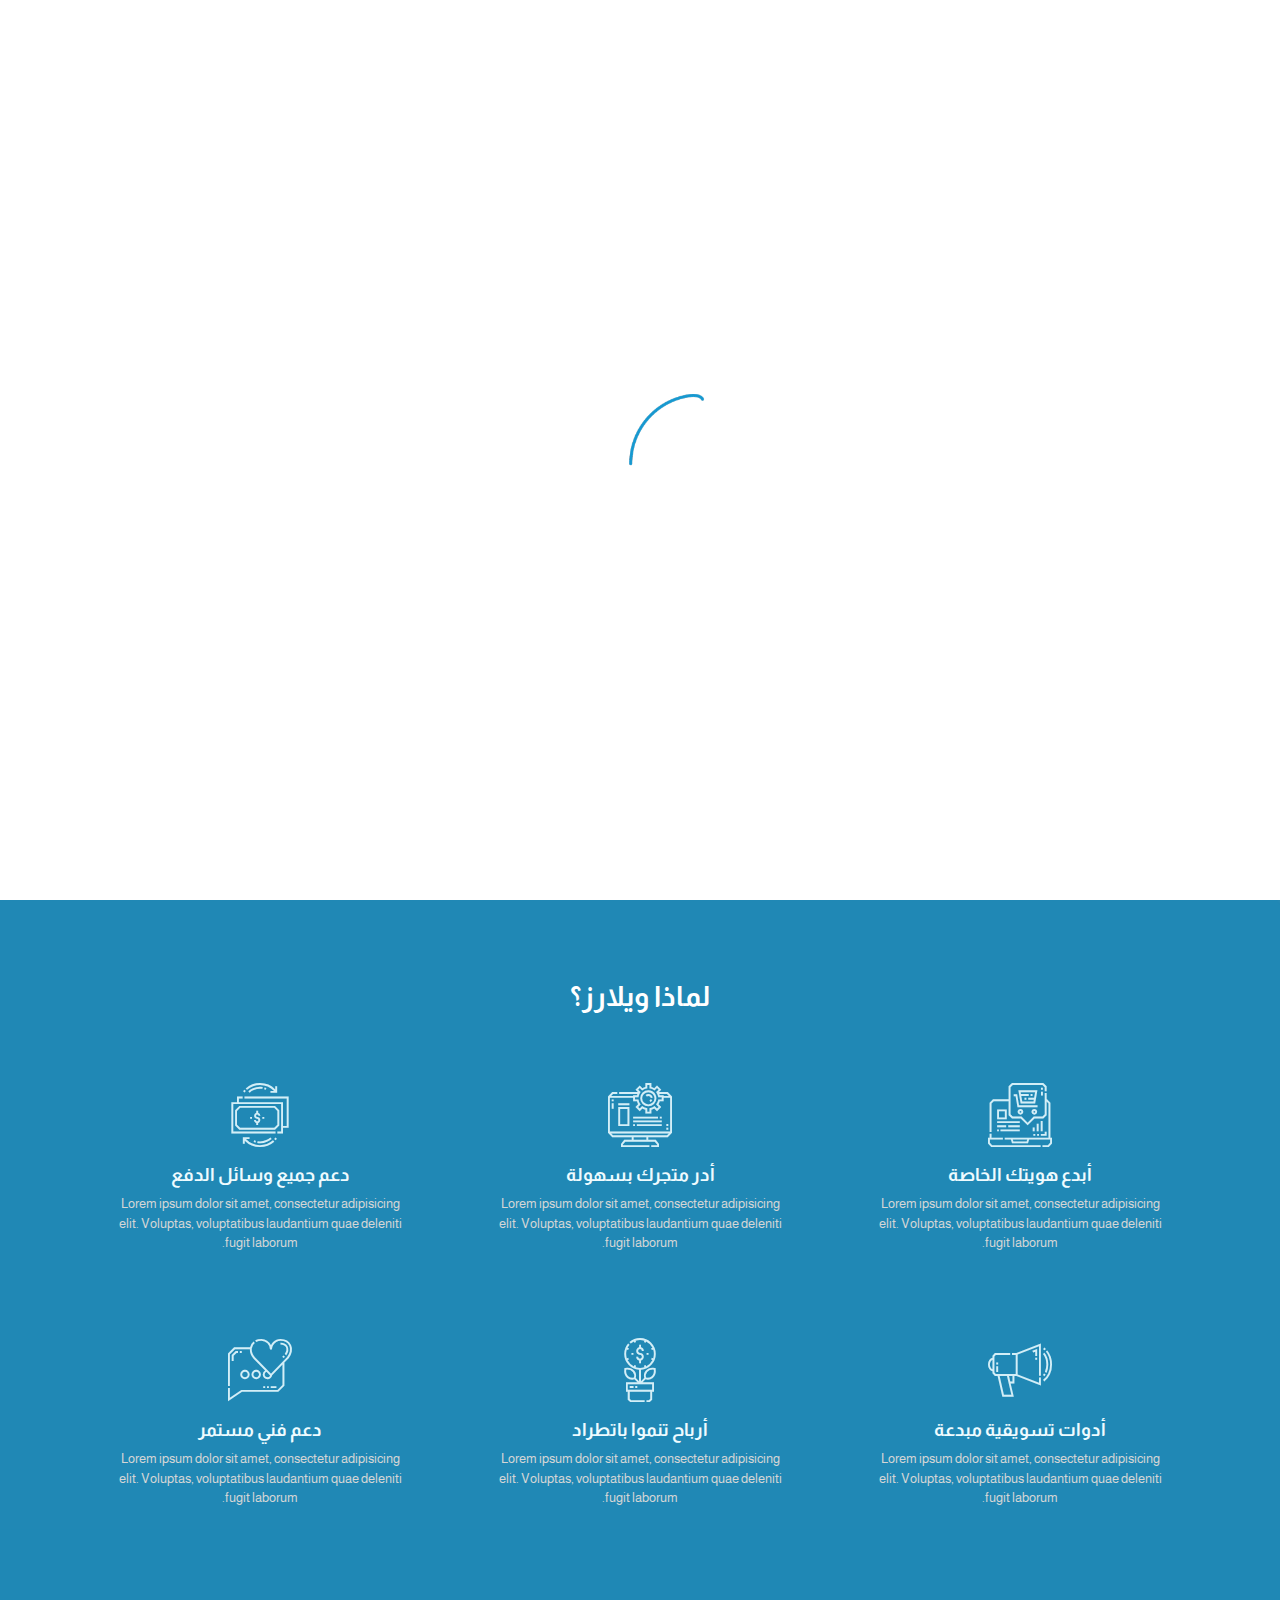
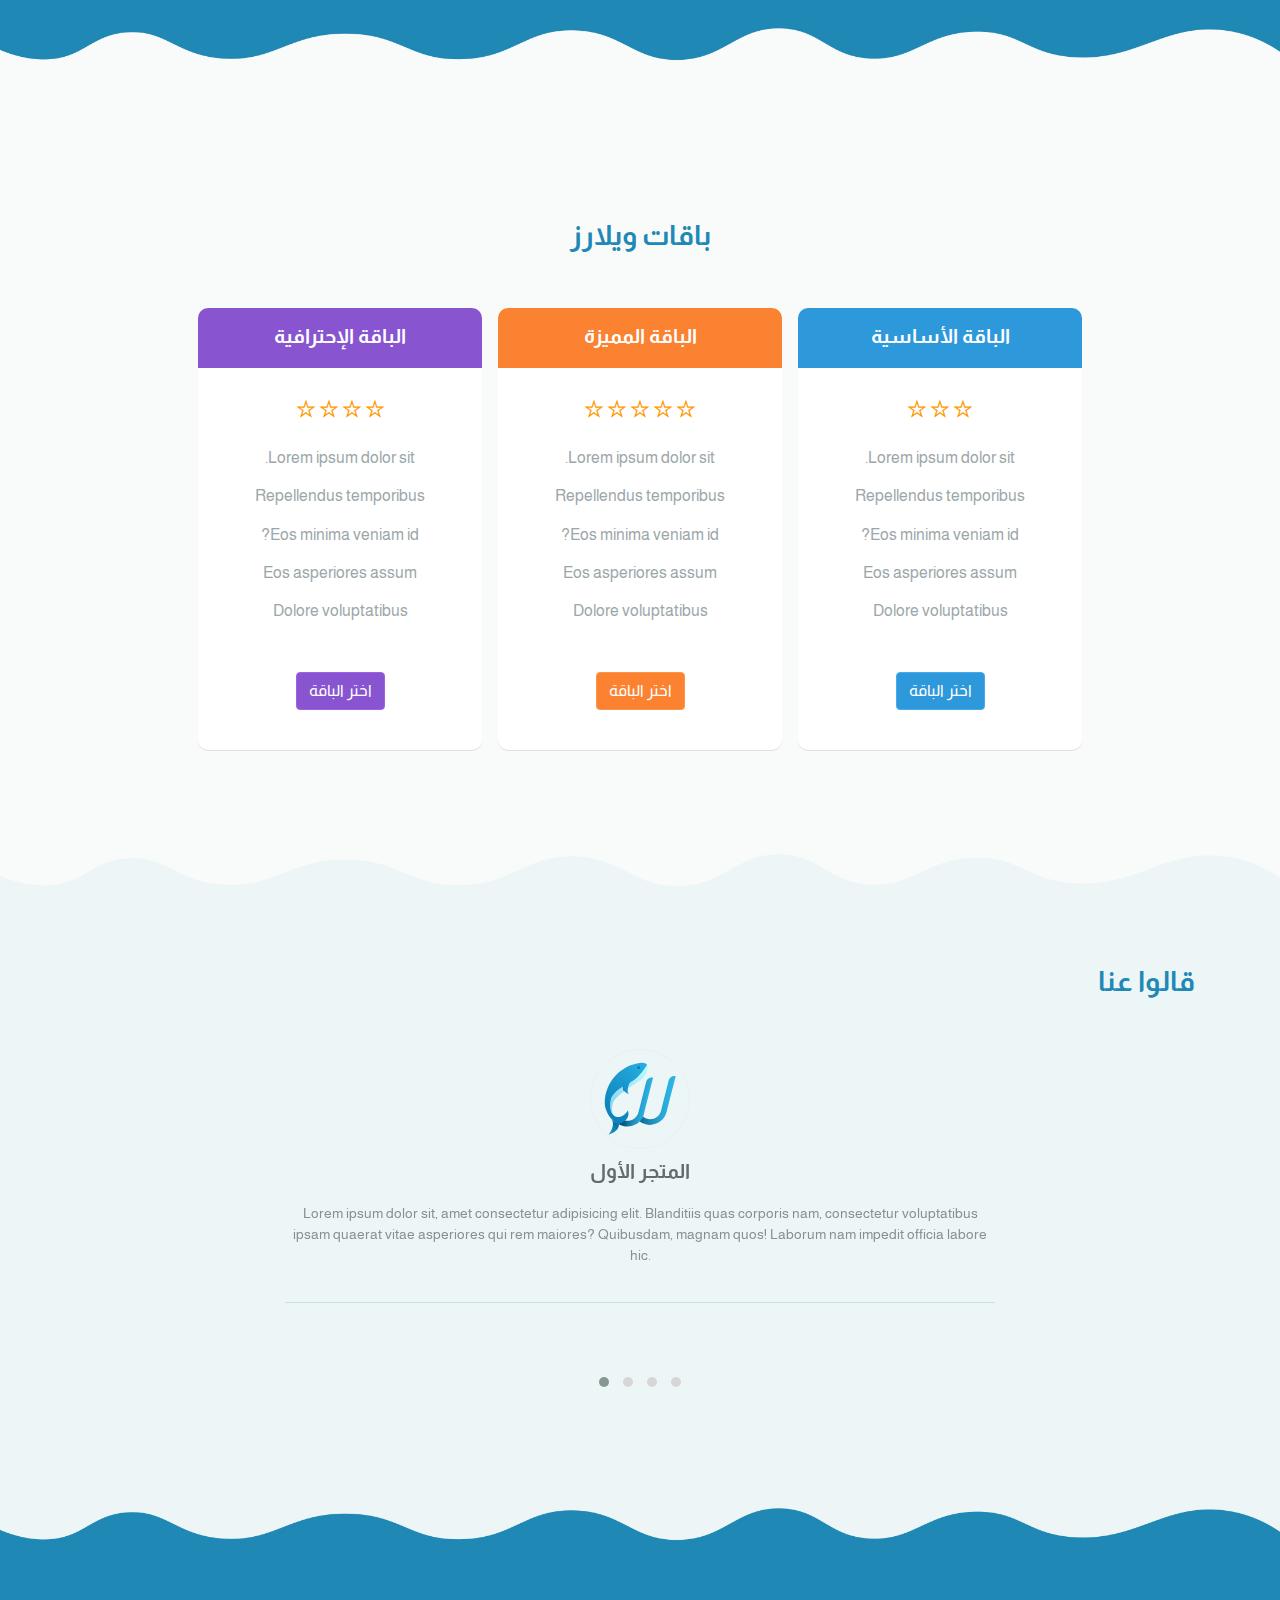
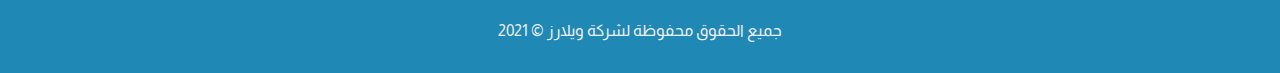
==== commit 61345fd5: "edit02" ====
--- a/index.html
+++ b/index.html
@@ -63,7 +63,12 @@
 					<div class="container">
 						<div class="nav-menu">
 							<ul>
-								<li><a class="ti-menu" href="#"></a></li>
+								<li class=""><a class="ti-menu i-menu" href="#"></a></li>
+								<li class="toggle-menu"><a href="#">الرئيسية</a></li>
+								<li class="toggle-menu"><a href="#">الأسعار</a></li>
+								<li class="toggle-menu"><a href="#">المدونة</a></li>
+								<li class="toggle-menu"><a href="#">من نحن</a></li>
+								<li class="toggle-menu"><a href="#">تجربة المنصة </a></li>
 								<li><a href="#">الدخول</a></li>
 								<li><a href="#">أنشئ متجرك</a></li>
 							</ul>
--- a/css/my.css
+++ b/css/my.css
@@ -146,6 +146,7 @@
 	margin-top: 50px;
 }
 .header {
+	background-color: #b7feff;
 	position: relative;
 }
 .bg-header {
@@ -424,8 +425,21 @@
 	padding: 30px 3px;
 	color: #eee;
 }
+.i-menu {
+	display: none;
+}
+.toggle-menu {
+	display: inline-block;
+}
 /* -----------------------s3 end-------------------- */
-@media only screen and (max-width: 768px) {
+@media only screen and (max-width: 991px) {
+	.h-titel h2 {
+		font-size: 25px;
+	}
+	.h-titel p {
+		font-size: 16px;
+		line-height: 30px;
+	}
 	.s2.price .row {
 		padding: 0 40px;
 	}
@@ -438,7 +452,7 @@
 	}
 	.nav-logo .s-logo {
 		height: 50px;
-		margin-top: 35px;
+		margin-top: 23px;
 		padding-left: 5px;
 		display: block;
 	}
@@ -459,4 +473,10 @@
 	.h-titel {
 		margin-top: 19px;
 	}
-}
+	.i-menu {
+		display: inline-block;
+	}
+	.nav-menu ul li.toggle-menu {
+		display: none;
+	}
+}
